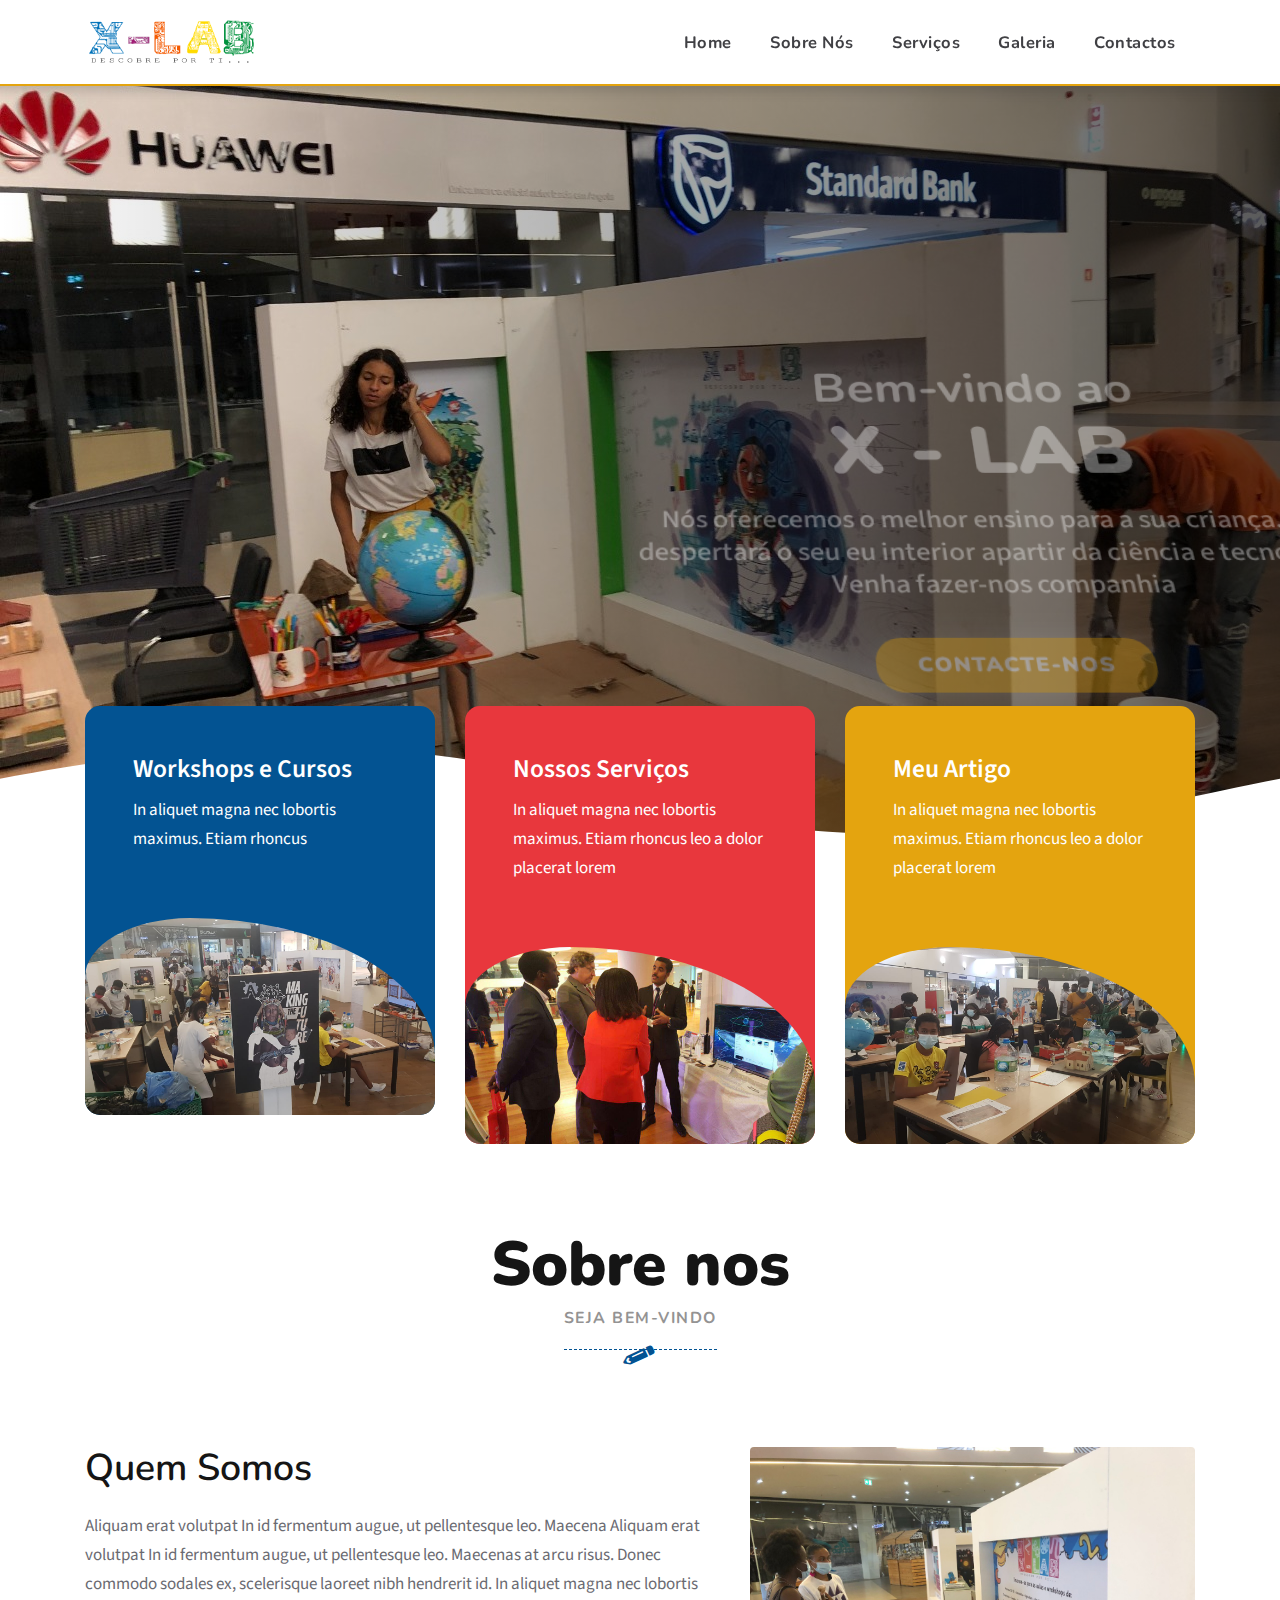
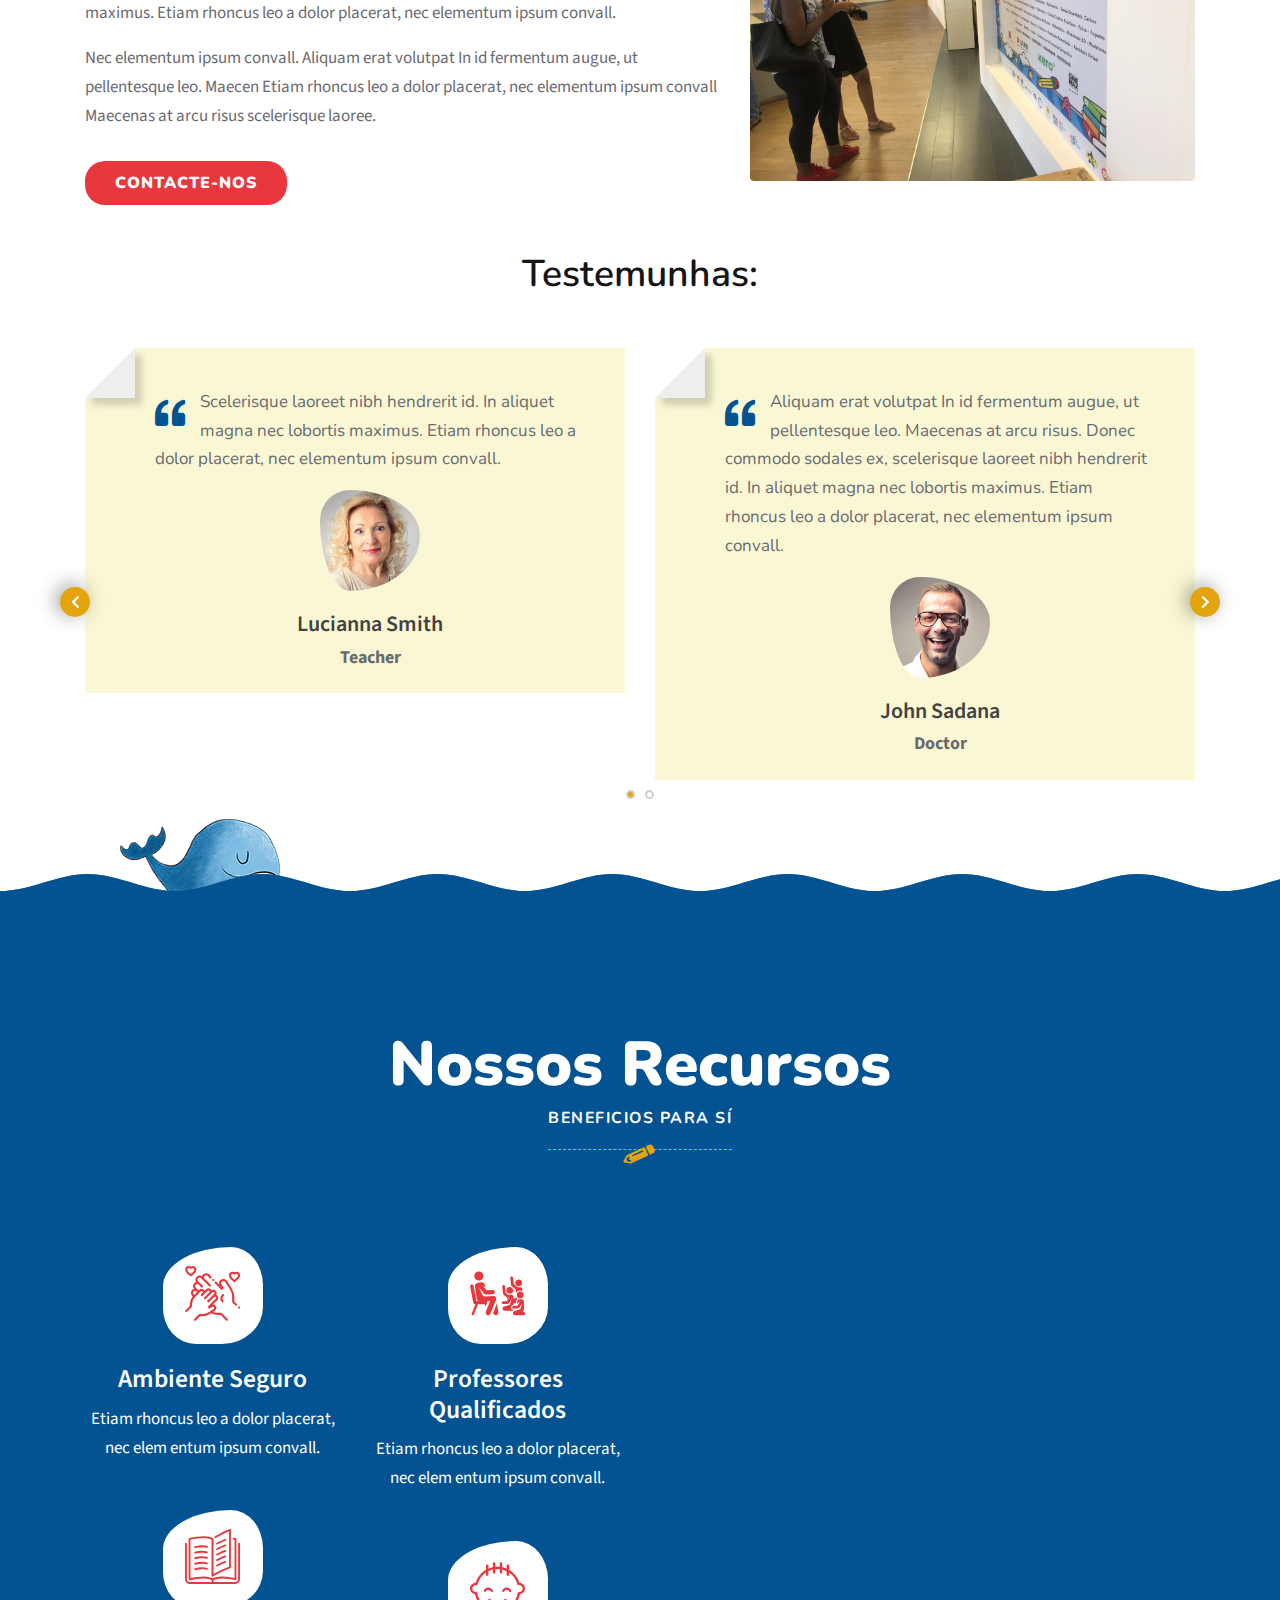
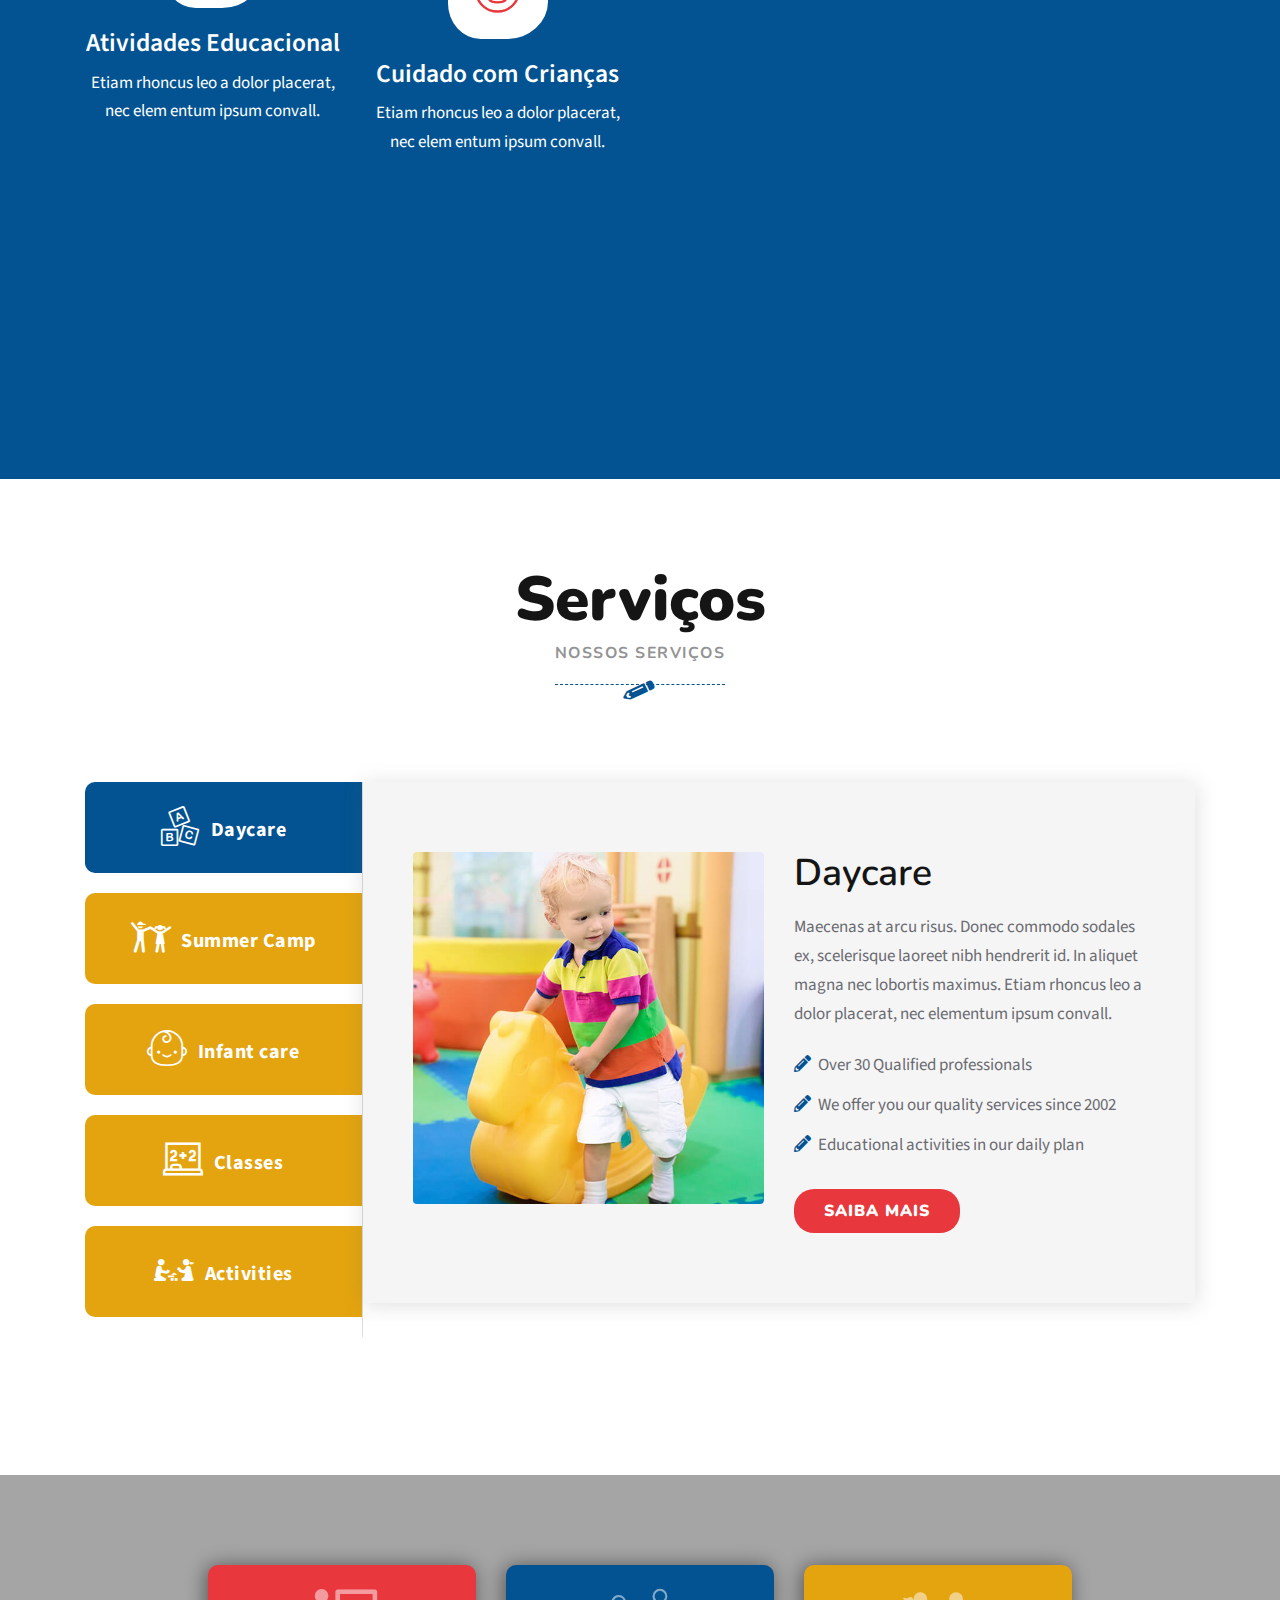
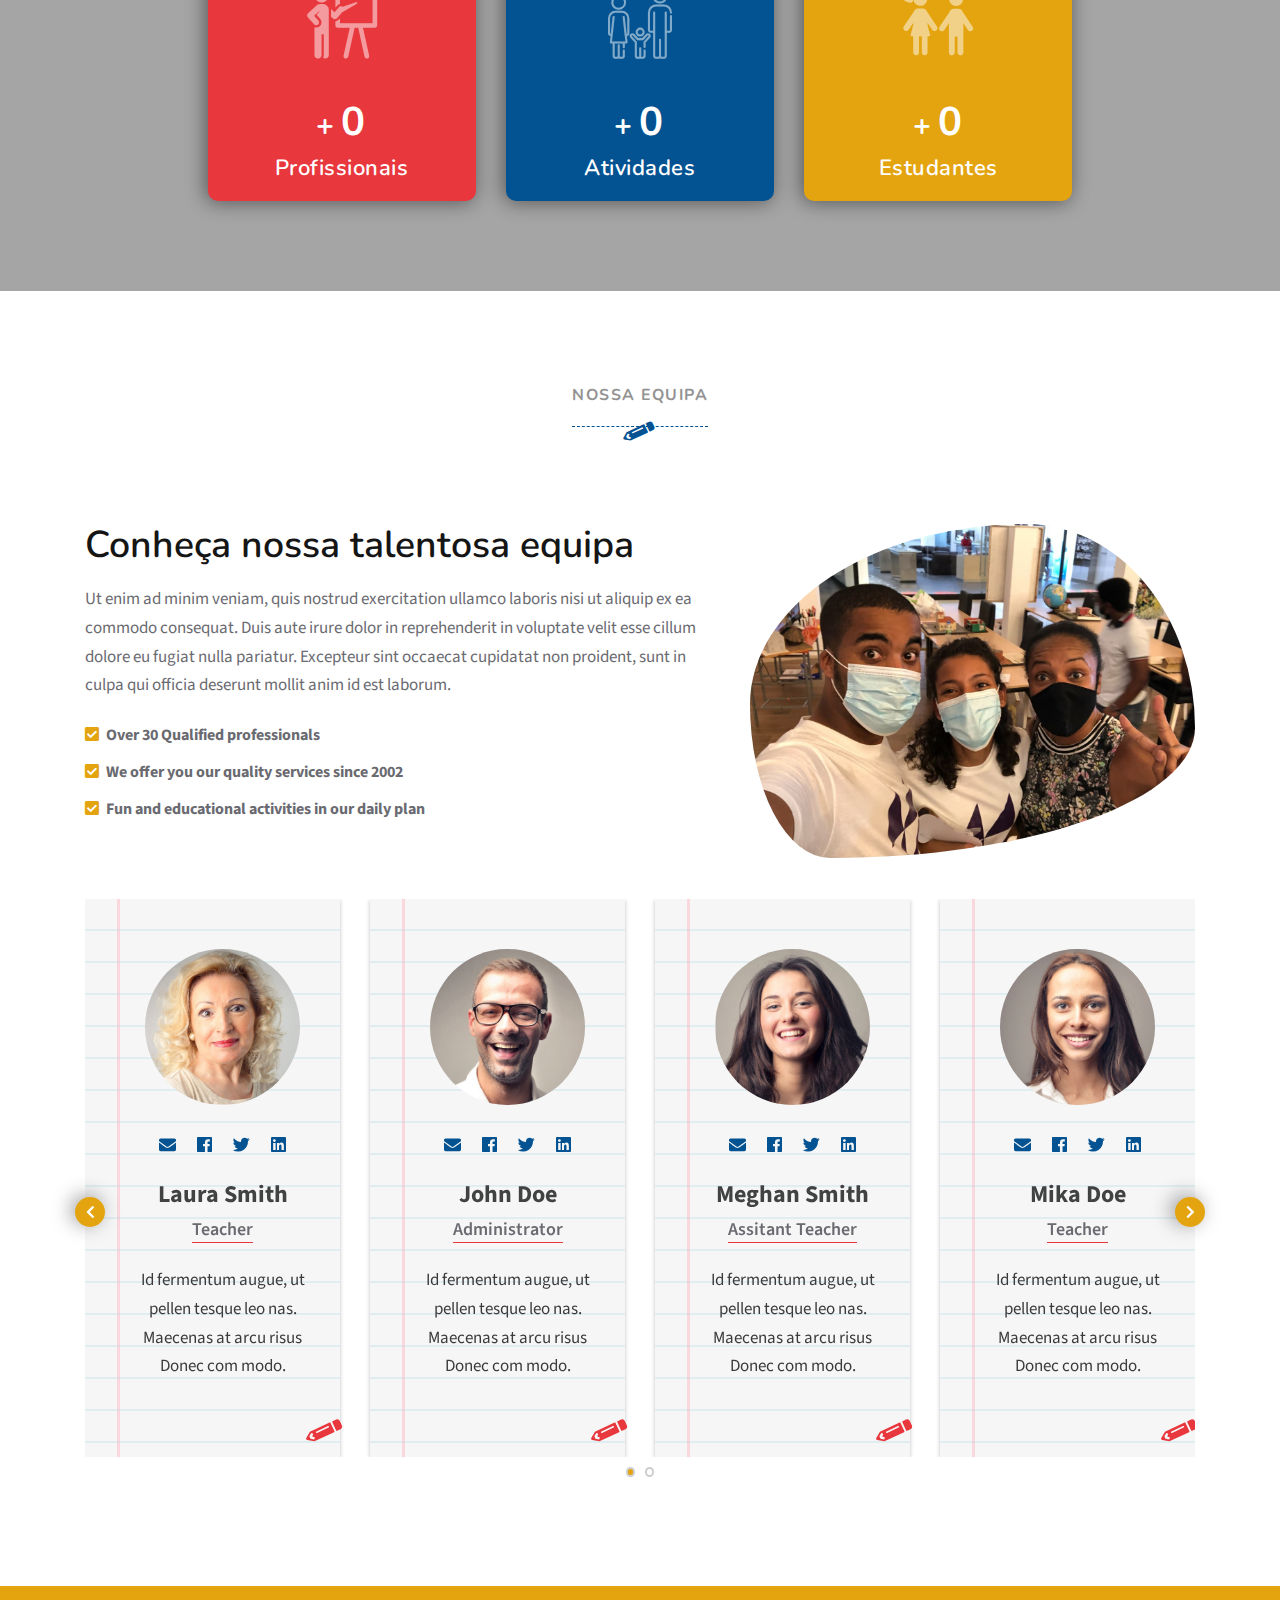
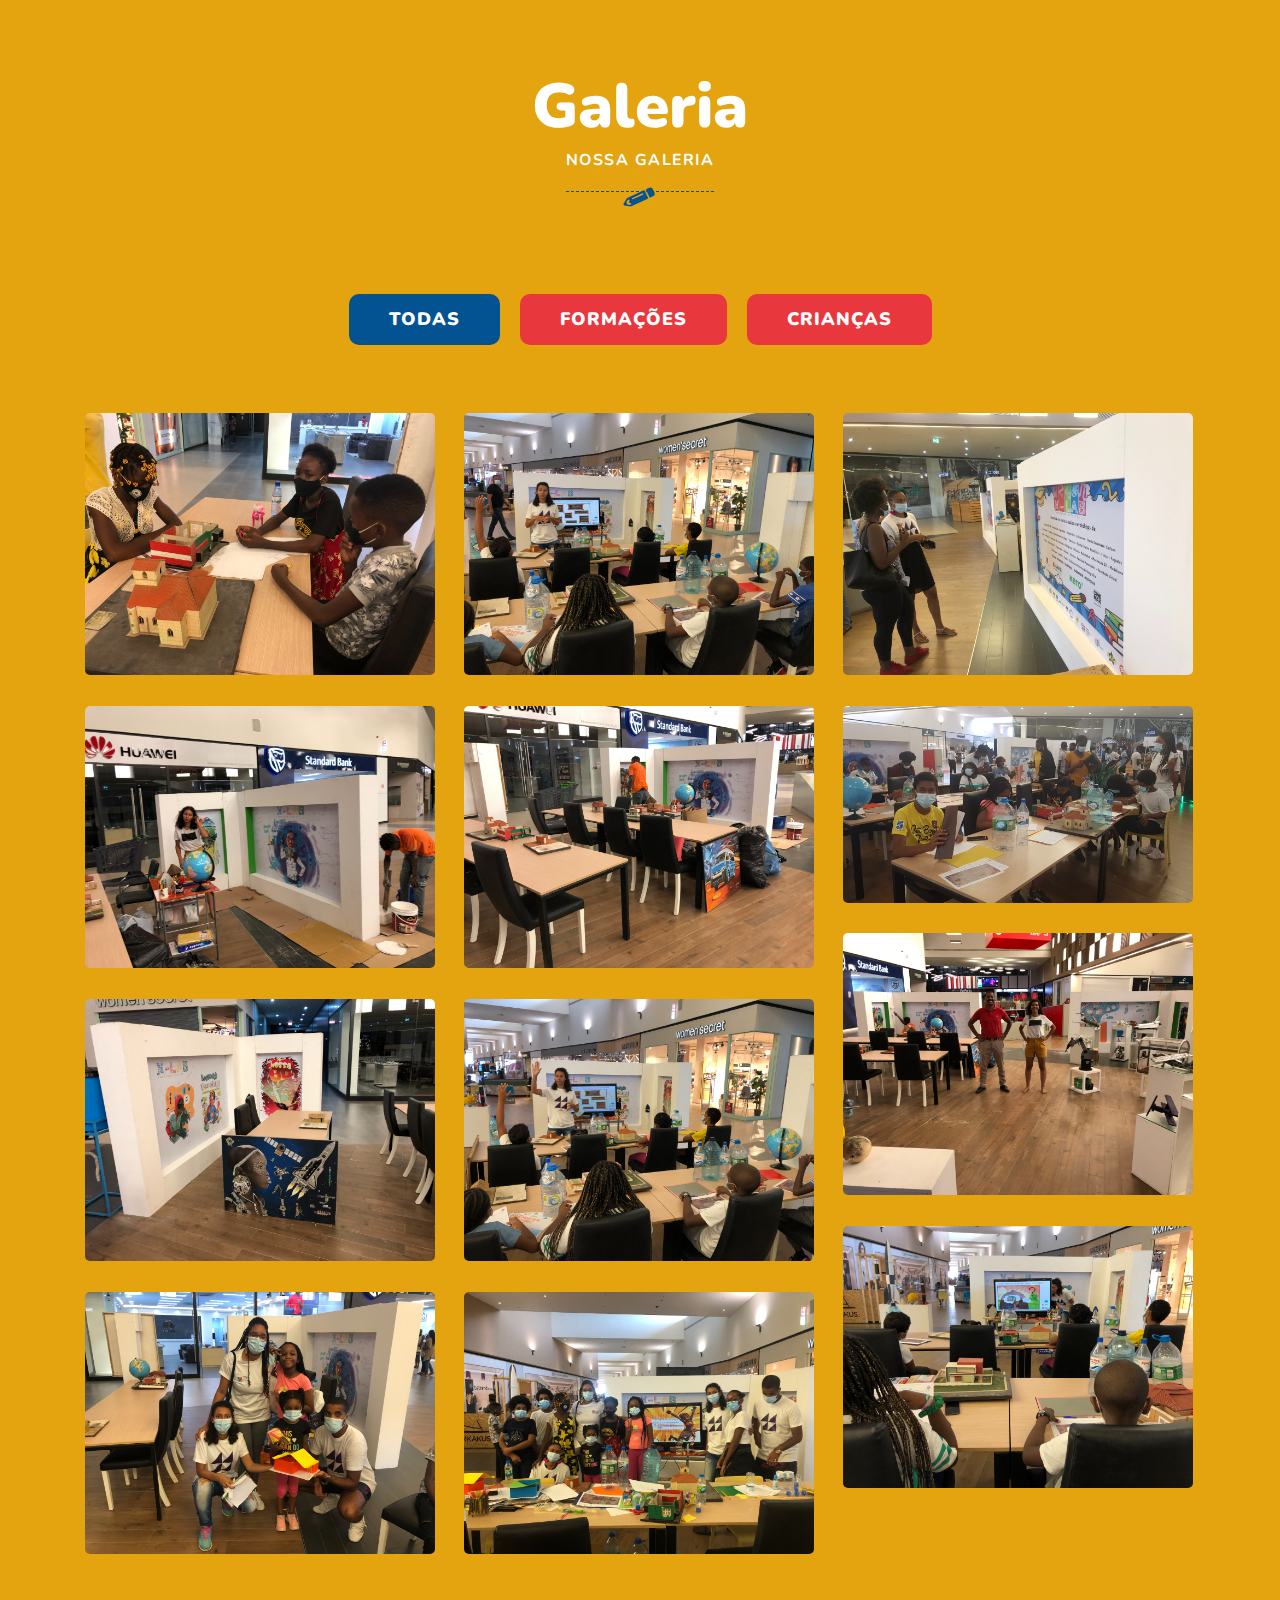
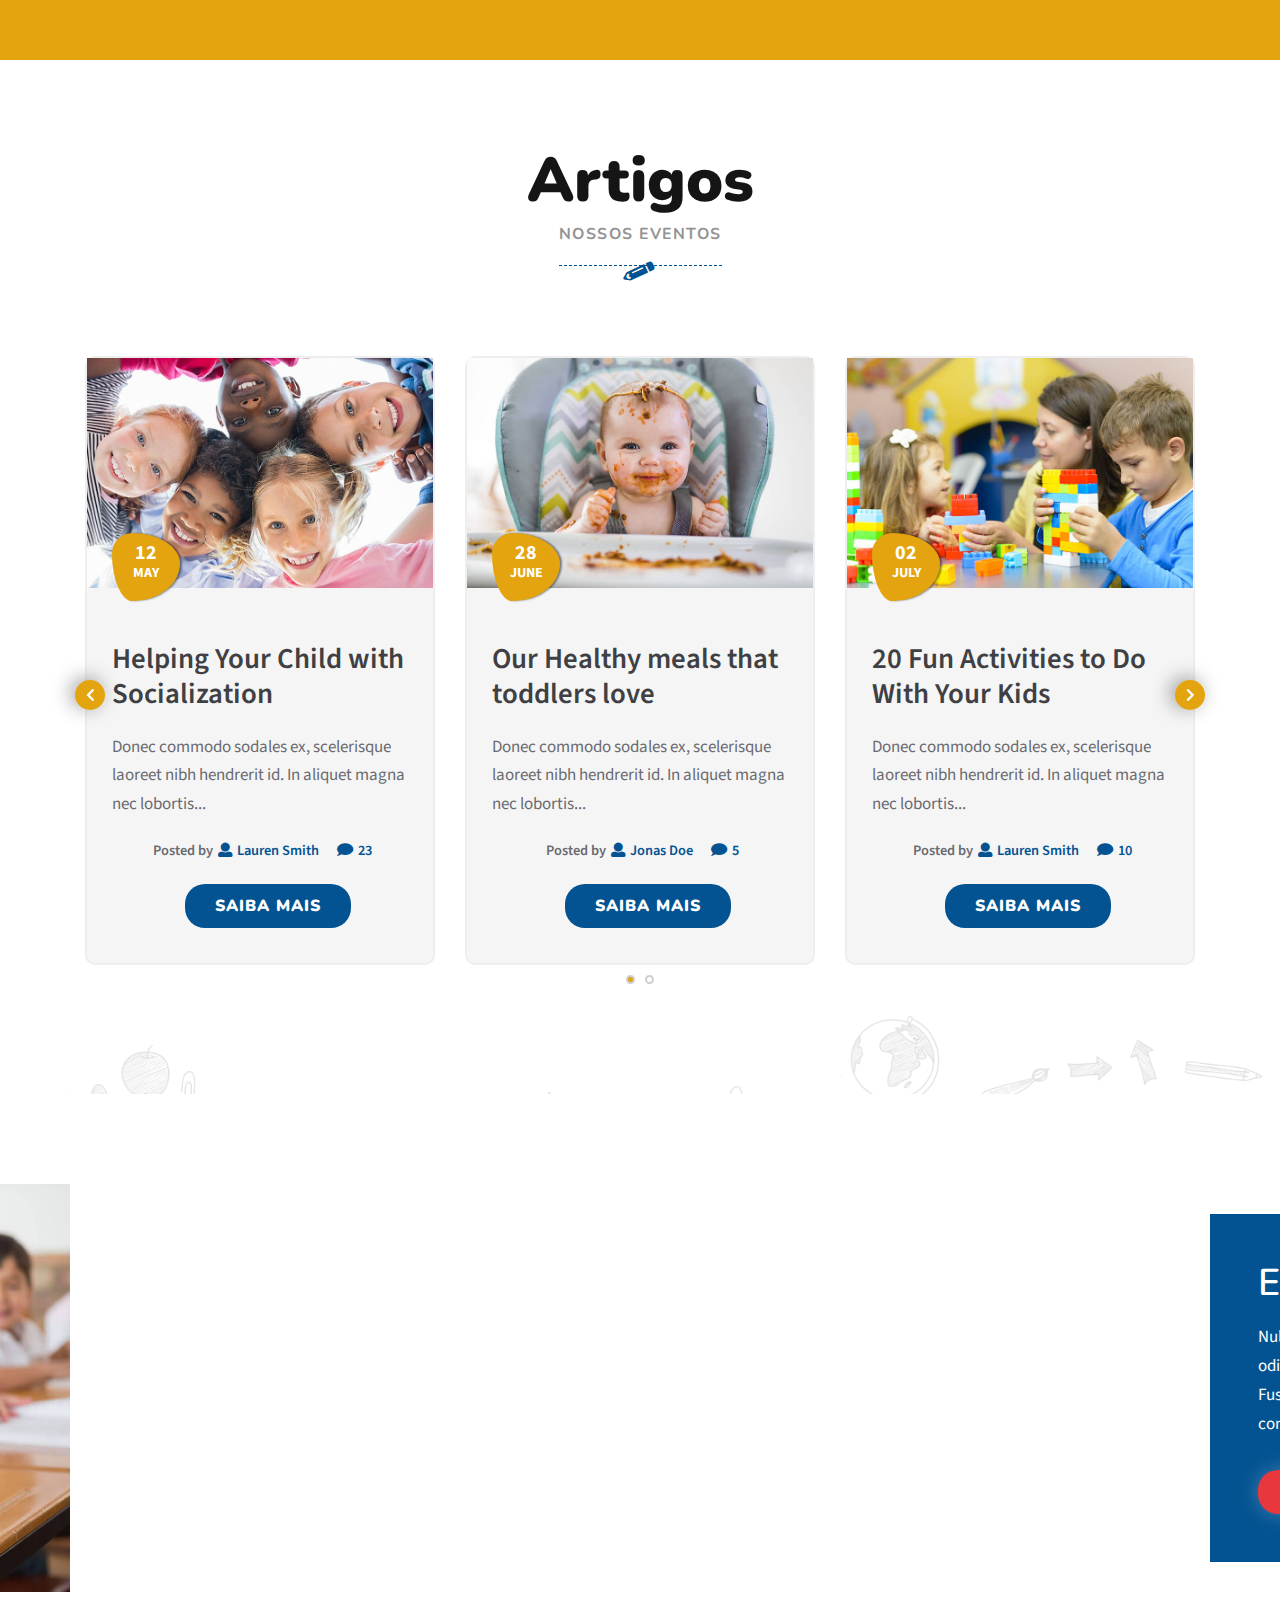
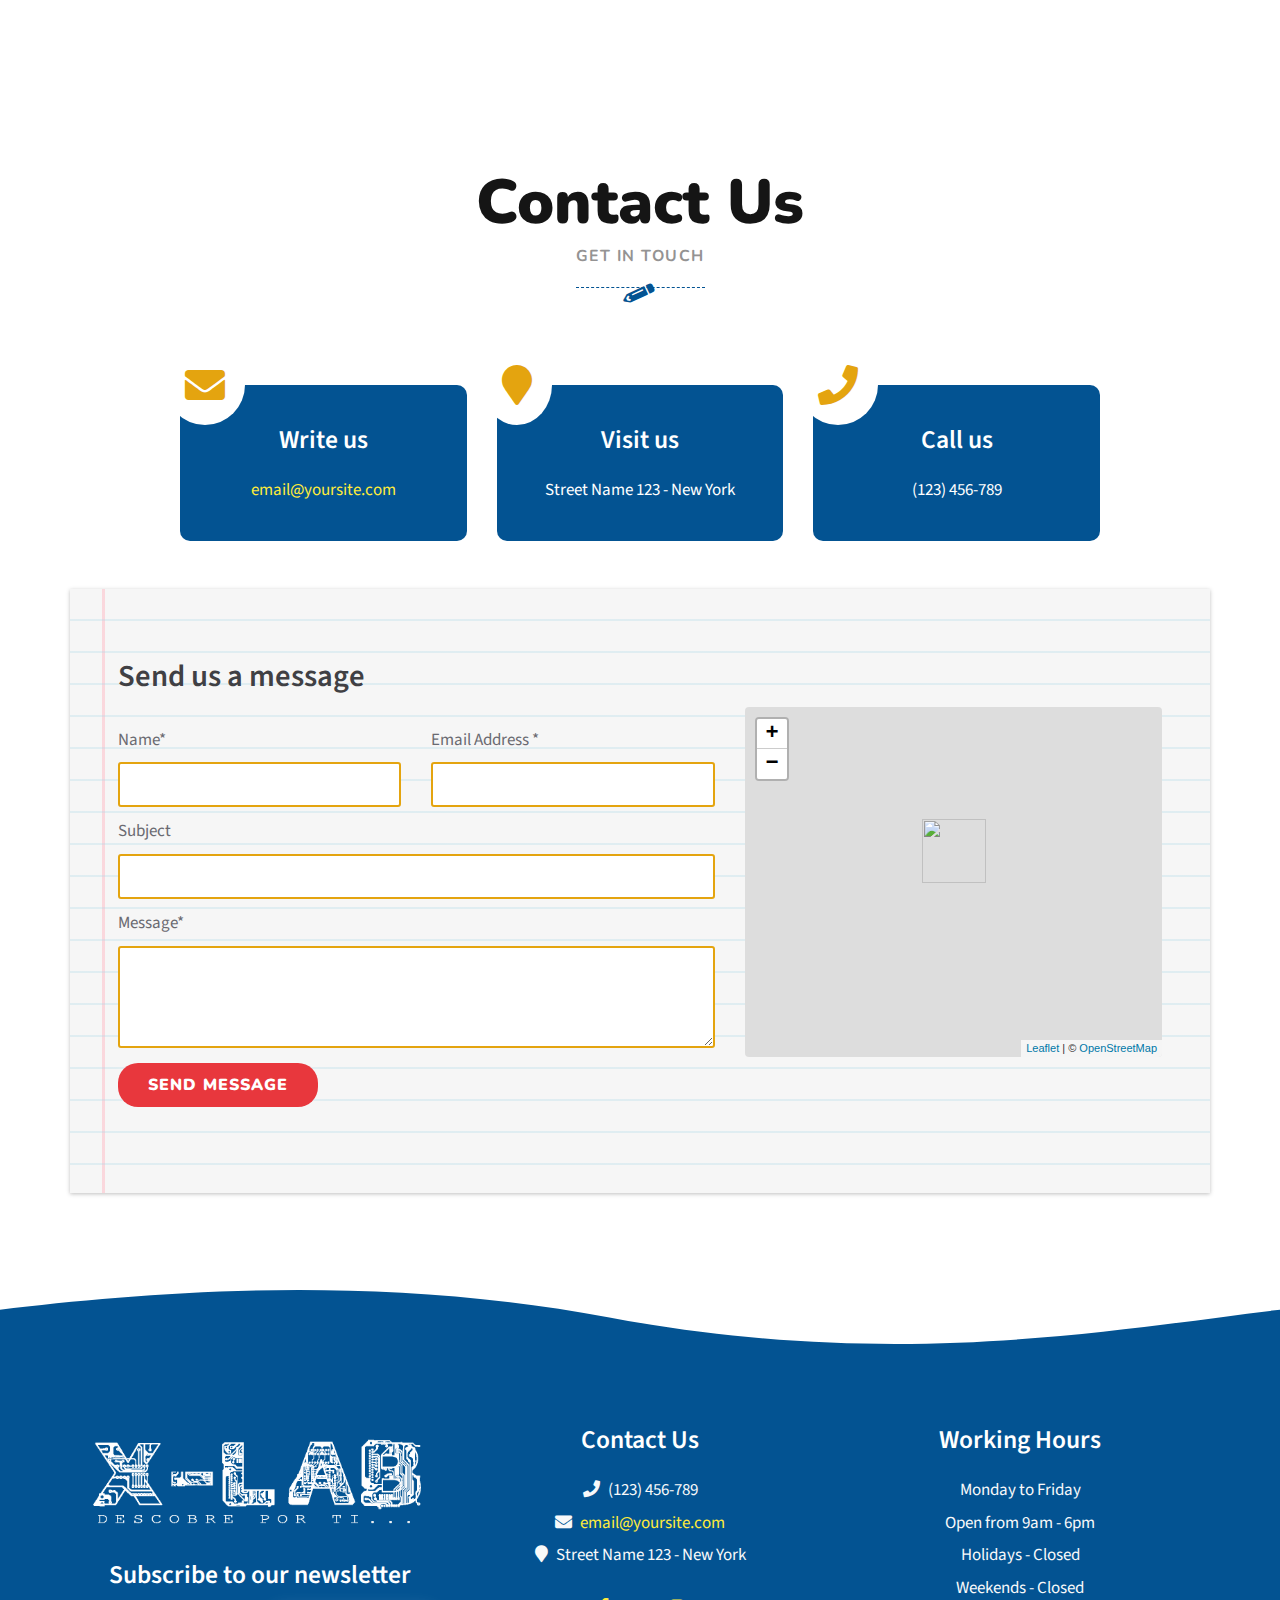
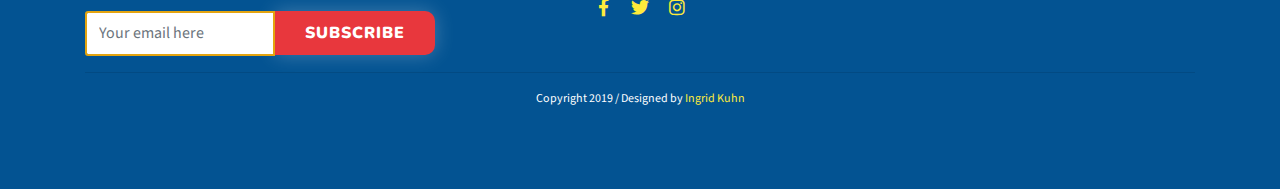
==== index.html @ 2df634f6 "ola" ====
<!DOCTYPE html>
<html lang="pt">

<meta http-equiv="content-type" content="text/html;charset=UTF-8" />

<head>
   <meta charset="utf-8">
   <!--[if IE]>
      <meta http-equiv="X-UA-Compatible" content="IE=edge">
      <![endif]-->
   <meta name="viewport" content="width=device-width, initial-scale=1, maximum-scale=1">
   <meta name="description" content="">
   <meta name="author" content="">
   <!-- page title -->
   <title> - LAB</title>
   <!--[if lt IE 9]>
      <script src="js/respond.js"></script>
      <![endif]-->
   <!-- Font files -->
   <link href="https://fonts.googleapis.com/css?family=Source+Sans+Pro:400,600,700%7CNunito:400,700,900"
      rel="stylesheet">
   <link href="fonts/flaticon/flaticon.css" rel="stylesheet" type="text/css">
   <link href="fonts/fontawesome/fontawesome-all.min.css" rel="stylesheet" type="text/css">
   <!-- Fav icons -->
   <link rel="apple-touch-icon" sizes="57x57" href="apple-icon-57x57.png">
   <link rel="apple-touch-icon" sizes="72x72" href="apple-icon-72x72.png">
   <link rel="apple-touch-icon" sizes="114x114" href="apple-icon-114x114.png">
   <link rel="shortcut icon" type="image/x-icon" href="favicon.png">
   <!-- Bootstrap core CSS -->
   <link href="vendor/bootstrap/css/bootstrap.min.css" rel="stylesheet">
   <!-- style CSS -->
   <link href="css/style.css" rel="stylesheet">
   <!-- plugins CSS -->
   <link href="css/plugins.css" rel="stylesheet">
   <!-- Colors CSS -->
   <link href="styles/maincolors.css" rel="stylesheet">
   <!-- LayerSlider CSS -->
   <link rel="stylesheet" href="vendor/layerslider/css/layerslider.css">


   <!-- Switcher Only -->
   <link rel="stylesheet" id="switcher-css" type="text/css" href="switcher/css/switcher.css" media="all" />
   <!-- END Switcher Styles -->

   <!-- Demo Examples (For Module #3) -->

   <link rel="alternate stylesheet" type="text/css" href="styles/maincolors.css" title="maincolors" media="all" />
   <link rel="alternate stylesheet" type="text/css" href="styles/kindergarten.css" title="kindergarten" media="all" />
   <link rel="alternate stylesheet" type="text/css" href="styles/playtime.css" title="playtime" media="all" />
   <link rel="alternate stylesheet" type="text/css" href="styles/preschool.css" title="preschool" media="all" />
   <!-- Global site tag (gtag.js) - Google Analytics -->
   <script async src="https://www.googletagmanager.com/gtag/js?id=UA-76370337-3"></script>
   <script>
      window.dataLayer = window.dataLayer || [];

      function gtag() {
         dataLayer.push(arguments);
      }
      gtag('js', new Date());

      gtag('config', 'UA-76370337-3');
   </script>
</head>
<!-- ==== body starts ==== -->

<body id="top">
   <!-- Preloader -->
   <div id="preloader">
      <div class="container h-100">
         <div class="row h-100 justify-content-center align-items-center">
            <div class="preloader-logo">
               <!-- spinner -->
               <div class="spinner">
                  <div class="dot1"></div>
                  <div class="dot2"></div>
               </div>
            </div>
            <!--/preloader logo -->
         </div>
         <!--/row -->
      </div>
      <!--/container -->
   </div>
   <!--/Preloader ends -->
   <nav id="main-nav" class="navbar-expand-xl fixed-top">
      <div class="row">
         <!-- Navbar Starts -->
         <div class="navbar container-fluid">
            <div class="container ">
               <!-- logo -->
               <a class="nav-brand" href="index-2.html">
                  <img src="img/logo.png" alt="" class="img-fluid">
               </a>
               <!-- Navbar toggler -->
               <button class="navbar-toggler" type="button" data-toggle="collapse" data-target="#navbarResponsive"
                  aria-controls="navbarResponsive" aria-expanded="false" aria-label="Toggle navigation">
                  <span class="navbar-toggle-icon">
                     <i class="fas fa-bars"></i>
                  </span>
               </button>
               <div class="collapse navbar-collapse" id="navbarResponsive">
                  <ul class="navbar-nav ml-auto">
                     <!-- menu item -->
                     <li class="nav-item home-menu">
                        <a class="nav-link" href="index.html">Home
                        </a>
                     </li>
                     <!-- menu item -->
                     <li class="nav-item home-menu">
                        <a class="nav-link" href="#">Sobre Nós
                        </a>
                     </li>
                     <!-- menu item -->
                     <li class="nav-item home-menu">
                        <a class="nav-link" href="#">Serviços
                        </a>
                     </li>
                     <!-- menu item -->
                     <li class="nav-item home-menu">
                        <a class="nav-link" href="#">Galeria
                        </a>
                     </li>
                     <!-- menu item -->
                     <li class="nav-item home-menu">
                        <a class="nav-link" href="#">Contactos
                        </a>
                     </li>
                  </ul>
                  <!--/ul -->
               </div>
               <!--collapse -->
            </div>
            <!-- /container -->
         </div>
         <!-- /navbar -->
      </div>
      <!--/row -->
   </nav>
   <!-- /nav -->
   <!-- page wrapper starts -->
   <div id="page-wrapper">
      <!-- ==== Slider ==== -->
      <div class="container-fluid p-0">
         <!-- Slider -->
         <div id="slider" class="slider-full" style="width:1200px;height:750px;margin:0 auto;margin-bottom: 0px;">
            <!-- Slide 1 -->
            <div class="ls-slide" data-ls="duration:4000; transition2d:7;">
               <!-- bg image  -->
               <img src="img/slider/slide1.jpg" class="ls-bg" alt="" />
               <!-- text  -->
               <div class="ls-l header-wrapper "
                  data-ls="offsetyin:150; durationin:700; delayin:200; easingin:easeOutQuint; rotatexin:20; scalexin:1.4; durationout:400;">
                  <div class="header-text text-light">
                     <span class="text-light">Bem-vindo ao</span>
                     <h1>X - LAB</h1>
                     <!--the div below is hidden on small screens  -->
                     <div class="hidden-small">
                        <p class="header-p">Nós oferecemos o melhor ensino para a sua criança. Ela despertará o seu eu
                           interior apartir da ciência e tecnologia. Venha fazer-nos companhia</p>
                        <a class="btn btn-quaternary" href="contact.html">Contacte-nos</a>
                     </div>
                     <!--/d-none  -->
                  </div>
                  <!-- header-text  -->
               </div>
               <!-- ls-l  -->
            </div>
            <!-- ls-slide -->
            <!-- Slide 2 -->
            <div class="ls-slide" data-ls="duration:4000; transition2d:7;">
               <!-- bg image  -->
               <img src="img/slider/slide2.jpg" class="ls-bg" alt="" />
               <!-- text  -->
               <div class="ls-l header-wrapper "
                  data-ls="offsetyin:150; durationin:700; delayin:200; easingin:easeOutQuint; rotatexin:20; scalexin:1.4;durationout:400;">
                  <div class="header-text text-light">
                     <span class="text-light">Bem-vindo ao</span>
                     <h1>X - LAB</h1>
                     <!--the div below is hidden on small screens  -->
                     <div class="hidden-small">
                        <p class="header-p">Nós oferecemos o melhor ensino para a sua criança. Ela despertará o seu eu
                           interior apartir da ciência e tecnologia. Venha fazer-nos companhia</p>
                        <a class="btn btn-secondary" href="contact.html">Contacte-nos</a>
                     </div>
                     <!--/d-none  -->
                  </div>
                  <!-- header-text  -->
               </div>
               <!-- ls-l  -->
            </div>
            <!-- ls-slide -->
            <!-- Slide 3 -->
            <div class="ls-slide" data-ls="duration:4000; transition2d:7;">
               <!-- bg image  -->
               <img src="img/slider/slide3.jpg" class="ls-bg" alt="" />
               <!-- text  -->
               <div class="ls-l header-wrapper "
                  data-ls="offsetyin:150; durationin:700; delayin:200; easingin:easeOutQuint; rotatexin:20; scalexin:1.4; durationout:400;">
                  <div class="header-text text-light">
                     <span class="text-light">Bem-vindo ao</span>
                     <h1>X - LAB</h1>
                     <!--the div below is hidden on small screens  -->
                     <div class="hidden-small">
                        <p class="header-p">Nós oferecemos o melhor ensino para a sua criança. Ela despertará o seu eu
                           interior apartir da ciência e tecnologia. Venha fazer-nos companhia</p>
                        <a class="btn btn-primary" href="contact.html">Contacte-nos</a>
                     </div>
                     <!--/d-none  -->
                  </div>
                  <!-- header-text  -->
               </div>
               <!-- ls-l  -->
            </div>
            <!-- ls-slide -->
            <!-- Slide 4 -->
            <div class="ls-slide" data-ls="duration:4000; transition2d:7;">
               <!-- bg image  -->
               <img src="img/slider/slide4.jpg" class="ls-bg" alt="" />
               <!-- text  -->
               <div class="ls-l header-wrapper "
                  data-ls="offsetyin:150; durationin:700; delayin:200; easingin:easeOutQuint; rotatexin:20; scalexin:1.4;durationout:400;">
                  <div class="header-text text-light">
                     <span class="text-light">Bem-vindo ao</span>
                     <h1>X - LAB</h1>
                     <!--the div below is hidden on small screens  -->
                     <div class="hidden-small">
                        <p class="header-p">Nós oferecemos o melhor ensino para a sua criança. Ela despertará o seu eu
                           interior apartir da ciência e tecnologia. Venha fazer-nos companhia</p>
                        <a class="btn btn-secondary" href="contact.html">Contacte-nos</a>
                     </div>
                     <!--/d-none  -->
                  </div>
                  <!-- header-text  -->
               </div>
               <!-- ls-l  -->
            </div>
            <!-- ls-slide -->
         </div>
         <!-- /slider -->
         <svg version="1.1" id="divider" class="slider-divider" xmlns="http://www.w3.org/2000/svg"
            xmlns:xlink="http://www.w3.org/1999/xlink" x="0px" y="0px" viewBox="0 0 1440 126"
            preserveAspectRatio="none slice" xml:space="preserve">
            <path class="st0" d="M685.6,38.8C418.7-11.1,170.2,9.9,0,30v96h1440V30C1252.7,52.2,1010,99.4,685.6,38.8z" />
         </svg> <!-- /Slider ends -->

      </div>
      <!-- /container-fluid -->
      <!-- ==== Page Content ==== -->
      <div class="container">
         <!-- section -->
         <section id="intro-cards" class="row pb-0">
            <!-- card 1 -->
            <div class="col-lg-4" data-aos="zoom-out">
               <div class="card card-flip">
                  <!-- front of card  -->
                  <div class="card bg-secondary text-light ">
                     <div class="p-5">
                        <h5 class="card-title text-light">Workshops e Cursos</h5>
                        <p class="card-text">
                           In aliquet magna nec lobortis maximus. Etiam rhoncus
                        </p>
                        <!-- button show on mobile only,where flip is disabled -->
                        <a href="contact.html" class="btn d-lg-none">Saiba Mais</a>
                     </div>
                     <!-- /p-5 -->
                     <!-- image -->
                     <img class="card-img" src="img/intro1.jpg" alt="">
                  </div>
                  <!-- /card -->
                  <!-- back of card -->
                  <div class="card bg-secondary text-light card-back">
                     <div class="card-body d-flex justify-content-center align-items-center">
                        <div class="p-4">
                           <h5 class="card-title text-light">Workshops e Cursos</h5>
                           <p class="card-text">enas at arcu risus. Donec commodo sodales ex, scelerisque laoreet nibh
                              hendrerit id.</p>
                           <!-- button -->
                           <a href="contact.html" class="btn">Saiba Mais</a>
                        </div>
                        <!-- /p-4 -->
                     </div>
                     <!-- /card-body -->
                  </div>
                  <!-- /card -->
               </div>
               <!--/col-lg -->
            </div>
            <!--/card 1 -->
            <!-- card 2-->
            <div class="col-lg-4" data-aos="zoom-out" data-aos-delay="300">
               <div class="card card-flip ">
                  <!-- front of card  -->
                  <div class="card bg-primary text-light">
                     <div class="p-5">
                        <h5 class="card-title text-light">Nossos Serviços</h5>
                        <p class="card-text">
                           In aliquet magna nec lobortis maximus. Etiam rhoncus leo a dolor placerat lorem
                        </p>
                        <!-- button show on mobile only,where flip is disabled -->
                        <a href="services.html" class="btn d-lg-none">Serviços</a>
                     </div>
                     <!-- /p-5 -->
                     <!-- image -->
                     <img class="card-img" src="img/intro2.jpg" alt="">
                  </div>
                  <!-- /card -->
                  <!-- back of card -->
                  <div class="card bg-primary text-light card-back">
                     <div class="card-body d-flex justify-content-center align-items-center">
                        <div class="p-4">
                           <h5 class="card-title text-light">Nossos Serviços</h5>
                           <p class="card-text">enas at arcu risus. Donec commodo sodales ex, scelerisque laoreet nibh
                              hendrerit id.
                              In aliquet magna nec lobortis maximus. Etiam rhoncus leo a dolor placerat
                           </p>
                           <!-- button -->
                           <a href="services.html" class="btn">Serviços</a>
                        </div>
                        <!-- /p-4 -->
                     </div>
                     <!-- /card-body -->
                  </div>
                  <!-- /card -->
               </div>
               <!--/card 2 -->
            </div>
            <!--/col-lg -->
            <!-- card 3-->
            <div class="col-lg-4" data-aos="zoom-out" data-aos-delay="600">
               <div class="card card-flip ">
                  <!-- front of card  -->
                  <div class="card bg-tertiary text-light">
                     <div class="p-5">
                        <h5 class="card-title text-light">Meu Artigo</h5>
                        <p class="card-text">
                           In aliquet magna nec lobortis maximus. Etiam rhoncus leo a dolor placerat lorem
                        </p>
                        <!-- button show on mobile only,where flip is disabled -->
                        <a href="team.html" class="btn d-lg-none">Our Team</a>
                     </div>
                     <!-- /p-5 -->
                     <!-- image -->
                     <img class="card-img" src="img/intro3.jpg" alt="">
                  </div>
                  <!-- /card -->
                  <!-- back of card -->
                  <div class="card bg-tertiary text-light card-back">
                     <div class="card-body d-flex justify-content-center align-items-center">
                        <div class="p-4">
                           <h5 class="card-title text-light">Meet our Staff</h5>
                           <p class="card-text">enas at arcu risus. Donec commodo sodales ex, scelerisque laoreet nibh
                              hendrerit id.
                              In aliquet magna nec lobortis maximus. Etiam rhoncus leo a dolor placerat
                           </p>
                           <!-- button -->
                           <a href="team.html" class="btn">Artigos</a>
                        </div>
                        <!-- /p-4 -->
                     </div>
                     <!-- /card-body -->
                  </div>
                  <!-- /card -->
               </div>
               <!--/card 3 -->
            </div>
            <!--/col-lg -->
         </section>
         <!-- #intro-cards -->
      </div>
      <!-- /container -->
      <!-- section -->
      <section id="about-home" class="container-fluid pb-0">
         <div class="container">
            <!-- section heading -->
            <div class="section-heading text-center">
               <h2>Sobre nos</h2>
               <p class="subtitle">Seja Bem-vindo</p>
            </div>
            <!-- /section-heading -->
            <div class="row">
               <div class="col-lg-7 ">
                  <h3>Quem Somos</h3>
                  <p class="mt-4 res-margin">Aliquam erat volutpat In id fermentum augue, ut pellentesque leo. Maecena
                     Aliquam erat volutpat In id fermentum augue, ut pellentesque leo. Maecenas at arcu risus. Donec
                     commodo sodales ex, scelerisque laoreet nibh hendrerit id. In aliquet magna nec lobortis maximus.
                     Etiam rhoncus leo a dolor placerat, nec elementum ipsum convall.</p>
                  <p>Nec elementum ipsum convall. Aliquam erat volutpat In id fermentum augue, ut pellentesque leo.
                     Maecen Etiam rhoncus leo a dolor placerat, nec elementum ipsum convall Maecenas at arcu risus
                     scelerisque laoree.</p>
                  <a href="contact.html" class="btn btn-secondary ">Contacte-nos</a>
               </div>
               <!-- /col-lg -->
               <div class="col-lg-5 res-margin">
                  <!-- image -->
                  <img class="img-fluid rounded" src="img/about/about2.jpg" alt="">
                  <!-- ornament starts-->
                  <div class="ornament-rainbow" data-aos="zoom-out"></div>
               </div>
               <!-- /col-lg -->
            </div>
            <!-- /row -->
            <h3 class="mt-5 text-center">Testemunhas:</h3>
            <div class="row">
               <!-- testimonials -->
               <!-- testimonial carousel -->
               <div class="carousel-2items owl-carousel owl-theme col-md-12">
                  <!-- testimonial -->
                  <div class="testimonial">
                     <div class="content">
                        <p class="description">
                           Scelerisque laoreet nibh hendrerit id. In aliquet magna nec lobortis maximus. Etiam rhoncus
                           leo a dolor placerat, nec elementum ipsum convall.
                        </p>
                     </div>
                     <!-- /content -->
                     <div class="testimonial-pic">
                        <img src="img/team/team1.jpg" class="img-fluid" alt="">
                     </div>
                     <!-- /testimonial-pic -->
                     <div class="testimonial-review">
                        <h5 class="testimonial-title">Lucianna Smith</h5>
                        <span class="post">Teacher</span>
                     </div>
                     <!-- /testimonial-review -->
                  </div>
                  <!-- /testimonial -->
                  <!-- testimonial -->
                  <div class="testimonial">
                     <div class="content">
                        <p class="description">
                           Aliquam erat volutpat In id fermentum augue, ut pellentesque leo. Maecenas at arcu risus.
                           Donec commodo sodales ex, scelerisque laoreet nibh hendrerit id. In aliquet magna nec
                           lobortis maximus. Etiam rhoncus leo a dolor placerat, nec elementum ipsum convall.
                        </p>
                     </div>
                     <!-- /content -->
                     <div class="testimonial-pic">
                        <img src="img/team/team2.jpg" class="img-fluid" alt="">
                     </div>
                     <!-- /testimonial-pic -->
                     <div class="testimonial-review">
                        <h5 class="testimonial-title">John Sadana</h5>
                        <span class="post">Doctor</span>
                     </div>
                     <!-- /testimonial-review -->
                  </div>
                  <!-- /testimonial -->
                  <!-- testimonial -->
                  <div class="testimonial">
                     <div class="content">
                        <p class="description">
                           Aliquam erat volutpat In id fermentum augue, ut pellentesque leo. Maecenas at arcu risus.
                           Donec commodo sodales ex, scelerisque laoreet nibh hendrerit id. In aliquet magna nec
                           lobortis maximus. Etiam rhoncus leo a dolor placerat, nec elementum ipsum convall.
                        </p>
                     </div>
                     <!-- /content -->
                     <div class="testimonial-pic">
                        <img src="img/team/team3.jpg" class="img-fluid" alt="">
                     </div>
                     <!-- /testimonial-pic -->
                     <div class="testimonial-review">
                        <h5 class="testimonial-title">Jane Janeth</h5>
                        <span class="post">Librarian</span>
                     </div>
                     <!-- /testimonial-review -->
                  </div>
                  <!-- /testimonial -->
               </div>
               <!-- /owl-testimonial -->
            </div>
            <!-- /row -->
         </div>
         <!-- /container-->
         <!-- whale in water scene -->
         <!-- whale -->
         <img src="img/ornaments/whale.png" class="floating-whale" alt="">
         <!-- waves -->
         <div class="waveHorizontals">
            <div id="waveHorizontal1" class="waveHorizontal"></div>
            <div id="waveHorizontal2" class="waveHorizontal"></div>
            <div id="waveHorizontal3" class="waveHorizontal"></div>
         </div>
         <!-- sea -->
         <div class="sea"></div>
         <!--/ whale in water scene ends -->
      </section>
      <!-- /section ends -->
      <!-- section -->
      <section id="features" class="bg-secondary text-light">
         <div class="container">
            <!-- section heading -->
            <div class="section-heading text-center">
               <h2>Nossos Recursos</h2>
               <p class="subtitle">Beneficios para sí</p>
            </div>
            <!-- /section-heading -->
            <!-- features -->
            <div class="row ">
               <div class="col-lg-6">
                  <div class="row ">
                     <div class="col-md-6 col-lg-6">
                        <!-- feature -->
                        <div class="feature-with-icon">
                           <div class="icon-features">
                              <!-- icon -->
                              <i class="flaticon-maternity text-primary"></i>
                           </div>
                           <h5>Ambiente Seguro</h5>
                           <p>Etiam rhoncus leo a dolor placerat, nec elem entum ipsum convall.</p>
                        </div>
                        <!-- /feature-with-icon-->
                        <!-- feature -->
                        <div class="feature-with-icon mt-5">
                           <div class="icon-features">
                              <!-- icon -->
                              <i class="flaticon-open-book-1 text-primary"></i>
                           </div>
                           <h5>Atividades Educacional</h5>
                           <p>Etiam rhoncus leo a dolor placerat, nec elem entum ipsum convall.</p>
                        </div>
                        <!-- /feature-with-icon-->
                     </div>
                     <div class="col-md-6 col-lg-6">
                        <!-- feature -->
                        <div class="feature-with-icon">
                           <div class="icon-features">
                              <!-- icon -->
                              <i class="flaticon-classroom-1 text-primary"></i>
                           </div>
                           <h5>Professores Qualificados</h5>
                           <p>Etiam rhoncus leo a dolor placerat, nec elem entum ipsum convall.</p>
                        </div>
                        <!-- /feature-with-icon-->
                        <!-- feature -->
                        <div class="feature-with-icon mt-5">
                           <div class="icon-features">
                              <!-- icon -->
                              <i class="flaticon-baby-boy text-primary"></i>
                           </div>
                           <h5>Cuidado com Crianças</h5>
                           <p>Etiam rhoncus leo a dolor placerat, nec elem entum ipsum convall.</p>
                        </div>
                        <!-- /feature-with-icon-->
                     </div>
                     <!-- /col-l -->
                  </div>
                  <!-- /row-->
               </div>
               <!-- /col-l -->
               <div class="col-lg-6 features-bg">
                  <!-- image -->
                  <img src="img/features.png" alt="" class="img-fluid" data-aos="zoom-out" data-aos-delay="200" />
               </div>
               <!-- /col-l -->
            </div>
            <!-- /row -->
         </div>
         <!-- /container -->
      </section>
      <!-- /section ends -->
      <!-- section -->
      <section id="services-home" class="container-fluid">
         <div class="container pb-5">
            <!-- section heading -->
            <div class="section-heading text-center">
               <h2>Serviços</h2>
               <p class="subtitle">Nossos Serviços</p>
            </div>
            <!-- /section heading -->
            <!-- row -->
            <div class="row vertical-tabs">
               <div class="col-lg-12">
                  <!-- navigation -->
                  <div class="tabs-with-icon">
                     <nav>
                        <div class="nav nav-tabs" id="nav-tab" role="tablist">
                           <a class="nav-item nav-link active" id="tab1-tab" data-toggle="tab" href="#tab1"><i
                                 class="flaticon-abc-block"></i>Daycare</a>
                           <a class="nav-item nav-link" id="tab2-tab" data-toggle="tab" href="#tab2"><i
                                 class="flaticon-kids-1"></i>Summer Camp</a>
                           <a class="nav-item nav-link" id="tab3-tab" data-toggle="tab" href="#tab3"><i
                                 class="flaticon-smiling-baby"></i>Infant care</a>
                           <a class="nav-item nav-link" id="tab4-tab" data-toggle="tab" href="#tab4"><i
                                 class="flaticon-blackboard"></i>Classes</a>
                           <a class="nav-item nav-link" id="tab5-tab" data-toggle="tab" href="#tab5"><i
                                 class="flaticon-kids"></i>Activities</a>
                        </div>
                     </nav>
                     <!-- tab-content -->
                     <div class="tab-content block-padding bg-light" id="nav-tabContent">
                        <div class="tab-pane active" id="tab1" role="tabpanel" aria-labelledby="tab1-tab">
                           <!-- row -->
                           <div class="row">
                              <div class="col-lg-6">
                                 <!-- image -->
                                 <img src="img/services/service1.jpg" alt="" class="rounded img-fluid">
                                 <!-- ornament starts-->
                                 <div class="ornament-rainbow" data-aos="fade-right"></div>
                              </div>
                              <!-- col-lg -->
                              <div class="col-lg-6">
                                 <h3>Daycare</h3>
                                 <p>Maecenas at arcu risus. Donec commodo sodales ex, scelerisque laoreet nibh hendrerit
                                    id. In aliquet magna nec lobortis maximus. Etiam rhoncus leo a dolor placerat, nec
                                    elementum ipsum convall.</p>
                                 <ul class="custom pl-0">
                                    <li>Over 30 Qualified professionals</li>
                                    <li>We offer you our quality services since 2002</li>
                                    <li>Educational activities in our daily plan</li>
                                 </ul>
                                 <!-- Button -->
                                 <a href="services-single.html" class="btn btn-secondary mt-4">Saiba Mais</a>
                              </div>
                              <!-- /col-lg -->
                           </div>
                           <!-- row -->
                        </div>
                        <!-- ./Tab-pane -->
                        <div class="tab-pane" id="tab2" role="tabpanel" aria-labelledby="tab2-tab">
                           <div class="row">
                              <div class="col-lg-6">
                                 <h3>Summer Camp</h3>
                                 <p>Maecenas at arcu risus. Donec commodo sodales ex, scelerisque laoreet nibh hendrerit
                                    id. In aliquet magna nec lobortis maximus. Etiam rhoncus leo a dolor placerat, nec
                                    elementum ipsum convall.</p>
                                 <ul class="custom pl-0">
                                    <li>Over 30 Qualified professionals</li>
                                    <li>We offer you our quality services since 2002</li>
                                    <li>Educational activities in our daily plan</li>
                                 </ul>
                                 <!-- Button -->
                                 <a href="services-single.html" class="btn btn-secondary mt-4">Saiba Mais</a>
                              </div>
                              <!-- /col-lg -->
                              <div class="col-lg-6 res-margin">
                                 <!-- image -->
                                 <img src="img/services/service2.jpg" alt="" class="rounded img-fluid">
                                 <!-- ornament starts-->
                                 <div class="ornament-stars" data-aos="fade-right"></div>
                              </div>
                              <!-- col-lg -->
                           </div>
                           <!-- row -->
                        </div>
                        <!-- ./Tab-pane -->
                        <div class="tab-pane" id="tab3" role="tabpanel" aria-labelledby="tab3-tab">
                           <div class="row">
                              <div class="col-lg-6">
                                 <!-- image -->
                                 <img src="img/services/service3.jpg" alt="" class="rounded img-fluid">
                                 <!-- ornament starts-->
                                 <div class="ornament-bubbles" data-aos="fade-right"></div>
                              </div>
                              <!-- col-lg -->
                              <div class="col-lg-6">
                                 <h3>Infant Care</h3>
                                 <p>Maecenas at arcu risus. Donec commodo sodales ex, scelerisque laoreet nibh hendrerit
                                    id. In aliquet magna nec lobortis maximus. Etiam rhoncus leo a dolor placerat, nec
                                    elementum ipsum convall.</p>
                                 <ul class="custom pl-0">
                                    <li>Over 30 Qualified professionals</li>
                                    <li>We offer you our quality services since 2002</li>
                                    <li>Educational activities in our daily plan</li>
                                 </ul>
                                 <!-- Button -->
                                 <a href="services-single.html" class="btn btn-secondary mt-4">Saiba Mais</a>
                              </div>
                              <!-- /col-lg -->
                           </div>
                           <!-- row -->
                        </div>
                        <!-- ./Tab-pane -->
                        <div class="tab-pane" id="tab4" role="tabpanel" aria-labelledby="tab4-tab">
                           <div class="row">
                              <div class="col-lg-6">
                                 <h3>Classes</h3>
                                 <p>Maecenas at arcu risus. Donec commodo sodales ex, scelerisque laoreet nibh hendrerit
                                    id. In aliquet magna nec lobortis maximus. Etiam rhoncus leo a dolor placerat, nec
                                    elementum ipsum convall.</p>
                                 <ul class="custom pl-0">
                                    <li>Over 30 Qualified professionals</li>
                                    <li>We offer you our quality services since 2002</li>
                                    <li>Educational activities in our daily plan</li>
                                 </ul>
                                 <!-- Button -->
                                 <a href="services-single.html" class="btn btn-secondary mt-4">Saiba Mais</a>
                              </div>
                              <!-- /col-lg -->
                              <div class="col-lg-6 res-margin">
                                 <!-- image -->
                                 <img src="img/services/service4.jpg" alt="" class="rounded img-fluid">
                                 <!-- ornament starts-->
                                 <div class="ornament-stars" data-aos="fade-right"></div>
                              </div>
                              <!-- col-lg -->
                           </div>
                           <!-- row -->
                        </div>
                        <!-- ./Tab-pane -->
                        <div class="tab-pane" id="tab5" role="tabpanel" aria-labelledby="tab5-tab">
                           <div class="row">
                              <div class="col-lg-6">
                                 <!-- image -->
                                 <img src="img/services/service5.jpg" alt="" class="rounded img-fluid">
                                 <!-- ornament starts-->
                                 <div class="ornament-rainbow" data-aos="fade-right"></div>
                              </div>
                              <!-- col-lg -->
                              <div class="col-lg-6">
                                 <h3>Activities</h3>
                                 <p>Maecenas at arcu risus. Donec commodo sodales ex, scelerisque laoreet nibh hendrerit
                                    id. In aliquet magna nec lobortis maximus. Etiam rhoncus leo a dolor placerat, nec
                                    elementum ipsum convall.</p>
                                 <ul class="custom pl-0">
                                    <li>Over 30 Qualified professionals</li>
                                    <li>We offer you our quality services since 2002</li>
                                    <li>Educational activities in our daily plan</li>
                                 </ul>
                                 <!-- Button -->
                                 <a href="services-single.html" class="btn btn-secondary mt-4">Saiba Mais</a>
                              </div>
                              <!-- /col-lg -->
                           </div>
                           <!-- row -->
                        </div>
                        <!-- ./Tab-pane -->
                     </div>
                     <!-- ./Tab-content -->
                  </div>
                  <!-- vertical-tabs -->
               </div>
               <!-- /col-lg-6 -->
            </div>
            <!-- /row -->
         </div>
         <!-- /container -->
      </section>
      <!-- /section ends -->
      <!-- Section  -->
      <section id="counter-section" class="container-fluid counter-calltoaction bg-fixed overlay"
         data-100-bottom="background-position: 50% 100px;" data-top-bottom="background-position: 50% -100px;">
         <div id="counter" class="container">
            <div class="row col-lg-10 offset-lg-1">
               <!-- Counter -->
               <div class="col-xl-4 col-md-4">
                  <div class="counter">
                     <div class="counter-wrapper bg-primary">
                        <i class="counter-icon flaticon-teacher"></i>
                        <!-- insert your final value on data-count= -->
                        <div class="counter-value" data-count="10">0</div>
                        <h3 class="title">Profissionais</h3>
                     </div>
                  </div>
                  <!-- /counter -->
               </div>
               <!-- /col-lg -->
               <!-- Counter -->
               <div class="col-xl-4 col-md-4">
                  <div class="counter">
                     <div class="counter-wrapper bg-secondary">
                        <i class="counter-icon  flaticon-family"></i>
                        <!-- insert your final value on data-count= -->
                        <div class="counter-value" data-count="16">0</div>
                        <h3 class="title">Atividades</h3>
                     </div>
                  </div>
                  <!-- /counter -->
               </div>
               <!-- /col-lg -->
               <!-- Counter -->
               <div class="col-xl-4 col-md-4">
                  <div class="counter">
                     <div class="counter-wrapper bg-tertiary">
                        <i class="counter-icon flaticon-children"></i>
                        <!-- insert your final value on data-count= -->
                        <div class="counter-value" data-count="104">0</div>
                        <h3 class="title">Estudantes</h3>
                     </div>
                  </div>
                  <!-- /counter -->
               </div>
               <!-- /col-lg -->
            </div>
            <!-- /row -->
         </div>
         <!-- /container -->
      </section>
      <!-- /section ends-->
      <!-- section-->
      <section id="team-home" class="container">
         <!-- section heading -->
         <div class="section-heading text-center">
            
            <p class="subtitle">Nossa equipa</p>
         </div>
         <!-- /section-heading -->
         <div class="row">
            <div class="col-lg-7">
               <h3>Conheça nossa talentosa equipa</h3>
               <p>Ut enim ad minim veniam, quis nostrud exercitation ullamco laboris nisi ut aliquip ex ea commodo
                  consequat. Duis aute irure dolor in reprehenderit in voluptate velit esse cillum dolore eu fugiat
                  nulla pariatur. Excepteur sint occaecat cupidatat non proident, sunt in culpa qui officia deserunt
                  mollit anim id est laborum.</p>
               <ul class="checkmark pl-0 font-weight-bold">
                  <li>Over 30 Qualified professionals</li>
                  <li>We offer you our quality services since 2002</li>
                  <li>Fun and educational activities in our daily plan</li>
               </ul>
               <!-- /ul-->
            </div>
            <!-- /col-lg-->
            <div class="col-lg-5 res-margin">
               <img src="img/team/team-home.jpg" alt="" class="img-fluid blob2">
               <!-- ornament starts-->
               <div class="ornament-stars" data-aos="fade-down"></div>
            </div>
            <!-- /col-lg-->
            <div class="col-lg-12">
               <!-- team carousel -->
               <div class="carousel-4items owl-carousel owl-theme mt-5">
                  <!-- Team member 1 -->
                  <div class="col-md-12 team-style1 notepad">
                     <div class="team_img">
                        <a href="team-single.html">
                           <img src="img/team/team1.jpg" class="img-fluid" alt="">
                        </a>
                        <!-- social icons -->
                        <ul class="social">
                           <li><a href="#"><i class="fa fa-envelope"></i></a></li>
                           <li><a href="#"><i class="fab fa-facebook"></i></a></li>
                           <li><a href="#"><i class="fab fa-twitter"></i></a></li>
                           <li><a href="#"><i class="fab fa-linkedin"></i></a></li>
                        </ul>
                     </div>
                     <!-- /team_img -->
                     <div class="team-content">
                        <a href="team-single.html">
                           <h5 class="title">Laura Smith</h5>
                        </a>
                        <span class="post">Teacher</span>
                        <p>Id fermentum augue, ut pellen tesque leo nas. Maecenas at arcu risus Donec com modo.</p>
                     </div>
                     <!-- /team-content -->
                  </div>
                  <!-- /team-style1 -->
                  <!-- Team member 2 -->
                  <div class="col-md-12 team-style1 notepad">
                     <div class="team_img">
                        <a href="team-single.html">
                           <img src="img/team/team2.jpg" class="img-fluid" alt="">
                        </a>
                        <!-- social icons -->
                        <ul class="social">
                           <li><a href="#"><i class="fa fa-envelope"></i></a></li>
                           <li><a href="#"><i class="fab fa-facebook"></i></a></li>
                           <li><a href="#"><i class="fab fa-twitter"></i></a></li>
                           <li><a href="#"><i class="fab fa-linkedin"></i></a></li>
                        </ul>
                     </div>
                     <!-- /team_img -->
                     <div class="team-content">
                        <a href="team-single.html">
                           <h5 class="title">John Doe</h5>
                        </a>
                        <span class="post">Administrator</span>
                        <p>Id fermentum augue, ut pellen tesque leo nas. Maecenas at arcu risus Donec com modo.</p>
                     </div>
                     <!-- /team-content -->
                  </div>
                  <!-- /team-style1 -->
                  <!-- Team member 3 -->
                  <div class="col-md-12 team-style1 notepad">
                     <div class="team_img">
                        <a href="team-single.html">
                           <img src="img/team/team3.jpg" class="img-fluid" alt="">
                        </a>
                        <!-- social icons -->
                        <ul class="social">
                           <li><a href="#"><i class="fa fa-envelope"></i></a></li>
                           <li><a href="#"><i class="fab fa-facebook"></i></a></li>
                           <li><a href="#"><i class="fab fa-twitter"></i></a></li>
                           <li><a href="#"><i class="fab fa-linkedin"></i></a></li>
                        </ul>
                     </div>
                     <!-- /team_img -->
                     <div class="team-content">
                        <a href="team-single.html">
                           <h5 class="title">Meghan Smith</h5>
                        </a>
                        <span class="post">Assitant Teacher</span>
                        <p>Id fermentum augue, ut pellen tesque leo nas. Maecenas at arcu risus Donec com modo.</p>
                     </div>
                     <!-- /team-content -->
                  </div>
                  <!-- /team-style1 -->
                  <!-- Team member 4 -->
                  <div class="col-md-12 team-style1 notepad">
                     <div class="team_img">
                        <a href="team-single.html">
                           <img src="img/team/team4.jpg" class="img-fluid" alt="">
                        </a>
                        <!-- social icons -->
                        <ul class="social">
                           <li><a href="#"><i class="fa fa-envelope"></i></a></li>
                           <li><a href="#"><i class="fab fa-facebook"></i></a></li>
                           <li><a href="#"><i class="fab fa-twitter"></i></a></li>
                           <li><a href="#"><i class="fab fa-linkedin"></i></a></li>
                        </ul>
                     </div>
                     <!-- /team_img -->
                     <div class="team-content">
                        <a href="team-single.html">
                           <h5 class="title">Mika Doe</h5>
                        </a>
                        <span class="post">Teacher</span>
                        <p>Id fermentum augue, ut pellen tesque leo nas. Maecenas at arcu risus Donec com modo.</p>
                     </div>
                     <!-- /team-content -->
                  </div>
                  <!-- /team-style1 -->
                  <!-- Team member 5 -->
                  <div class="col-md-12 team-style1 notepad">
                     <div class="team_img">
                        <a href="team-single.html">
                           <img src="img/team/team5.jpg" class="img-fluid" alt="">
                        </a>
                        <!-- social icons -->
                        <ul class="social">
                           <li><a href="#"><i class="fa fa-envelope"></i></a></li>
                           <li><a href="#"><i class="fab fa-facebook"></i></a></li>
                           <li><a href="#"><i class="fab fa-twitter"></i></a></li>
                           <li><a href="#"><i class="fab fa-linkedin"></i></a></li>
                        </ul>
                     </div>
                     <!-- /team_img -->
                     <div class="team-content">
                        <a href="team-single.html">
                           <h5 class="title">Jillian Smith</h5>
                        </a>
                        <span class="post">Asssitant Teacher</span>
                        <p>Id fermentum augue, ut pellen tesque leo nas. Maecenas at arcu risus Donec com modo.</p>
                     </div>
                     <!-- /team-content -->
                  </div>
                  <!-- /team-style1 -->
               </div>
               <!-- /owl-team-->
            </div>
            <!-- /col-lg-->
         </div>
         <!-- /row-->
      </section>
      <!-- /section ends-->
      <!-- section -->
      <section id="gallery-home" class="container-fluid bg-tertiary no-bg-sm">
         <div class="container">
            <!-- section heading -->
            <div class="section-heading text-center text-light">
               <h2>Galeria</h2>
               <p class="subtitle">Nossa Galeria</p>
            </div>
            <!-- /section-heading -->
            <!-- centered Gallery navigation -->
            <ul class="nav nav-pills category-isotope center-nav">
               <li class="nav-item">
                  <a class="nav-link active" href="#" data-toggle="tab" data-filter="*">Todas</a>
               </li>
               <li class="nav-item">
                  <a class="nav-link" href="#" data-toggle="tab" data-filter=".school">Formações</a>
               </li>
               <li class="nav-item">
                  <a class="nav-link" href="#" data-toggle="tab" data-filter=".activities">Crianças</a>
               </li>
            </ul>
            <!-- /ul -->
            <!-- Gallery -->
            <div id="gallery-isotope" class="row mt-5 magnific-popup">
               <!-- Image 1 -->
               <div class="col-sm-6 col-md-6 col-lg-4 activities">
                  <div class="portfolio-item">
                     <div class="gallery-thumb">
                        <img class="img-fluid " src="img/gallery/gallery1.jpg" alt="">
                        <span class="overlay-mask"></span>
                        <a href="img/gallery/gallery1.jpg" class="link centered"
                           title="You can add caption to pictures.">
                           <i class="fa fa-expand"></i></a>
                     </div>
                  </div>
               </div>
               <!-- Image 2 -->
               <div class="col-sm-6 col-md-6 col-lg-4 school">
                  <div class="portfolio-item">
                     <div class="gallery-thumb">
                        <img class="img-fluid " src="img/gallery/gallery2.jpg" alt="">
                        <span class="overlay-mask"></span>
                        <a href="img/gallery/gallery2.jpg" class="link centered"
                           title="You can add caption to pictures.">
                           <i class="fa fa-expand"></i></a>
                     </div>
                  </div>
               </div>
               <!-- Image 3 -->
               <div class="col-sm-6 col-md-6 col-lg-4 school">
                  <div class="portfolio-item">
                     <div class="gallery-thumb">
                        <img class="img-fluid " src="img/gallery/gallery3.jpg" alt="">
                        <span class="overlay-mask"></span>
                        <a href="img/gallery/gallery3.jpg" class="link centered"
                           title="You can add caption to pictures.">
                           <i class="fa fa-expand"></i></a>
                     </div>
                  </div>
               </div>
               <!-- Image 4 -->
               <div class="col-sm-6 col-md-6 col-lg-4 activities">
                  <div class="portfolio-item">
                     <div class="gallery-thumb">
                        <img class="img-fluid " src="img/gallery/gallery4.jpg" alt="">
                        <span class="overlay-mask"></span>
                        <a href="img/gallery/gallery4.jpg" class="link centered"
                           title="You can add caption to pictures.">
                           <i class="fa fa-expand"></i></a>
                     </div>
                  </div>
               </div>
               <!-- Image 5 -->
               <div class="col-sm-6 col-md-6 col-lg-4 school">
                  <div class="portfolio-item">
                     <div class="gallery-thumb">
                        <img class="img-fluid " src="img/gallery/gallery5.jpg" alt="">
                        <span class="overlay-mask"></span>
                        <a href="img/gallery/gallery5.jpg" class="link centered"
                           title="You can add caption to pictures.">
                           <i class="fa fa-expand"></i></a>
                     </div>
                  </div>
               </div>
               <!-- Image 6 -->
               <div class="col-sm-6 col-md-6 col-lg-4 school">
                  <div class="portfolio-item">
                     <div class="gallery-thumb">
                        <img class="img-fluid " src="img/gallery/gallery6.jpg" alt="">
                        <span class="overlay-mask"></span>
                        <a href="img/gallery/gallery6.jpg" class="link centered"
                           title="You can add caption to pictures.">
                           <i class="fa fa-expand"></i></a>
                     </div>
                  </div>
               </div>
               <!-- Image 7 -->
               <div class="col-sm-6 col-md-6 col-lg-4 activities">
                  <div class="portfolio-item">
                     <div class="gallery-thumb">
                        <img class="img-fluid " src="img/gallery/gallery7.jpg" alt="">
                        <span class="overlay-mask"></span>
                        <a href="img/gallery/gallery7.jpg" class="link centered"
                           title="You can add caption to pictures.">
                           <i class="fa fa-expand"></i></a>
                     </div>
                  </div>
               </div>
               <!-- Image 8 -->
               <div class="col-sm-6 col-md-6 col-lg-4 activities">
                  <div class="portfolio-item">
                     <div class="gallery-thumb">
                        <img class="img-fluid " src="img/gallery/gallery8.jpg" alt="">
                        <span class="overlay-mask"></span>
                        <a href="img/gallery/gallery8.jpg" class="link centered"
                           title="You can add caption to pictures.">
                           <i class="fa fa-expand"></i></a>
                     </div>
                  </div>
               </div>
               <!-- Image 9 -->
               <div class="col-sm-6 col-md-6 col-lg-4 school">
                  <div class="portfolio-item">
                     <div class="gallery-thumb">
                        <img class="img-fluid " src="img/gallery/gallery9.jpg" alt="">
                        <span class="overlay-mask"></span>
                        <a href="img/gallery/gallery9.jpg" class="link centered"
                           title="You can add caption to pictures.">
                           <i class="fa fa-expand"></i></a>
                     </div>
                  </div>
               </div>
               <!-- Image 10 -->
               <div class="col-sm-6 col-md-6 col-lg-4 school">
                  <div class="portfolio-item">
                     <div class="gallery-thumb">
                        <img class="img-fluid " src="img/gallery/gallery10.jpg" alt="">
                        <span class="overlay-mask"></span>
                        <a href="img/gallery/gallery10.jpg" class="link centered"
                           title="You can add caption to pictures.">
                           <i class="fa fa-expand"></i></a>
                     </div>
                  </div>
               </div>
               <!-- Image 11 -->
               <div class="col-sm-6 col-md-6 col-lg-4 school">
                  <div class="portfolio-item">
                     <div class="gallery-thumb">
                        <img class="img-fluid " src="img/gallery/gallery11.jpg" alt="">
                        <span class="overlay-mask"></span>
                        <a href="img/gallery/gallery11.jpg" class="link centered"
                           title="You can add caption to pictures.">
                           <i class="fa fa-expand"></i></a>
                     </div>
                  </div>
               </div>
               <!-- Image 12 -->
               <div class="col-sm-6 col-md-6 col-lg-4 school">
                  <div class="portfolio-item">
                     <div class="gallery-thumb">
                        <img class="img-fluid " src="img/gallery/gallery12.jpg" alt="">
                        <span class="overlay-mask"></span>
                        <a href="img/gallery/gallery12.jpg" class="link centered"
                           title="You can add caption to pictures.">
                           <i class="fa fa-expand"></i></a>
                     </div>
                  </div>
               </div>
            </div>
            <!-- /gallery-isotope-->
         </div>
         <!-- /container-->
      </section>
      <!-- /section ends -->
      <!-- section -->
      <section id="blogprev-home" data-100-bottom="background-position: 0% 120%;"
         data-top-bottom="background-position: 0% 100%;">
         <div class="container">
            <!-- section heading -->
            <div class="section-heading text-center">
               <h2>Artigos</h2>
               <p class="subtitle">  Nossos eventos  </p>
            </div>
            <!-- /section-heading -->
            <!-- blog carousel -->
            <div class="carousel-3items owl-carousel owl-theme mt-0">
               <!-- blog-box -->
               <div class="blog-box">
                  <!-- image -->
                  <a href="blog-single.html">
                     <div class="image"><img src="img/blog/blogstyle2-1.jpg" alt="" /></div>
                  </a>
                  <!-- blog-box-caption -->
                  <div class="blog-box-caption">
                     <!-- date -->
                     <div class="date"><span class="day">12</span><span class="month">May</span></div>
                     <a href="blog-single.html">
                        <h4>Helping Your Child with Socialization</h4>
                     </a>
                     <!-- /link -->
                     <p>
                        Donec commodo sodales ex, scelerisque laoreet nibh hendrerit id. In aliquet magna nec
                        lobortis...
                     </p>
                  </div>
                  <!-- blog-box-footer -->
                  <div class="blog-box-footer">
                     <div class="author">Posted by<a href="#"><i class="fas fa-user"></i>Lauren Smith</a></div>
                     <div class="comments"><a href="blog-single.html"><i class="fas fa-comment"></i>23</a></div>
                     <!-- Button -->
                     <div class="text-center col-md-12">
                        <a href="blog-single.html" class="btn btn-primary ">Saiba Mais</a>
                     </div>
                  </div>
                  <!-- /blog-box-footer -->
               </div>
               <!-- /blog-box -->
               <!-- blog-box -->
               <div class="blog-box">
                  <!-- image -->
                  <a href="blog-single.html">
                     <div class="image"><img src="img/blog/blogstyle2-2.jpg" alt="" /></div>
                  </a>
                  <!-- blog-box-caption -->
                  <div class="blog-box-caption">
                     <!-- date -->
                     <div class="date"><span class="day">28</span><span class="month">June</span></div>
                     <a href="blog-single.html">
                        <h4>Our Healthy meals that toddlers love</h4>
                     </a>
                     <!-- /link -->
                     <p>
                        Donec commodo sodales ex, scelerisque laoreet nibh hendrerit id. In aliquet magna nec
                        lobortis...
                     </p>
                  </div>
                  <!-- blog-box-footer -->
                  <div class="blog-box-footer">
                     <div class="author">Posted by<a href="#"><i class="fas fa-user"></i>Jonas Doe</a></div>
                     <div class="comments"><a href="blog-single.html"><i class="fas fa-comment"></i>5</a></div>
                     <!-- Button -->
                     <div class="text-center col-md-12">
                        <a href="blog-single.html" class="btn btn-primary ">Saiba Mais</a>
                     </div>
                  </div>
                  <!-- /blog-box-footer -->
               </div>
               <!-- /blog-box -->
               <!-- blog-box -->
               <div class="blog-box">
                  <!-- image -->
                  <a href="blog-single.html">
                     <div class="image"><img src="img/blog/blogstyle2-3.jpg" alt="" /></div>
                  </a>
                  <!-- blog-box-caption -->
                  <div class="blog-box-caption">
                     <!-- date -->
                     <div class="date"><span class="day">02</span><span class="month">July</span></div>
                     <a href="blog-single.html">
                        <h4>20 Fun Activities to Do With Your Kids</h4>
                     </a>
                     <!-- /link -->
                     <p>
                        Donec commodo sodales ex, scelerisque laoreet nibh hendrerit id. In aliquet magna nec
                        lobortis...
                     </p>
                  </div>
                  <!-- blog-box-footer -->
                  <div class="blog-box-footer">
                     <div class="author">Posted by<a href="#"><i class="fas fa-user"></i>Lauren Smith</a></div>
                     <div class="comments"><a href="blog-single.html"><i class="fas fa-comment"></i>10</a></div>
                     <!-- Button -->
                     <div class="text-center col-md-12">
                        <a href="blog-single.html" class="btn btn-primary ">Saiba Mais</a>
                     </div>
                  </div>
                  <!-- /blog-box-footer -->
               </div>
               <!-- /blog-box -->
               <!-- blog-box -->
               <div class="blog-box">
                  <!-- image -->
                  <a href="blog-single.html">
                     <div class="image"><img src="img/blog/blogstyle2-4.jpg" alt="" /></div>
                  </a>
                  <!-- blog-box-caption -->
                  <div class="blog-box-caption">
                     <!-- date -->
                     <div class="date"><span class="day">18</span><span class="month">June</span></div>
                     <a href="blog-single.html">
                        <h4>Brain-Boosting Activities for Children</h4>
                     </a>
                     <!-- /link -->
                     <p>
                        Donec commodo sodales ex, scelerisque laoreet nibh hendrerit id. In aliquet magna nec
                        lobortis...
                     </p>
                  </div>
                  <!-- blog-box-footer -->
                  <div class="blog-box-footer">
                     <div class="author">Posted by<a href="#"><i class="fas fa-user"></i>Jonas Doe</a></div>
                     <div class="comments"><a href="blog-single.html"><i class="fas fa-comment"></i>11</a></div>
                     <!-- Button -->
                     <div class="text-center col-md-12">
                        <a href="blog-single.html" class="btn btn-primary ">Saiba Mais</a>
                     </div>
                  </div>
                  <!-- /blog-box-footer -->
               </div>
               <!-- /blog-box -->
            </div>
            <!-- /owl-carousel -->
         </div>
         <!-- /container -->
      </section>
      <!-- /section ends-->
      <!-- section -->
      <section id="callout" class=" container-fluid bg-fixed">
         <div class="container">
            <!-- row -->
            <div class="row">
               <div class="col-lg-6 p-0" data-start="right: 50%;" data-center="right:-5%;">
                  <!-- image  -->
                  <img src="img/call-to-action/calltoactionbg.jpg" class="img-fluid img-rounded" alt="">
               </div>
               <!-- text box  -->
               <div class="col-lg-6 bg-secondary p-5 justify-content-center align-self-center" data-start="left: 50%;"
                  data-center="left:-5%;">
                  <div class="text-light justify-content-center align-self-center">
                     <h3>Enroll Today</h3>
                     <p>Nulla vel metus scelerisque ante sollicitudin commodo. Cras purus odio, vestibulum in vulputate
                        at, tempus vi tempus viverra turpis. Fusce condimentum nunc ac nisi vulputate fringilla. Donec
                        lacinia congue felis in faucibus.</p>
                     <a href="contact.html" class="btn btn-tertiary">Contact us</a>
                  </div>
                  <!-- /text-light  -->
               </div>
               <!-- /col-lg  -->
            </div>
            <!-- /row -->
         </div>
         <!-- /container -->
      </section>
      <!-- /section ends -->
      <!-- Section -->
      <section id="contact-home" class="container">
         <div class="row">
            <div class="col-lg-10 offset-lg-1 text-center">
               <!-- section heading -->
               <div class="section-heading text-center">
                  <h2>Contact Us</h2>
                  <p class="subtitle">Get in Touch</p>
               </div>
               <!-- /section-heading -->
               <!-- contact info boxes start-->
               <div class="contact-info res-margin">
                  <div class="row res-margin">
                     <div class="col-lg-4">
                        <div class="contact-icon bg-secondary text-light">
                           <!---icon-->
                           <i class="fa fa-envelope top-icon"></i>
                           <!-- contact-icon info-->
                           <div class="contact-icon-info">
                              <h5>Write us</h5>
                              <p><a href="mailto:email@yoursite.com">email@yoursite.com</a></p>
                           </div>
                        </div>
                        <!-- /contact-icon-->
                     </div>
                     <!-- /col-lg-->
                     <div class="col-lg-4 res-margin">
                        <div class="contact-icon bg-secondary text-light">
                           <!---icon-->
                           <i class="fa fa-map-marker top-icon"></i>
                           <!-- contact-icon info-->
                           <div class="contact-icon-info">
                              <h5>Visit us</h5>
                              <p>Street Name 123 - New York</p>
                           </div>
                        </div>
                        <!-- /contact-icon-->
                     </div>
                     <!-- /col-lg -->
                     <div class="col-lg-4 res-margin">
                        <div class="contact-icon bg-secondary text-light">
                           <!---icon-->
                           <i class="fa fa-phone top-icon"></i>
                           <!-- contact-icon info-->
                           <div class="contact-icon-info">
                              <h5>Call us</h5>
                              <p>(123) 456-789</p>
                           </div>
                        </div>
                        <!-- /contact-icon-->
                     </div>
                     <!-- /col-lg-->
                  </div>
                  <!-- /row -->
               </div>
               <!-- /contact-info-->
            </div>
            <!-- /col-lg-->
            <!--notepad -->
            <div class="col-lg-12 mt-5 block-padding force notepad pl-5 pr-5">
               <div class="row">
                  <div class="col-lg-7">
                     <!-- contact-info-->
                     <h4>Send us a message</h4>
                     <!-- Form Starts -->
                     <div id="contact_form">
                        <div class="form-group">
                           <div class="row">
                              <div class="col-md-6">
                                 <label>Name<span class="required">*</span></label>
                                 <input type="text" name="name" class="form-control input-field" required="">
                              </div>
                              <div class="col-md-6">
                                 <label>Email Address <span class="required">*</span></label>
                                 <input type="email" name="email" class="form-control input-field" required="">
                              </div>
                           </div>
                           <div class="row">
                              <div class="col-md-12">
                                 <label>Subject</label>
                                 <input type="text" name="subject" class="form-control input-field">
                              </div>
                              <div class="col-md-12">
                                 <label>Message<span class="required">*</span></label>
                                 <textarea name="message" id="message" class="textarea-field form-control" rows="3"
                                    required=""></textarea>
                              </div>
                           </div>
                           <button type="submit" id="submit_btn" value="Submit" class="btn btn-tertiary">Send
                              message</button>
                        </div>
                        <!-- /form-group-->
                        <!-- Contact results -->
                        <div id="contact_results"></div>
                     </div>
                     <!-- /contact-form-->
                  </div>
                  <!-- /contact-info-->
                  <div class="col-lg-5">
                     <!-- map-->
                     <div id="map-canvas" class="mt-5 rounded"></div>
                  </div>
                  <!-- ornament starts-->
                  <div class="ornament-stars mt-8" data-aos="zoom-out"></div>
               </div>
               <!-- /row-->
            </div>
            <!-- /col-lg-->
         </div>
         <!-- /.row-->
      </section>
      <!-- /Section -->
   </div>
   <!--/ page-wrapper -->

   <div id="footer" class="footer-1 1-footer">
      <svg version="1.1" id="footer-divider" class="secondary" xmlns="http://www.w3.org/2000/svg"
         xmlns:xlink="http://www.w3.org/1999/xlink" x="0px" y="0px" viewBox="0 0 1440 126" xml:space="preserve"
         preserveAspectRatio="none slice">
         <path class="st0" d="M685.6,38.8C418.7-11.1,170.2,9.9,0,30v96h1440V30C1252.7,52.2,1010,99.4,685.6,38.8z" />
      </svg>
      <!-- ==== footer ==== -->
      <footer class="bg-secondary text-light">
         <div class="container">
            <!-- row -->
            <div class="row">
               <div class="col-lg-4 text-center">
                  <!-- logo -->
                  <img src="img/logo_light.png" class="logo-footer img-fluid" alt="" />
                  <h5 class="mt-3">Subscribe to our newsletter</h5>
                  <!-- Mailist Form -->
                  <div id="mc_embed_signup">
                     <!-- your mailist address in the line bellow -->
                     <form
                        action="http://listname.list-manage.com/subscribe/post?u=04e646927a196552aaee78a7b&amp;id=0dae358e08"
                        method="post" id="mc-embedded-subscribe-form" name="mc-embedded-subscribe-form" class="validate"
                        target="_blank" novalidate>
                        <div id="mc_embed_signup_scroll">
                           <div class="mc-field-group">
                              <div class="input-group">
                                 <input class="form-control input-lg required email" type="email" value="" name="EMAIL"
                                    placeholder="Your email here" id="mce-EMAIL">
                                 <span class="input-group-btn">
                                    <button class="btn btn-tertiary" type="submit" value="Subscribe" name="subscribe"
                                       id="mc-embedded-subscribe">Subscribe</button>
                                 </span>
                              </div>
                              <!-- Subscription results -->
                              <div id="mce-responses" class="mailchimp">
                                 <div class="alert alert-danger response" id="mce-error-response"></div>
                                 <div class="alert alert-success response" id="mce-success-response"></div>
                              </div>
                           </div>
                           <!-- /mc-fiel-group -->
                        </div>
                        <!-- /mc_embed_signup_scroll -->
                     </form>
                     <!-- /form ends -->
                  </div>
                  <!-- /mc_embed_signup -->
               </div>
               <!--/ col-lg -->
               <div class="col-lg-4 text-center res-margin">
                  <h5>Contact Us</h5>
                  <ul class="list-unstyled mt-3">
                     <li class="mb-1"><i class="fas fa-phone margin-icon "></i>(123) 456-789</li>
                     <li class="mb-1"><i class="fas fa-envelope margin-icon"></i><a
                           href="mailto:email@yoursite.com">email@yoursite.com</a></li>
                     <li><i class="fas fa-map-marker margin-icon"></i>Street Name 123 - New York </li>
                  </ul>
                  <!--/ul -->
                  <!-- Start Social Links -->
                  <ul class="social-list text-center list-inline mt-2">
                     <li class="list-inline-item"><a title="Facebook" href="#"><i class="fab fa-facebook-f"></i></a>
                     </li>
                     <li class="list-inline-item"><a title="Twitter" href="#"><i class="fab fa-twitter"></i></a></li>
                     <li class="list-inline-item"><a title="Instagram" href="#"><i class="fab fa-instagram"></i></a>
                     </li>
                  </ul>
                  <!-- /End Social Links -->
               </div>
               <!--/ col-lg -->
               <div class="col-lg-4 text-center">
                  <h5>Working Hours</h5>
                  <ul class="list-unstyled mt-3">
                     <li class="mb-1">Monday to Friday</li>
                     <li class="mb-1">Open from 9am - 6pm</li>
                     <li class="mb-1">Holidays - Closed</li>
                     <li>Weekends - Closed</li>
                  </ul>
                  <!--/ul -->
               </div>
               <!--/ col-lg -->
            </div>
            <!--/ row-->
            <hr />
            <div class="row">
               <div class="credits col-sm-12">
                  <p>Copyright 2019 / Designed by <a href="http://www.ingridkuhn.com/">Ingrid Kuhn</a></p>
               </div>
            </div>
            <!--/row-->
         </div>
         <!--/ container -->
         <!-- Go To Top Link -->
         <div class="page-scroll hidden-sm hidden-xs">
            <a href="#top" class="back-to-top"><i class="fa fa-angle-up"></i></a>
         </div>
         <!--/page-scroll-->
      </footer>
      <!--/ footer-->
   </div>

   <div id="footer" class="footer-1 2-footer">
      <!-- ==== footer ==== -->
      <footer class="footer2 bg-secondary text-light">
         <!-- container -->
         <div class="container">
            <div class="col-lg-12 text-center">
               <!-- logo -->
               <img src="img/logo_light.png" class="logo-footer img-fluid" alt="" />
            </div>
            <!-- row -->
            <div class="row mt-5">
               <div class="col-lg-4 text-center">
                  <h5 class="mt-2">Subscribe to our newsletter</h5>
                  <p>We send emails once a week</p>
                  <!-- Mailist Form -->
                  <div id="mc_embed_signup">
                     <!-- your mailist address in the line bellow -->
                     <form
                        action="http://listname.list-manage.com/subscribe/post?u=04e646927a196552aaee78a7b&amp;id=0dae358e08"
                        method="post" id="mc-embedded-subscribe-form" name="mc-embedded-subscribe-form" class="validate"
                        target="_blank" novalidate>
                        <div id="mc_embed_signup_scroll">
                           <div class="mc-field-group">
                              <div class="input-group">
                                 <input class="form-control input-lg required email" type="email" value="" name="EMAIL"
                                    placeholder="Your email here" id="mce-EMAIL">
                                 <span class="input-group-btn">
                                    <button class="btn btn-tertiary" type="submit" value="Subscribe" name="subscribe"
                                       id="mc-embedded-subscribe">Subscribe</button>
                                 </span>
                              </div>
                              <!-- Subscription results -->
                              <div id="mce-responses" class="mailchimp">
                                 <div class="alert alert-danger response" id="mce-error-response"></div>
                                 <div class="alert alert-success response" id="mce-success-response"></div>
                              </div>
                           </div>
                           <!-- /mc-fiel-group -->
                        </div>
                        <!-- /mc_embed_signup_scroll -->
                     </form>
                     <!-- /form ends -->
                  </div>
                  <!-- /mc_embed_signup -->
               </div>
               <!--/ col-lg -->
               <div class="col-lg-4 text-center res-margin">
                  <h5>Contact Us</h5>
                  <ul class="list-unstyled mt-3">
                     <li class="mb-1"><i class="fas fa-phone margin-icon "></i>(123) 456-789</li>
                     <li class="mb-1"><i class="fas fa-envelope margin-icon"></i><a
                           href="mailto:email@yoursite.com">email@yoursite.com</a></li>
                     <li><i class="fas fa-map-marker margin-icon"></i>Street Name 123 - New York </li>
                  </ul>
                  <!--/ul -->
               </div>
               <!--/ col-lg -->
               <div class="col-lg-4 text-center">
                  <h5>Working Hours</h5>
                  <ul class="list-unstyled mt-3">
                     <li class="mb-1">Monday to Friday</li>
                     <li class="mb-1">Open from 9am - 6pm</li>
                     <li class="mb-1">Holidays / Weekends - Closed</li>
                  </ul>
                  <!--/ul -->
               </div>
               <!--/ col-lg -->
            </div>
            <!--/ row-->
            <hr />
            <!-- col-md-12 -->
            <div class="col-md-12">
               <div class="credits row">
                  <div class="col-md-6">
                     <p class="float-left mt-3">Copyright 2019 / Designed by <a href="http://www.ingridkuhn.com/">Ingrid
                           Kuhn</a></p>
                  </div>
                  <!--/col-md-6 -->
                  <div class="col-md-6">
                     <!-- Start Social Links -->
                     <ul class="social-list float-right list-inline mb-0">
                        <li class="list-inline-item"><a title="Facebook" href="#"><i class="fab fa-facebook-f"></i></a>
                        </li>
                        <li class="list-inline-item"><a title="Twitter" href="#"><i class="fab fa-twitter"></i></a></li>
                        <li class="list-inline-item"><a title="Instagram" href="#"><i class="fab fa-instagram"></i></a>
                        </li>
                     </ul>
                     <!-- /End Social Links -->
                  </div>
                  <!--/col-md-6 -->
               </div>
               <!--/credits -->
            </div>
            <!--/col-md-12-->
         </div>
         <!--/ container -->
         <!-- Go To Top Link -->
         <div class="page-scroll hidden-sm hidden-xs">
            <a href="#top" class="back-to-top"><i class="fa fa-angle-up"></i></a>
         </div>
         <!--/page-scroll-->
      </footer>
      <!--/ footer-->
   </div>


   <div id="footer" class="footer-1 3-footer">
      <!-- ==== footer ==== -->
      <footer class="footer3 bg-secondary text-light">
         <div class="container">
            <!-- row -->
            <div class="row mt-3">
               <div class="col-lg-4 text-center">
                  <h5>Working Hours</h5>
                  <ul class="list-unstyled mt-3">
                     <li class="mb-1">Monday to Friday</li>
                     <li class="mb-1">Open from 9am - 6pm</li>
                     <li class="mb-1">Holidays/Weekends - Closed</li>
                  </ul>
                  <!--/ul -->
               </div>
               <!--/ col-lg -->
               <div class="col-lg-4 text-center">
                  <!-- logo -->
                  <img src="img/logo_light.png" class="logo-footer img-fluid" alt="" />
                  <p class="mt-4">Aliquam erat volutpat Aliquam erat volutpat In id fermentum augue, lorem ut
                     pellentesque leo. Maecenas at arcu risus.</p>
               </div>
               <!--/ col-lg -->
               <div class="col-lg-4 text-center res-margin">
                  <h5>Contact Us</h5>
                  <ul class="list-unstyled mt-3">
                     <li class="mb-1">(123) 456-789</li>
                     <li class="mb-1"><a href="mailto:email@yoursite.com">email@yoursite.com</a></li>
                     <li>Street Name 123 - New York </li>
                  </ul>
                  <!--/ul -->
               </div>
               <!--/ col-lg -->
               <div class="col-md-12">
                  <!-- Start Social Links -->
                  <ul class="social-list big-icons text-center list-inline mt-2">
                     <li class="list-inline-item"><a title="Facebook" href="#"><i class="fab fa-facebook-f"></i></a>
                     </li>
                     <li class="list-inline-item"><a title="Twitter" href="#"><i class="fab fa-twitter"></i></a></li>
                     <li class="list-inline-item"><a title="Instagram" href="#"><i class="fab fa-instagram"></i></a>
                     </li>
                  </ul>
                  <!-- /End Social Links -->
               </div>
               <!--/col-md-12 -->
            </div>
            <!--/ row-->
            <hr />
            <div class="row">
               <div class="credits col-sm-12">
                  <p>Copyright 2019 / Designed by <a href="http://www.ingridkuhn.com/">Ingrid Kuhn</a></p>
               </div>
               <!--/credits -->
            </div>
            <!--/row-->
         </div>
         <!--/ container -->
         <!-- Go To Top Link -->
         <div class="page-scroll hidden-sm hidden-xs">
            <a href="#top" class="back-to-top"><i class="fa fa-angle-up"></i></a>
         </div>
         <!--/page-scroll-->
      </footer>
      <!--/ footer-->
   </div>


   <!-- Bootstrap core & Jquery -->
   <script src="vendor/jquery/jquery.min.js"></script>
   <script src="vendor/bootstrap/js/bootstrap.min.js"></script>

   <!-- Custom Js -->
   <script src="js/custom.js"></script>
   <script src="js/plugins.js"></script>
   <!-- Prefix free -->
   <script src="js/prefixfree.min.js"></script>
   <!-- Bootstrap Select Tool (For Module #4) -->
   <script src="switcher/js/bootstrap-select.js"></script>
   <!-- All Scripts & Plugins -->
   <script src="switcher/js/dmss.js"></script>
   <script src="switcher/js/extrastyles.js"></script>
   <script src="../../../cdnjs.cloudflare.com/ajax/libs/js-cookie/2.1.4/js.cookie.min.js"></script>

   <!-- Google Tag Manager (noscript) -->
   <noscript><iframe src="https://www.googletagmanager.com/ns.html?id=GTM-T7ZJPV8" height="0" width="0"
         style="display:none;visibility:hidden"></iframe></noscript>
   <!-- End Google Tag Manager (noscript) -->



   <!-- number counter script -->
   <script src="js/counter.js"></script>
   <!-- maps -->
   <script src="js/map.js"></script>
   <!-- GreenSock -->
   <script src="vendor/layerslider/js/greensock.js"></script>
   <!-- LayerSlider script files -->
   <script src="vendor/layerslider/js/layerslider.transitions.js"></script>
   <script src="vendor/layerslider/js/layerslider.kreaturamedia.jquery.js"></script>
   <script src="vendor/layerslider/js/layerslider.load.js"></script>
</body>

</html>
---- fonts/flaticon/flaticon.css ----
/*
  	Flaticon icon font: Flaticon
  	*/

@font-face {
  font-family: "Flaticon";
  src: url("Flaticon.eot");
  src: url("Flaticond41d.eot?#iefix") format("embedded-opentype"),
       url("Flaticon.woff") format("woff"),
       url("Flaticon.ttf") format("truetype");
  font-weight: normal;
  font-style: normal;
}


[class^="flaticon-"]:before, [class*=" flaticon-"]:before,
[class^="flaticon-"]:after, [class*=" flaticon-"]:after {   
  font-family: Flaticon;
font-style: normal;
}

.flaticon-teddy-bear:before { content: "\f100"; }
.flaticon-pencils:before { content: "\f101"; }
.flaticon-classroom:before { content: "\f102"; }
.flaticon-classroom-1:before { content: "\f103"; }
.flaticon-block-with-letters:before { content: "\f104"; }
.flaticon-kindergarten:before { content: "\f105"; }
.flaticon-boy:before { content: "\f106"; }
.flaticon-puzzle:before { content: "\f107"; }
.flaticon-girl:before { content: "\f108"; }
.flaticon-balloon-playing:before { content: "\f109"; }
.flaticon-children:before { content: "\f10a"; }
.flaticon-kids:before { content: "\f10b"; }
.flaticon-jumping-rope:before { content: "\f10c"; }
.flaticon-football:before { content: "\f10d"; }
.flaticon-flowers:before { content: "\f10e"; }
.flaticon-swing:before { content: "\f10f"; }
.flaticon-clamber:before { content: "\f110"; }
.flaticon-sand-box:before { content: "\f111"; }
.flaticon-bicycle:before { content: "\f112"; }
.flaticon-skipping-rope:before { content: "\f113"; }
.flaticon-playing:before { content: "\f114"; }
.flaticon-kids-1:before { content: "\f115"; }
.flaticon-learning:before { content: "\f116"; }
.flaticon-playing-1:before { content: "\f117"; }
.flaticon-football-1:before { content: "\f118"; }
.flaticon-studying:before { content: "\f119"; }
.flaticon-kids-2:before { content: "\f11a"; }
.flaticon-learning-1:before { content: "\f11b"; }
.flaticon-baby-girl:before { content: "\f11c"; }
.flaticon-baby-boy:before { content: "\f11d"; }
.flaticon-block:before { content: "\f11e"; }
.flaticon-baby:before { content: "\f11f"; }
.flaticon-feeding-bottle:before { content: "\f120"; }
.flaticon-block-1:before { content: "\f121"; }
.flaticon-graduation-hat:before { content: "\f122"; }
.flaticon-school:before { content: "\f123"; }
.flaticon-calculator:before { content: "\f124"; }
.flaticon-pen:before { content: "\f125"; }
.flaticon-blackboard:before { content: "\f126"; }
.flaticon-teacher:before { content: "\f127"; }
.flaticon-walking-to-school:before { content: "\f128"; }
.flaticon-books-stack-of-three:before { content: "\f129"; }
.flaticon-open-book:before { content: "\f12a"; }
.flaticon-open-book-1:before { content: "\f12b"; }
.flaticon-kids-couple:before { content: "\f12c"; }
.flaticon-children-1:before { content: "\f12d"; }
.flaticon-maternity:before { content: "\f12e"; }
.flaticon-baby-boy-1:before { content: "\f12f"; }
.flaticon-smiling-baby:before { content: "\f130"; }
.flaticon-abc-block:before { content: "\f131"; }
.flaticon-baby-face:before { content: "\f132"; }
.flaticon-feeding-bottle-1:before { content: "\f133"; }
.flaticon-baby-food:before { content: "\f134"; }
.flaticon-baby-food-1:before { content: "\f135"; }
.flaticon-feeding:before { content: "\f136"; }
.flaticon-food:before { content: "\f137"; }
.flaticon-friendship:before { content: "\f138"; }
.flaticon-family:before { content: "\f139"; }
.flaticon-calendar-with-a-clock-time-tools:before { content: "\f13a"; }
.flaticon-alarm-clock:before { content: "\f13b"; }
.flaticon-help:before { content: "\f13c"; }
.flaticon-conversation:before { content: "\f13d"; }
.flaticon-conversation-1:before { content: "\f13e"; }
.flaticon-cubes:before { content: "\f13f"; }
.flaticon-cubes-1:before { content: "\f140"; }
.flaticon-teddy-bear-1:before { content: "\f141"; }
.flaticon-crayon:before { content: "\f142"; }
.flaticon-notebook:before { content: "\f143"; }
.flaticon-jigsaw:before { content: "\f144"; }
.flaticon-bib:before { content: "\f145"; }
.flaticon-watercolor:before { content: "\f146"; }
---- css/style.css ----
/*
Template Name: ABC Tots
Author: Ingrid Kuhn
Author URI: themeforest/user/ingridk
Version: 1.1
Last change:26th April 2019 

	Table of Contents

	#General and Typography
	#Preloader
	#Navigation
	#Slider
	#Home page
    #Services pages 	
	#About Pages
	#Team pages
	#Image galleries
	#Contact Pages
	#Blog pages
	#404 page
	#Call to action
    #Footer
	#Miscellaneous
	#Media Queries

/*=========================== General and Typography ============================ */

body {
	font-family: 'Source Sans pro', sans-serif;
	color: #6A6A71;
	font-size: 17px;
	line-height: 1.7;
	overflow-x: hidden;
}

::-webkit-scrollbar-track {
    background-color: #e9edf0;
    border-left: 1px solid #ededed;
}

::-webkit-scrollbar {
    width: 7px;
    background-color: #e4a40f;
}

::-webkit-scrollbar-thumb {
    background: #e4a40f;
}


p {
	font-size: 17px;
	line-height: 1.7;
	font-weight: 400;
}

h1 {
	font-size: 3.2em;
	line-height: 1.1em;
	color: #151515;
	font-family: 'Nunito', sans-serif;
	font-weight: 900;
	text-transform: uppercase;
}

h2 {
	color: #151515;
	font-size: 2.8em;
	font-weight: 800;
	font-family: Nunito;
	line-height: 1.0;
}

h3 {
	font-family: 'Nunito', sans-serif;
	font-size: 2.2em;
	color: #151515;
	font-weight: 600;
	margin-bottom: 20px;
	line-height: 1.1;
}

h4 {
	color: #404044;
	font-size: 1.8em;
	margin-bottom: 20px;
	font-weight: 600;
}

h5 {
	color: #414242;
	font-size: 1.5em;
	font-weight: 600;
	margin-bottom: 20px;
}

h6 {
	color: #0E1B23;
	font-family: 'Nunito', sans-serif;
	font-size: 1.3em;
	font-weight: 500;
	margin-bottom: 20px;
}

.h7 {
	color: #949393;
	font-family: 'Nunito', sans-serif;
	font-size: 0.95em;
	font-weight: 900;
	margin-bottom: 20px;
	line-height: 1.3;
	letter-spacing: 1px;
	text-transform: uppercase;
	display: block;
}

.lead {
	font-family: 'Nunito', sans-serif;
	line-height: 1.3em;
}


/* subtitle */

.subtitle:after {
	z-index: 0;
	content: "\f303";
	font-family: "Font Awesome 5 Free";
	font-weight: 900;
	font-size: 26px;
	transform: rotate(20deg);
	display: block;
}

.subtitle,
p.subtitle {
	display: inline;
	font-size: .93em;
	letter-spacing: 1.5px;
	font-weight: 700;
	text-transform: uppercase;
	margin-bottom: 0px;
	border-bottom: 1px dashed;
	padding-bottom: 20px;
	font-family: Nunito;
	color: #949393;
}


/* Links */

a {
	transition: color .2s ease-in-out;
}

a:hover,
a:focus {
	text-decoration: none;
}

*:focus {
	outline-style: none;
	box-shadow: none;
	border-color: transparent;
}


/* Custom Link */

.custom-link {
	font-family: 'Nunito', sans-serif;
	margin-top: 0px;
	display: inline-block;
	margin: 10px;
	padding: 5px 20px;
	border-radius: 0px;
	font-weight: 700;
	font-size: 16px;
	border: 3px solid;
	letter-spacing: 0.5px;
	transition: all .2s ease-in-out;
	border-radius: 20px;
}

.custom-link:hover {
	background: #f5f5f5;
}

.custom-link:before {
	transition: all .2s ease-in-out;
	display: inline-block;
	font-size: 18px;
	font-family: "Font Awesome 5 Free";
	font-weight: 900;
	content: "\f0a5";
	margin-right: 10px;
}

.custom-link a {
	color: #0E1B23;
}


/*=========================== Preloader ============================ */

#preloader {
	position: fixed;
	top: 0;
	background: #fff;
	left: 0;
	width: 100%;
	height: 100%;
	z-index: 99999;
}

.preloader-logo {
	text-align: center;
	width: 200px;
	animation: rotate 2.0s infinite linear;
}

.spinner {
	margin: 100px auto;
	width: 40px;
	height: 40px;
	position: relative;
	text-align: center;
	-webkit-animation: sk-rotate 2.0s infinite linear;
	animation: sk-rotate 2.0s infinite linear;
}

.dot1,
.dot2 {
	width: 60%;
	height: 60%;
	display: inline-block;
	position: absolute;
	top: 0;
	border-radius: 100%;
	-webkit-animation: sk-bounce 2.0s infinite ease-in-out;
	animation: sk-bounce 2.0s infinite ease-in-out;
}

.dot2 {
	top: auto;
	bottom: 0;
	-webkit-animation-delay: -1.0s;
	animation-delay: -1.0s;
}

@-webkit-keyframes sk-rotate {
	100% {
		-webkit-transform: rotate(360deg)
	}
}

@keyframes sk-rotate {
	100% {
		transform: rotate(360deg);
		-webkit-transform: rotate(360deg)
	}
}

@-webkit-keyframes sk-bounce {
	0%,
	100% {
		-webkit-transform: scale(0.0)
	}
	50% {
		-webkit-transform: scale(1.0)
	}
}

@keyframes sk-bounce {
	0%,
	100% {
		transform: scale(0.0);
		-webkit-transform: scale(0.0);
	}
	50% {
		transform: scale(1.0);
		-webkit-transform: scale(1.0);
	}
}


/*=========================== Navigation ============================ */

.navbar {
	background-color: #fff;
	border-bottom: 2px solid #e4a40f;
	box-shadow: 1px 5px 10px rgba(49, 49, 49, 0.21);
}

.navbar-nav a {
	font-family: 'Nunito', sans-serif;
	font-weight: 700;
	font-size: 16.5px;
	letter-spacing: 0.5px;
	line-height: 25px;
}

.navbar-nav a {
	color: #404044;
}

.navbar-nav .nav-link {
	padding-right: 1.2rem!important;
	padding-left: 1.2rem!important;
}

.nav-item {
	border-radius: 0px;
	transition: all .2s ease-in-out;
}

.navbar .nav-item:focus .dropdown.show {
	background: transparent!important;
}

.navbar .nav-item.active,
.navbar .nav-item:hover {
	transition: all .4s ease-in-out;
}

.navbar .nav-item.active {
	border-bottom: 6px solid;
}

.navbar .nav-item.active a .dropdown-item {
	border: 0px!important;
}

.navbar .nav-item:hover a {
	color: #fff;
}


/* dropdown style */

.nav-link.dropdown-toggle:focus {
	background: transparent!important;
}

.dropdown-item {
	color: #fff!important;
	transition: all .2s ease-in-out;
	line-height: 45px!important;
}

.dropdown-menu {
	box-shadow: 1px -1px 10px 4px rgba(49, 49, 49, 0.21);
	border: 0px;
	border-radius: 0;
}

.navbar .dropdown-menu a:before {
	display: none;
}


/* navbar brand */

.nav-brand {
	line-height: 20px;
	margin-top: 0px;
}

.nav-brand img {
	max-height: 60px;
}

.navbar-brand i {
	vertical-align: sub;
	margin-right: 10px;
	font-size: 45px;
}

.navbar-toggler {
	transition: all 0.5s ease 0s;
	background: #fff;
	margin-right: 10px;
}
/* colored navbar */

.colored-nav .top-bar {
	background: #fff;
}
.colored-nav .top-bar .contact-details li{color:#222;}

.colored-nav .navbar .nav-item a {
    color: #fff;
}

/* top-bar */

.top-bar {
	transition: all 0.8s;
	top: 0;
	width: 100%;
	position: relative;
}

.top-bar ul,
ol {
	margin-bottom: 0px;
	padding: 0px;
}

.top-bar a {
	color: #fff;
}

.top-bar .contact-details li:first-child {
	padding-left: 0px;
}

.top-bar .contact-details i {
	margin-right: 8px;
	width: 22px;
	height: 22px;
	border-radius: 50%;
	line-height: 22px;
	text-align: center;
	color: #fff;
	font-size: 12px;
}

.top-bar .contact-details li {
	font-size: 13px;
	display: inline-block;
	line-height: 42px;
	font-weight: 700;
	color: #fff;
	padding: 0px 20px;
	font-family: Nunito;
}


/* top-bar Social icons */

ul.social-list {
	list-style-type: none;
}

ul.social-list li a {
	display: inline-block;
	transition: all 0.2s ease-in-out;
}

ul.social-list li a:hover {
	transform: scale(1.2);
}

ul.social-list li a i {
	display: block;
	width: 34px;
	transition: all 0.2s ease-in-out;
	line-height: 42px;
	text-align: center;
	font-size: 18px;
}
ul.social-list.big-icons li a i {
	width: 44px;
	font-size: 25px;
}

ul.social-list li.list-inline-item:not(:last-child) {
	margin: 0px;
}


/* =========================== Slider ============================ */

#slider {
	width: 100% !important;
	height: 800px;
}

.header-wrapper {
	width: 100%!important;
	margin-left: 0%!important;
}

.header-wrapper .header-text {
	margin-top: 15%;
	white-space: normal;
}

.ls-outline .ls-nav-prev,
.ls-outline .ls-nav-next {
	z-index: 99!important;
}


/* dark overlay in slider */

.slider-full .ls-bg-wrap:after,
.ls-slide-transition-wrapper:before {
	transition: 0.8s ease-in-out;
	content: "";
	width: 100%;
	height: 100%;
	z-index: 999;
	top: 0;
	left: 0;
	position: absolute;
	background: -moz-linear-gradient(right, rgba(0, 0, 0, 0.65) 0%, rgba(0, 0, 0, 0) 100%);
	/* FF3.6-15 */
	background: -webkit-linear-gradient(right, rgba(0, 0, 0, 0.65) 0%, rgba(0, 0, 0, 0) 100%);
	/* Chrome10-25,Safari5.1-6 */
	background: linear-gradient(to left, rgba(0, 0, 0, 0.65) 0%, rgba(0, 0, 0, 0) 100%);
	/* W3C, IE10+, FF16+, Chrome26+, Opera12+, Safari7+ */
}

/* header text wrapper */

.header-text {
	margin-left: 50%;
	text-align: center;
	width: 50%;
}

.parallax-slider .header-text {
	margin-left: 5%;
	width: 40%!important;
	margin-top: 15%;
}

.header-text h1 {
	text-transform: none;
	font-size: 63px;
	font-weight: 900;
	letter-spacing: 0.5px;
	line-height: 1.1;
	margin-bottom: 15px;
	color: #222;
}

.header-text span {
	color: #222;
	font-weight: 700;
	font-size: 40px;
	font-family: Nunito;
}

.header-p {
	font-weight: 500;
	font-size: 22px;
	line-height: 1.3;
	margin-bottom: 15px;
}
/* ===========================
 Drag Slider
============================ */

.slider-container {
    overflow: hidden;
    position: relative;
    cursor: all-scroll;
}
.slider {
    z-index: 1;
    position: relative;
    height: 700px;
}
/*Controls */

.slider-control {
    z-index: 2;
    position: absolute;
    top: 0;
    width: 12%;
    height: 100%;
    transition: opacity 0.3s;
    opacity: 0;
}
.slider-control.inactive:hover {
    cursor: auto;
}
.slider-control:not(.inactive):hover {
    opacity: 1;
    cursor: pointer;
}
.slider-control.left {
    left: 0;
    background: linear-gradient(to right, rgba(0, 0, 0, 0.18) 0%, rgba(0, 0, 0, 0) 100%);
}
.slider-control.right {
    right: 0;
    background: linear-gradient(to right, rgba(0, 0, 0, 0) 0%, rgba(0, 0, 0, 0.18) 100%);
}
/* Pagination */

ul.slider-pagi {
    padding-left: 0px;
}
.slider-pagi {
    position: absolute;
    z-index: 999;
    left: 50%;
    bottom: 1rem;
    transform: translateX(-50%);
    font-size: 0;
    list-style-type: none;
    bottom: -10px;
}
.slider-pagi__elem {
    border: 2px solid #fff;
    position: relative;
    display: inline-block;
    vertical-align: top;
    width: 1rem;
    height: 1rem;
    margin: 0 0.5rem;
    border-radius: 50%;
    cursor: pointer;
}
.slider-pagi__elem:before {
    content: "";
    position: absolute;
    left: 50%;
    top: 50%;
    background: #cecece;
    width: 1.2rem;
    height: 1.2rem;
    border-radius: 50%;
    transition: transform 0.3s;
    transform: translate(-50%, -50%) scale(0);
}
.slider-pagi__elem.active:before,
.slider-pagi__elem:hover:before {
    transform: translate(-50%, -50%) scale(1);
}
/* Slider Animation */

.slider.animating {
    transition: transform 0.5s;
}
.slider.animating .slide__bg {
    transition: transform 0.5s;
}
.slide {
    position: absolute;
    top: 0;
    width: 100%;
    height: 100%;
    overflow: hidden;
    background-size: cover;
    background-position: center;
}
.slide.active .slide__overlay,
.slide.active .slide__text {
    opacity: 1;
    transform: translateX(0);
}
.slide__bg {
    position: absolute;
    top: 0;
    left: -50%;
    width: 100%;
    height: 100%;
    background-size: cover;
    background-position: top right;
}
.slide__content {
    position: absolute;
    top: 0;
    left: 0;
    width: 100%;
    height: 100%;
}
/* Slider Overlay */

.slide__overlay {
  position: absolute;
  bottom: 0;
  left: 0;
  height: 100%;
  min-height: 610px;
  -webkit-transition: -webkit-transform 0.5s 0.5s, opacity 0.2s 0.5s;
          transition: transform 0.5s 0.5s, opacity 0.2s 0.5s;
  -webkit-transform: translate3d(-20%, 0, 0);
          transform: translate3d(-20%, 0, 0);
  opacity: 0;
}

.slide__overlay path {opacity: 0.4;}
/* Slider Typography */

.slide__text {
    text-align: center;
    position: absolute;
    max-width: 450px;
    bottom: 24%;
    left: 20px;
    color: #fff;
    transition: transform 0.5s 0.5s, opacity 0.2s 0.5s;
    transform: translate3d(-20%, 0, 0);
    opacity: 0;
}
.slide__text h1 {
    color: #fff;
    text-transform: uppercase;
}
.slide__text-heading {
    margin-top: 0;
}
.lead {
    font-size: 1.4rem;
    font-weight: normal;
    margin: 1.1rem 0;
}
/* slide1 */

.slide:nth-child(1) {
    left: 0;
}
/* slide2 */

.slide:nth-child(2) {
    left: 100%;
}
/* slide3 */

.slide:nth-child(3) {
    left: 200%;
}
/* slide4 */

.slide:nth-child(4) {
    left: 300%;
}
/* slide5 */

.slide:nth-child(5) {
    left: 400%;
}
/* slide6 */

.slide:nth-child(6) {
    left: 500%;
}
/* slide7 */

.slide:nth-child(7) {
    left: 600%;
}
/* slide8 */

.slide:nth-child(8) {
    left: 700%;
}
/*=========================== Home page ============================ */


/* Flip cards */

#intro-cards .card {
	padding: 0;
}

#intro-cards .card-flip .card {
	-webkit-backface-visibility: hidden;
	backface-visibility: hidden;
	transition: -webkit-transform 300ms;
	transition: transform 300ms;
	transition: transform 300ms, -webkit-transform 300ms;
	transition-timing-function: linear;
	width: 100%;
	height: 100%;
	margin: 0;
}

#intro-cards .card-img {
	width: 100%;
	border-radius: 30% 70% 15px 15px;
}

#intro-cards .card-flip.card {
	background: none;
}

#intro-cards .card-flip .card .btn {
	background-color: 0;
	border: 2px solid #fff;
}

#intro-cards .card-flip .card:first-of-type {
	transform: rotateY(0deg);
}


/* Whale in the sea animation */

.floating-whale {
	left: 50%;
	z-index: 0;
	-webkit-animation: float 6s ease-in-out infinite;
	animation: float 6s ease-in-out infinite;
	margin-bottom: -45px;
	margin-left: 120px;
}

.sea {
	height: 50px;
	position: relative;
	z-index: 99;
}


/* Waves animation */

.waveHorizontals {
	width: 100%;
	height: 20px;
	position: relative;
	bottom: 0;
	z-index: 9;
}

.waveHorizontal {
	width: 100%;
	height: 100%;
	display: block;
	position: absolute;
	background-repeat: repeat-x;
	-webkit-animation: move 12s linear infinite;
	animation: move 12s linear infinite;
}

@keyframes float {
	0% {
		-webkit-transform: translatey(0px);
		transform: translatey(0px);
	}
	50% {
		-webkit-transform: translatey(-10px);
		transform: translatey(-10px);
	}
	100% {
		-webkit-transform: translatey(0px);
		transform: translatey(0px);
	}
}

#waveHorizontal1 {
	background-size: 100px 100px;
	opacity: 0.3;
}

#waveHorizontal2 {
	-webkit-animation-delay: -2s;
	animation-delay: -2s;
	-webkit-animation-duration: 12s;
	animation-duration: 12s;
	opacity: 0.5;
}

#waveHorizontal3 {
	-webkit-animation-delay: -4s;
	animation-delay: -4s;
	-webkit-animation-duration: 8s;
	animation-duration: 8s;
}

@keyframes move {
	0% {
		background-position: left 0px bottom 0;
	}
	100% {
		background-position: left 350px bottom 0;
	}
}


/*=========================== Services pages ============================ */


/* Services style2 */

.serviceBox2 {
	text-align: center;
	padding: 20px;
	background: #f5f5f5;
	border-radius: 20px;
	transition: all .4s ease-in-out;
}

.serviceBox2 .service-content {
	padding: 20px;
}

.serviceBox2 .service-icon img {
	margin-bottom: 20px;
	border: 15px solid transparent;
}

.serviceBox2:hover .service-icon img {
	border: 15px solid;
}

.serviceBox2 .service-head {
	transition: all .4s ease-in-out;
}


/*=========================== About pages ============================ */


/* testimonials */

.testimonial {
	background-color: #faf8d4;
	padding: 40px 40px 20px 70px;
	position: relative;
}

.testimonial:before {
	content: "";
	width: 0;
	height: 0;
	border-bottom: 50px solid #eee;
	border-left: 50px solid #fff;
	box-shadow: 7px 7px 7px rgba(0, 0, 0, 0.17);
	position: absolute;
	top: 0;
	left: 0;
}

.testimonial .description:before {
	content: "\f10d";
	font-family: "Font Awesome 5 Free";
	font-weight: 900;
	display: inline-block;
	float: left;
	padding: 0 15px 5px 0;
	font-size: 30px;
	text-align: center;
	position: relative;
	left: 0;
}

.testimonial .testimonial-title {
	font-size: 22px;
	margin-bottom: 5px;
	text-align: center;
}

.testimonial .post {
	display: block;
	font-size: 18px;
	font-weight: 700;
	text-align: center;
}

.testimonial .description {
	font-family: Nunito;
}

.testimonial .testimonial-review {
	padding-top: 20px;
}

.testimonial .testimonial-pic {
	width: 100px;
	overflow: hidden;
	margin: 0 auto;
	border-radius: 30% 70% 70% 30% / 30% 45% 55% 70%;
}


/* number counter */

.counter {
	text-align: center;
}

.counter-wrapper {
	border-radius: 10px;
	box-shadow: -2px 1px 20px rgba(0, 0, 0, 0.49);
}

.counter .counter-icon {
	display: block;
	font-size: 70px;
	transition: all ease-in-out 0.2s;
	color: #fff;
	border-radius: 50%;
	opacity: 0.5;
}

.counter:hover .counter-icon {
	transform: scale(1.2);
}

.counter .counter-value {
	display: block;
	font-family: 'Nunito', sans-serif;
	font-weight: 700;
	font-size: 40px;
	color: #fff;
	letter-spacing: 2px;
}

.counter .counter-value:before {
	content: "+";
	display: inline-block;
	font-family: 'Nunito', sans-serif;
	font-weight: 700;
	font-size: 30px;
	color: #fff;
	margin-right: 5px;
}

.counter .title {
	color: #fff;
	font-size: 22px;
	letter-spacing: 0.5px;
	width: 100%;
	display: inline-block;
}


/* Features with icon */

.icon-features i {
	font-size: 55px;
	display: inline-block;
}

.icon-features {
	border-radius: 73% 34% 44% 35% / 43% 42% 41% 39%;
	background: #ffffff;
	transition: all 0.4s ease-in-out;
	margin-bottom: 20px;
	display: inline-block;
}

.feature-with-icon:hover .icon-features {
	transform: rotate(20deg);
	border-radius: 50%;
}

.feature-with-icon i {
	transition: all 0.4s ease-in-out;
	text-align: center;
	width: 100px;
}

.feature-with-icon {
	text-align: center;
}

.feature-with-icon h5 {
	margin-bottom: 10px;
}


/*=========================== Team pages ============================ */


/* team style 1 */

.team-style1 {
	text-align: center;
}

.team-style1 .team_img {
	position: relative;
	overflow: hidden;
}

.team-style1 img {
	border-radius: 50%;
	padding: 20px;
}

.team-style1 ul.social {
	margin: 0;
	padding: 0;
}

.team-style1 .social li {
	width: 30px;
	height: 30px;
	text-align: center;
	margin: 2px;
	padding: 5px;
	display: inline-block;
}

.team-style1 .team-content {
	padding: 10px 0;
}

.team-style1 .team-content p {
	padding: 20px 0px;
}

.team-style1 .title {
	margin: 10px 0 5px;
	position: relative;
	font-size: 24px;
	font-weight: 700;
	transition: all ease-in-out 0.2s;
}

.team-style1 .post {
	font-size: 18px;
	font-weight: 600;
	border-bottom: 1px solid;
}

.team-style1:before {
	content: "\f303";
	transition: all ease-in-out 0.2s;
	position: absolute;
	font-family: "Font Awesome 5 Free";
	font-weight: 900;
	font-size: 30px;
	right: 0px;
	transform: rotate(20deg);
	z-index: 0;
	bottom: 0px;
}

.team-style1:hover:before {
	font-size: 40px;
	transform: rotate(0deg);
}


/* team style 2 */

.team-style2 {
	background: #fff;
	border-radius: 10px;
	padding: 20px;
	transition: all ease-in-out 0.2s;
}

.team-style2 h5 {
	transition: all ease-in-out 0.2s;
}

@keyframes animatedBackground {
	from {
		background-position: 0 100%;
	}
	to {
		background-position: 100% 100%;
	}
}

.team-style2 .img-box img {
	transition: all ease-in-out 0.4s;
}

.team-style2:hover .img-box img {
	transform: rotate(8deg);
}

.team-style2 .social-icons {
	border-radius: 20px;
	display: inline-grid;
	padding: 5px;
	height: auto;
}

.team-style2 .social-icons i {
	font-size: 20px;
	transition: all 0.3s ease-in-out 0s;
	color: #fff;
	letter-spacing: 10px;
}

.team-style2 .social-icons li {
	width: 30px;
	height: 30px;
	text-align: center;
	margin: 2px;
	padding: 5px;
	display: inline-block;
	transition: all 0.3s ease-in-out 0s;
}


/* team style 3 */

.team-style3 {
	margin-top:25px;
	padding: 15px;
	border-radius: 20px;
	color: #fff;
	transition: all 0.3s ease-in-out;
	border: 5px solid transparent;
}

.team-style3:hover {
	border: 5px solid #cecece;
}

.team-style3 .team-caption {
	position: relative;
	margin-top: 20px;
	color: #fff;
	margin-bottom: 40px;
}

.team-style3 h4 {
	margin-bottom: 10px;
	color: #fff;
	font-size: 1.3em;
}

.team-style3:hover img {
	transition: all 0.3s ease-in-out;
}

.team-style3 h6 {
	color: #fff;
	margin-bottom: 20px;
	font-size: 18px;
}

.team-style3 .icons i {
	color: #fff;
	margin: 10px;
}

.team-style3 .icons a i:hover {
	transform: scale(1.1);
}

.team-style3:hover .icons {
	top: 0px;
}

.team-style3 .icons {
	transition: all 0.3s ease-in-out;
	display: inline-block;
	border-radius: 0px 30px 0px 20px;
	left: -5px;
	position: absolute;
	padding: 10px;
	top: -30px;
}


/* =========================== Image galleries ============================ */


/* Home gallery background */

#gallery-home {
	background-image: url("../img/ornaments/numbers1.png"), url("../img/ornaments/numbers2.png");
	background-repeat: no-repeat;
	background-position: left 25%, right 55%;
	background-attachment: fixed;
}


/* gallery 1 */

.container.gallery-container {
	background-color: #fff;
	color: #35373a;
	min-height: 100vh;
	padding: 30px 50px;
}

.gallery-container h1 {
	text-align: center;
	margin-top: 50px;
	font-weight: bold;
}

.gallery-container p.page-description {
	text-align: center;
	margin: 25px auto;
	font-size: 18px;
	color: #999;
}


/* isotope gallery */

.portfolio-item {
	position: relative;
}


/* Isotope */

.isotope-item {
	z-index: 2
}

.isotope-hidden.isotope-item {
	z-index: 1
}

.isotope,
.isotope .isotope-item {
	transition-duration: 0.8s;
}

.isotope-item {
	margin-right: -1px;
	backface-visibility: hidden;
	padding: 0px;
}

.isotope {
	transition-property: height, width;
}

.isotope .isotope-item {
	transition-property: transform, opacity;
}

.gallery-item.selected img {
	transition: opacity 1s ease-in-out;
}

.gallery-thumb {
	display: block;
	position: relative;
	border-radius: 10px;
	margin: 10px;
}

.gallery-thumb img {
	border: 5px solid;
	border-radius: 10px;
}

.scrollimation .gallery-thumb {
	transform: translateY(100px);
	opacity: 0;
	transition: opacity .4s ease-out, transform .4s ease-out;
}

.touch .scrollimation .gallery-thumb,
.scrollimation .gallery-thumb.in {
	transform: translateY(0px);
	opacity: 1;
}


/* thumbnail Overlay */

.gallery-thumb .overlay-mask {
	position: absolute;
	top: 0;
	left: 0;
	width: 100%;
	height: 100%;
	opacity: 0;
	z-index: 1;
	border-radius: 10px;
	transition: opacity .3s ease-out;
	background: rgba(0, 0, 0, 0.45);
}

.gallery-thumb:hover .overlay-mask {
	opacity: 1;
}

.gallery-thumb .link {
	display: inline-block;
	margin: 0;
	font-size: 40px;
	line-height: 40px;
	color: #fff;
	opacity: 0;
	position: absolute;
	height: 80px;
	width: 80px;
	bottom: 0%;
	vertical-align: middle;
	left: 50%;
	text-align: center;
	z-index: 3;
	margin-left: 20px;
	transform: translateX(-200px);
	transition: all .3s ease-out;
}

.gallery-thumb:hover .link {
	transform: translate(0);
	opacity: 1;
	transition: all .3s ease-out .3s;
}

.gallery-thumb .link.centered {
	margin-left: -105px;
	transform: translateY(200px);
	transition-delay: 0s;
}

.gallery-thumb i {
	transition: all 0.2s ease-in-out;
	color: #fff;
	position: absolute;
	float: left;
	width: 100%!important;
	border-radius: 50%;
	height: 80px;
	top: -20px;
	line-height: 80px;
	left: 65px;
}

.gallery-thumb:hover .link.centered {
	transform: translateY(0);
	transition-delay: 0.1s;
	line-height: 70px;
}


/*=========================== Contact pages ============================ */


/* contact icons */

.contact-icon {
	text-align: center;
	border-radius: 10px;
	padding: 40px 10px 20px 10px;
}

.contact-icon .top-icon {
	transition: all .3s ease-out;
	font-size: 40px;
	top: -40px;
	color: #fff;
	position: absolute;
	right: 0;
	left: 0;
	background: #fff;
	border-radius: 50%;
	padding: 20px;
	display: inline-table;
	width: 60px;
}

.contact-icon:hover .top-icon {
	transform: rotate(14deg);
	transition: -webkit-transform 0.8s ease;
}

.margin-icon {
	margin-right: 8px;
}

.list-contact li {
	line-height: 32px;
}


/* contact form 3 */

.contact-form3 {
	border-radius: 10px;
	padding: 0px 20px 20px 20px;
}

.contact-form3.bg-secondary .form-control {
	color: #f5f5f5;
	border-color: #fff;
}

.contact-form3 .form-control {
	border-radius: 0px;
	border-top: 0px;
	border-left: 0px;
	border-right: 0px;
	background: transparent;
}

.contact-image {
	text-align: center;
}

.contact-image i {
	font-size: 70px;
	margin-top: -35px;
}


/*=========================== Blog Pages ============================ */


/* blog on home page */

#blogprev-home {
	background-image: url("../img/ornaments/doodlesbg.png");
	background-repeat: no-repeat;
	background-position: center bottom;
	background-size: contain;
}


/* blog home */

#blog-home .card.blog-card {
	border-bottom: 2px dashed #eeee;
	margin-top: 20px;
	background: #fff;
}


/*blog style1 - boxes */

.blog-box {
	background-color: #f5f5f5;
	border-radius: 10px;
	text-align: left;
	font-size: 16px;
	border: 2px solid #eee;
}

.blog-box * {
	-webkit-transition: all 0.3s ease;
}

.blog-box .image {
	overflow: hidden;
}

.blog-box img {
	max-width: 100%;
	vertical-align: top;
	position: relative;
}

.blog-box .blog-box-caption {
	padding: 35px 25px 0px 25px;
}

.blog-box .date {
	margin-top: -90px;
	color: #fff;
	margin-left: 0px;
	min-height: 68px;
	min-width: 68px;
	position: absolute;
	text-align: center;
	font-size: 20px;
	font-weight: 700;
	text-transform: uppercase;
	border-radius: 30% 70% 70% 30% / 30% 45% 55% 70%;
	box-shadow: 2px 0px 2px rgba(0, 0, 0, 0.46);
}

.blog-box .date span {
	display: block;
}

.blog-box .date .day {
	line-height: 40px;
}

.blog-box .date .month {
	font-size: 14px;
	line-height: 0px;
}

.blog-box .btn {
	margin-top: 20px;
}

.blog-box h3,
.blog-box p {
	margin: 0;
	padding: 0;
}

.blog-box h4 {
	margin-top: 20px;
	display: inline-block;
}

.blog-box p {
	margin-bottom: 20px;
}

.blog-box .blog-box-footer {
	padding: 0px 25px 35px 20px;
	font-size: 0.9em;
	text-align: center;
}

.blog-box .blog-box-footer>div {
	display: inline-block;
	margin-left: 10px;
	font-weight: 600;
}

.blog-box .blog-box-footer i {
	margin: 0 5px;
}

.blog-box:hover img {
	-webkit-transform: scale(1.15) rotate(2deg);
	transform: scale(1.15) rotate(2deg);
}


/*blog style2 - cards */

.blog-card:after {
	font-family: "Flaticon";
	content: "\f131";
	font-weight: normal;
	position: absolute;
	float: right;
	right: 10px;
	bottom: -10px;
	font-size: 50px;
	transform: rotate(10deg);
	opacity: 0.2;
	z-index: 0;
}

.blog-card .post-info {
	font-weight: 400;
	font-size: 16px;
	border-radius: 10px 10px 0px 0px;
	margin-bottom: 30px;
}

.blog-card .post-info a {
	margin: 0px 5px;
}

.card.blog-card:first-child {
	margin-top: 0px!important;
}

.blog-card .card-img-top {
	transition: all .3s ease-out;
}

.blog-card .blog-img {
	overflow: hidden;
}

.blog-card .card-img-top:hover {
	transform: scale(1.1);
}


/* blog sidebar and comments */

.blog-sidebar .card {
	background: none;
	padding: 20px;
}

.comment {
	padding: 30px 0px;
	border-bottom: 1px dotted;
}

.comment-img {
	max-width: 150px;
	max-height: 150px;
}

.comment:last-child {
	border-bottom: 0px;
}


/*=========================== 404 page ============================ */

#not-found h1 {
	font-size: 80px;
}

#not-found span {
	font-size: 25px;
	color: #0E1B23;
	font-family: Nunito;
	font-weight: 600;
}


/*=========================== Call to Action ============================ */


/* background on counter section */

.counter-calltoaction {
	background-image: url("../img/call-to-action/counterbg.jpg");
	background-repeat: no-repeat;
	background-size: cover;
	height: 100%;
	width: 100%;
}


/* background on features section */

.features-bg {
	/* background-image: url("../img/features.png");
	background-repeat: no-repeat; */
}


/* background on callout section */

#callout {
	background-image: url("../img/call-to-action/callout.jpg");
	background-repeat: no-repeat;
	background-size: cover;
	height: 100%;
	width: 100%;
}


/* background on enroll section */

.enroll-calltoaction {
	background-image: url("../img/call-to-action/enroll.png")!important;
	background-repeat: no-repeat!important;
	background-position: left bottom!important;
}


/*=========================== Footer ============================ */

footer {
	padding-bottom: 80px;
	padding-top: 30px;
}

.logo-footer {
	max-width: 230px;
}

.credits p {
	font-weight: 400;
	font-size: 12px;
	margin-bottom: 0px;
	text-align: center;
}
footer.footer2,footer.footer3{
	padding:50px 0;
}
footer.footer3{

border-radius: 20px 20px 0% 0%;
}

/*=========================== Miscellaneous ============================ */


/* SVG divider */

#divider,
#footer-divider {
	margin-bottom: -10px;
	z-index: 29;
	padding: 0px;
	width: 100%;
	height: 100%;
}

#divider path {
	fill: #fff;
}

.slider-divider {
	height: 180px!important;
	position: relative;
	margin-top: -100px;
	z-index: 30!important;
}

/* light text */

.text-light p,
.text-light h1,
.text-light h2,
.text-light h3,
.text-light h4,
.text-light h5,
.text-light h6 {
	color: #fff!important;
}


/* progress bar */

.progress {
	margin: 5px;
}


/* elements page */

.element-heading {
	text-align: center;
	border-bottom: 1px dotted;
	padding: 20px;
}

.elements-subheader {
	border-radius: 10px;
	background-color: #f5f5f5;
	padding: 20px;
	margin: 40px 0px;
	font-size: 24px;
	color: #808080;
	text-align: center;
	text-transform: uppercase;
}

.element-block {
	padding: 30px;
}

.element-section {
	padding: 150px 100px;
}

#glyphs {
	border-bottom: 1px solid #ccc;
	padding: 2em 0;
	text-align: center;
	padding: 0px;
}

.glyph {
	display: inline-block;
	width: 9em;
	margin: 1em;
	text-align: center;
	vertical-align: top;
	background: #FFF;
}

.glyph .glyph-icon {
	padding: 10px;
	display: block;
	font-family: "Flaticon";
	font-size: 64px;
	line-height: 1;
}

.glyph .glyph-icon:before {
	font-size: 64px;
	color: #0E1B23;
	margin-left: 0;
}

.class-name {
	font-size: 0.65em;
	background-color: #0E1B23;
	color: #fff;
	border-radius: 4px 4px 0 0;
	padding: 0.5em;
	color: #FFFF99;
	font-family: Consolas, Monaco, Lucida Console;
}

.author-name {
	font-size: 0.6em;
	background-color: #fcfcfd;
	border: 1px solid #DEDEE4;
	border-top: 0;
	border-radius: 0 0 4px 4px;
	padding: 0.5em;
}

.overlay-background-image {
	background-image: url("../img/example.jpg");
	background-position: center;
	background-size: cover;
}


/* buttons */

.btn {
	transition: all .2s ease-in-out;
	color: #fff!important;
	border: 0px;
	font-size: 1.rem;
	padding: 10px 30px;
	outline: none;
	letter-spacing: 1px;
	font-family: 'Nunito', sans-serif;
	border-radius: 20px;
	text-transform: uppercase;
	margin-top: 15px;
	white-space: normal;
	font-weight: 900;
	box-shadow: 0px 0px 20px rgba(255, 255, 255, 0.25);
}

.btn:hover {
	transform: scale(1.1);
	box-shadow: 1px 9px 10px rgba(53, 52, 52, 0.45);
}

.input-group-btn .btn:hover {
	transform: none;
	box-shadow: 1px 9px 10px rgba(53, 52, 52, 0.45);
}

.btn-lg {
	padding: 1.2rem 5.4rem!important;
	font-size: 1.35rem!important;
	line-height: 1.5;
}

.btn-sm {
	padding: 0.6rem 0.9rem!important;
	font-size: 0.9rem!important;
}

.btn-light {
	color: #212529!important;
}

.btn-group-vertical>.btn,
.btn-group>.btn {
	margin: 0px;
}

.btn-primary:hover,
.btn-primary:focus,
.btn-primary:not(:disabled):not(.disabled):active,
.btn-secondary:hover,
.btn-secondary:focus,
.btn-secondary:not(:disabled):not(.disabled).active,
.btn-secondary:not(:disabled):not(.disabled):active {
	outline: none;
}

button:focus {
	outline: 0px;
}


/* Pricing table */

.pricingTable {
	transition: all 0.7s ease-in-out;
	text-align: center;
	overflow: hidden;
}

.pricingTable:hover {
	transform: scale(1.1);
}

.pricingTable .pricingTable-header {
	color: #fff;
	padding: 20px 10px;
	position: relative;
	z-index: 1;
	box-shadow: 0px 3px 20px #00000082;
}

.pricingTable .pricingTable-header:before,
.pricingTable .pricingTable-header:after {
	content: '';
	background: linear-gradient(225deg, #231f1f 49%, transparent 50%);
	height: 20px;
	width: 20px;
	position: absolute;
	left: 0;
	bottom: -20px;
}

.pricingTable .pricingTable-header:after {
	transform: rotateY(180deg);
	left: auto;
	right: 0;
}

.pricingTable .title {
	font-size: 25px;
	margin: 0;
	color: #fff;
}

.pricingTable .pricing-content {
	padding: 30px 0 40px;
	margin: 0 20px;
	position: relative;
}

.pricingTable .price-value {
	color: #fff;
	margin: 0 40px 20px;
}

.pricingTable .amount {
	font-size: 50px;
	font-weight: 800;
	line-height: 50px;
	padding-bottom: 25px;
	margin: 0 0 10px;
	border-bottom: 1px dashed #ffffff73;
	display: block;
}

.pricingTable .month {
	font-size: 20px;
	line-height: 30px;
}

.pricingTable .pricing-content ul {
	color: #fff;
	line-height: 40px;
	padding: 0;
	margin: 0;
	list-style: none;
	font-weight: 700;
}

.pricingTable.pricingTable-header:before,
.pricingTable .pricingTable-header:after {
	background: linear-gradient(225deg, #231f1f 49%, transparent 50%);
}

.pricing-content .btn {
	border: 2px solid #fff;
}


/* social media */

ul.social-media {
	list-style: none;
	font-size: 30px;
	padding: 0px;
	margin: 0px;
}

ul.social-media li {
	margin: 0px 5px;
	line-height: 55px;
	transition: all 0.2s ease-in-out;
	display: inline-block;
}

ul.social-media li:hover {
	transform: scale(1.2);
	transition: all .3s ease-out;
}

ul.social-media i {
	transition: all .3s ease-out;
}


/* forms */

.form-control {
	transition: all 0.3s ease-in-out;
	border: 0;
	border: 2px solid;
	transition: border-color .15s ease-in-out, box-shadow .15s ease-in-out;
	border-radius: 3px;
	line-height: 1.8;
}

.form-control input {
	height: 50px;
}

.form-control:focus {
	outline: none;
	box-shadow: none;
}

.input-group>.custom-select:not(:last-child),
.input-group>.form-control:not(:last-child) {
	border-top-right-radius: 0;
	border-bottom-right-radius: 0;
}

.form-control.border2 {
	border-color: #fff;
}

.input-group-btn .btn {
	margin-top: 0px;
	height: 44px;
	margin-left: 0px;
	border-radius: 0px 10px 10px 0px;
}


/* Blockquote */

blockquote {
	padding: 50px 30px;
	font-family: 'Nunito', sans-serif;
	margin-top: 50px;
	border-radius: 20px;
	border-top: 5px dashed #f5f5f5;
	border-bottom: 5px dashed #f5f5f5;
}

blockquote footer {
	padding: 0px;
	font-size: 14px;
	font-weight: 400;
	background: transparent!important;
	color: inherit;
}

blockquote p {
	font-size: 22px;
	line-height: 1.4;
	font-weight: 600;
}

cite:before {
	content: '― ';
}

cite {
	font-style: normal;
	font-size: 14px;
	letter-spacing: 1px;
	text-transform: uppercase;
	float: right;
}

blockquote:before {
	margin-top: -120px;
	left: 20px;
	color: #fff;
	content: "\f10d";
	font-family: "Font Awesome 5 Free";
	font-weight: 900;
	font-size: 4em;
	position: absolute;
	opacity: 0.5;
}


/* form label */

label {
	margin-top: 10px;
}


/* Map */

#map-canvas {
	max-width: 100%;
	height: 350px;
	border-radius: 0px;
}

#map-canvas.map-small-height {
	border-radius: 10px;
	height: 250px;
}


/* bg-secondary label */

.bg-secondary label {
	color: #fff;
}


/*ornaments */

.ornament-stars:after {
	background: url("../img/ornaments/ornament1.png");
	content: "";
	position: absolute;
	margin-top: -115px;
	height: 168px;
	width: 117px;
	right: -100x;
	float: left;
}

.ornament-bubbles:after {
	background: url("../img/ornaments/ornament2.png");
	content: "";
	position: absolute;
	margin-top: -165px;
	height: 200px;
	width: 80px;
	right: -100x;
	float: right;
}

.ornament-rainbow:after {
	background: url("../img/ornaments/ornament3.png");
	content: "";
	position: absolute;
	margin-top: -65px;
	z-index: 1;
	height: 113px;
	width: 250px;
	right: -100x;
	float: right;
	right: 0;
}


/* Patterns */

.pattern1 {
	background-image: repeating-linear-gradient(-45deg, rgba(255, 255, 255, 0.25), rgba(255, 255, 255, 0.25) 1px, transparent 1px, transparent 6px);
	background-size: 8px 8px;
}

.pattern2 {
	background-image: url("../img/ornaments/pattern2.png");
	background-position: center bottom;
	background-repeat: repeat-x;
}


/* Sidebar */

.sidebar-header {
	text-align: center;
	margin-top: 30px;
	font-size: 22px;
	font-weight: 600;
	padding: 5px 10px;
	color: #fff;
}

.sidebar-header:first-child {
	margin-top: 0px;
}

#sidebar.bg-primary p {
	color: #fff;
}

#sidebar.bg-primary .sidebar-header {
	color: #fff;
}


/* Go to top icon */

.back-to-top {
	display: none;
	position: fixed;
	bottom: 40px;
	right: 42px;
	transition: all 0.2s ease-in-out;
	z-index: 99999;
}

.back-to-top i {
	display: block;
	width: 44px;
	height: 44px;
	line-height: 40px;
	font-size: 22px;
	color: #fff;
	border-radius: 30% 70% 70% 30% / 30% 45% 55% 70%;
	text-align: center;
	box-shadow: 0px 1px 20px rgba(255, 255, 255, 0.19);
}

.back-to-top:hover {
	transform: scale(1.3);
}


/*Nav-tabs */

.nav-tabs .nav-link {
	font-size: 20px;
	margin-bottom: 0px;
	padding: 20px 30px;
	font-weight: 700;
	margin-right: 20px;
	letter-spacing: 0.5px;
	text-align: center;
}

.tabs-with-icon .nav-tabs .nav-link {
	padding: 10px 15px;
	margin-right: 10px;
}

.nav-tabs .nav-item i {
	font-weight: normal;
	font-size: 40px;
	display: inline-block;
	transition: all .42s ease-in-out;
	text-align: center;
	margin-right: 10px;
	vertical-align: sub;
}

.nav-tabs .nav-item:hover i {
	text-shadow: 0px 2px 30px #f3ebeb;
	color: #fff;
	-moz-transform: translate(0px, 0);
	-moz-transition: -moz-transform 0.8s ease;
	transform: rotate(14deg) scale(1.3);
	transition: -webkit-transform 0.8s ease;
}

.nav-tabs .nav-item,
.nav-tabs,
.nav-tabs .nav-item.show .nav-link,
.nav-tabs .nav-link.active {
	border: 0px;
}

.nav-tabs .nav-link:focus,
.nav-tabs .nav-link,
.nav-tabs .nav-link.active,
.nav-tabs .nav-link:hover {
	color: #fff;
}

.tab-content {
	background: #fff;
	padding: 50px;
	border: 0px;
	box-shadow: 1px 2px 20px rgba(105, 105, 105, 0.21);
}

.tab-content.block-padding:last-child {
	padding-bottom: 70px;
}


/* tab animation on active */

.tab-pane.active {
	animation: slide-down 0.5s ease-out;
}

@keyframes slide-down {
	0% {
		opacity: 0;
		transform: translatey(-20px);
	}
	100% {
		opacity: 1;
		transform: translatey(0);
	}
}


/* centered navs */

.center-nav {
	display: flex;
	justify-content: center;
}


/* cards */

.card {
	background: #f5f5f5;
	display: block;
	border: 0px;
	border-radius: 15px;
	padding: 30px;
}

.card-header {
	background: none;
}

.card-title {
	transition: all 0.2s ease-in-out;
}

a .card-title:hover {
	color: inherit;
}


/* widgets */

.widget-area {
	margin: 40px 0px;
}

.widget-area:first-child {
	margin-top: 0px;
}

.widget1 a,
.widget2 a {
	transition: all 0.2s ease-in-out;
}

.widget1 img {
	max-width: 60px;
	vertical-align: middle;
}

.widget1 span {
	font-size: 20px;
	font-weight: 600;
	margin-left: 20px;
}

.widget-1-info {
	margin-top: 10px;
	background: #fff;
	border-radius: 10px;
}

.widget2 .card {
	padding: 0px;
	background: transparent;
}

.widget2 .card img {
	transition: all 0.4s ease-in-out;
}

.widget2 .card .card-img {
	overflow: hidden;
}

.widget2 .card:hover img {
	transform: scale(1.2);
}


/* tables */

.table thead th {
	vertical-align: bottom;
	font-size: 18px;
}

.table thead {
	color: #fff;
}


/* accordions */

.accordion-cards .card {
	border: 0px;
	display: block;
	padding: 0px;
	border-radius: 0px;
	background: #fff;
}

.accordion .card-link {
	display: block;
	padding: 5px 20px;
	border-radius: 5px;
	border-bottom: 0;
	transition: all 0.8s;
	margin: 5px;
	cursor: pointer;
}

.accordion .card-link,
.accordion .card-link.collapsed,
.accordion .card-link:focus {
	color: #ffffff!important;
	transition: all 0.8s;
}

.accordion-cards .card-body {
	margin: 0 20px;
	padding: 40px;
	border-radius: 5px;
}

.accordion .card {
	padding: 0px;
	background: transparent;
}

.accordion .card-header {
	font-weight: 700;
	font-size: 17px;
	padding: 0px;
	line-height: 1.3;
	color: #fff;
	border-radius: 5px;
	margin-bottom: px;
	letter-spacing: 0.7px;
	font-family: Nunito;
	border: 0;
}

.accordion {
	overflow: hidden;
	position: relative;
	z-index: 1;
}

.accordion a:before {
	content: "\f068";
	font-family: "Font Awesome 5 Free";
	font-weight: 900;
	width: 40px;
	height: 40px;
	color: #fff;
	line-height: 40px;
	border-radius: 50%;
	text-align: center;
	font-size: 14px;
	top: 0;
	left: -75px;
	background: transparent;
	margin-right: 10px;
}

.accordion .card-header a.collapsed:before {
	content: "\f067";
}


/* img-fluid */

.img-fluid {
	max-width: 100%;
}


/* light background */

.bg-light {
	background-color: #f5f5f5!important;
}


/* full-container */

.container-fluid {
	padding-right: 0px;
	padding-left: 0px;
}


/* section */

section {
	padding-top: 90px;
	padding-bottom: 90px;
}


/* no-padding */

.no-padding {
	padding-top: 0px;
	padding-bottom: 0px;
}


/* section-heading */

.section-heading {
	margin-bottom: 70px;
}

.section-heading h2 {
	font-size: 62px;
	font-weight: 900;
}


/* custom ul */

ul.custom {
	list-style: none;
	margin-bottom: 0;
}

ul.custom li {
	padding: 5px 0px;
}

ul.custom li:before {
	content: "\f303";
	font-family: "Font Awesome 5 Free";
	font-weight: 900;
	padding-right: 7px;
}


/* checkmark ul */

ul.checkmark {
	list-style: none;
	margin-bottom: 0;
}

ul.checkmark li {
	padding: 5px 0px;
	font-size: 16px;
	line-height: 26px;
}

ul.checkmark li:before {
	font-family: "Font Awesome 5 Free";
	content: "\f14a";
	padding-right: 7px;
}


/* white border if bg same color as form border */

.bg-primary .form-control {
	border-color: #fff;
}


/* notepad */

.notepad {
	background: #f6f6f6;
	box-shadow: 0 1px 4px hsla(0, 0%, 0%, .25);
	position: relative;
	background-image: repeating-linear-gradient(to bottom, transparent 0, transparent 30px, rgba(173, 216, 230, 0.31) 30px, rgba(173, 216, 230, 0.31) 32px), linear-gradient(to right, transparent 0, transparent 2rem, rgba(255, 182, 193, 0.48) 2rem, rgba(255, 182, 193, 0.48) 2.2rem, transparent 2.2rem);
	padding: 30px 20px 30px 40px;
}

.notepad p {
	color: #3c3b3b;
}


/* img zoom on hover */

.img-zoom-hover {
	overflow: hidden;
}

.img-zoom-hover img {
	transition: all 0.2s ease-in-out;
}

.img-zoom-hover:hover img {
	transform: scale(1.1);
}


/* rotate image */

.rotate1 {
	transform: rotate(-2deg);
}


/* block padding */

.block-padding {
	padding-top: 70px;
	padding-bottom: 70px;
}

.block-padding:first-child {
	padding-top: 0px;
}

.block-padding:last-child {
	padding-bottom: 0px;
}

.block-padding:first-child.force {
	padding-top: 70px;
}

.block-padding:last-child.force {
	padding-bottom: 70px;
}

.block-padding-top {
	padding-top: 70px;
}


/* blob shape 1 */

.blob {
	border-radius: 30% 70% 70% 30% / 30% 45% 55% 70%;
	transition: all 0.7s ease-in-out;
}

.blob:hover {
	border-radius: 57% 43% 31% 69% / 54% 61% 39% 46%;
}


/* blob shape 2 */

.blob2 {
	border-radius: 62% 38% 82% 18% / 54% 61% 39% 46%;
	transition: all 0.7s ease-in-out;
}

.blob2:hover {
	border-radius: 30% 70% 70% 30% / 30% 45% 55% 70%;
}


/* moving blob */

.moving-blob {
	animation: morph 4s ease-in-out infinite both alternate;
}

@keyframes morph {
	0% {
		border-radius: 30% 70% 70% 30% / 30% 45% 55% 70%;
	}
	100% {
		border-radius: 57% 43% 31% 69% / 54% 61% 39% 46%;
	}
}


/* overlay background */

.overlay {
	box-shadow: inset 0 0 0 1222px rgba(41, 41, 41, 0.42);
}

.overlay-light {
	box-shadow: inset 0 0 0 1222px rgba(255, 255, 255, 0.82);
}

.overlay-dark {
	box-shadow: inset 0 0 0 1222px rgba(41, 41, 41, 0.87);
}


/* extra paddings and margins */

.p-10 {
	padding: 100px;
}

.p-20 {
	padding: 200px 0;
}

.pb-8 {
	padding-bottom: 80px;
}

.mt-8 {
	padding-top: 80px;
}


/* sticky top */

.sticky-top {
	top: 100px;
}


/* list group */

.list-group {
	font-weight: 700;
	font-size: 18px;
}

.list-group-item {
	font-family: 'Nunito', sans-serif;
	transition: all 0.2s ease-in-out;
	margin-bottom: 4px;
	border: 0;
	background: none;
	border-radius: 5px!important;
	font-size: 18px;
	border-bottom: 2px solid transparent;
}

.list-group-item.active,
.list-group-item-action:focus,
.list-group-item-action:hover {
	background: none;
	border-bottom: 2px solid;
}

.list-group-item.active:hover,
.list-group-item-action:hover {
	color: #fff;
}


/* Pagination*/

.pagination {
	margin-bottom: 0px;
}


/* Jumbotron */

.jumbotron {
	background: url("../img/jumbotron.jpg");
	background-repeat: no-repeat;
	background-attachment: fixed;
	background-size: contain;
	margin-bottom: 0px;
	background-position:center top;
}

.jumbotron .breadcrumb {
	max-width: 400px;
	border-radius: 0px;
}

.jumbo-heading {
	margin-bottom: 0px;
	text-align: left;
	text-align: center;
	border-radius: 10px;
	padding: 20px 40px;
	margin-top: 70px;
	display: table;
	margin-left: auto;
	margin-right: auto;
}

.jumbo-heading h1 {
	color: #fff;
	font-size: 2.5em;
}


/* Owl-carousel */
 .owl-height {
     transition: height 500ms ease-in-out;
}
.owl-prev,
.owl-next {
	position: absolute;
	top: 50%;
	text-align: center;
}

.owl-nav {
	margin: 0 auto;
	top: 0px;
	left: 50%;
}
.owl-theme .owl-controls .owl-page {
     display: inline-block;
}
.owl-prev {
	left: -10px;
}

.owl-next {
	right: -10px;
}

.owl-prev i,
.owl-next i {
	transition: all .3s ease-in-out;
	font-size: 14px;
	border-radius: 50%;
	width: 30px;
	height: 30px;
	line-height: 30px;
	color: #fff;
	box-shadow: -4px -2px 20px rgba(0, 0, 0, 0.39);
}

.owl-prev i:hover,
.owl-next i:hover {
	transform: scale(1.2);
}

.owl-carousel.owl-loaded {
	display: block;
	clear: both;
}

.owl-dots {
	text-align: center;
	margin-top: 10px;
}

.owl-carousel .owl-stage-outer {
	margin-top: -7px;
}

.owl-theme .owl-dots .owl-dot {
	display: inline-block;
}

.owl-theme .owl-dots .owl-dot span {
	border: 2px solid #cecece;
	position: relative;
	display: inline-block;
	vertical-align: top;
	width: 0.6rem;
	height: 0.6rem;
	margin: 0 0.3rem;
	border-radius: 50%;
	cursor: pointer;
	color: #333;
	transition: all 0.3s ease-in-out;
}

.owl-carousel  {
	margin-top: 40px;
}

.owl-carousel.mt-0 .owl-stage {
	margin-top: 0px!important;
}

/* Owl-carousel */
 .owl-theme .owl-controls .owl-page {
     display: inline-block;
}

 .owl-carousel .owl-item {
     perspective: 1000px;
}



/* owl carousel with navigation on top */

.top-centered-nav .owl-nav {
	position: absolute;
}

.top-centered-nav .owl-prev,
.top-centered-nav .owl-next {
	top: 0%;
}

.top-centered-nav .owl-prev {
	left: -35px;
}

.top-centered-nav .owl-next {
	right: -35px;
}


/* Mailchimp message */

#mce-error-response,
#mce-success-response {
	display: none;
	margin-top: 20px;
}


/* Page margin*/

.page {
	background-color: #fff;
	padding-top: 120px;
	padding-bottom: 70px;
}


/* opacity on hover */

.hover-opacity {
	transition: all 0.4s ease-in-out;
}

.hover-opacity:hover {
	opacity: 0.6;
}


/* border hover */

.hover-border img {
	transition: all 0.4s ease-in-out;
}

.hover-border:hover img {
	border: 15px solid;
}


/* alerts */

.alert {
	padding: 20px;
	border-radius: 15px;
}

.alert.alert-primary:before,
.alert.alert-secondary:before {
	color: #fff;
}

.alert:before {
	font-family: "Flaticon";
	content: "\f131";
	font-weight: normal;
	position: absolute;
	float: right;
	right: 10px;
	top: -10px;
	font-size: 50px;
	transform: rotate(10deg);
	opacity: 0.2;
	z-index: 0;
}

.alert-primary,
.alert-secondary {
	color: #fff;
}


/* nav pills */

.nav-pills .nav-link {
	font-size: 18px;
	color: #fff;
	border-radius: 10px;
	padding: 10px 40px;
	margin: 5px 10px;
	transition: all 0.2s ease-in-out;
	font-family: 'Nunito', sans-serif;
	font-weight: 900;
	text-transform: uppercase;
	letter-spacing: 1px;
}

.nav-link.disabled {
	color: #6c757d!important;
}


/* pills /badges */

.badge-pill {
	padding: 10px;
	margin: 3px;
}

.badge-default {
	color: #fff;
}


/* breadcrumbs */

.breadcrumb {
	margin-bottom: 0;
	color: #fff;
	background: transparent;
	font-size: 14px;
	display: block;
	padding: 0px;
	text-align: center;
	overflow: hidden;
	text-overflow: ellipsis;
	white-space: no-wrap;
	font-weight: 600;
	letter-spacing: 1px;
}

.breadcrumb .breadcrumb-item {
	display: inline;
}

.breadcrumb a,
.breadcrumb li a {
	color: #fff;
}

.breadcrumb-item.active {
	color: #b1b5b9;
}

.breadcrumb-item+.breadcrumb-item::before {
	color: #fff;
	font-size: 7px;
	font-family: "Font Awesome 5 Free";
	font-weight: 900;
	content: "\f054";
}


/* pagination */

.page-link:hover,
.page-link:focus,
.page-link.active {
	color: #fff;
	border: 1px solid #fff;
	outline: 0;
}

.page-link {
	transition: all 0.2s ease-in-out;
	font-family: 'Nunito', sans-serif;
	color: #fff;
	font-weight: 700;
	border: 1px solid #fff;
}


/*=========================== Media queries ============================ */


/* Very Small devices (phones, 380px) */

@media (max-width: 380px) {
	/* responsive tables */
	.table td,
	.table th {
		width: 100%;
		display: inline-block;
	}
		
}


/* Small devices (landscape phones, 544px) */

@media (max-width: 544px) {
	/* price tables */
	.pricingTable .pricing-content {
		margin: 0 0px;
	}
	.pricingTable .pricingTable-header:before,
	.pricingTable .pricingTable-header:after {
		display: none;
	}
	/* slider */
	.header-text span {
		font-size: 22px;
	}
	.header-text h1 {
		margin-bottom: 0px!important;
	}
	.ls-bottom-nav-wrapper {
		bottom: -10px;
	}
	 /* Drag Slider */
    
    .slider {
        height: 250px!important;
    }
	 .slide__text-heading {
        margin:0px;
    }
	.slider-pagi {
		display:none;
	}
	/* testimonials */
	.testimonial {
		margin: 0px;
		padding: 30px 20px;
	}
	.testimonial .content {
		padding: 10px;
	}
	
	/* jumbotron */
	.jumbotron h1 {
		font-size: 1.7em!important;
	}
	/* others */
	.nav-pills .nav-link {
		font-size: 15px;
	}
	.btn.ml-1 {
		margin-left: 0px!important;
	}
	.breadcrumb {
		padding: 0px 10px;
	}
	.btn {
		padding: 10px 30px
	}
	.serviceBox1 .title a {
		font-size: 20px;
	}
	.section-heading h2,
	h2 {
		font-size: 2.2em!important;
	}
	.owl-prev i,
	.owl-next i {
		font-size: 20px;
	}
	.nav-tabs .nav-link {
		width: 100%;
		margin-top: 10px;
		border-radius: 10px;
		margin-right: 0px;
		text-align: center;
	}
	.navbar-brand span {
		font-size: 30px;
	}
	.navbar-brand i {
		font-size: 40px;
	}
	.navbar-collapse.show,
	.navbar-collapse {
		max-height: 300px !important;
	}
	.input-group .form-control,
	.input-group-btn {
		display: inline-table;
		width: 100%;
		margin-top: 10px;
	}
	.input-group>.custom-select:not(:last-child),
	.input-group>.form-control:not(:last-child),
	.input-group-btn .btn {
		border-radius: 10px;
	}
	.card {
		padding: 20px;
	}
	.testimonial-pic,
	.testimonial .testimonial-review {
		float: none;
		text-align: center;
	}
	.testimonial-pic>img,
	.testimonial .testimonial-review {
		margin: 0 auto;
	}
	.btn-lg {
		padding: 20px!important;
	}
	.back-to-top {
		right: 12px;
	}
	.card.blog-card {
		padding: 30px 0px;
	}
	.card-header {
		padding: .75rem 0rem;
	}
	.blog-sidebar .card {
		padding: 0px;
	}
	.text-xs-center {
		text-align: center;
	}
	#footer-divider {
	  margin-bottom: -20px;
	}
	#waveHorizontal1,
	#waveHorizontal2,
	#waveHorizontal3{
		margin-top: 5px;
    }
}


/* Medium/small devices (767px) */

@media (max-width: 767px) {
	
	footer .float-left,
	.contact-details.float-left{float:none!important}
	.no-bg-sm {
		background-image: none!important;
	}
	ul.social-list,
	.top-bar .contact-details li {
		width: 100%;
		text-align: center;
	}
	.top-bar .contact-details li {
		font-size: 11px!important;
		line-height: 22px;
	}
	.team-style2 .social-icons {
		display: block;
	}
	.team-style2 .img-box {
		margin-bottom: 20px!important;
	}
	.adoption-header {
		margin-top: 0px;
	}
	.btn.float-left {
		float: none!important;
	}
	.feature-with-icon {
		text-align: center;
	}
	.owl-prev {
		left: -0px;
	}
	.owl-next {
		right: -0px;
	}
	.hidden-small {
		display: none;
	}
	.accordion a:before {
		width: 20px;
		height: 20px;
		line-height: 20px;
		left: -25px;
		top: 10px;
	}
	.accordion:before {
		left: 12px;
	}
	.accordion .card-header {
		padding: 5px;
	}
	.bg-collumn {
		min-height: 200px!important;
	}
	section {
		padding-top: 40px;
		padding-bottom: 40px;
	}
	.section-heading {
		margin-bottom: 40px;
	}
	.section-heading:before {
		font-size: 40px;
	}
	h1 {
		font-size: 2.4em;
	}
	.section-heading h2,
	h2 {
		font-size: 2.0em;
	}
	h3 {
		font-size: 1.7em;
	}
	h4 {
		font-size: 1.5em;
	}
	.h7 {
		font-size: 14px;
	}
	.header-p {
		font-size: 18px;
		line-height: 23px;
		margin-bottom: 10px;
	}
	.header-text h1 {
		margin-bottom: 20px;
		font-size: 7em;
	}
	.page {
		padding-top: 40px;
		padding-bottom: 40px;
	}
	footer {
		padding: 30px;
	}
	.mt-5,
	.my-5 {
		margin-top: 2rem!important;
	}
	.mb-5 {
		margin-bottom: 2rem!important;
	}
	.ls-outline .ls-nav-prev,
	.ls-outline .ls-nav-next {
		display: none!important;
	}
	.jumbotron {
		min-height: 150px!important;
	}
	.full-slider .header-wrapper .header-text {
		width: 100%!important;
		padding: 0px!important;
		margin-left: 10px;
		display: block;
		margin-top: 20%;
	}

	/* block padding */
	.block-padding {
		padding-top: 40px;
		padding-bottom: 40px;
	}
	.block-padding:last-child,
	.block-padding:last-child.pb-block {
		padding-bottom: 40px;
	}
	.bottom-block-padding {
		padding-top: 40px;
		padding-bottom: 0px;
	}
}


/* Medium devices (991px)  */

@media (min-width: 991px) {
	.ls-outline .ls-bottom-slidebuttons {
	   display: none!important;
    }
	.breadcrumb {
		white-space: nowrap;
	}
	/* no fixed backgrounds, important fix for IOS */
	.bg-fixed {
		background-attachment: fixed!important;
	}
	/* page with sidebar */
	.page-with-sidebar {
		padding-right: 30px;
	}
	.page-with-sidebar-left {
		padding-left: 30px;
	}
	/* flip cards */
	#intro-cards .card-flip .card:last-of-type {
		-webkit-transform: rotateY(180deg);
		transform: rotateY(180deg);
		position: absolute;
		top: 0;
		display: flex;
	}
	#intro-cards .card-flip:hover .card:first-of-type {
		-webkit-transform: rotateY(-180deg);
		transform: rotateY(-180deg);
	}
	#intro-cards .card-flip:hover .card:last-of-type {
		-webkit-transform: rotateY(0deg);
		transform: rotateY(0deg);
	}
}

@media (max-width: 991px) {
	.contact-icon .top-icon {
		font-size: 25px;
		top: -10px;
	}

	.parallax-slider .header-wrapper .header-text {
		background: rgba(255, 255, 255, 0.73);
		width: 70%!important;
		padding: 20px;
		border-radius: 20px;
		margin-top: 10%;
	}
	.ornament-stars:after,
	.ornament-bubbles:after,
	.ornament-rainbow:after {
		position: relative;
	}
	#intro-cards .card-flip {
		margin-top: 20px;
	}
	.card-back {
		display: none;
	}
	.nav-tabs .nav-link {
		width: 100%;
		margin-right: 0px;
		text-align: center;
	}
	#divider {
		display: none;
	}
	.contact-form3 {
		margin-top: 55px;
	}
	.bg-collumn {
		min-height: 300px;
	}
	.nav-tabs .nav-link {
		padding: 15px 30px;
		border-radius: 0px;
	}
	#sidebar {
		margin-top: 50px;
	}
	/* no background or hidden on small devices */
	.no-bg-small {
		background-image: none!important;
	}
	.hidden-medium-small {
		display: none;
	}
	 /* Drag Slider */
    
    .slider {
        height: 400px;
    }
    .slide .slide__text {
        background-color: rgba(0, 0, 0, 0.4);
    }
    .slide__text {
        left: 0;
		max-width: 100%;
        bottom: 0px;
        width: 100%;
		word-break:break-word;
        text-align: center;
        transform: translateY(50%);
        transition: transform 0.5s 0.5s, opacity 0.5s 0.5s;
        padding: 40px;
    }
    .slide__overlay {
        display: none;
    }
    .slide__text-heading {
        font-size: 1.5rem;
    }
    .slider-pagi__elem,.slider-pagi__elem:before {
		width: 0.5rem;
		height: 0.5rem;	
    }
	/* widget */
	.widget2 {
		margin-top: 30px;
	}
	.widget2:first-child {
		margin-top: 0px;
	}
	/* slider */
	.header-text:before {
		font-size: 50px!important;
		margin-top: 30px;
	}
	/*top bar */
	.top-bar .contact-details li {
		font-size: 13px;
	}
	.top-bar .contact-details li {
		margin: 0px!important;
	}
	.top-bar .contact-details i {
		margin-right: 8px;
		margin-left: 8px;
	}
	/* others */
	.res-margin {
		margin-top: 30px;
	}
	.img-rotate-outline {
		padding: 30px;
		border: 0px;
	}
	.navbar-collapse.show {
		max-height: 400px;
	}
	.navbar-collapse {
		max-height: 400px;
	}
	.navbar-collapse::-webkit-scrollbar {
		width: 10px;
	}
	.navbar-collapse::-webkit-scrollbar-track {
		background-color: lightgray;
	}
	.navbar-collapse::-webkit-scrollbar-thumb {
		background-color: darkgray;
	}
	.navbar-collapse.show {
		overflow-y: scroll!important;
		overflow-x: hidden!important;
	}
}


/* Large devices (large desktops, min 1200px ) The navbar toggle appears at this breakpoint*/

@media (min-width: 1200px) {
	.navbar-expand-xl .navbar-nav .dropdown-menu {
		position: absolute;
		margin-top: 0px;
		padding: 0px;
	}
	#intro-cards {
		margin-top: -300px;
		position: relative;
		z-index: 99;
	}
	#intro-cards.cards-no-margin{
		margin-top: 0px;
	}
	/* vertical-tabs */
	.vertical-tabs .nav.nav-tabs {
		float: left;
		display: inline-block;
		margin-right: 0;
		border-bottom: 0;
		border-right: 1px solid #ddd;
	}
	.vertical-tabs nav .nav-tabs {
		display: inline-block;
		width: 25%;
	}
	.vertical-tabs .tab-content {
		float: right;
		width: 75%;
		display: inline-block;
	}
	.vertical-tabs .nav-tabs .nav-link {
		margin-right: 0px;
		border-top-left-radius: 0;
		border-top-right-radius: 0;
		padding: 10px 20px;
		margin-bottom: 20px;
		border-radius: 10px 0px 0px 10px;
		text-align: center;
	}
	/* jumbotron */
	.jumbotron {
		height: 200px;
	}
	/* navigation */
	.navbar-nav .nav-link {
		line-height: 70px;
	}
	.navbar-nav .nav-item.active .nav-link {
		line-height: 65px;
	}
	.navbar {
		height: 86px;
		padding: 0px;
	}
	.dropdown-menu {
		margin-top: 30px;
	}
}

@media (max-width: 1200px) {
	.top-bar .contact-details li {
		padding: 0px 0px;
	}
	#not-found {
		margin-top: 5rem;
		margin-bottom: 3rem;
	}
	.counter {
		margin-bottom: 20px;
	}
	/* Jumbotron */
	.jumbotron {
		min-height: 250px;
		background-size: cover!important;
		background-attachment: scroll;
	}
	/* navigation */
	.dropdown-menu:before {
		display: none;
	}
	.navbar .nav-item {
		margin-top: 20px;
	}
	.navbar-nav .dropdown-menu {
		float: left;
		width: 100%;
	}
	.navbar-toggler:hover i {
		color: #fff;
	}
	.navbar {
		min-height: 50px;
		padding: 0px;
	}
	.nav-brand img {
		max-height: 50px;
		padding: 5px;
	}
	.dropdown-item,
	.navbar-nav .nav-link {
		text-align: center;
	}
	.dropdown-item {
		padding: 0.8rem;
	}
	.navbar-collapse.show {
		display: block;
		padding-bottom: 40px;
	}
	.header-text {
		width: 50%!important;
		position: absolute;
		margin-left: 40%;
	}
	.header-text.full-width {
		width: 100%!important;
		margin-left: 2%;
		padding: 0px!important;
		margin-top: 10%!important;
	}
}


/* Very Large devices ( min 1500px ) */

@media (min-width: 1500px) {
	.jumbotron {
		height: 280px;
	}
	.jumbo-heading {
		margin-top: 140px;
	}
	.slider-divider {
		margin-top: -100px;
	}
}
---- css/plugins.css ----
/**
 * Owl Carousel v2.2.1
 * Copyright 2013-2017 David Deutsch
 * Licensed under  ()
 */
.owl-carousel,.owl-carousel .owl-item{-webkit-tap-highlight-color:transparent;position:relative}.owl-carousel{display:none;width:100%;z-index:1}.owl-carousel .owl-stage{position:relative;-ms-touch-action:pan-Y;-moz-backface-visibility:hidden}.owl-carousel .owl-stage:after{content:".";display:block;clear:both;visibility:hidden;line-height:0;height:0}.owl-carousel .owl-stage-outer{position:relative;overflow:hidden;-webkit-transform:translate3d(0,0,0)}.owl-carousel .owl-item,.owl-carousel .owl-wrapper{-webkit-backface-visibility:hidden;-moz-backface-visibility:hidden;-ms-backface-visibility:hidden;-webkit-transform:translate3d(0,0,0);-moz-transform:translate3d(0,0,0);-ms-transform:translate3d(0,0,0)}.owl-carousel .owl-item{min-height:1px;float:left;-webkit-backface-visibility:hidden;-webkit-touch-callout:none}.owl-carousel .owl-item img{display:block;width:100%}.owl-carousel .owl-dots.disabled,.owl-carousel .owl-nav.disabled{display:none}.no-js .owl-carousel,.owl-carousel.owl-loaded{display:block}.owl-carousel .owl-dot,.owl-carousel .owl-nav .owl-next,.owl-carousel .owl-nav .owl-prev{cursor:pointer;cursor:hand;-webkit-user-select:none;-khtml-user-select:none;-moz-user-select:none;-ms-user-select:none;user-select:none}.owl-carousel.owl-loading{opacity:0;display:block}.owl-carousel.owl-hidden{opacity:0}.owl-carousel.owl-refresh .owl-item{visibility:hidden}.owl-carousel.owl-drag .owl-item{-webkit-user-select:none;-moz-user-select:none;-ms-user-select:none;user-select:none}.owl-carousel.owl-grab{cursor:move;cursor:grab}.owl-carousel.owl-rtl{direction:rtl}.owl-carousel.owl-rtl .owl-item{float:right}.owl-carousel .animated{animation-duration:1s;animation-fill-mode:both}.owl-carousel .owl-animated-in{z-index:0}.owl-carousel .owl-animated-out{z-index:1}.owl-carousel .fadeOut{animation-name:fadeOut}@keyframes fadeOut{0%{opacity:1}100%{opacity:0}}.owl-height{transition:height .5s ease-in-out}.owl-carousel .owl-item .owl-lazy{opacity:0;transition:opacity .4s ease}.owl-carousel .owl-item img.owl-lazy{transform-style:preserve-3d}.owl-carousel .owl-video-wrapper{position:relative;height:100%;background:#000}.owl-carousel .owl-video-play-icon{position:absolute;height:80px;width:80px;left:50%;top:50%;margin-left:-40px;margin-top:-40px;background:url("../../../../localhost_8095/css/owl.video.play.png") no-repeat;cursor:pointer;z-index:1;-webkit-backface-visibility:hidden;transition:transform .1s ease}.owl-carousel .owl-video-play-icon:hover{-ms-transform:scale(1.3,1.3);transform:scale(1.3,1.3)}.owl-carousel .owl-video-playing .owl-video-play-icon,.owl-carousel .owl-video-playing .owl-video-tn{display:none}.owl-carousel .owl-video-tn{opacity:0;height:100%;background-position:center center;background-repeat:no-repeat;background-size:contain;transition:opacity .4s ease}.owl-carousel .owl-video-frame{position:relative;z-index:1;height:100%;width:100%}

/* AOS */

[data-aos][data-aos][data-aos-duration="50"],body[data-aos-duration="50"] [data-aos]{transition-duration:50ms}[data-aos][data-aos][data-aos-delay="50"],body[data-aos-delay="50"] [data-aos]{transition-delay:0}[data-aos][data-aos][data-aos-delay="50"].aos-animate,body[data-aos-delay="50"] [data-aos].aos-animate{transition-delay:50ms}[data-aos][data-aos][data-aos-duration="100"],body[data-aos-duration="100"] [data-aos]{transition-duration:.1s}[data-aos][data-aos][data-aos-delay="100"],body[data-aos-delay="100"] [data-aos]{transition-delay:0}[data-aos][data-aos][data-aos-delay="100"].aos-animate,body[data-aos-delay="100"] [data-aos].aos-animate{transition-delay:.1s}[data-aos][data-aos][data-aos-duration="150"],body[data-aos-duration="150"] [data-aos]{transition-duration:.15s}[data-aos][data-aos][data-aos-delay="150"],body[data-aos-delay="150"] [data-aos]{transition-delay:0}[data-aos][data-aos][data-aos-delay="150"].aos-animate,body[data-aos-delay="150"] [data-aos].aos-animate{transition-delay:.15s}[data-aos][data-aos][data-aos-duration="200"],body[data-aos-duration="200"] [data-aos]{transition-duration:.2s}[data-aos][data-aos][data-aos-delay="200"],body[data-aos-delay="200"] [data-aos]{transition-delay:0}[data-aos][data-aos][data-aos-delay="200"].aos-animate,body[data-aos-delay="200"] [data-aos].aos-animate{transition-delay:.2s}[data-aos][data-aos][data-aos-duration="250"],body[data-aos-duration="250"] [data-aos]{transition-duration:.25s}[data-aos][data-aos][data-aos-delay="250"],body[data-aos-delay="250"] [data-aos]{transition-delay:0}[data-aos][data-aos][data-aos-delay="250"].aos-animate,body[data-aos-delay="250"] [data-aos].aos-animate{transition-delay:.25s}[data-aos][data-aos][data-aos-duration="300"],body[data-aos-duration="300"] [data-aos]{transition-duration:.3s}[data-aos][data-aos][data-aos-delay="300"],body[data-aos-delay="300"] [data-aos]{transition-delay:0}[data-aos][data-aos][data-aos-delay="300"].aos-animate,body[data-aos-delay="300"] [data-aos].aos-animate{transition-delay:.3s}[data-aos][data-aos][data-aos-duration="350"],body[data-aos-duration="350"] [data-aos]{transition-duration:.35s}[data-aos][data-aos][data-aos-delay="350"],body[data-aos-delay="350"] [data-aos]{transition-delay:0}[data-aos][data-aos][data-aos-delay="350"].aos-animate,body[data-aos-delay="350"] [data-aos].aos-animate{transition-delay:.35s}[data-aos][data-aos][data-aos-duration="400"],body[data-aos-duration="400"] [data-aos]{transition-duration:.4s}[data-aos][data-aos][data-aos-delay="400"],body[data-aos-delay="400"] [data-aos]{transition-delay:0}[data-aos][data-aos][data-aos-delay="400"].aos-animate,body[data-aos-delay="400"] [data-aos].aos-animate{transition-delay:.4s}[data-aos][data-aos][data-aos-duration="450"],body[data-aos-duration="450"] [data-aos]{transition-duration:.45s}[data-aos][data-aos][data-aos-delay="450"],body[data-aos-delay="450"] [data-aos]{transition-delay:0}[data-aos][data-aos][data-aos-delay="450"].aos-animate,body[data-aos-delay="450"] [data-aos].aos-animate{transition-delay:.45s}[data-aos][data-aos][data-aos-duration="500"],body[data-aos-duration="500"] [data-aos]{transition-duration:.5s}[data-aos][data-aos][data-aos-delay="500"],body[data-aos-delay="500"] [data-aos]{transition-delay:0}[data-aos][data-aos][data-aos-delay="500"].aos-animate,body[data-aos-delay="500"] [data-aos].aos-animate{transition-delay:.5s}[data-aos][data-aos][data-aos-duration="550"],body[data-aos-duration="550"] [data-aos]{transition-duration:.55s}[data-aos][data-aos][data-aos-delay="550"],body[data-aos-delay="550"] [data-aos]{transition-delay:0}[data-aos][data-aos][data-aos-delay="550"].aos-animate,body[data-aos-delay="550"] [data-aos].aos-animate{transition-delay:.55s}[data-aos][data-aos][data-aos-duration="600"],body[data-aos-duration="600"] [data-aos]{transition-duration:.6s}[data-aos][data-aos][data-aos-delay="600"],body[data-aos-delay="600"] [data-aos]{transition-delay:0}[data-aos][data-aos][data-aos-delay="600"].aos-animate,body[data-aos-delay="600"] [data-aos].aos-animate{transition-delay:.6s}[data-aos][data-aos][data-aos-duration="650"],body[data-aos-duration="650"] [data-aos]{transition-duration:.65s}[data-aos][data-aos][data-aos-delay="650"],body[data-aos-delay="650"] [data-aos]{transition-delay:0}[data-aos][data-aos][data-aos-delay="650"].aos-animate,body[data-aos-delay="650"] [data-aos].aos-animate{transition-delay:.65s}[data-aos][data-aos][data-aos-duration="700"],body[data-aos-duration="700"] [data-aos]{transition-duration:.7s}[data-aos][data-aos][data-aos-delay="700"],body[data-aos-delay="700"] [data-aos]{transition-delay:0}[data-aos][data-aos][data-aos-delay="700"].aos-animate,body[data-aos-delay="700"] [data-aos].aos-animate{transition-delay:.7s}[data-aos][data-aos][data-aos-duration="750"],body[data-aos-duration="750"] [data-aos]{transition-duration:.75s}[data-aos][data-aos][data-aos-delay="750"],body[data-aos-delay="750"] [data-aos]{transition-delay:0}[data-aos][data-aos][data-aos-delay="750"].aos-animate,body[data-aos-delay="750"] [data-aos].aos-animate{transition-delay:.75s}[data-aos][data-aos][data-aos-duration="800"],body[data-aos-duration="800"] [data-aos]{transition-duration:.8s}[data-aos][data-aos][data-aos-delay="800"],body[data-aos-delay="800"] [data-aos]{transition-delay:0}[data-aos][data-aos][data-aos-delay="800"].aos-animate,body[data-aos-delay="800"] [data-aos].aos-animate{transition-delay:.8s}[data-aos][data-aos][data-aos-duration="850"],body[data-aos-duration="850"] [data-aos]{transition-duration:.85s}[data-aos][data-aos][data-aos-delay="850"],body[data-aos-delay="850"] [data-aos]{transition-delay:0}[data-aos][data-aos][data-aos-delay="850"].aos-animate,body[data-aos-delay="850"] [data-aos].aos-animate{transition-delay:.85s}[data-aos][data-aos][data-aos-duration="900"],body[data-aos-duration="900"] [data-aos]{transition-duration:.9s}[data-aos][data-aos][data-aos-delay="900"],body[data-aos-delay="900"] [data-aos]{transition-delay:0}[data-aos][data-aos][data-aos-delay="900"].aos-animate,body[data-aos-delay="900"] [data-aos].aos-animate{transition-delay:.9s}[data-aos][data-aos][data-aos-duration="950"],body[data-aos-duration="950"] [data-aos]{transition-duration:.95s}[data-aos][data-aos][data-aos-delay="950"],body[data-aos-delay="950"] [data-aos]{transition-delay:0}[data-aos][data-aos][data-aos-delay="950"].aos-animate,body[data-aos-delay="950"] [data-aos].aos-animate{transition-delay:.95s}[data-aos][data-aos][data-aos-duration="1000"],body[data-aos-duration="1000"] [data-aos]{transition-duration:1s}[data-aos][data-aos][data-aos-delay="1000"],body[data-aos-delay="1000"] [data-aos]{transition-delay:0}[data-aos][data-aos][data-aos-delay="1000"].aos-animate,body[data-aos-delay="1000"] [data-aos].aos-animate{transition-delay:1s}[data-aos][data-aos][data-aos-duration="1050"],body[data-aos-duration="1050"] [data-aos]{transition-duration:1.05s}[data-aos][data-aos][data-aos-delay="1050"],body[data-aos-delay="1050"] [data-aos]{transition-delay:0}[data-aos][data-aos][data-aos-delay="1050"].aos-animate,body[data-aos-delay="1050"] [data-aos].aos-animate{transition-delay:1.05s}[data-aos][data-aos][data-aos-duration="1100"],body[data-aos-duration="1100"] [data-aos]{transition-duration:1.1s}[data-aos][data-aos][data-aos-delay="1100"],body[data-aos-delay="1100"] [data-aos]{transition-delay:0}[data-aos][data-aos][data-aos-delay="1100"].aos-animate,body[data-aos-delay="1100"] [data-aos].aos-animate{transition-delay:1.1s}[data-aos][data-aos][data-aos-duration="1150"],body[data-aos-duration="1150"] [data-aos]{transition-duration:1.15s}[data-aos][data-aos][data-aos-delay="1150"],body[data-aos-delay="1150"] [data-aos]{transition-delay:0}[data-aos][data-aos][data-aos-delay="1150"].aos-animate,body[data-aos-delay="1150"] [data-aos].aos-animate{transition-delay:1.15s}[data-aos][data-aos][data-aos-duration="1200"],body[data-aos-duration="1200"] [data-aos]{transition-duration:1.2s}[data-aos][data-aos][data-aos-delay="1200"],body[data-aos-delay="1200"] [data-aos]{transition-delay:0}[data-aos][data-aos][data-aos-delay="1200"].aos-animate,body[data-aos-delay="1200"] [data-aos].aos-animate{transition-delay:1.2s}[data-aos][data-aos][data-aos-duration="1250"],body[data-aos-duration="1250"] [data-aos]{transition-duration:1.25s}[data-aos][data-aos][data-aos-delay="1250"],body[data-aos-delay="1250"] [data-aos]{transition-delay:0}[data-aos][data-aos][data-aos-delay="1250"].aos-animate,body[data-aos-delay="1250"] [data-aos].aos-animate{transition-delay:1.25s}[data-aos][data-aos][data-aos-duration="1300"],body[data-aos-duration="1300"] [data-aos]{transition-duration:1.3s}[data-aos][data-aos][data-aos-delay="1300"],body[data-aos-delay="1300"] [data-aos]{transition-delay:0}[data-aos][data-aos][data-aos-delay="1300"].aos-animate,body[data-aos-delay="1300"] [data-aos].aos-animate{transition-delay:1.3s}[data-aos][data-aos][data-aos-duration="1350"],body[data-aos-duration="1350"] [data-aos]{transition-duration:1.35s}[data-aos][data-aos][data-aos-delay="1350"],body[data-aos-delay="1350"] [data-aos]{transition-delay:0}[data-aos][data-aos][data-aos-delay="1350"].aos-animate,body[data-aos-delay="1350"] [data-aos].aos-animate{transition-delay:1.35s}[data-aos][data-aos][data-aos-duration="1400"],body[data-aos-duration="1400"] [data-aos]{transition-duration:1.4s}[data-aos][data-aos][data-aos-delay="1400"],body[data-aos-delay="1400"] [data-aos]{transition-delay:0}[data-aos][data-aos][data-aos-delay="1400"].aos-animate,body[data-aos-delay="1400"] [data-aos].aos-animate{transition-delay:1.4s}[data-aos][data-aos][data-aos-duration="1450"],body[data-aos-duration="1450"] [data-aos]{transition-duration:1.45s}[data-aos][data-aos][data-aos-delay="1450"],body[data-aos-delay="1450"] [data-aos]{transition-delay:0}[data-aos][data-aos][data-aos-delay="1450"].aos-animate,body[data-aos-delay="1450"] [data-aos].aos-animate{transition-delay:1.45s}[data-aos][data-aos][data-aos-duration="1500"],body[data-aos-duration="1500"] [data-aos]{transition-duration:1.5s}[data-aos][data-aos][data-aos-delay="1500"],body[data-aos-delay="1500"] [data-aos]{transition-delay:0}[data-aos][data-aos][data-aos-delay="1500"].aos-animate,body[data-aos-delay="1500"] [data-aos].aos-animate{transition-delay:1.5s}[data-aos][data-aos][data-aos-duration="1550"],body[data-aos-duration="1550"] [data-aos]{transition-duration:1.55s}[data-aos][data-aos][data-aos-delay="1550"],body[data-aos-delay="1550"] [data-aos]{transition-delay:0}[data-aos][data-aos][data-aos-delay="1550"].aos-animate,body[data-aos-delay="1550"] [data-aos].aos-animate{transition-delay:1.55s}[data-aos][data-aos][data-aos-duration="1600"],body[data-aos-duration="1600"] [data-aos]{transition-duration:1.6s}[data-aos][data-aos][data-aos-delay="1600"],body[data-aos-delay="1600"] [data-aos]{transition-delay:0}[data-aos][data-aos][data-aos-delay="1600"].aos-animate,body[data-aos-delay="1600"] [data-aos].aos-animate{transition-delay:1.6s}[data-aos][data-aos][data-aos-duration="1650"],body[data-aos-duration="1650"] [data-aos]{transition-duration:1.65s}[data-aos][data-aos][data-aos-delay="1650"],body[data-aos-delay="1650"] [data-aos]{transition-delay:0}[data-aos][data-aos][data-aos-delay="1650"].aos-animate,body[data-aos-delay="1650"] [data-aos].aos-animate{transition-delay:1.65s}[data-aos][data-aos][data-aos-duration="1700"],body[data-aos-duration="1700"] [data-aos]{transition-duration:1.7s}[data-aos][data-aos][data-aos-delay="1700"],body[data-aos-delay="1700"] [data-aos]{transition-delay:0}[data-aos][data-aos][data-aos-delay="1700"].aos-animate,body[data-aos-delay="1700"] [data-aos].aos-animate{transition-delay:1.7s}[data-aos][data-aos][data-aos-duration="1750"],body[data-aos-duration="1750"] [data-aos]{transition-duration:1.75s}[data-aos][data-aos][data-aos-delay="1750"],body[data-aos-delay="1750"] [data-aos]{transition-delay:0}[data-aos][data-aos][data-aos-delay="1750"].aos-animate,body[data-aos-delay="1750"] [data-aos].aos-animate{transition-delay:1.75s}[data-aos][data-aos][data-aos-duration="1800"],body[data-aos-duration="1800"] [data-aos]{transition-duration:1.8s}[data-aos][data-aos][data-aos-delay="1800"],body[data-aos-delay="1800"] [data-aos]{transition-delay:0}[data-aos][data-aos][data-aos-delay="1800"].aos-animate,body[data-aos-delay="1800"] [data-aos].aos-animate{transition-delay:1.8s}[data-aos][data-aos][data-aos-duration="1850"],body[data-aos-duration="1850"] [data-aos]{transition-duration:1.85s}[data-aos][data-aos][data-aos-delay="1850"],body[data-aos-delay="1850"] [data-aos]{transition-delay:0}[data-aos][data-aos][data-aos-delay="1850"].aos-animate,body[data-aos-delay="1850"] [data-aos].aos-animate{transition-delay:1.85s}[data-aos][data-aos][data-aos-duration="1900"],body[data-aos-duration="1900"] [data-aos]{transition-duration:1.9s}[data-aos][data-aos][data-aos-delay="1900"],body[data-aos-delay="1900"] [data-aos]{transition-delay:0}[data-aos][data-aos][data-aos-delay="1900"].aos-animate,body[data-aos-delay="1900"] [data-aos].aos-animate{transition-delay:1.9s}[data-aos][data-aos][data-aos-duration="1950"],body[data-aos-duration="1950"] [data-aos]{transition-duration:1.95s}[data-aos][data-aos][data-aos-delay="1950"],body[data-aos-delay="1950"] [data-aos]{transition-delay:0}[data-aos][data-aos][data-aos-delay="1950"].aos-animate,body[data-aos-delay="1950"] [data-aos].aos-animate{transition-delay:1.95s}[data-aos][data-aos][data-aos-duration="2000"],body[data-aos-duration="2000"] [data-aos]{transition-duration:2s}[data-aos][data-aos][data-aos-delay="2000"],body[data-aos-delay="2000"] [data-aos]{transition-delay:0}[data-aos][data-aos][data-aos-delay="2000"].aos-animate,body[data-aos-delay="2000"] [data-aos].aos-animate{transition-delay:2s}[data-aos][data-aos][data-aos-duration="2050"],body[data-aos-duration="2050"] [data-aos]{transition-duration:2.05s}[data-aos][data-aos][data-aos-delay="2050"],body[data-aos-delay="2050"] [data-aos]{transition-delay:0}[data-aos][data-aos][data-aos-delay="2050"].aos-animate,body[data-aos-delay="2050"] [data-aos].aos-animate{transition-delay:2.05s}[data-aos][data-aos][data-aos-duration="2100"],body[data-aos-duration="2100"] [data-aos]{transition-duration:2.1s}[data-aos][data-aos][data-aos-delay="2100"],body[data-aos-delay="2100"] [data-aos]{transition-delay:0}[data-aos][data-aos][data-aos-delay="2100"].aos-animate,body[data-aos-delay="2100"] [data-aos].aos-animate{transition-delay:2.1s}[data-aos][data-aos][data-aos-duration="2150"],body[data-aos-duration="2150"] [data-aos]{transition-duration:2.15s}[data-aos][data-aos][data-aos-delay="2150"],body[data-aos-delay="2150"] [data-aos]{transition-delay:0}[data-aos][data-aos][data-aos-delay="2150"].aos-animate,body[data-aos-delay="2150"] [data-aos].aos-animate{transition-delay:2.15s}[data-aos][data-aos][data-aos-duration="2200"],body[data-aos-duration="2200"] [data-aos]{transition-duration:2.2s}[data-aos][data-aos][data-aos-delay="2200"],body[data-aos-delay="2200"] [data-aos]{transition-delay:0}[data-aos][data-aos][data-aos-delay="2200"].aos-animate,body[data-aos-delay="2200"] [data-aos].aos-animate{transition-delay:2.2s}[data-aos][data-aos][data-aos-duration="2250"],body[data-aos-duration="2250"] [data-aos]{transition-duration:2.25s}[data-aos][data-aos][data-aos-delay="2250"],body[data-aos-delay="2250"] [data-aos]{transition-delay:0}[data-aos][data-aos][data-aos-delay="2250"].aos-animate,body[data-aos-delay="2250"] [data-aos].aos-animate{transition-delay:2.25s}[data-aos][data-aos][data-aos-duration="2300"],body[data-aos-duration="2300"] [data-aos]{transition-duration:2.3s}[data-aos][data-aos][data-aos-delay="2300"],body[data-aos-delay="2300"] [data-aos]{transition-delay:0}[data-aos][data-aos][data-aos-delay="2300"].aos-animate,body[data-aos-delay="2300"] [data-aos].aos-animate{transition-delay:2.3s}[data-aos][data-aos][data-aos-duration="2350"],body[data-aos-duration="2350"] [data-aos]{transition-duration:2.35s}[data-aos][data-aos][data-aos-delay="2350"],body[data-aos-delay="2350"] [data-aos]{transition-delay:0}[data-aos][data-aos][data-aos-delay="2350"].aos-animate,body[data-aos-delay="2350"] [data-aos].aos-animate{transition-delay:2.35s}[data-aos][data-aos][data-aos-duration="2400"],body[data-aos-duration="2400"] [data-aos]{transition-duration:2.4s}[data-aos][data-aos][data-aos-delay="2400"],body[data-aos-delay="2400"] [data-aos]{transition-delay:0}[data-aos][data-aos][data-aos-delay="2400"].aos-animate,body[data-aos-delay="2400"] [data-aos].aos-animate{transition-delay:2.4s}[data-aos][data-aos][data-aos-duration="2450"],body[data-aos-duration="2450"] [data-aos]{transition-duration:2.45s}[data-aos][data-aos][data-aos-delay="2450"],body[data-aos-delay="2450"] [data-aos]{transition-delay:0}[data-aos][data-aos][data-aos-delay="2450"].aos-animate,body[data-aos-delay="2450"] [data-aos].aos-animate{transition-delay:2.45s}[data-aos][data-aos][data-aos-duration="2500"],body[data-aos-duration="2500"] [data-aos]{transition-duration:2.5s}[data-aos][data-aos][data-aos-delay="2500"],body[data-aos-delay="2500"] [data-aos]{transition-delay:0}[data-aos][data-aos][data-aos-delay="2500"].aos-animate,body[data-aos-delay="2500"] [data-aos].aos-animate{transition-delay:2.5s}[data-aos][data-aos][data-aos-duration="2550"],body[data-aos-duration="2550"] [data-aos]{transition-duration:2.55s}[data-aos][data-aos][data-aos-delay="2550"],body[data-aos-delay="2550"] [data-aos]{transition-delay:0}[data-aos][data-aos][data-aos-delay="2550"].aos-animate,body[data-aos-delay="2550"] [data-aos].aos-animate{transition-delay:2.55s}[data-aos][data-aos][data-aos-duration="2600"],body[data-aos-duration="2600"] [data-aos]{transition-duration:2.6s}[data-aos][data-aos][data-aos-delay="2600"],body[data-aos-delay="2600"] [data-aos]{transition-delay:0}[data-aos][data-aos][data-aos-delay="2600"].aos-animate,body[data-aos-delay="2600"] [data-aos].aos-animate{transition-delay:2.6s}[data-aos][data-aos][data-aos-duration="2650"],body[data-aos-duration="2650"] [data-aos]{transition-duration:2.65s}[data-aos][data-aos][data-aos-delay="2650"],body[data-aos-delay="2650"] [data-aos]{transition-delay:0}[data-aos][data-aos][data-aos-delay="2650"].aos-animate,body[data-aos-delay="2650"] [data-aos].aos-animate{transition-delay:2.65s}[data-aos][data-aos][data-aos-duration="2700"],body[data-aos-duration="2700"] [data-aos]{transition-duration:2.7s}[data-aos][data-aos][data-aos-delay="2700"],body[data-aos-delay="2700"] [data-aos]{transition-delay:0}[data-aos][data-aos][data-aos-delay="2700"].aos-animate,body[data-aos-delay="2700"] [data-aos].aos-animate{transition-delay:2.7s}[data-aos][data-aos][data-aos-duration="2750"],body[data-aos-duration="2750"] [data-aos]{transition-duration:2.75s}[data-aos][data-aos][data-aos-delay="2750"],body[data-aos-delay="2750"] [data-aos]{transition-delay:0}[data-aos][data-aos][data-aos-delay="2750"].aos-animate,body[data-aos-delay="2750"] [data-aos].aos-animate{transition-delay:2.75s}[data-aos][data-aos][data-aos-duration="2800"],body[data-aos-duration="2800"] [data-aos]{transition-duration:2.8s}[data-aos][data-aos][data-aos-delay="2800"],body[data-aos-delay="2800"] [data-aos]{transition-delay:0}[data-aos][data-aos][data-aos-delay="2800"].aos-animate,body[data-aos-delay="2800"] [data-aos].aos-animate{transition-delay:2.8s}[data-aos][data-aos][data-aos-duration="2850"],body[data-aos-duration="2850"] [data-aos]{transition-duration:2.85s}[data-aos][data-aos][data-aos-delay="2850"],body[data-aos-delay="2850"] [data-aos]{transition-delay:0}[data-aos][data-aos][data-aos-delay="2850"].aos-animate,body[data-aos-delay="2850"] [data-aos].aos-animate{transition-delay:2.85s}[data-aos][data-aos][data-aos-duration="2900"],body[data-aos-duration="2900"] [data-aos]{transition-duration:2.9s}[data-aos][data-aos][data-aos-delay="2900"],body[data-aos-delay="2900"] [data-aos]{transition-delay:0}[data-aos][data-aos][data-aos-delay="2900"].aos-animate,body[data-aos-delay="2900"] [data-aos].aos-animate{transition-delay:2.9s}[data-aos][data-aos][data-aos-duration="2950"],body[data-aos-duration="2950"] [data-aos]{transition-duration:2.95s}[data-aos][data-aos][data-aos-delay="2950"],body[data-aos-delay="2950"] [data-aos]{transition-delay:0}[data-aos][data-aos][data-aos-delay="2950"].aos-animate,body[data-aos-delay="2950"] [data-aos].aos-animate{transition-delay:2.95s}[data-aos][data-aos][data-aos-duration="3000"],body[data-aos-duration="3000"] [data-aos]{transition-duration:3s}[data-aos][data-aos][data-aos-delay="3000"],body[data-aos-delay="3000"] [data-aos]{transition-delay:0}[data-aos][data-aos][data-aos-delay="3000"].aos-animate,body[data-aos-delay="3000"] [data-aos].aos-animate{transition-delay:3s}[data-aos][data-aos][data-aos-easing=linear],body[data-aos-easing=linear] [data-aos]{transition-timing-function:cubic-bezier(.25,.25,.75,.75)}[data-aos][data-aos][data-aos-easing=ease],body[data-aos-easing=ease] [data-aos]{transition-timing-function:ease}[data-aos][data-aos][data-aos-easing=ease-in],body[data-aos-easing=ease-in] [data-aos]{transition-timing-function:ease-in}[data-aos][data-aos][data-aos-easing=ease-out],body[data-aos-easing=ease-out] [data-aos]{transition-timing-function:ease-out}[data-aos][data-aos][data-aos-easing=ease-in-out],body[data-aos-easing=ease-in-out] [data-aos]{transition-timing-function:ease-in-out}[data-aos][data-aos][data-aos-easing=ease-in-back],body[data-aos-easing=ease-in-back] [data-aos]{transition-timing-function:cubic-bezier(.6,-.28,.735,.045)}[data-aos][data-aos][data-aos-easing=ease-out-back],body[data-aos-easing=ease-out-back] [data-aos]{transition-timing-function:cubic-bezier(.175,.885,.32,1.275)}[data-aos][data-aos][data-aos-easing=ease-in-out-back],body[data-aos-easing=ease-in-out-back] [data-aos]{transition-timing-function:cubic-bezier(.68,-.55,.265,1.55)}[data-aos][data-aos][data-aos-easing=ease-in-sine],body[data-aos-easing=ease-in-sine] [data-aos]{transition-timing-function:cubic-bezier(.47,0,.745,.715)}[data-aos][data-aos][data-aos-easing=ease-out-sine],body[data-aos-easing=ease-out-sine] [data-aos]{transition-timing-function:cubic-bezier(.39,.575,.565,1)}[data-aos][data-aos][data-aos-easing=ease-in-out-sine],body[data-aos-easing=ease-in-out-sine] [data-aos]{transition-timing-function:cubic-bezier(.445,.05,.55,.95)}[data-aos][data-aos][data-aos-easing=ease-in-quad],body[data-aos-easing=ease-in-quad] [data-aos]{transition-timing-function:cubic-bezier(.55,.085,.68,.53)}[data-aos][data-aos][data-aos-easing=ease-out-quad],body[data-aos-easing=ease-out-quad] [data-aos]{transition-timing-function:cubic-bezier(.25,.46,.45,.94)}[data-aos][data-aos][data-aos-easing=ease-in-out-quad],body[data-aos-easing=ease-in-out-quad] [data-aos]{transition-timing-function:cubic-bezier(.455,.03,.515,.955)}[data-aos][data-aos][data-aos-easing=ease-in-cubic],body[data-aos-easing=ease-in-cubic] [data-aos]{transition-timing-function:cubic-bezier(.55,.085,.68,.53)}[data-aos][data-aos][data-aos-easing=ease-out-cubic],body[data-aos-easing=ease-out-cubic] [data-aos]{transition-timing-function:cubic-bezier(.25,.46,.45,.94)}[data-aos][data-aos][data-aos-easing=ease-in-out-cubic],body[data-aos-easing=ease-in-out-cubic] [data-aos]{transition-timing-function:cubic-bezier(.455,.03,.515,.955)}[data-aos][data-aos][data-aos-easing=ease-in-quart],body[data-aos-easing=ease-in-quart] [data-aos]{transition-timing-function:cubic-bezier(.55,.085,.68,.53)}[data-aos][data-aos][data-aos-easing=ease-out-quart],body[data-aos-easing=ease-out-quart] [data-aos]{transition-timing-function:cubic-bezier(.25,.46,.45,.94)}[data-aos][data-aos][data-aos-easing=ease-in-out-quart],body[data-aos-easing=ease-in-out-quart] [data-aos]{transition-timing-function:cubic-bezier(.455,.03,.515,.955)}[data-aos^=fade][data-aos^=fade]{opacity:0;transition-property:opacity,transform}[data-aos^=fade][data-aos^=fade].aos-animate{opacity:1;transform:translate(0)}[data-aos=fade-up]{transform:translateY(100px)}[data-aos=fade-down]{transform:translateY(-100px)}[data-aos=fade-right]{transform:translate(-100px)}[data-aos=fade-left]{transform:translate(100px)}[data-aos=fade-up-right]{transform:translate(-100px,100px)}[data-aos=fade-up-left]{transform:translate(100px,100px)}[data-aos=fade-down-right]{transform:translate(-100px,-100px)}[data-aos=fade-down-left]{transform:translate(100px,-100px)}[data-aos^=zoom][data-aos^=zoom]{opacity:0;transition-property:opacity,transform}[data-aos^=zoom][data-aos^=zoom].aos-animate{opacity:1;transform:translate(0) scale(1)}[data-aos=zoom-in]{transform:scale(.6)}[data-aos=zoom-in-up]{transform:translateY(100px) scale(.6)}[data-aos=zoom-in-down]{transform:translateY(-100px) scale(.6)}[data-aos=zoom-in-right]{transform:translate(-100px) scale(.6)}[data-aos=zoom-in-left]{transform:translate(100px) scale(.6)}[data-aos=zoom-out]{transform:scale(1.2)}[data-aos=zoom-out-up]{transform:translateY(100px) scale(1.2)}[data-aos=zoom-out-down]{transform:translateY(-100px) scale(1.2)}[data-aos=zoom-out-right]{transform:translate(-100px) scale(1.2)}[data-aos=zoom-out-left]{transform:translate(100px) scale(1.2)}[data-aos^=slide][data-aos^=slide]{transition-property:transform}[data-aos^=slide][data-aos^=slide].aos-animate{transform:translate(0)}[data-aos=slide-up]{transform:translateY(100%)}[data-aos=slide-down]{transform:translateY(-100%)}[data-aos=slide-right]{transform:translateX(-100%)}[data-aos=slide-left]{transform:translateX(100%)}[data-aos^=flip][data-aos^=flip]{backface-visibility:hidden;transition-property:transform}[data-aos=flip-left]{transform:perspective(2500px) rotateY(-100deg)}[data-aos=flip-left].aos-animate{transform:perspective(2500px) rotateY(0)}[data-aos=flip-right]{transform:perspective(2500px) rotateY(100deg)}[data-aos=flip-right].aos-animate{transform:perspective(2500px) rotateY(0)}[data-aos=flip-up]{transform:perspective(2500px) rotateX(-100deg)}[data-aos=flip-up].aos-animate{transform:perspective(2500px) rotateX(0)}[data-aos=flip-down]{transform:perspective(2500px) rotateX(100deg)}[data-aos=flip-down].aos-animate{transform:perspective(2500px) rotateX(0)}
/*# sourceMappingURL=aos.css.map*/

/* Magnific Popup CSS */
.mfp-bg {
  top: 0;
  left: 0;
  width: 100%;
  height: 100%;
  z-index: 1042;
  overflow: hidden;
  position: fixed;
  background: #0b0b0b;
  opacity: 0.8; }

.mfp-wrap {
  top: 0;
  left: 0;
  width: 100%;
  height: 100%;
  z-index: 1043;
  position: fixed;
  outline: none !important;
  -webkit-backface-visibility: hidden; }

.mfp-container {
  text-align: center;
  position: absolute;
  width: 100%;
  height: 100%;
  left: 0;
  top: 0;
  padding: 0 8px;
  box-sizing: border-box; }

.mfp-container:before {
  content: '';
  display: inline-block;
  height: 100%;
  vertical-align: middle; }

.mfp-align-top .mfp-container:before {
  display: none; }

.mfp-content {
  position: relative;
  display: inline-block;
  vertical-align: middle;
  margin: 0 auto;
  text-align: left;
  z-index: 1045; }

.mfp-inline-holder .mfp-content,
.mfp-ajax-holder .mfp-content {
  width: 100%;
  cursor: auto; }

.mfp-ajax-cur {
  cursor: progress; }

.mfp-zoom-out-cur, .mfp-zoom-out-cur .mfp-image-holder .mfp-close {
  cursor: -moz-zoom-out;
  cursor: -webkit-zoom-out;
  cursor: zoom-out; }

.mfp-zoom {
  cursor: pointer;
  cursor: -webkit-zoom-in;
  cursor: -moz-zoom-in;
  cursor: zoom-in; }

.mfp-auto-cursor .mfp-content {
  cursor: auto; }

.mfp-close,
.mfp-arrow,
.mfp-preloader,
.mfp-counter {
  -webkit-user-select: none;
  -moz-user-select: none;
  user-select: none; }

.mfp-loading.mfp-figure {
  display: none; }

.mfp-hide {
  display: none !important; }

.mfp-preloader {
  color: #CCC;
  position: absolute;
  top: 50%;
  width: auto;
  text-align: center;
  margin-top: -0.8em;
  left: 8px;
  right: 8px;
  z-index: 1044; }
  .mfp-preloader a {
    color: #CCC; }
    .mfp-preloader a:hover {
      color: #FFF; }

.mfp-s-ready .mfp-preloader {
  display: none; }

.mfp-s-error .mfp-content {
  display: none; }

button.mfp-close,
button.mfp-arrow {
  overflow: visible;
  cursor: pointer;
  background: transparent;
  border: 0;
  -webkit-appearance: none;
  display: block;
  outline: none;
  padding: 0;
  z-index: 1046;
  box-shadow: none;
  touch-action: manipulation; }

button::-moz-focus-inner {
  padding: 0;
  border: 0; }

.mfp-close {
  width: 44px;
  height: 44px;
  line-height: 44px;
  position: absolute;
  right: 0;
  top: 0;
  text-decoration: none;
  text-align: center;
  opacity: 0.65;
  padding: 0 0 18px 10px;
  color: #FFF;
  font-style: normal;
  font-size: 28px;
  font-family: Arial, Baskerville, monospace; }
  .mfp-close:hover,
  .mfp-close:focus {
    opacity: 1; }
  .mfp-close:active {
    top: 1px; }

.mfp-close-btn-in .mfp-close {
  color: #333; }

.mfp-image-holder .mfp-close,
.mfp-iframe-holder .mfp-close {
  color: #FFF;
  right: -6px;
  text-align: right;
  padding-right: 6px;
  width: 100%; }

.mfp-counter {
  position: absolute;
  top: 0;
  right: 0;
  color: #CCC;
  font-size: 12px;
  line-height: 18px;
  white-space: nowrap; }

.mfp-arrow {
  position: absolute;
  opacity: 0.65;
  margin: 0;
  top: 50%;
  margin-top: -55px;
  padding: 0;
  width: 90px;
  height: 110px;
  -webkit-tap-highlight-color: transparent; }
  .mfp-arrow:active {
    margin-top: -54px; }
  .mfp-arrow:hover,
  .mfp-arrow:focus {
    opacity: 1; }
  .mfp-arrow:before,
  .mfp-arrow:after {
    content: '';
    display: block;
    width: 0;
    height: 0;
    position: absolute;
    left: 0;
    top: 0;
    margin-top: 35px;
    margin-left: 35px;
    border: medium inset transparent; }
  .mfp-arrow:after {
    border-top-width: 13px;
    border-bottom-width: 13px;
    top: 8px; }
  .mfp-arrow:before {
    border-top-width: 21px;
    border-bottom-width: 21px;
    opacity: 0.7; }

.mfp-arrow-left {
  left: 0; }
  .mfp-arrow-left:after {
    border-right: 17px solid #FFF;
    margin-left: 31px; }
  .mfp-arrow-left:before {
    margin-left: 25px;
    border-right: 27px solid #3F3F3F; }

.mfp-arrow-right {
  right: 0; }
  .mfp-arrow-right:after {
    border-left: 17px solid #FFF;
    margin-left: 39px; }
  .mfp-arrow-right:before {
    border-left: 27px solid #3F3F3F; }

.mfp-iframe-holder {
  padding-top: 40px;
  padding-bottom: 40px; }
  .mfp-iframe-holder .mfp-content {
    line-height: 0;
    width: 100%;
    max-width: 900px; }
  .mfp-iframe-holder .mfp-close {
    top: -40px; }

.mfp-iframe-scaler {
  width: 100%;
  height: 0;
  overflow: hidden;
  padding-top: 56.25%; }
  .mfp-iframe-scaler iframe {
    position: absolute;
    display: block;
    top: 0;
    left: 0;
    width: 100%;
    height: 100%;
    box-shadow: 0 0 8px rgba(0, 0, 0, 0.6);
    background: #000; }

/* Main image in popup */
img.mfp-img {
  width: auto;
  max-width: 100%;
  height: auto;
  display: block;
  line-height: 0;
  box-sizing: border-box;
  padding: 40px 0 40px;
  margin: 0 auto; }

/* The shadow behind the image */
.mfp-figure {
  line-height: 0; }
  .mfp-figure:after {
    content: '';
    position: absolute;
    left: 0;
    top: 40px;
    bottom: 40px;
    display: block;
    right: 0;
    width: auto;
    height: auto;
    z-index: -1;
    box-shadow: 0 0 8px rgba(0, 0, 0, 0.6);
    background: #444; }
  .mfp-figure small {
    color: #BDBDBD;
    display: block;
    font-size: 12px;
    line-height: 14px; }
  .mfp-figure figure {
    margin: 0; }

.mfp-bottom-bar {
  margin-top: -36px;
  position: absolute;
  top: 100%;
  left: 0;
  width: 100%;
  cursor: auto; }

.mfp-title {
  text-align: left;
  line-height: 18px;
  color: #F3F3F3;
  word-wrap: break-word;
  padding-right: 36px; }

.mfp-image-holder .mfp-content {
  max-width: 100%; }

.mfp-gallery .mfp-image-holder .mfp-figure {
  cursor: pointer; }

@media screen and (max-width: 800px) and (orientation: landscape), screen and (max-height: 300px) {
  /**
       * Remove all paddings around the image on small screen
       */
  .mfp-img-mobile .mfp-image-holder {
    padding-left: 0;
    padding-right: 0; }
  .mfp-img-mobile img.mfp-img {
    padding: 0; }
  .mfp-img-mobile .mfp-figure:after {
    top: 0;
    bottom: 0; }
  .mfp-img-mobile .mfp-figure small {
    display: inline;
    margin-left: 5px; }
  .mfp-img-mobile .mfp-bottom-bar {
    background: rgba(0, 0, 0, 0.6);
    bottom: 0;
    margin: 0;
    top: auto;
    padding: 3px 5px;
    position: fixed;
    box-sizing: border-box; }
    .mfp-img-mobile .mfp-bottom-bar:empty {
      padding: 0; }
  .mfp-img-mobile .mfp-counter {
    right: 5px;
    top: 3px; }
  .mfp-img-mobile .mfp-close {
    top: 0;
    right: 0;
    width: 35px;
    height: 35px;
    line-height: 35px;
    background: rgba(0, 0, 0, 0.6);
    position: fixed;
    text-align: center;
    padding: 0; } }

@media all and (max-width: 900px) {
  .mfp-arrow {
    -webkit-transform: scale(0.75);
    transform: scale(0.75); }
  .mfp-arrow-left {
    -webkit-transform-origin: 0;
    transform-origin: 0; }
  .mfp-arrow-right {
    -webkit-transform-origin: 100%;
    transform-origin: 100%; }
  .mfp-container {
    padding-left: 6px;
    padding-right: 6px; } }
	
	/* Leaflet styles */

.leaflet-pane,
.leaflet-tile,
.leaflet-marker-icon,
.leaflet-marker-shadow,
.leaflet-tile-container,
.leaflet-pane > svg,
.leaflet-pane > canvas,
.leaflet-zoom-box,
.leaflet-image-layer,
.leaflet-layer {
	position: absolute;
	left: 0;
	top: 0;
	}
.leaflet-container {
	overflow: hidden;
	}
.leaflet-tile,
.leaflet-marker-icon,
.leaflet-marker-shadow {
	-webkit-user-select: none;
	   -moz-user-select: none;
	        user-select: none;
	  -webkit-user-drag: none;
	}
/* Safari renders non-retina tile on retina better with this, but Chrome is worse */
.leaflet-safari .leaflet-tile {
	image-rendering: -webkit-optimize-contrast;
	}
/* hack that prevents hw layers "stretching" when loading new tiles */
.leaflet-safari .leaflet-tile-container {
	width: 1600px;
	height: 1600px;
	-webkit-transform-origin: 0 0;
	}
.leaflet-marker-icon,
.leaflet-marker-shadow {
	display: block;
	}
/* .leaflet-container svg: reset svg max-width decleration shipped in Joomla! (joomla.org) 3.x */
/* .leaflet-container img: map is broken in FF if you have max-width: 100% on tiles */
.leaflet-container .leaflet-overlay-pane svg,
.leaflet-container .leaflet-marker-pane img,
.leaflet-container .leaflet-shadow-pane img,
.leaflet-container .leaflet-tile-pane img,
.leaflet-container img.leaflet-image-layer {
	max-width: none !important;
	max-height: none !important;
	}

.leaflet-container.leaflet-touch-zoom {
	-ms-touch-action: pan-x pan-y;
	touch-action: pan-x pan-y;
	}
.leaflet-container.leaflet-touch-drag {
	-ms-touch-action: pinch-zoom;
	/* Fallback for FF which doesn't support pinch-zoom */
	touch-action: none;
	touch-action: pinch-zoom;
}
.leaflet-container.leaflet-touch-drag.leaflet-touch-zoom {
	-ms-touch-action: none;
	touch-action: none;
}
.leaflet-container {
	-webkit-tap-highlight-color: transparent;
}
.leaflet-container a {
	-webkit-tap-highlight-color: rgba(51, 181, 229, 0.4);
}
.leaflet-tile {
	filter: inherit;
	visibility: hidden;
	}
.leaflet-tile-loaded {
	visibility: inherit;
	}
.leaflet-zoom-box {
	width: 0;
	height: 0;
	-moz-box-sizing: border-box;
	     box-sizing: border-box;
	z-index: 800;
	}
/* workaround for https://bugzilla.mozilla.org/show_bug.cgi?id=888319 */
.leaflet-overlay-pane svg {
	-moz-user-select: none;
	}

.leaflet-pane         { z-index: 400; }

.leaflet-tile-pane    { z-index: 200; }
.leaflet-overlay-pane { z-index: 400; }
.leaflet-shadow-pane  { z-index: 500; }
.leaflet-marker-pane  { z-index: 600; }
.leaflet-tooltip-pane   { z-index: 650; }
.leaflet-popup-pane   { z-index: 700; }

.leaflet-map-pane canvas { z-index: 100; }
.leaflet-map-pane svg    { z-index: 200; }

.leaflet-vml-shape {
	width: 1px;
	height: 1px;
	}
.lvml {
	behavior: url(#default#VML);
	display: inline-block;
	position: absolute;
	}


/* control positioning */

.leaflet-control {
	position: relative;
	z-index: 800;
	pointer-events: visiblePainted; /* IE 9-10 doesn't have auto */
	pointer-events: auto;
	}
.leaflet-top,
.leaflet-bottom {
	position: absolute;
	z-index: 1000;
	pointer-events: none;
	}
.leaflet-top {
	top: 0;
	}
.leaflet-right {
	right: 0;
	}
.leaflet-bottom {
	bottom: 0;
	}
.leaflet-left {
	left: 0;
	}
.leaflet-control {
	float: left;
	clear: both;
	}
.leaflet-right .leaflet-control {
	float: right;
	}
.leaflet-top .leaflet-control {
	margin-top: 10px;
	}
.leaflet-bottom .leaflet-control {
	margin-bottom: 10px;
	}
.leaflet-left .leaflet-control {
	margin-left: 10px;
	}
.leaflet-right .leaflet-control {
	margin-right: 10px;
	}


/* zoom and fade animations */

.leaflet-fade-anim .leaflet-tile {
	will-change: opacity;
	}
.leaflet-fade-anim .leaflet-popup {
	opacity: 0;
	-webkit-transition: opacity 0.2s linear;
	   -moz-transition: opacity 0.2s linear;
	     -o-transition: opacity 0.2s linear;
	        transition: opacity 0.2s linear;
	}
.leaflet-fade-anim .leaflet-map-pane .leaflet-popup {
	opacity: 1;
	}
.leaflet-zoom-animated {
	-webkit-transform-origin: 0 0;
	    -ms-transform-origin: 0 0;
	        transform-origin: 0 0;
	}
.leaflet-zoom-anim .leaflet-zoom-animated {
	will-change: transform;
	}
.leaflet-zoom-anim .leaflet-zoom-animated {
	-webkit-transition: -webkit-transform 0.25s cubic-bezier(0,0,0.25,1);
	   -moz-transition:    -moz-transform 0.25s cubic-bezier(0,0,0.25,1);
	     -o-transition:      -o-transform 0.25s cubic-bezier(0,0,0.25,1);
	        transition:         transform 0.25s cubic-bezier(0,0,0.25,1);
	}
.leaflet-zoom-anim .leaflet-tile,
.leaflet-pan-anim .leaflet-tile {
	-webkit-transition: none;
	   -moz-transition: none;
	     -o-transition: none;
	        transition: none;
	}

.leaflet-zoom-anim .leaflet-zoom-hide {
	visibility: hidden;
	}


/* cursors */

.leaflet-interactive {
	cursor: pointer;
	}
.leaflet-grab {
	cursor: -webkit-grab;
	cursor:    -moz-grab;
	}
.leaflet-crosshair,
.leaflet-crosshair .leaflet-interactive {
	cursor: crosshair;
	}
.leaflet-popup-pane,
.leaflet-control {
	cursor: auto;
	}
.leaflet-dragging .leaflet-grab,
.leaflet-dragging .leaflet-grab .leaflet-interactive,
.leaflet-dragging .leaflet-marker-draggable {
	cursor: move;
	cursor: -webkit-grabbing;
	cursor:    -moz-grabbing;
	}

/* marker & overlays interactivity */
.leaflet-marker-icon,
.leaflet-marker-shadow,
.leaflet-image-layer,
.leaflet-pane > svg path,
.leaflet-tile-container {
	pointer-events: none;
	}

.leaflet-marker-icon.leaflet-interactive,
.leaflet-image-layer.leaflet-interactive,
.leaflet-pane > svg path.leaflet-interactive {
	pointer-events: visiblePainted; /* IE 9-10 doesn't have auto */
	pointer-events: auto;
	}

/* visual tweaks */

.leaflet-container {
	background: #ddd;
	outline: 0;
	}
.leaflet-container a {
	color: #0078A8;
	}
.leaflet-container a.leaflet-active {
	outline: 2px solid orange;
	}
.leaflet-zoom-box {
	border: 2px dotted #38f;
	background: rgba(255,255,255,0.5);
	}


/* general typography */
.leaflet-container {
	font: 12px/1.5 "Helvetica Neue", Arial, Helvetica, sans-serif;
	}


/* general toolbar styles */

.leaflet-bar {
	box-shadow: 0 1px 5px rgba(0,0,0,0.65);
	border-radius: 4px;
	}
.leaflet-bar a,
.leaflet-bar a:hover {
	background-color: #fff;
	border-bottom: 1px solid #ccc;
	width: 26px;
	height: 26px;
	line-height: 26px;
	display: block;
	text-align: center;
	text-decoration: none;
	color: black;
	}
.leaflet-bar a,
.leaflet-control-layers-toggle {
	background-position: 50% 50%;
	background-repeat: no-repeat;
	display: block;
	}
.leaflet-bar a:hover {
	background-color: #f4f4f4;
	}
.leaflet-bar a:first-child {
	border-top-left-radius: 4px;
	border-top-right-radius: 4px;
	}
.leaflet-bar a:last-child {
	border-bottom-left-radius: 4px;
	border-bottom-right-radius: 4px;
	border-bottom: none;
	}
.leaflet-bar a.leaflet-disabled {
	cursor: default;
	background-color: #f4f4f4;
	color: #bbb;
	}

.leaflet-touch .leaflet-bar a {
	width: 30px;
	height: 30px;
	line-height: 30px;
	}
.leaflet-touch .leaflet-bar a:first-child {
	border-top-left-radius: 2px;
	border-top-right-radius: 2px;
	}
.leaflet-touch .leaflet-bar a:last-child {
	border-bottom-left-radius: 2px;
	border-bottom-right-radius: 2px;
	}

/* zoom control */

.leaflet-control-zoom-in,
.leaflet-control-zoom-out {
	font: bold 18px 'Lucida Console', Monaco, monospace;
	text-indent: 1px;
	}

.leaflet-touch .leaflet-control-zoom-in, .leaflet-touch .leaflet-control-zoom-out  {
	font-size: 22px;
	}


/* layers control */

.leaflet-control-layers {
	box-shadow: 0 1px 5px rgba(0,0,0,0.4);
	background: #fff;
	border-radius: 5px;
	}
.leaflet-control-layers-toggle {
	background-image: url("../../../../localhost_8095/css/images/layers.png");
	width: 36px;
	height: 36px;
	}
.leaflet-retina .leaflet-control-layers-toggle {
	background-image: url("../../../../localhost_8095/css/images/layers-2x.png");
	background-size: 26px 26px;
	}
.leaflet-touch .leaflet-control-layers-toggle {
	width: 44px;
	height: 44px;
	}
.leaflet-control-layers .leaflet-control-layers-list,
.leaflet-control-layers-expanded .leaflet-control-layers-toggle {
	display: none;
	}
.leaflet-control-layers-expanded .leaflet-control-layers-list {
	display: block;
	position: relative;
	}
.leaflet-control-layers-expanded {
	padding: 6px 10px 6px 6px;
	color: #333;
	background: #fff;
	}
.leaflet-control-layers-scrollbar {
	overflow-y: scroll;
	overflow-x: hidden;
	padding-right: 5px;
	}
.leaflet-control-layers-selector {
	margin-top: 2px;
	position: relative;
	top: 1px;
	}
.leaflet-control-layers label {
	display: block;
	}
.leaflet-control-layers-separator {
	height: 0;
	border-top: 1px solid #ddd;
	margin: 5px -10px 5px -6px;
	}

/* Default icon URLs */
.leaflet-default-icon-path {
	background-image: url("../../../../localhost_8095/css/images/marker-icon.png");
	}


/* attribution and scale controls */

.leaflet-container .leaflet-control-attribution {
	background: #fff;
	background: rgba(255, 255, 255, 0.7);
	margin: 0;
	}
.leaflet-control-attribution,
.leaflet-control-scale-line {
	padding: 0 5px;
	color: #333;
	}
.leaflet-control-attribution a {
	text-decoration: none;
	}
.leaflet-control-attribution a:hover {
	text-decoration: underline;
	}
.leaflet-container .leaflet-control-attribution,
.leaflet-container .leaflet-control-scale {
	font-size: 11px;
	}
.leaflet-left .leaflet-control-scale {
	margin-left: 5px;
	}
.leaflet-bottom .leaflet-control-scale {
	margin-bottom: 5px;
	}
.leaflet-control-scale-line {
	border: 2px solid #777;
	border-top: none;
	line-height: 1.1;
	padding: 2px 5px 1px;
	font-size: 11px;
	white-space: nowrap;
	overflow: hidden;
	-moz-box-sizing: border-box;
	     box-sizing: border-box;

	background: #fff;
	background: rgba(255, 255, 255, 0.5);
	}
.leaflet-control-scale-line:not(:first-child) {
	border-top: 2px solid #777;
	border-bottom: none;
	margin-top: -2px;
	}
.leaflet-control-scale-line:not(:first-child):not(:last-child) {
	border-bottom: 2px solid #777;
	}

.leaflet-touch .leaflet-control-attribution,
.leaflet-touch .leaflet-control-layers,
.leaflet-touch .leaflet-bar {
	box-shadow: none;
	}
.leaflet-touch .leaflet-control-layers,
.leaflet-touch .leaflet-bar {
	border: 2px solid rgba(0,0,0,0.2);
	background-clip: padding-box;
	}


/* popup */

.leaflet-popup {
	position: absolute;
	text-align: center;
	margin-bottom: 20px;
	}
.leaflet-popup-content-wrapper {
	padding: 1px;
	text-align: left;
	border-radius: 12px;
	}
.leaflet-popup-content {
	margin: 13px 19px;
	line-height: 1.4;
	}
.leaflet-popup-content p {
	margin: 18px 0;
	}
.leaflet-popup-tip-container {
	width: 40px;
	height: 20px;
	position: absolute;
	left: 50%;
	margin-left: -20px;
	overflow: hidden;
	pointer-events: none;
	}
.leaflet-popup-tip {
	width: 17px;
	height: 17px;
	padding: 1px;

	margin: -10px auto 0;

	-webkit-transform: rotate(45deg);
	   -moz-transform: rotate(45deg);
	    -ms-transform: rotate(45deg);
	     -o-transform: rotate(45deg);
	        transform: rotate(45deg);
	}
.leaflet-popup-content-wrapper,
.leaflet-popup-tip {
	background: white;
	color: #333;
	box-shadow: 0 3px 14px rgba(0,0,0,0.4);
	}
.leaflet-container a.leaflet-popup-close-button {
	position: absolute;
	top: 0;
	right: 0;
	padding: 4px 4px 0 0;
	border: none;
	text-align: center;
	width: 18px;
	height: 14px;
	font: 16px/14px Tahoma, Verdana, sans-serif;
	color: #c3c3c3;
	text-decoration: none;
	font-weight: bold;
	background: transparent;
	}
.leaflet-container a.leaflet-popup-close-button:hover {
	color: #999;
	}
.leaflet-popup-scrolled {
	overflow: auto;
	border-bottom: 1px solid #ddd;
	border-top: 1px solid #ddd;
	}

.leaflet-oldie .leaflet-popup-content-wrapper {
	zoom: 1;
	}
.leaflet-oldie .leaflet-popup-tip {
	width: 24px;
	margin: 0 auto;

	-ms-filter: "progid:DXImageTransform.Microsoft.Matrix(M11=0.70710678, M12=0.70710678, M21=-0.70710678, M22=0.70710678)";
	filter: progid:DXImageTransform.Microsoft.Matrix(M11=0.70710678, M12=0.70710678, M21=-0.70710678, M22=0.70710678);
	}
.leaflet-oldie .leaflet-popup-tip-container {
	margin-top: -1px;
	}

.leaflet-oldie .leaflet-control-zoom,
.leaflet-oldie .leaflet-control-layers,
.leaflet-oldie .leaflet-popup-content-wrapper,
.leaflet-oldie .leaflet-popup-tip {
	border: 1px solid #999;
	}


/* div icon */

.leaflet-div-icon {
	background: #fff;
	border: 1px solid #666;
	}


/* Tooltip */
/* Base styles for the element that has a tooltip */
.leaflet-tooltip {
	position: absolute;
	padding: 6px;
	background-color: #fff;
	border: 1px solid #fff;
	border-radius: 3px;
	color: #222;
	white-space: nowrap;
	-webkit-user-select: none;
	-moz-user-select: none;
	-ms-user-select: none;
	user-select: none;
	pointer-events: none;
	box-shadow: 0 1px 3px rgba(0,0,0,0.4);
	}
.leaflet-tooltip.leaflet-clickable {
	cursor: pointer;
	pointer-events: auto;
	}
.leaflet-tooltip-top:before,
.leaflet-tooltip-bottom:before,
.leaflet-tooltip-left:before,
.leaflet-tooltip-right:before {
	position: absolute;
	pointer-events: none;
	border: 6px solid transparent;
	background: transparent;
	content: "";
	}

/* Directions */

.leaflet-tooltip-bottom {
	margin-top: 6px;
}
.leaflet-tooltip-top {
	margin-top: -6px;
}
.leaflet-tooltip-bottom:before,
.leaflet-tooltip-top:before {
	left: 50%;
	margin-left: -6px;
	}
.leaflet-tooltip-top:before {
	bottom: 0;
	margin-bottom: -12px;
	border-top-color: #fff;
	}
.leaflet-tooltip-bottom:before {
	top: 0;
	margin-top: -12px;
	margin-left: -6px;
	border-bottom-color: #fff;
	}
.leaflet-tooltip-left {
	margin-left: -6px;
}
.leaflet-tooltip-right {
	margin-left: 6px;
}
.leaflet-tooltip-left:before,
.leaflet-tooltip-right:before {
	top: 50%;
	margin-top: -6px;
	}
.leaflet-tooltip-left:before {
	right: 0;
	margin-right: -12px;
	border-left-color: #fff;
	}
.leaflet-tooltip-right:before {
	left: 0;
	margin-left: -12px;
	border-right-color: #fff;
	}
---- styles/maincolors.css ----
/* 
Template Name: ABC Tots
Main Color scheme 
/*

/* Blue */

.sea,
.jumbo-heading,
.dot1,
.dot2,
.nav-tabs .nav-link.active,
.nav-tabs .nav-link:hover,
.owl-prev i:hover,
.owl-next i:hover,
.jumbotron .breadcrumb,
.accordion .card-link.collapsed,
.btn-quaternary,
.badge-default,
.bg-secondary,
.dropdown-menu,
.btn-primary,
.back-to-top i:hover,
.alert-secondary,
.badge-secondary,
.nav-pills .nav-link.active,
.nav-pills .nav-link:hover,
.nav-pills .nav-link:focus,
.nav-pills .show>.nav-link,
.page-link:hover,
.page-link.active,
.btn-secondary:hover,
.btn-secondary:focus{
	background-color: #035392;
}

.bg-secondary {
	background-color: #035392!important;
}

.list-group-item.active,
.subtitle:after,
ul.social-media i,
.widget1 .colored-icons i,
.navbar .dropdown-item:hover,
.navbar .dropdown-item:focus,
.navbar .nav-link:focus,
.navbar .nav-item:hover,
.navbar .nav-item .active,
.team-style2 .img-box a:hover li,
.section-heading h2:before,
.navbar-brand i,
.serviceBox:hover .service-icon i,
a,
blockquote:after,
blockquote:before,
.testimonial .description:before,
ul.custom li:before,
.testimonial .content:before,
.owl-theme .owl-nav [class*='owl-']:hover,
.team-style2 span,
.colored-nav .top-bar .contact-details i,
.colored-nav .top-bar a{
	color: #035392;
}

.testimonial-pic>img,
.text-secondary {
	color: #035392!important;
}

.subtitle,
p.subtitle,
.custom-link,
.form-control:focus,
.btn-primary,
.list-group-item.active,
.alert-secondary,
.team-style2 .img-box .social-icons li {
	border-color: #035392;
}

#footer-divider.secondary path,
#divider.secondary path {
	fill: #035392;
}

#waveHorizontal1,
#waveHorizontal2,
#waveHorizontal3 {
	background: url("data:image/svg+xml,%3Csvg version='1.1' id='waveHorizontal1' class='wave1' xmlns='http://www.w3.org/2000/svg' xmlns:xlink='http://www.w3.org/1999/xlink' x='0px' y='0px' width='350px' height='20px' viewBox='0 0 350 20' enable-background='new 0 0 350 20' xml:space='preserve'%3E%3Cpath fill=' %23035392' d='M0,17.1C29.9,17.1,57.8,0,87.5,0c30.2,0,58.1,17.1,87.1,17.1c29.9,0,57.8-17.1,87.7-17.1 s57.8,17.1,87.7,17.1V20H0V17.1z'/%3E%3C/svg%3E%0A");	-webkit-animation-delay: -4s;
}

/* Red */

#divider.primary path {
	fill: #E8373D;
}

.accordion .card-link:hover,
.accordion .card-link,
.btn-secondary,
.btn-secondary:not(:disabled):not(.disabled):active:focus,
.top-bar,
.sidebar-header,
.btn-quaternary:hover,
.btn-quaternary:focus,
.btn-tertiary,
.accordion-cards .card-body,
.navbar-toggler:hover,
.btn-primary:hover,
.btn-primary:focus,
.btn-primary:not(:disabled):not(.disabled):active,
.back-to-top i,
.accordion-cards .card-header,
.page-item.active .page-link,
.progress-bar,
.service-hover-box .service-hover-caption,
.page-link,
footer,
.nav-pills .nav-link {
	background-color: #E8373D;
}

.bg-primary {
	background-color: #E8373D!important;
}

.colored-nav .navbar{
	background-color: #E8373D!important;
}
.team-style2 .social-icons i:hover,
.team-style1:before,
.bg-tertiary .owl-prev i,
.bg-tertiary .owl-next i,
.bg-secondary a:hover,
.bg-secondary a:focus,
.serviceBox1 .title a:hover,
.text-tertiary,
.icon-box i,
.blog-card .post-info:before,
.color1,
.header-text:before,
ul.social-media li:hover i,
.navbar-brand span,
.colored-nav .top-bar .contact-details i,
.colored-nav .top-bar a:hover{
	color: #E8373D;
}

.text-primary {
	color: #E8373D!important;
}

.team-style1 .post,
.blog-card .card-img-top:hover,
.btn-primary:hover,
.btn-primary:focus,
.btn-primary:not(:disabled):not(.disabled):active,
.page-item.active .page-link {
	border-color: #E8373D;
}

/* Orange */

.nav-tabs .nav-link,
.owl-prev i,
.owl-next i,
.table thead,
.gallery-thumb i,
.navbar .nav-item:hover,
.blog-box .date,
.btn-quaternary,
.btn-tertiary:hover,
.bg-tertiary,
.dropdown-item:focus,
.dropdown-item:hover,
.dropdown-item.active,
.accordion-cards .card-header:hover,
.accordion-cards .card-header:focus,
.badge-primary,
.owl-theme .owl-dots .owl-dot.active span,
.owl-theme .owl-dots .owl-dot:hover span,
.alert-primary,
.list-group-item-action:focus,
.list-group-item-action:hover {
	background-color: #e4a40f;
}

.bg-secondary .subtitle:after,
.contact-icon .top-icon,
.serviceBox2 .service-icon a,
.text-tertiary,
.contact-image i,
.team-style1 .social li a:hover,
.serviceBox .service-icon i,
ul.checkmark li:before,
.colored-icons i,
a:hover,
a:focus,
.team-style1:hover .social li a:hover,
a h5:hover,
a h4:hover
 {
	color: #e4a40f;
}

.bg-secondary .subtitle,
.gallery-thumb img,
.contact-form3.bg-secondary .form-control:focus,
.custom-link:hover,
.custom-link:focus,
.form-control,
.alert-primary,
.navbar .nav-item.active,
.list-group-item-action:focus,
.list-group-item-action:hover {
	border-color: #e4a40f;
}

#divider.tertiary path {
	fill: #e4a40f;
}

/* Light links */

.top-bar .contact-details i,
.top-bar a:hover,
.bg-secondary a,
footer .social-list li i {
	color: #FFEB3B;
}
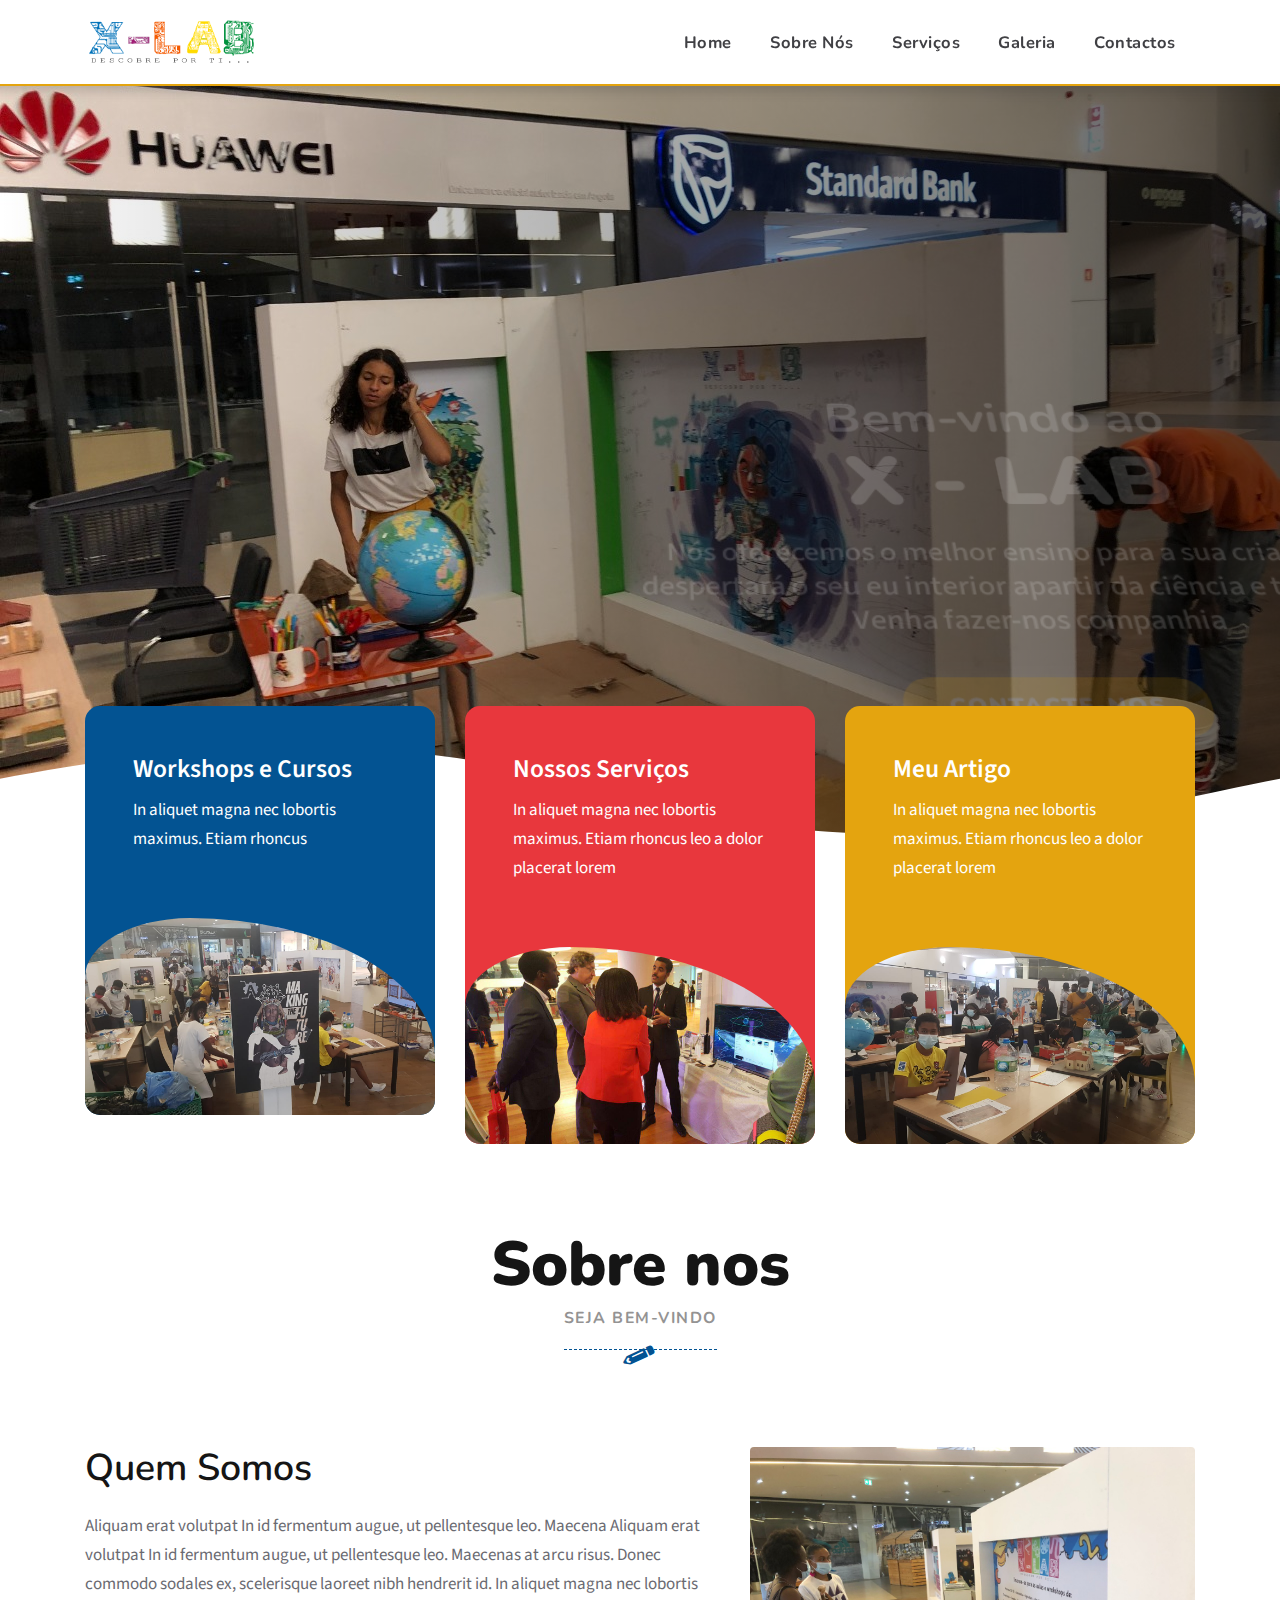
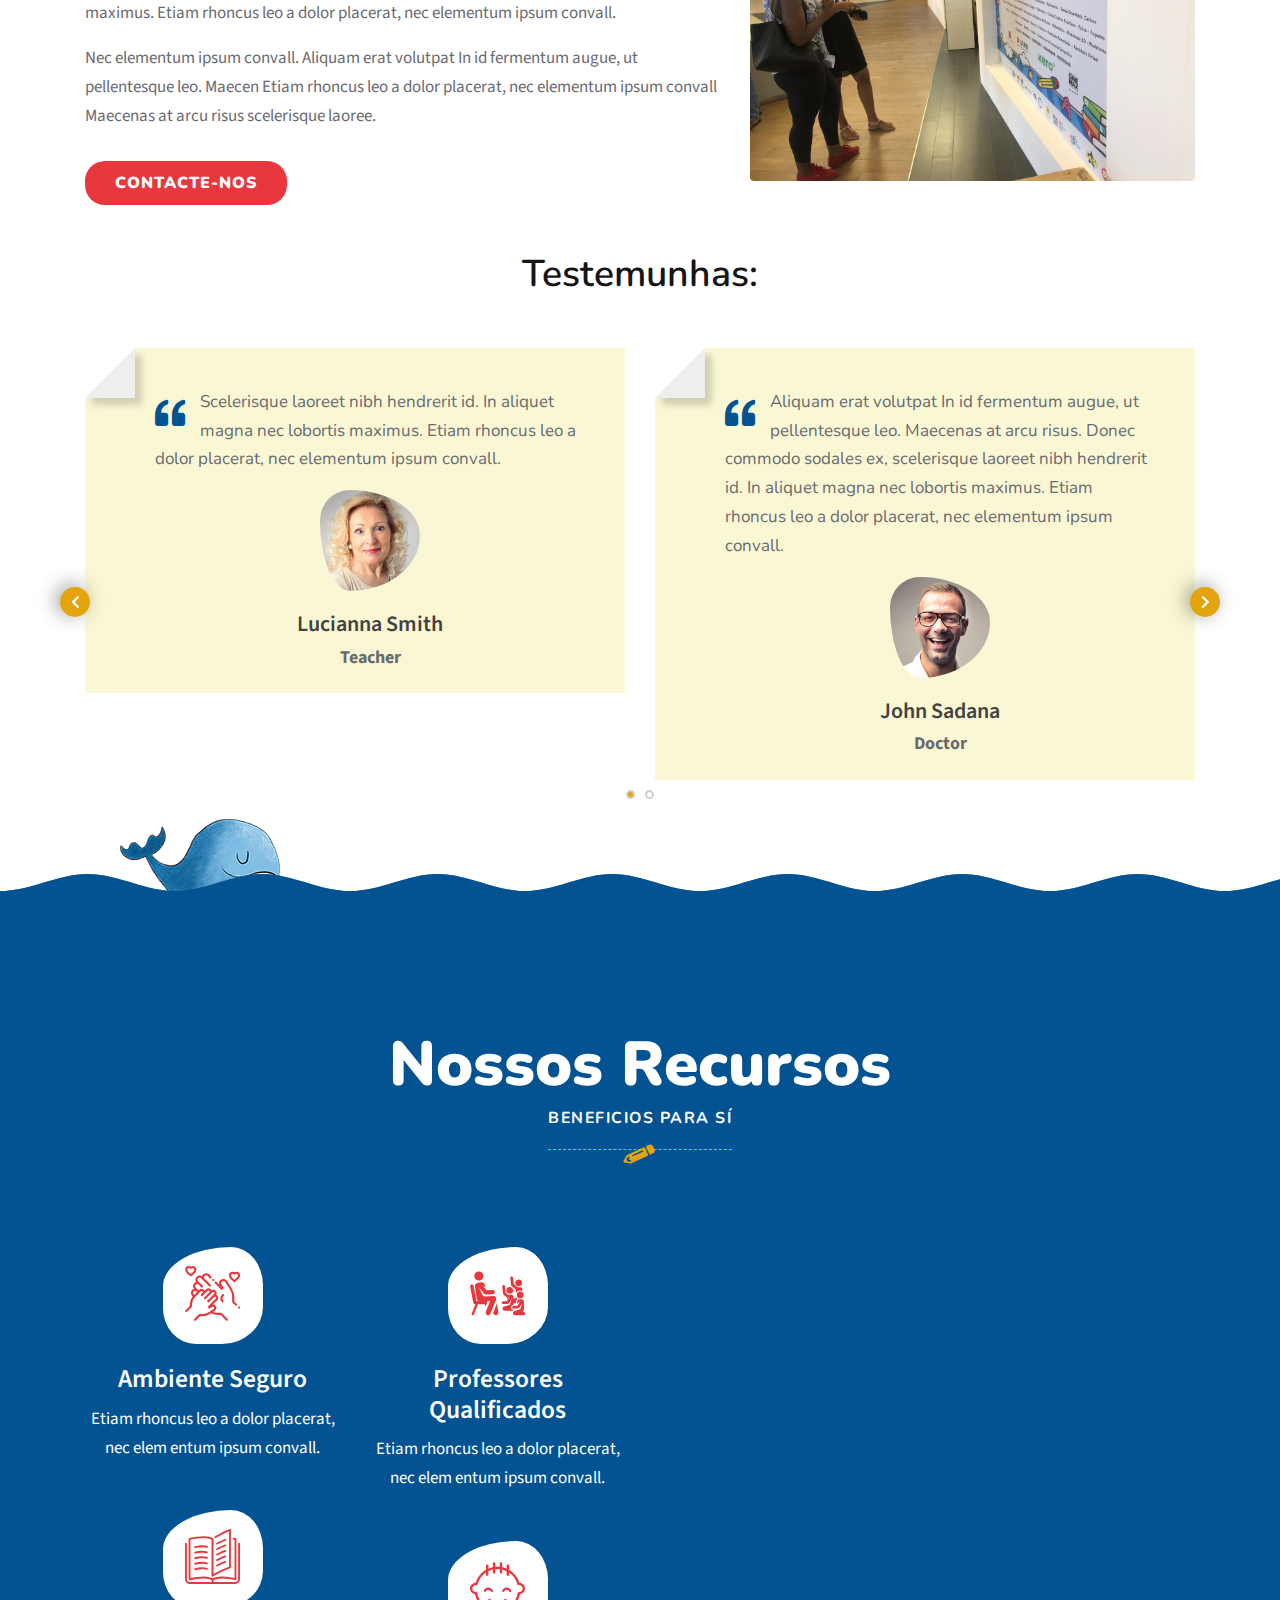
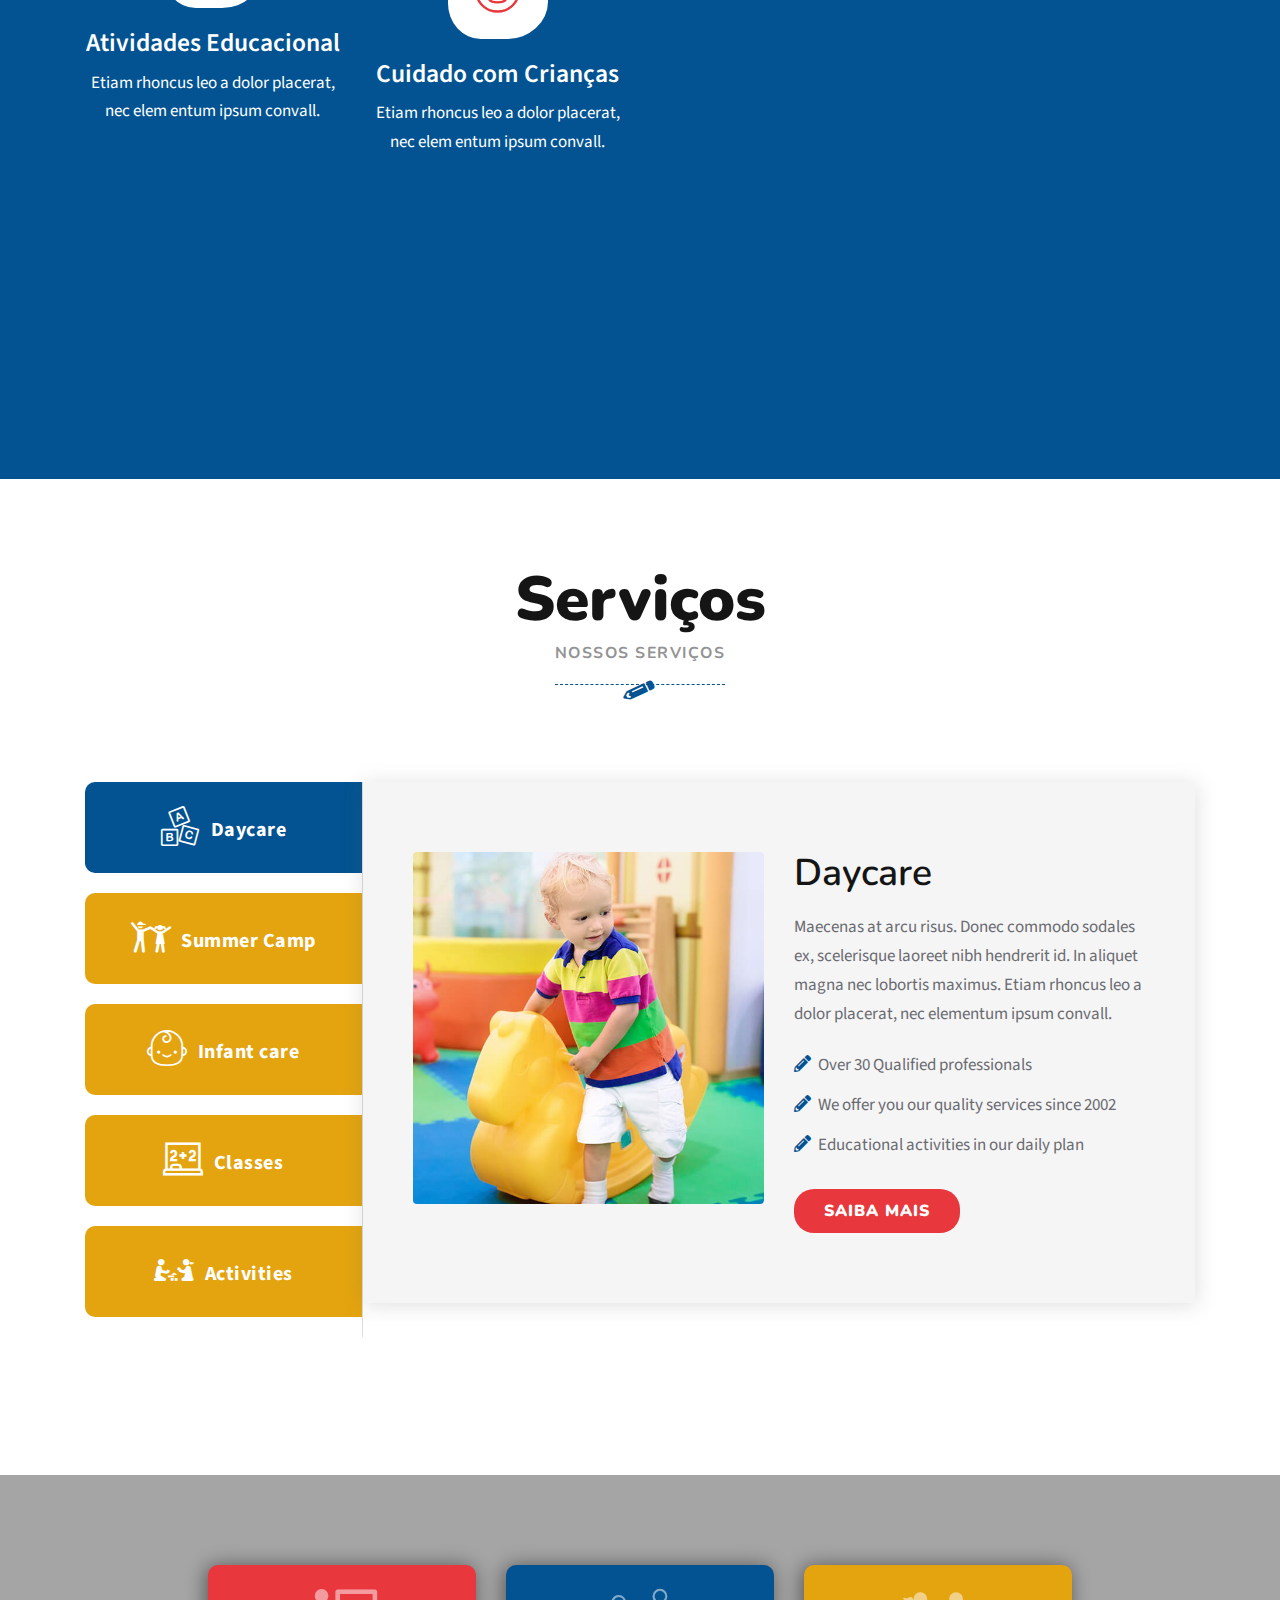
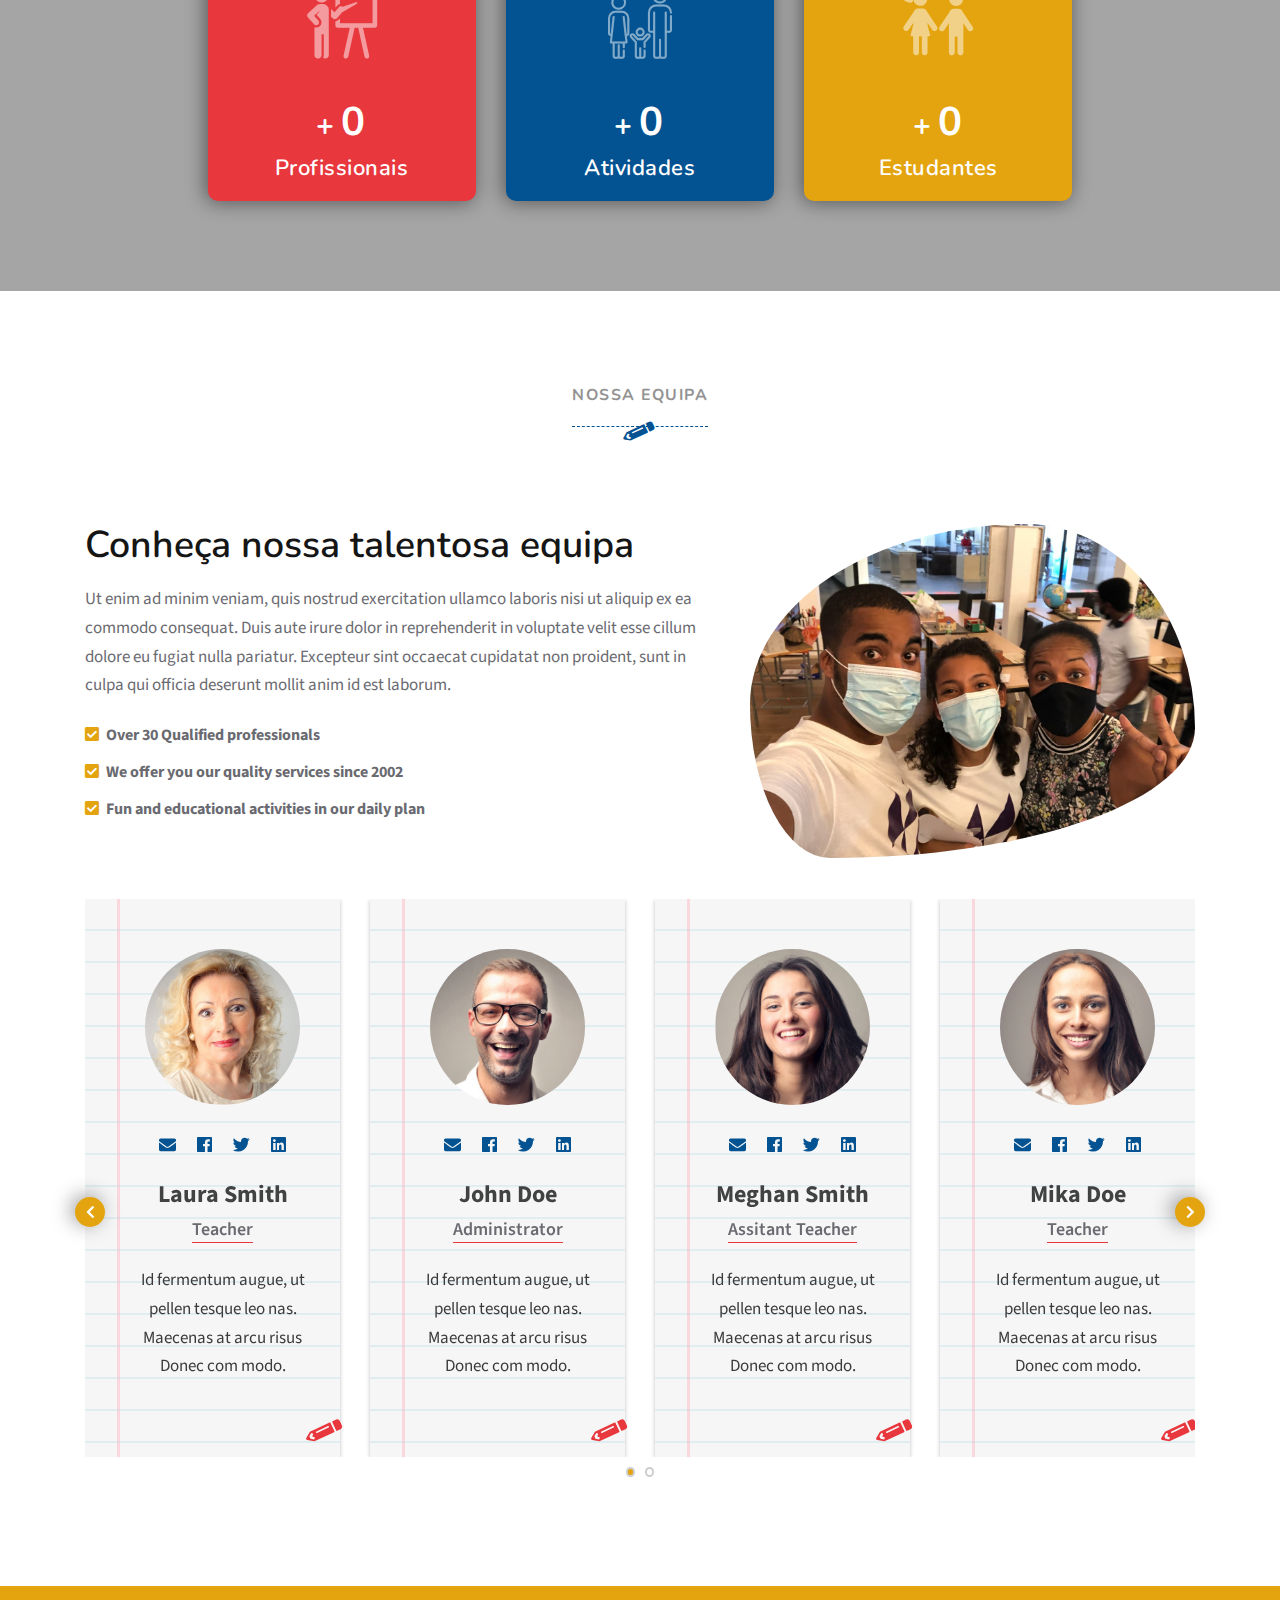
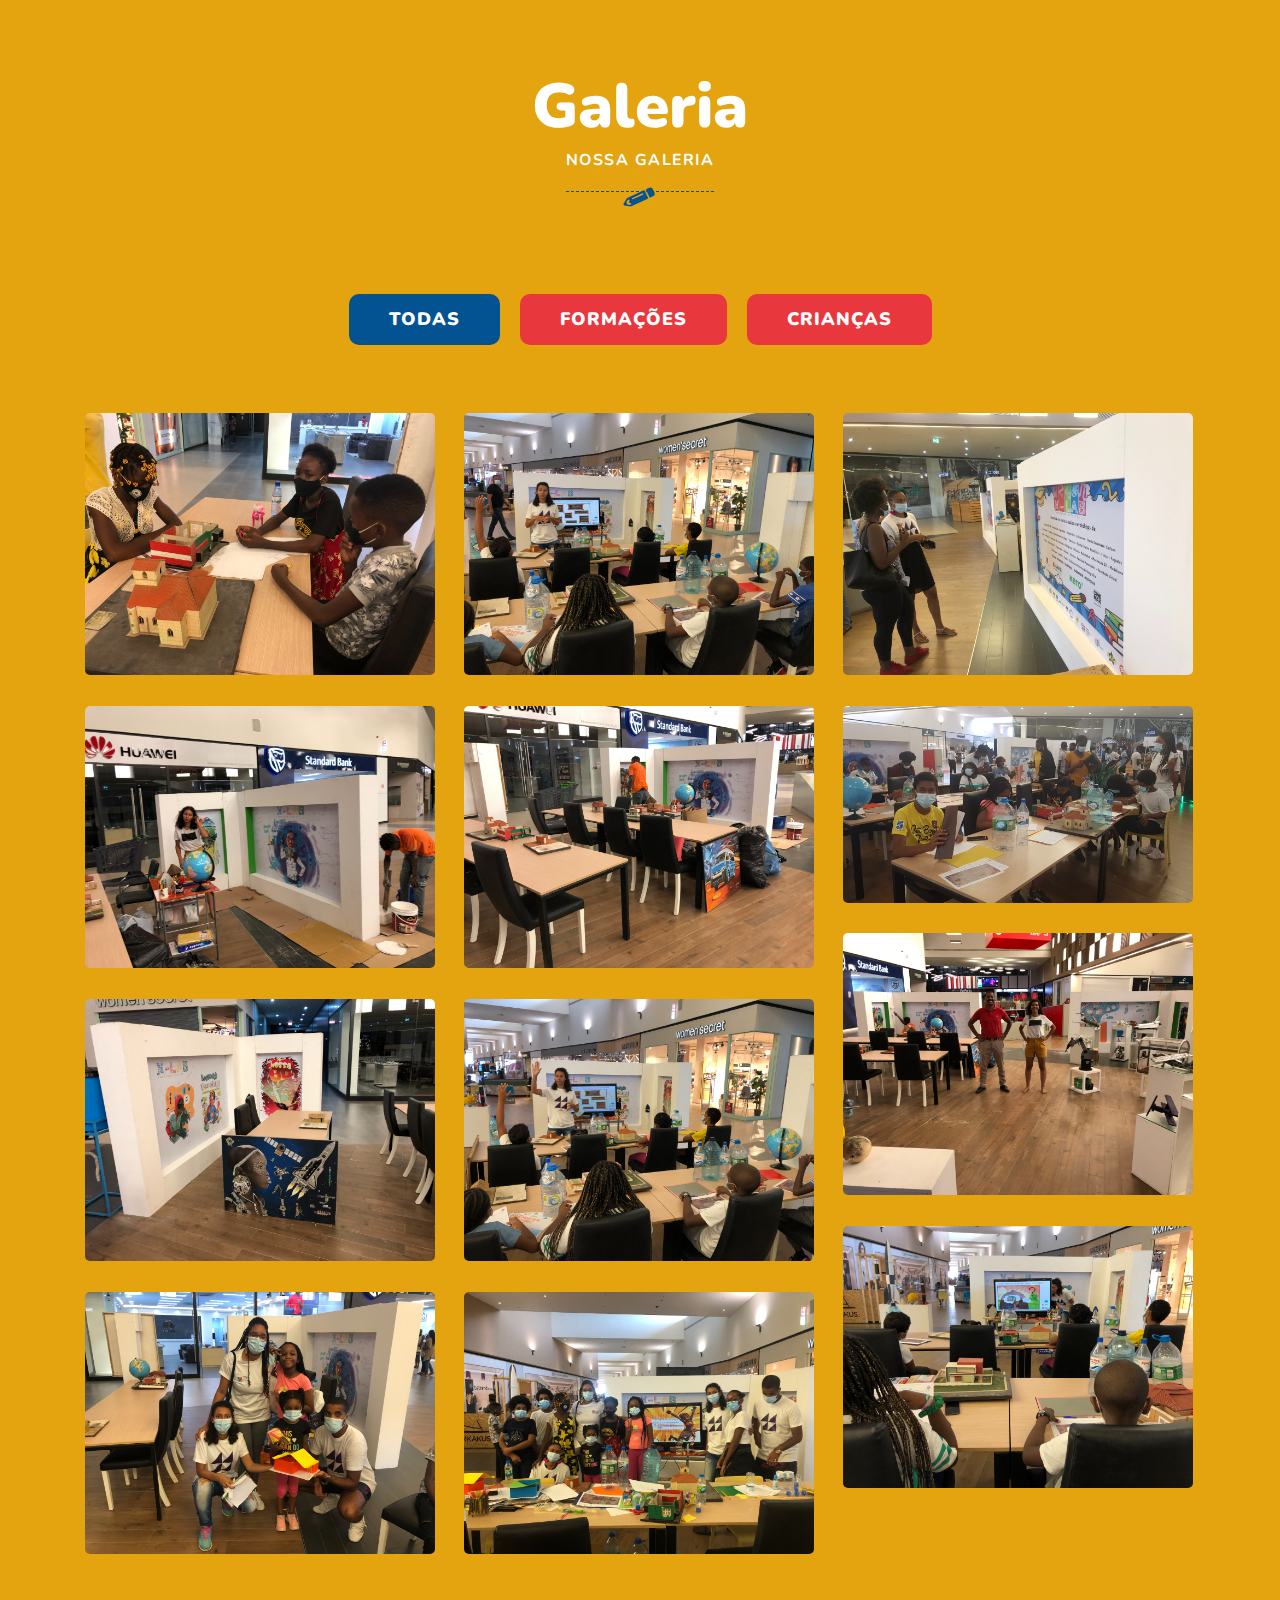
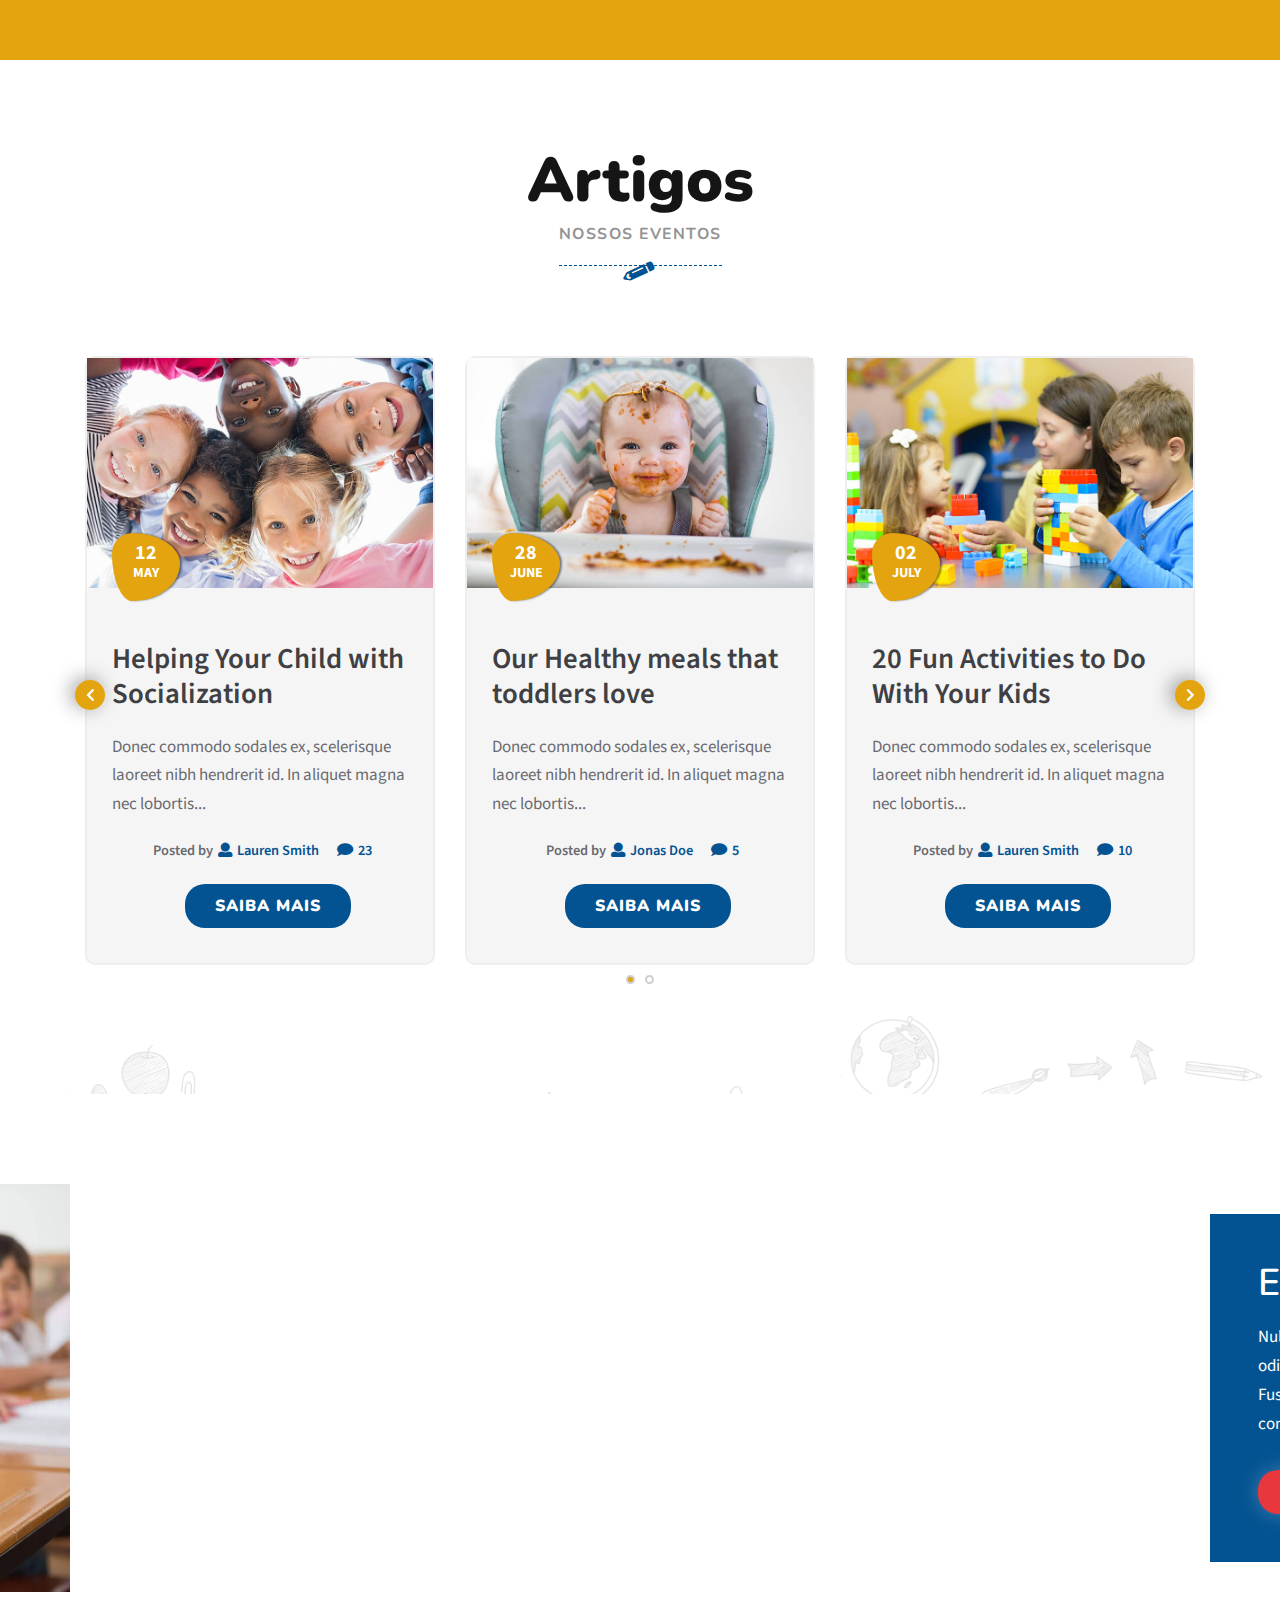
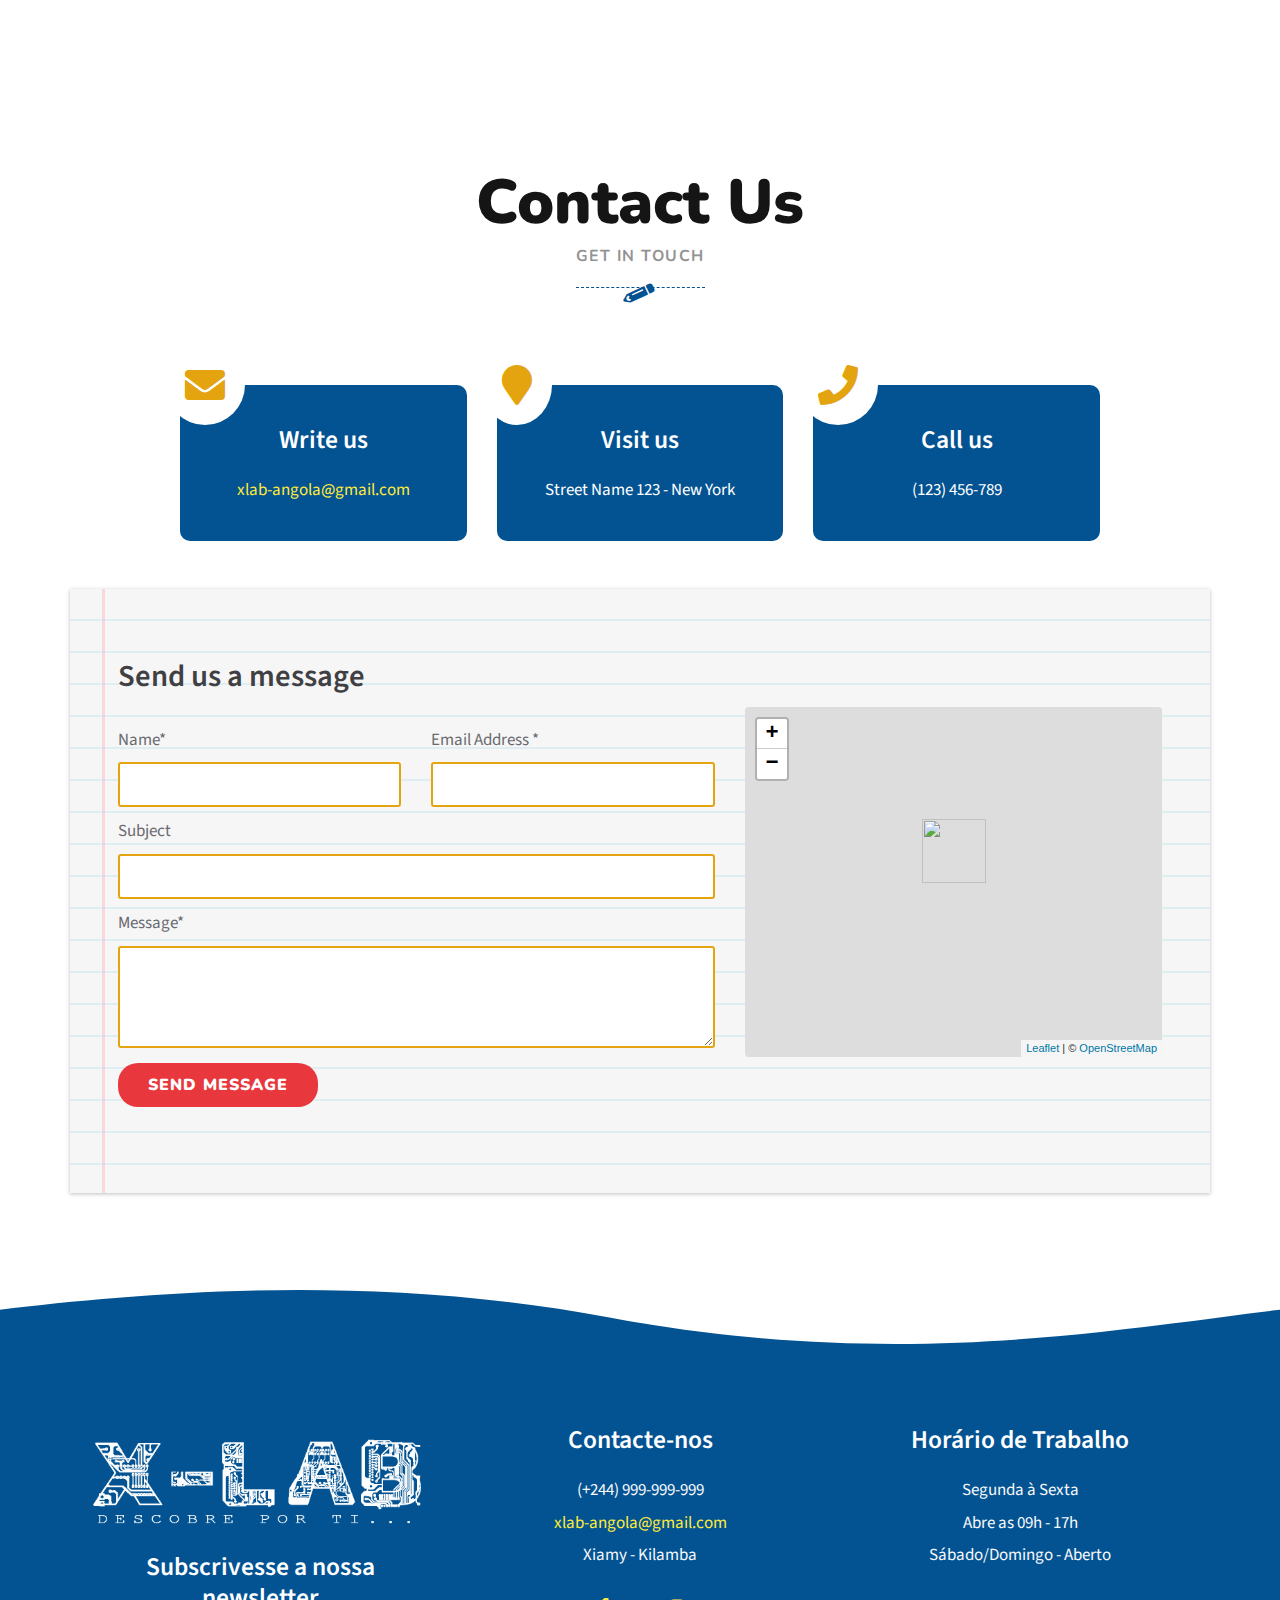
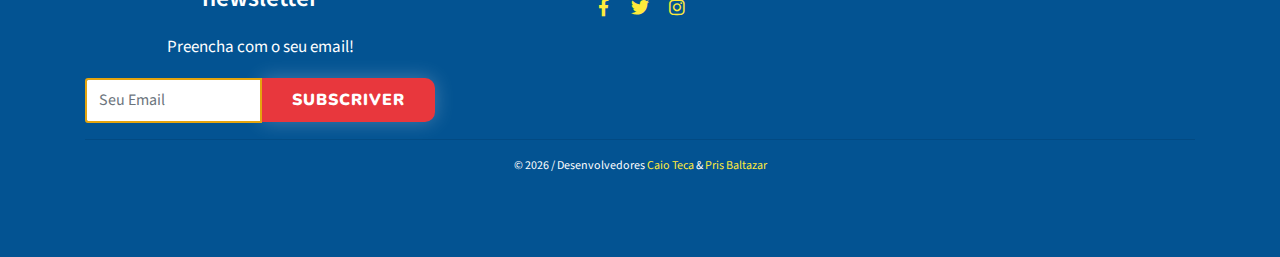
==== commit 4ca2757e: "Footer1" ====
--- a/index.html
+++ b/index.html
@@ -1316,7 +1316,7 @@
                            <!-- contact-icon info-->
                            <div class="contact-icon-info">
                               <h5>Write us</h5>
-                              <p><a href="mailto:email@yoursite.com">email@yoursite.com</a></p>
+                              <p><a href="mailto:xlab-angola@gmail.com">xlab-angola@gmail.com</a></p>
                            </div>
                         </div>
                         <!-- /contact-icon-->
@@ -1425,7 +1425,105 @@
                <div class="col-lg-4 text-center">
                   <!-- logo -->
                   <img src="img/logo_light.png" class="logo-footer img-fluid" alt="" />
-                  <h5 class="mt-3">Subscribe to our newsletter</h5>
+                  <h5 class="mt-2">Subscrivesse a nossa newsletter</h5>
+                  <p>Preencha com o seu email!</p>
+                  <!-- Mailist Form -->
+                  <div id="mc_embed_signup">
+                     <!-- your mailist address in the line bellow -->
+                     <form
+                        action="http://listname.list-manage.com/subscribe/post?u=04e646927a196552aaee78a7b&amp;id=0dae358e08"
+                        method="post" id="mc-embedded-subscribe-form" name="mc-embedded-subscribe-form" class="validate"
+                        target="_blank" novalidate>
+                        <div id="mc_embed_signup_scroll">
+                           <div class="mc-field-group">
+                              <div class="input-group">
+                                 <input class="form-control input-lg required email" type="email" value="" name="EMAIL"
+                                    placeholder="Seu Email" id="mce-EMAIL">
+                                 <span class="input-group-btn">
+                                    <button class="btn btn-tertiary" type="submit" value="Subscribe" name="subscribe"
+                                       id="mc-embedded-subscribe">Subscriver</button>
+                                 </span>
+                              </div>
+                              <!-- Subscription results -->
+                              <div id="mce-responses" class="mailchimp">
+                                 <div class="alert alert-danger response" id="mce-error-response"></div>
+                                 <div class="alert alert-success response" id="mce-success-response"></div>
+                              </div>
+                           </div>
+                           <!-- /mc-fiel-group -->
+                        </div>
+                        <!-- /mc_embed_signup_scroll -->
+                     </form>
+                     <!-- /form ends -->
+                  </div>
+                  <!-- /mc_embed_signup -->
+               </div>
+               <!--/ col-lg -->
+               <div class="col-lg-4 text-center res-margin">
+                  <h5>Contacte-nos</h5>
+                  <ul class="list-unstyled mt-3">
+                     <li class="mb-1">(+244) 999-999-999</li>
+                     <li class="mb-1"><a href="mailto:xlab-angola@gmail.com">xlab-angola@gmail.com</a></li>
+                     <li>Xiamy - Kilamba </li>
+                  </ul>
+                  <!--/ul -->
+                  <!-- Start Social Links -->
+                  <ul class="social-list text-center list-inline mt-2">
+                     <li class="list-inline-item"><a title="Facebook" href="#"><i class="fab fa-facebook-f"></i></a>
+                     </li>
+                     <li class="list-inline-item"><a title="Twitter" href="#"><i class="fab fa-twitter"></i></a></li>
+                     <li class="list-inline-item"><a title="Instagram" href="#"><i class="fab fa-instagram"></i></a>
+                     </li>
+                  </ul>
+                  <!-- /End Social Links -->
+               </div>
+               <!--/ col-lg -->
+               <div class="col-lg-4 text-center">
+                  <h5>Horário de Trabalho</h5>
+                  <ul class="list-unstyled mt-3">
+                     <li class="mb-1">Segunda à Sexta</li>
+                     <li class="mb-1">Abre as 09h - 17h</li>
+                     <li class="mb-1">Sábado/Domingo - Aberto</li>
+                  </ul>
+                  <!--/ul -->
+               </div>
+               <!--/ col-lg -->
+            </div>
+            <!--/ row-->
+            <hr />
+            <div class="row">
+               <div class="credits col-sm-12">
+                  <p>© <script>
+                     document.write(new Date().getFullYear())
+                 </script> / Desenvolvedores <a href="https://web.facebook.com/caio.teca.2018/" target="_blank">Caio Teca</a> & <a href="https://web.facebook.com/pris.baltazar.5" target="_blank">Pris Baltazar</a></p>
+               </div>
+            </div>
+            <!--/row-->
+         </div>
+         <!--/ container -->
+         <!-- Go To Top Link -->
+         <div class="page-scroll hidden-sm hidden-xs">
+            <a href="#top" class="back-to-top"><i class="fa fa-angle-up"></i></a>
+         </div>
+         <!--/page-scroll-->
+      </footer>
+      <!--/ footer-->
+   </div>
+
+   <div id="footer" class="footer-1 2-footer">
+      <!-- ==== footer ==== -->
+      <footer class="footer2 bg-secondary text-light">
+         <!-- container -->
+         <div class="container">
+            <div class="col-lg-12 text-center">
+               <!-- logo -->
+               <img src="img/logo_light.png" class="logo-footer img-fluid" alt="" />
+            </div>
+            <!-- row -->
+            <div class="row mt-5">
+               <div class="col-lg-4 text-center">
+                  <h5 class="mt-2">Subscrivesse a nossa newsletter</h5>
+                  <p>Preencha com o seu email!</p>
                   <!-- Mailist Form -->
                   <div id="mc_embed_signup">
                      <!-- your mailist address in the line bellow -->
@@ -1459,119 +1557,21 @@
                </div>
                <!--/ col-lg -->
                <div class="col-lg-4 text-center res-margin">
-                  <h5>Contact Us</h5>
+                  <h5>Contacte-nos</h5>
                   <ul class="list-unstyled mt-3">
-                     <li class="mb-1"><i class="fas fa-phone margin-icon "></i>(123) 456-789</li>
-                     <li class="mb-1"><i class="fas fa-envelope margin-icon"></i><a
-                           href="mailto:email@yoursite.com">email@yoursite.com</a></li>
-                     <li><i class="fas fa-map-marker margin-icon"></i>Street Name 123 - New York </li>
+                     <li class="mb-1">(+244) 999-999-999</li>
+                     <li class="mb-1"><a href="mailto:xlab-angola@gmail.com">xlab-angola@gmail.com</a></li>
+                     <li>Xiamy - Kilamba </li>
                   </ul>
                   <!--/ul -->
-                  <!-- Start Social Links -->
-                  <ul class="social-list text-center list-inline mt-2">
-                     <li class="list-inline-item"><a title="Facebook" href="#"><i class="fab fa-facebook-f"></i></a>
-                     </li>
-                     <li class="list-inline-item"><a title="Twitter" href="#"><i class="fab fa-twitter"></i></a></li>
-                     <li class="list-inline-item"><a title="Instagram" href="#"><i class="fab fa-instagram"></i></a>
-                     </li>
-                  </ul>
-                  <!-- /End Social Links -->
                </div>
                <!--/ col-lg -->
                <div class="col-lg-4 text-center">
-                  <h5>Working Hours</h5>
+                  <h5>Horário de Trabalho</h5>
                   <ul class="list-unstyled mt-3">
-                     <li class="mb-1">Monday to Friday</li>
-                     <li class="mb-1">Open from 9am - 6pm</li>
-                     <li class="mb-1">Holidays - Closed</li>
-                     <li>Weekends - Closed</li>
-                  </ul>
-                  <!--/ul -->
-               </div>
-               <!--/ col-lg -->
-            </div>
-            <!--/ row-->
-            <hr />
-            <div class="row">
-               <div class="credits col-sm-12">
-                  <p>Copyright 2019 / Designed by <a href="http://www.ingridkuhn.com/">Ingrid Kuhn</a></p>
-               </div>
-            </div>
-            <!--/row-->
-         </div>
-         <!--/ container -->
-         <!-- Go To Top Link -->
-         <div class="page-scroll hidden-sm hidden-xs">
-            <a href="#top" class="back-to-top"><i class="fa fa-angle-up"></i></a>
-         </div>
-         <!--/page-scroll-->
-      </footer>
-      <!--/ footer-->
-   </div>
-
-   <div id="footer" class="footer-1 2-footer">
-      <!-- ==== footer ==== -->
-      <footer class="footer2 bg-secondary text-light">
-         <!-- container -->
-         <div class="container">
-            <div class="col-lg-12 text-center">
-               <!-- logo -->
-               <img src="img/logo_light.png" class="logo-footer img-fluid" alt="" />
-            </div>
-            <!-- row -->
-            <div class="row mt-5">
-               <div class="col-lg-4 text-center">
-                  <h5 class="mt-2">Subscribe to our newsletter</h5>
-                  <p>We send emails once a week</p>
-                  <!-- Mailist Form -->
-                  <div id="mc_embed_signup">
-                     <!-- your mailist address in the line bellow -->
-                     <form
-                        action="http://listname.list-manage.com/subscribe/post?u=04e646927a196552aaee78a7b&amp;id=0dae358e08"
-                        method="post" id="mc-embedded-subscribe-form" name="mc-embedded-subscribe-form" class="validate"
-                        target="_blank" novalidate>
-                        <div id="mc_embed_signup_scroll">
-                           <div class="mc-field-group">
-                              <div class="input-group">
-                                 <input class="form-control input-lg required email" type="email" value="" name="EMAIL"
-                                    placeholder="Your email here" id="mce-EMAIL">
-                                 <span class="input-group-btn">
-                                    <button class="btn btn-tertiary" type="submit" value="Subscribe" name="subscribe"
-                                       id="mc-embedded-subscribe">Subscribe</button>
-                                 </span>
-                              </div>
-                              <!-- Subscription results -->
-                              <div id="mce-responses" class="mailchimp">
-                                 <div class="alert alert-danger response" id="mce-error-response"></div>
-                                 <div class="alert alert-success response" id="mce-success-response"></div>
-                              </div>
-                           </div>
-                           <!-- /mc-fiel-group -->
-                        </div>
-                        <!-- /mc_embed_signup_scroll -->
-                     </form>
-                     <!-- /form ends -->
-                  </div>
-                  <!-- /mc_embed_signup -->
-               </div>
-               <!--/ col-lg -->
-               <div class="col-lg-4 text-center res-margin">
-                  <h5>Contact Us</h5>
-                  <ul class="list-unstyled mt-3">
-                     <li class="mb-1"><i class="fas fa-phone margin-icon "></i>(123) 456-789</li>
-                     <li class="mb-1"><i class="fas fa-envelope margin-icon"></i><a
-                           href="mailto:email@yoursite.com">email@yoursite.com</a></li>
-                     <li><i class="fas fa-map-marker margin-icon"></i>Street Name 123 - New York </li>
-                  </ul>
-                  <!--/ul -->
-               </div>
-               <!--/ col-lg -->
-               <div class="col-lg-4 text-center">
-                  <h5>Working Hours</h5>
-                  <ul class="list-unstyled mt-3">
-                     <li class="mb-1">Monday to Friday</li>
-                     <li class="mb-1">Open from 9am - 6pm</li>
-                     <li class="mb-1">Holidays / Weekends - Closed</li>
+                     <li class="mb-1">Segunda à Sexta</li>
+                     <li class="mb-1">Abre as 09h - 17h</li>
+                     <li class="mb-1">Sábado/Domingo - Aberto</li>
                   </ul>
                   <!--/ul -->
                </div>
@@ -1582,9 +1582,11 @@
             <!-- col-md-12 -->
             <div class="col-md-12">
                <div class="credits row">
+                  
                   <div class="col-md-6">
-                     <p class="float-left mt-3">Copyright 2019 / Designed by <a href="http://www.ingridkuhn.com/">Ingrid
-                           Kuhn</a></p>
+                     <p>© <script>
+                        document.write(new Date().getFullYear())
+                    </script> / Desenvolvedores <a href="https://web.facebook.com/caio.teca.2018/" target="_blank">Caio Teca</a> & <a href="https://web.facebook.com/pris.baltazar.5" target="_blank">Pris Baltazar</a></p>
                   </div>
                   <!--/col-md-6 -->
                   <div class="col-md-6">
@@ -1622,11 +1624,11 @@
             <!-- row -->
             <div class="row mt-3">
                <div class="col-lg-4 text-center">
-                  <h5>Working Hours</h5>
+                  <h5>Horário de Trabalho</h5>
                   <ul class="list-unstyled mt-3">
-                     <li class="mb-1">Monday to Friday</li>
-                     <li class="mb-1">Open from 9am - 6pm</li>
-                     <li class="mb-1">Holidays/Weekends - Closed</li>
+                     <li class="mb-1">Segunda à Sexta</li>
+                     <li class="mb-1">Abre as 09h - 17h</li>
+                     <li class="mb-1">Sábado/Domingo - Aberto</li>
                   </ul>
                   <!--/ul -->
                </div>
@@ -1639,11 +1641,11 @@
                </div>
                <!--/ col-lg -->
                <div class="col-lg-4 text-center res-margin">
-                  <h5>Contact Us</h5>
+                  <h5>Contacte-nos</h5>
                   <ul class="list-unstyled mt-3">
-                     <li class="mb-1">(123) 456-789</li>
-                     <li class="mb-1"><a href="mailto:email@yoursite.com">email@yoursite.com</a></li>
-                     <li>Street Name 123 - New York </li>
+                     <li class="mb-1">(+244) 999-999-999</li>
+                     <li class="mb-1"><a href="mailto:xlab-angola@gmail.com">xlab-angola@gmail.com</a></li>
+                     <li>Xiamy - Kilamba </li>
                   </ul>
                   <!--/ul -->
                </div>
@@ -1665,7 +1667,9 @@
             <hr />
             <div class="row">
                <div class="credits col-sm-12">
-                  <p>Copyright 2019 / Designed by <a href="http://www.ingridkuhn.com/">Ingrid Kuhn</a></p>
+                  <p>© <script>
+                     document.write(new Date().getFullYear())
+                 </script> / Desenvolvedores <a href="https://web.facebook.com/caio.teca.2018/" target="_blank">Caio Teca</a> & <a href="https://web.facebook.com/pris.baltazar.5" target="_blank">Pris Baltazar</a></p>
                </div>
                <!--/credits -->
             </div>
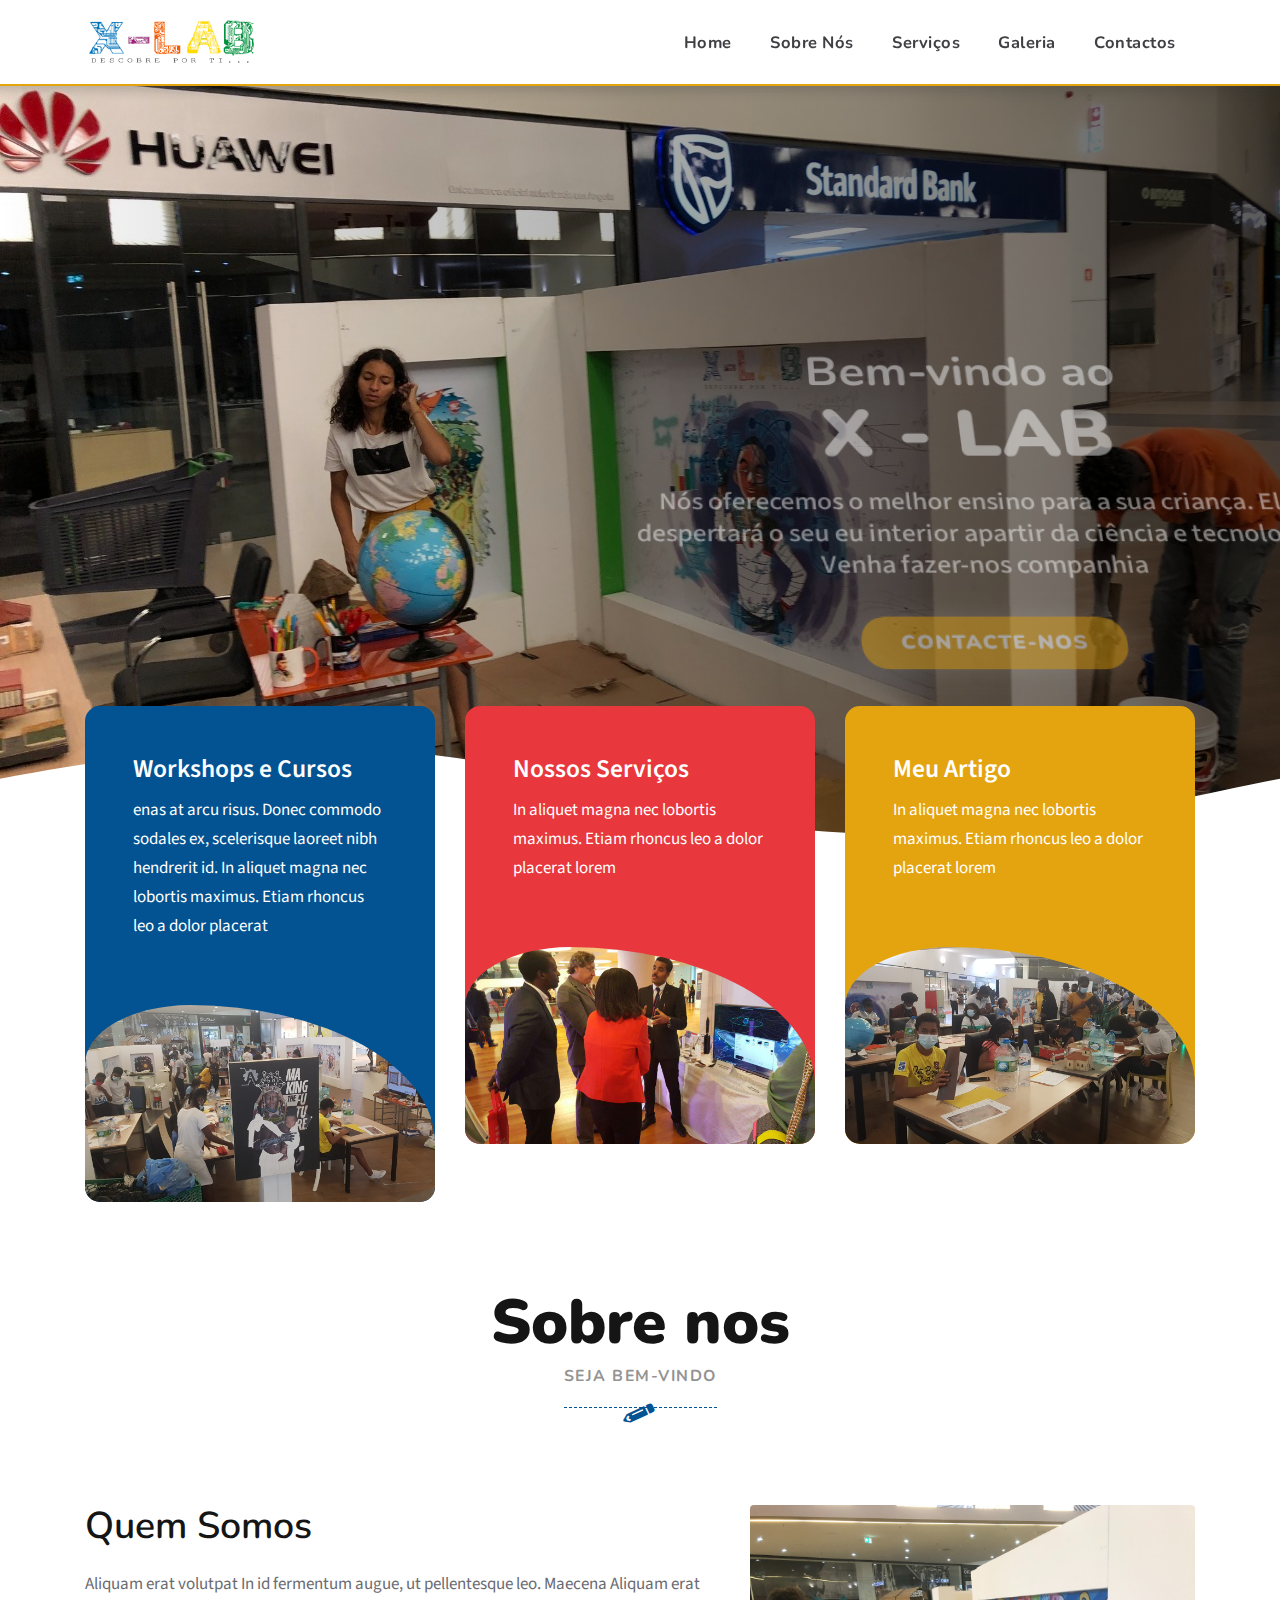
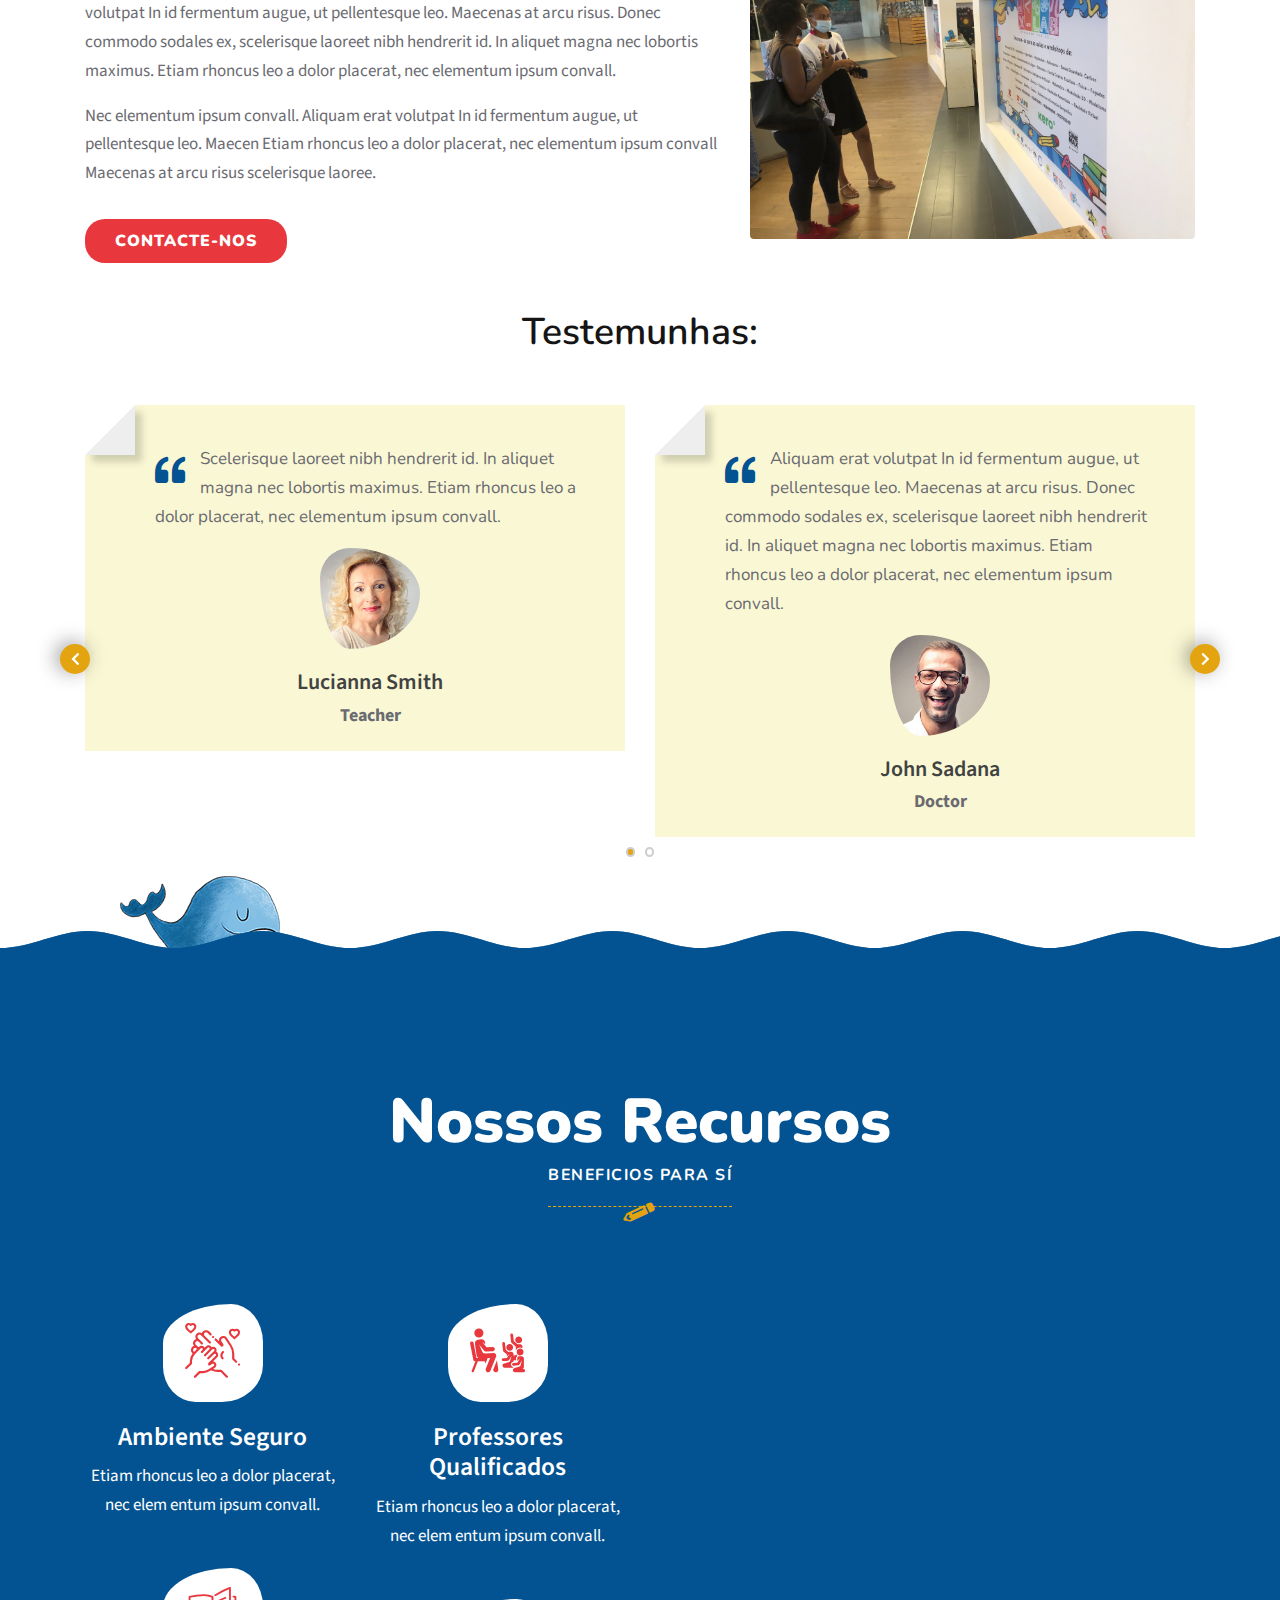
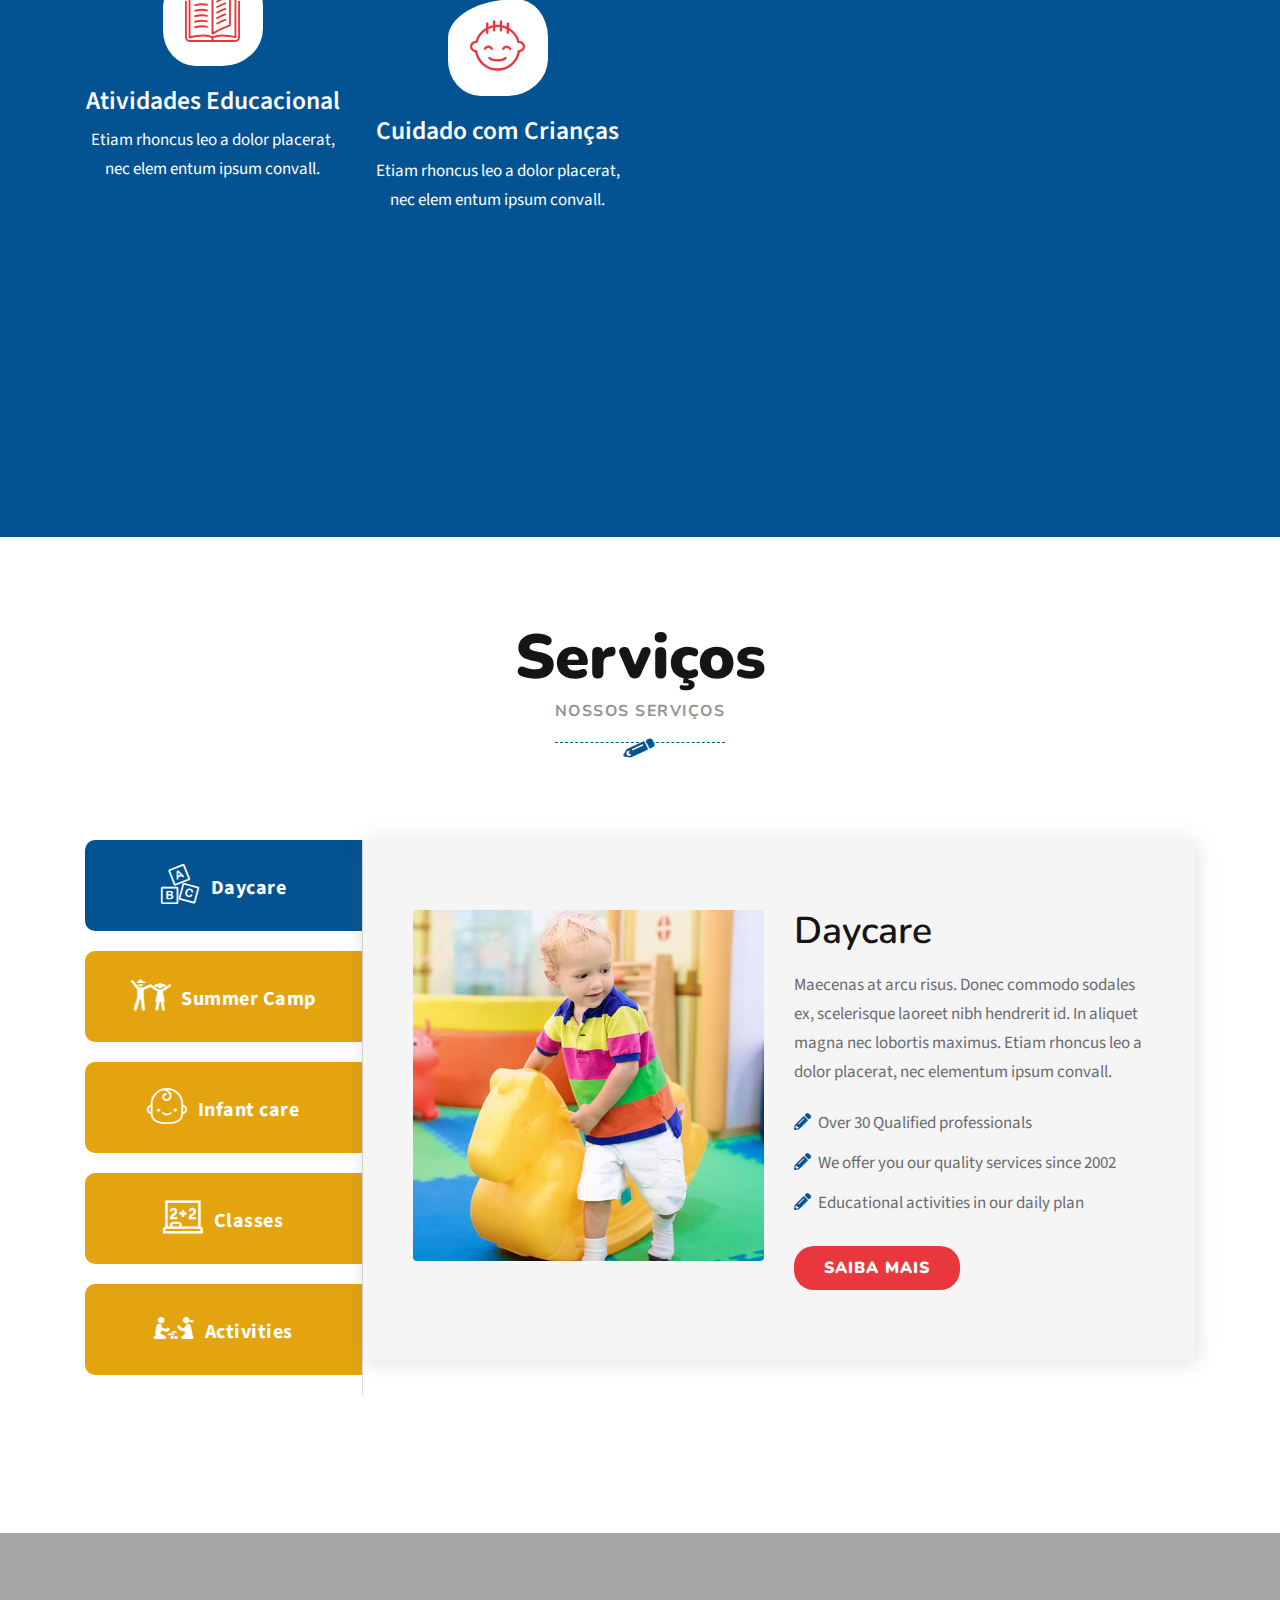
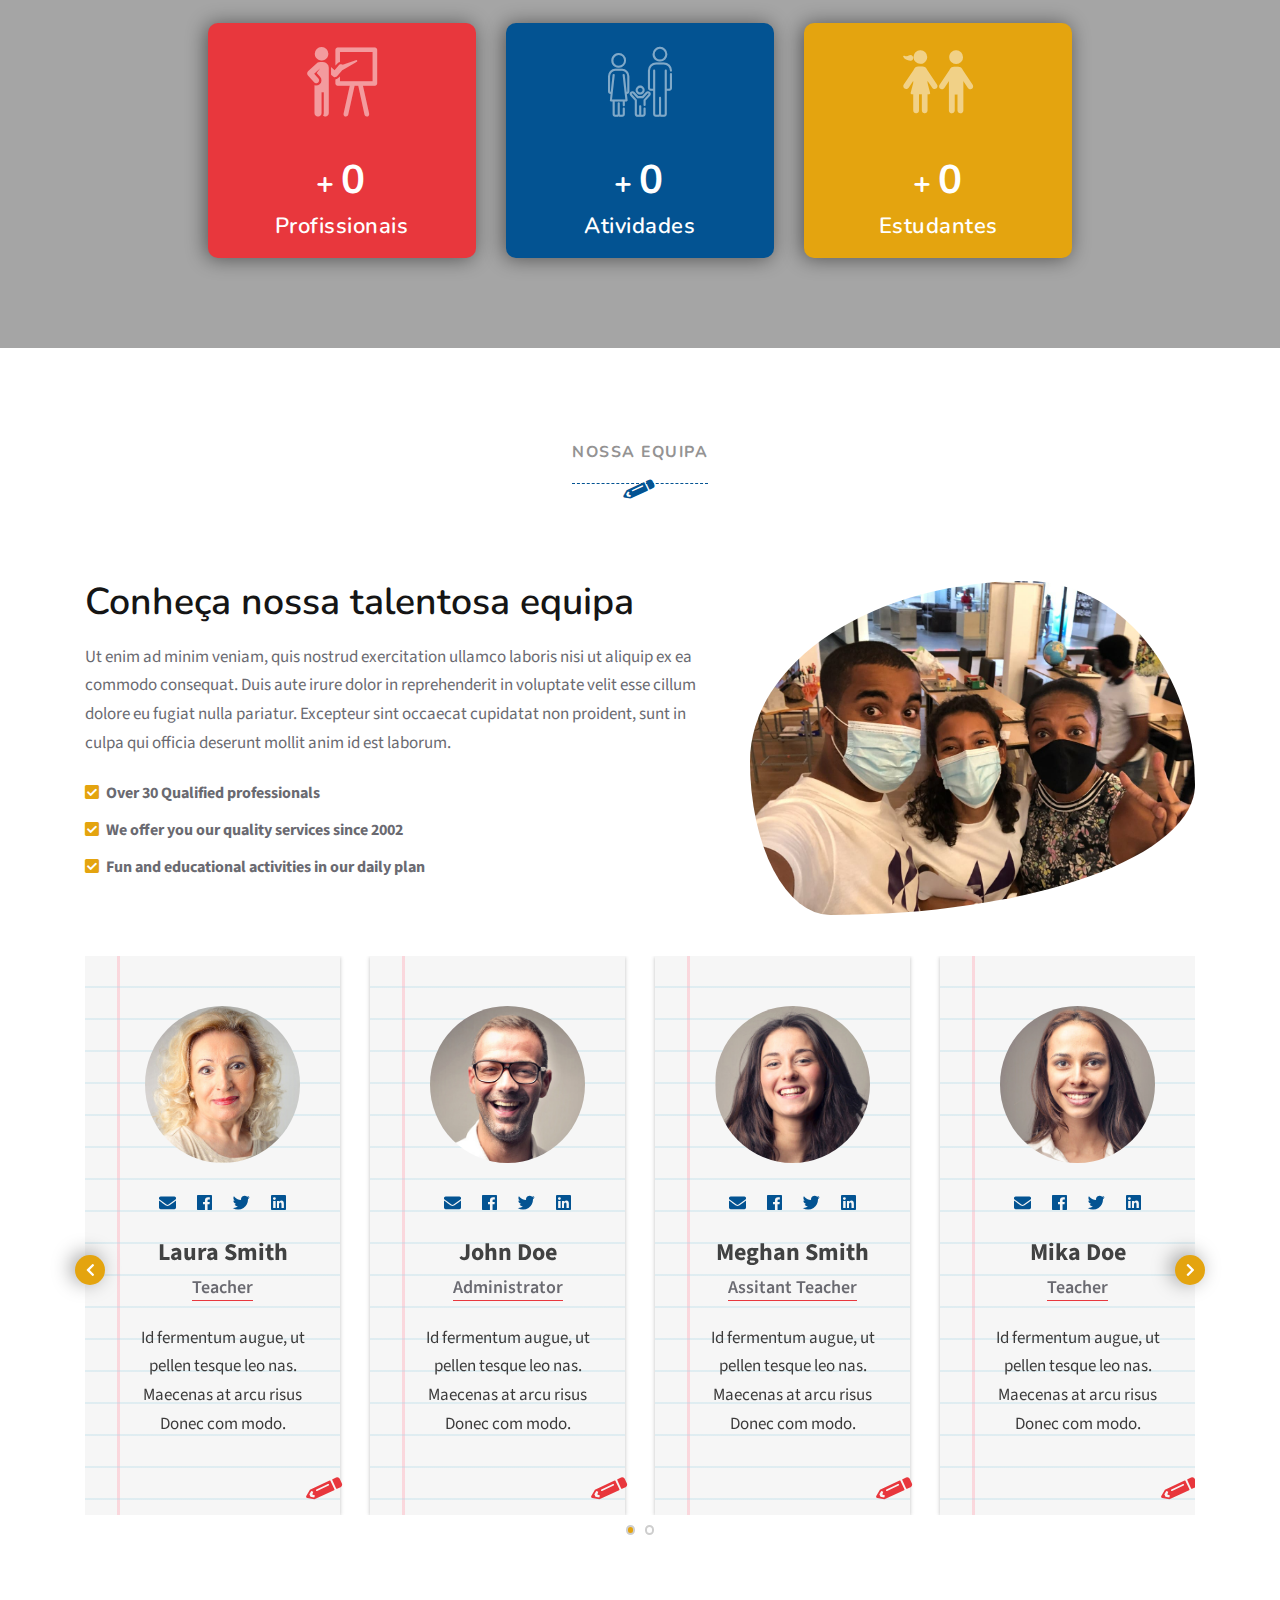
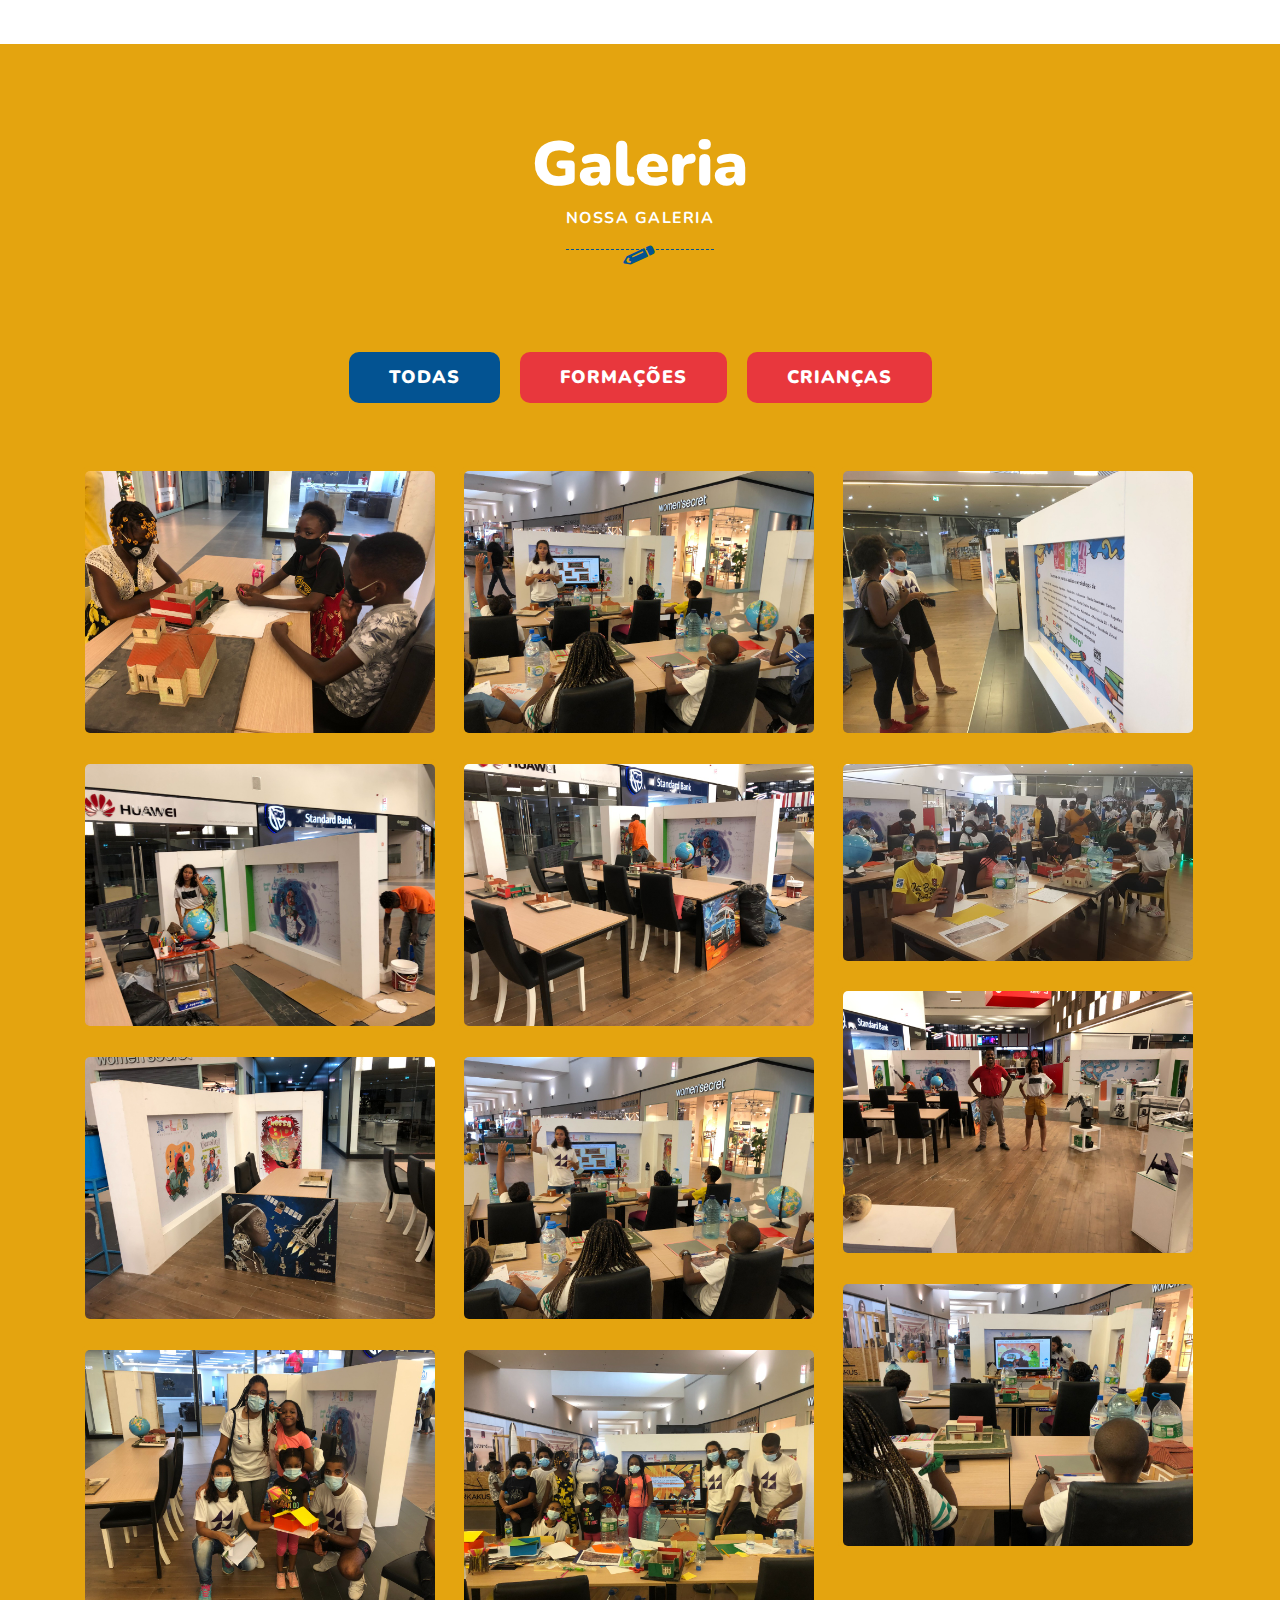
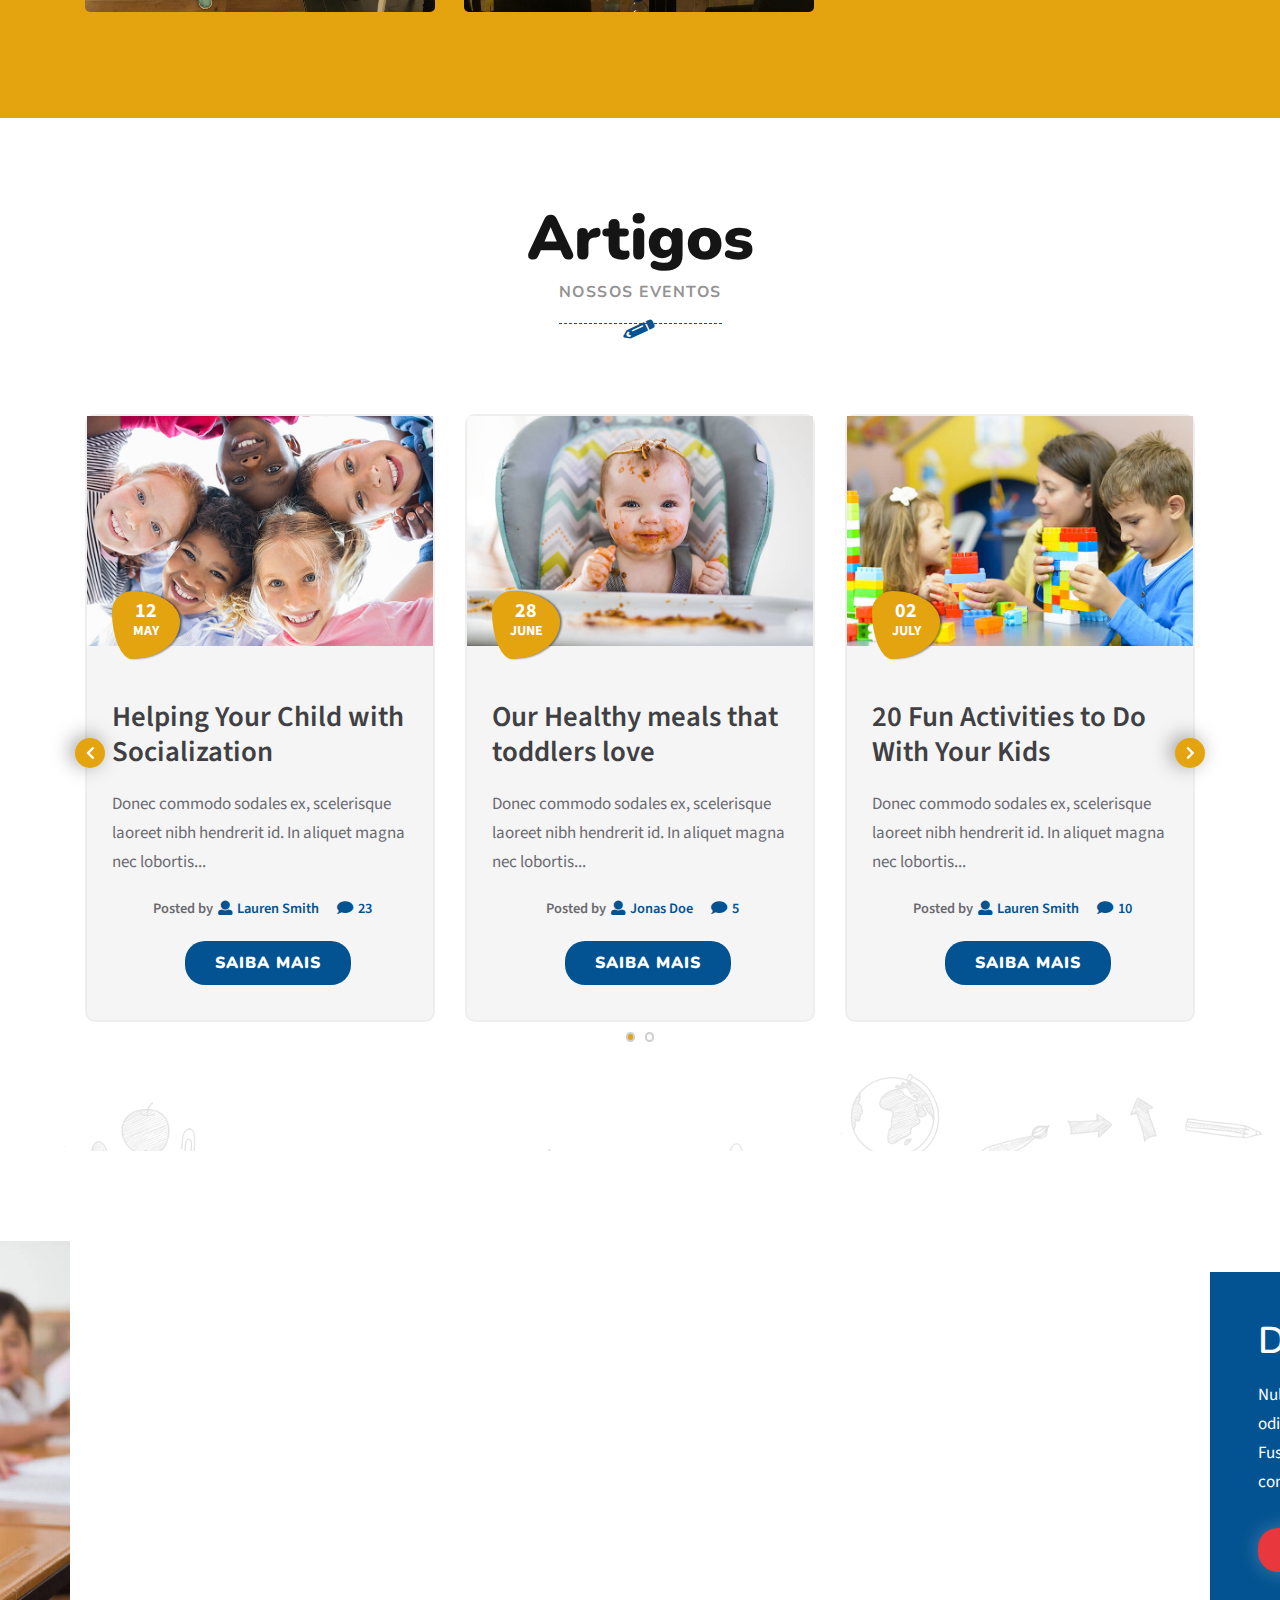
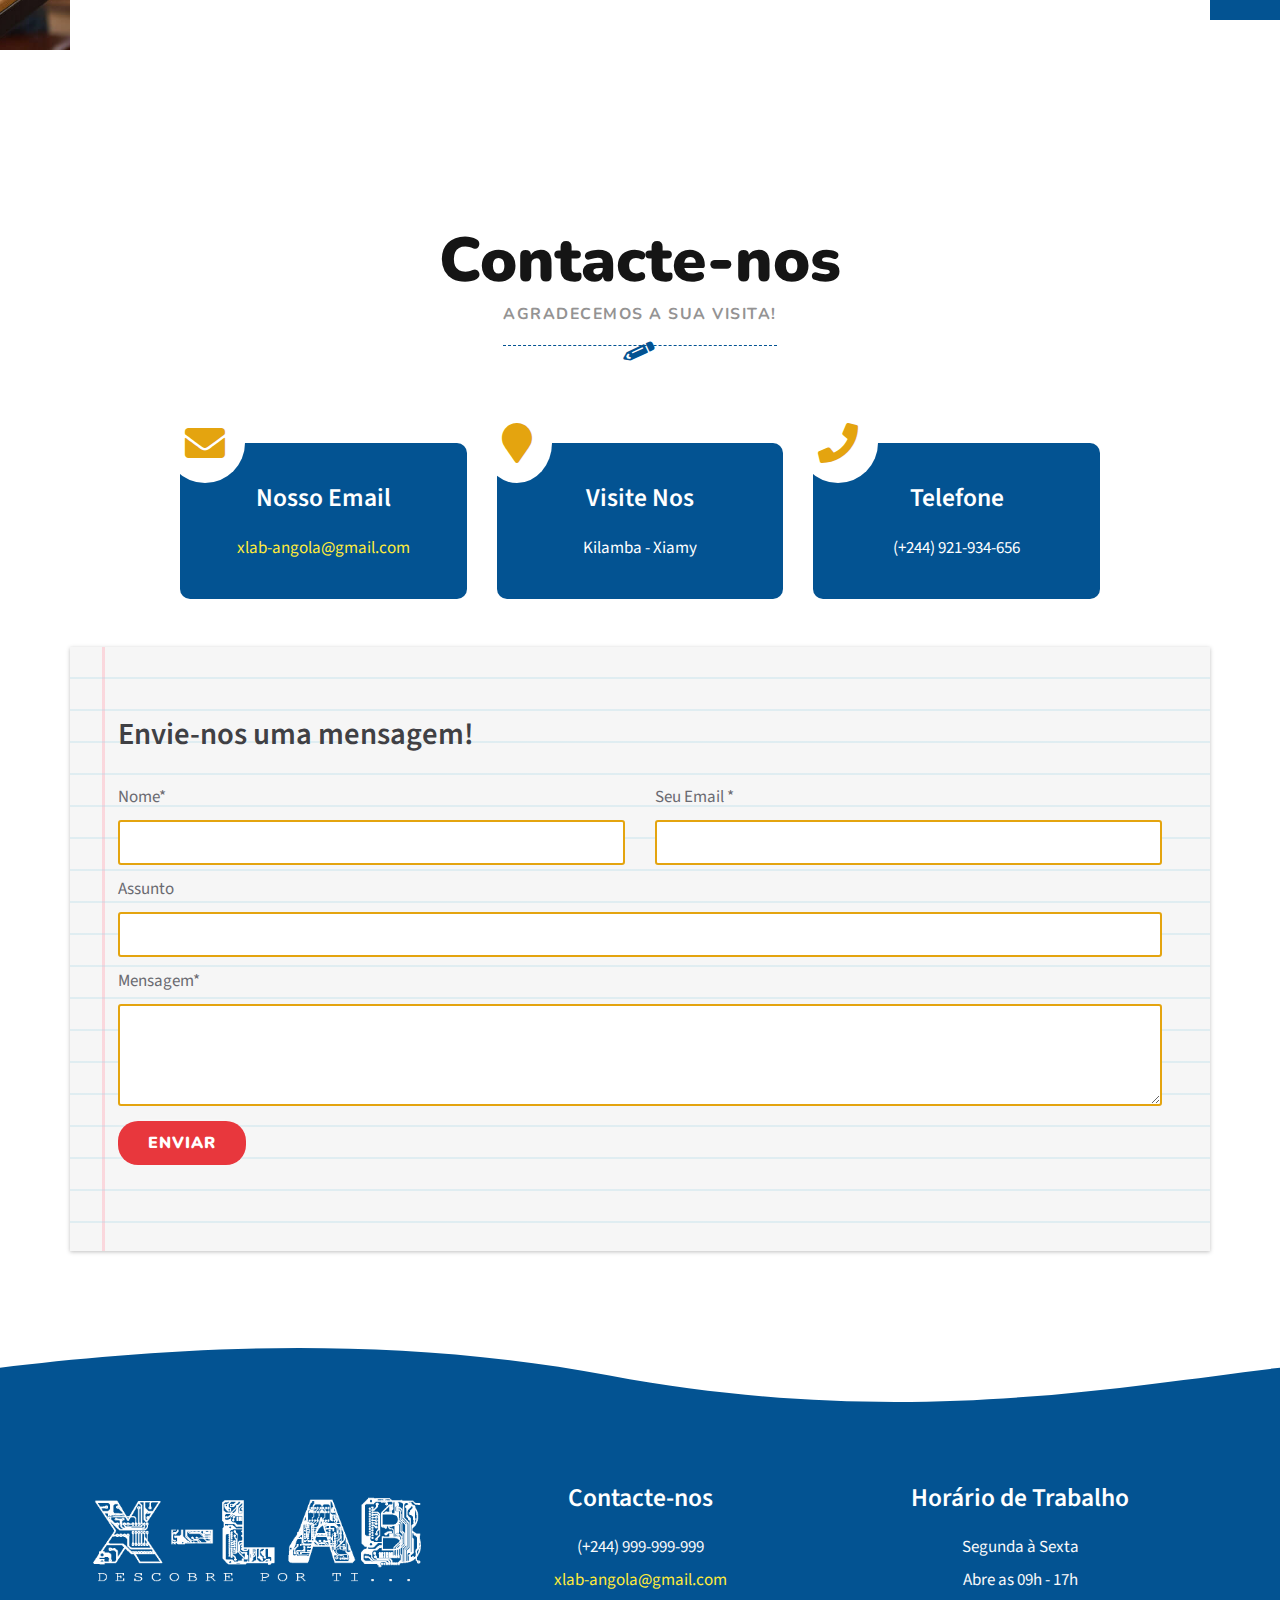
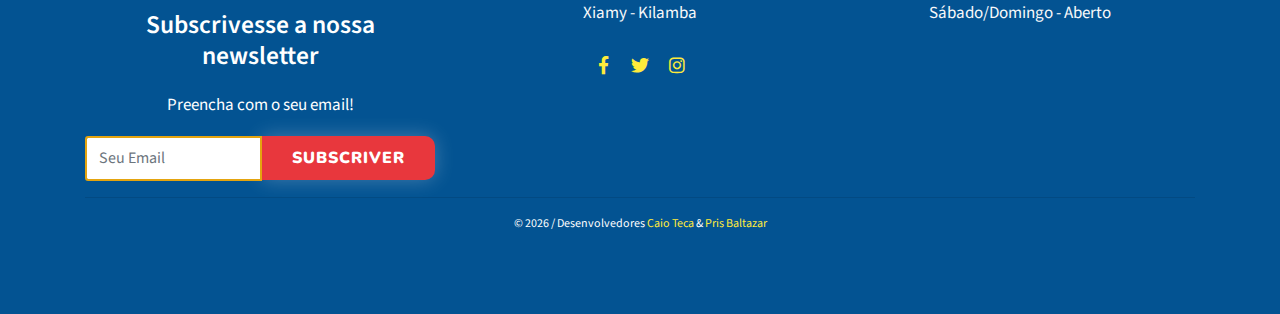
==== commit 954a9b73: "Footer Completo2" ====
--- a/index.html
+++ b/index.html
@@ -256,8 +256,9 @@
                   <div class="card bg-secondary text-light ">
                      <div class="p-5">
                         <h5 class="card-title text-light">Workshops e Cursos</h5>
-                        <p class="card-text">
-                           In aliquet magna nec lobortis maximus. Etiam rhoncus
+                        <p class="card-text">enas at arcu risus. Donec commodo sodales ex, scelerisque laoreet nibh
+                           hendrerit id.
+                           In aliquet magna nec lobortis maximus. Etiam rhoncus leo a dolor placerat
                         </p>
                         <!-- button show on mobile only,where flip is disabled -->
                         <a href="contact.html" class="btn d-lg-none">Saiba Mais</a>
@@ -1281,11 +1282,11 @@
                <div class="col-lg-6 bg-secondary p-5 justify-content-center align-self-center" data-start="left: 50%;"
                   data-center="left:-5%;">
                   <div class="text-light justify-content-center align-self-center">
-                     <h3>Enroll Today</h3>
+                     <h3>Deseja aprender Robotica?</h3>
                      <p>Nulla vel metus scelerisque ante sollicitudin commodo. Cras purus odio, vestibulum in vulputate
                         at, tempus vi tempus viverra turpis. Fusce condimentum nunc ac nisi vulputate fringilla. Donec
                         lacinia congue felis in faucibus.</p>
-                     <a href="contact.html" class="btn btn-tertiary">Contact us</a>
+                     <a href="contact.html" class="btn btn-tertiary">Contacte-nos</a>
                   </div>
                   <!-- /text-light  -->
                </div>
@@ -1302,8 +1303,8 @@
             <div class="col-lg-10 offset-lg-1 text-center">
                <!-- section heading -->
                <div class="section-heading text-center">
-                  <h2>Contact Us</h2>
-                  <p class="subtitle">Get in Touch</p>
+                  <h2>Contacte-nos</h2>
+                  <p class="subtitle">Agradecemos a sua visita!</p>
                </div>
                <!-- /section-heading -->
                <!-- contact info boxes start-->
@@ -1315,7 +1316,7 @@
                            <i class="fa fa-envelope top-icon"></i>
                            <!-- contact-icon info-->
                            <div class="contact-icon-info">
-                              <h5>Write us</h5>
+                              <h5>Nosso Email</h5>
                               <p><a href="mailto:xlab-angola@gmail.com">xlab-angola@gmail.com</a></p>
                            </div>
                         </div>
@@ -1328,8 +1329,8 @@
                            <i class="fa fa-map-marker top-icon"></i>
                            <!-- contact-icon info-->
                            <div class="contact-icon-info">
-                              <h5>Visit us</h5>
-                              <p>Street Name 123 - New York</p>
+                              <h5>Visite Nos</h5>
+                              <p>Kilamba - Xiamy</p>
                            </div>
                         </div>
                         <!-- /contact-icon-->
@@ -1341,8 +1342,8 @@
                            <i class="fa fa-phone top-icon"></i>
                            <!-- contact-icon info-->
                            <div class="contact-icon-info">
-                              <h5>Call us</h5>
-                              <p>(123) 456-789</p>
+                              <h5>Telefone</h5>
+                              <p>(+244) 921-934-656</p>
                            </div>
                         </div>
                         <!-- /contact-icon-->
@@ -1357,35 +1358,34 @@
             <!--notepad -->
             <div class="col-lg-12 mt-5 block-padding force notepad pl-5 pr-5">
                <div class="row">
-                  <div class="col-lg-7">
+                  <div class="col-lg-12">
                      <!-- contact-info-->
-                     <h4>Send us a message</h4>
+                     <h4>Envie-nos uma mensagem!</h4>
                      <!-- Form Starts -->
                      <div id="contact_form">
                         <div class="form-group">
                            <div class="row">
                               <div class="col-md-6">
-                                 <label>Name<span class="required">*</span></label>
+                                 <label>Nome<span class="required">*</span></label>
                                  <input type="text" name="name" class="form-control input-field" required="">
                               </div>
                               <div class="col-md-6">
-                                 <label>Email Address <span class="required">*</span></label>
+                                 <label>Seu Email <span class="required">*</span></label>
                                  <input type="email" name="email" class="form-control input-field" required="">
                               </div>
                            </div>
                            <div class="row">
                               <div class="col-md-12">
-                                 <label>Subject</label>
+                                 <label>Assunto</label>
                                  <input type="text" name="subject" class="form-control input-field">
                               </div>
                               <div class="col-md-12">
-                                 <label>Message<span class="required">*</span></label>
+                                 <label>Mensagem<span class="required">*</span></label>
                                  <textarea name="message" id="message" class="textarea-field form-control" rows="3"
                                     required=""></textarea>
                               </div>
                            </div>
-                           <button type="submit" id="submit_btn" value="Submit" class="btn btn-tertiary">Send
-                              message</button>
+                           <button type="submit" id="submit_btn" value="Submit" class="btn btn-tertiary">Enviar</button>
                         </div>
                         <!-- /form-group-->
                         <!-- Contact results -->
@@ -1394,12 +1394,9 @@
                      <!-- /contact-form-->
                   </div>
                   <!-- /contact-info-->
-                  <div class="col-lg-5">
-                     <!-- map-->
-                     <div id="map-canvas" class="mt-5 rounded"></div>
-                  </div>
+                 
                   <!-- ornament starts-->
-                  <div class="ornament-stars mt-8" data-aos="zoom-out"></div>
+                 
                </div>
                <!-- /row-->
             </div>
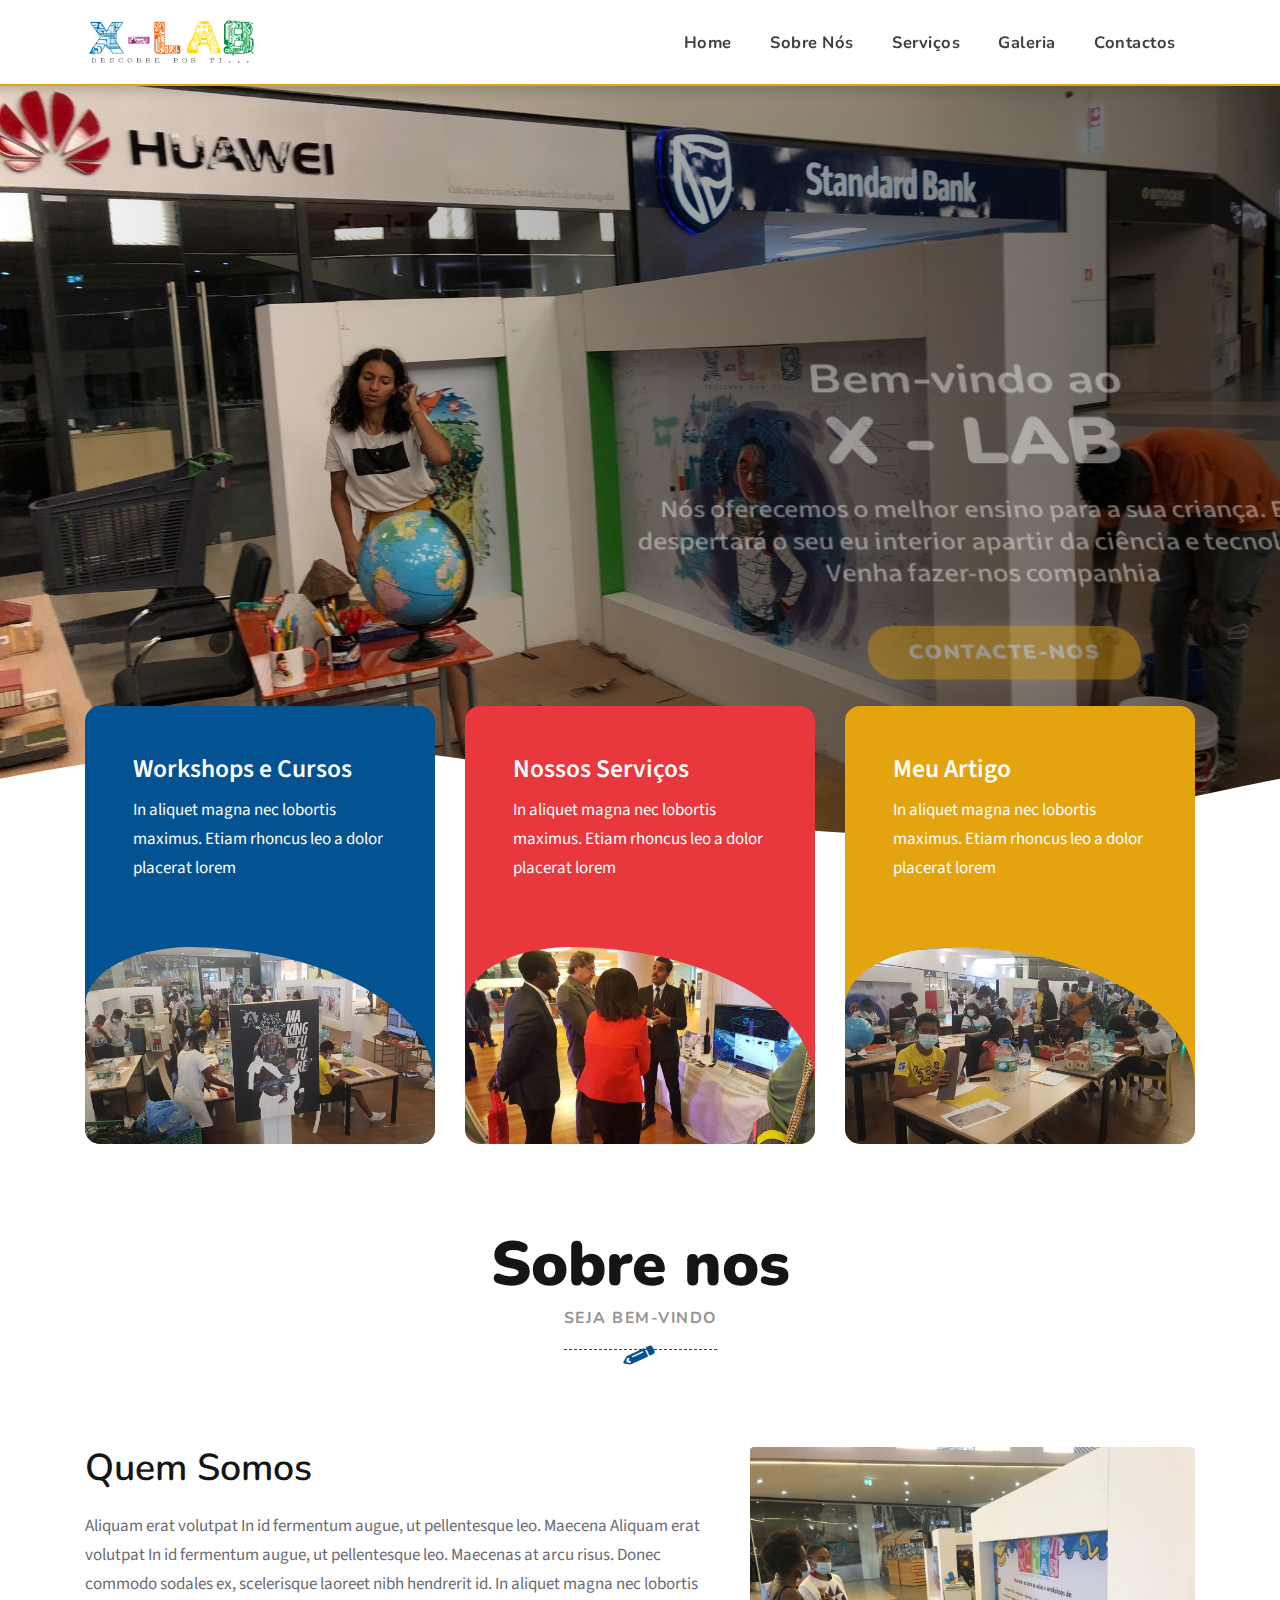
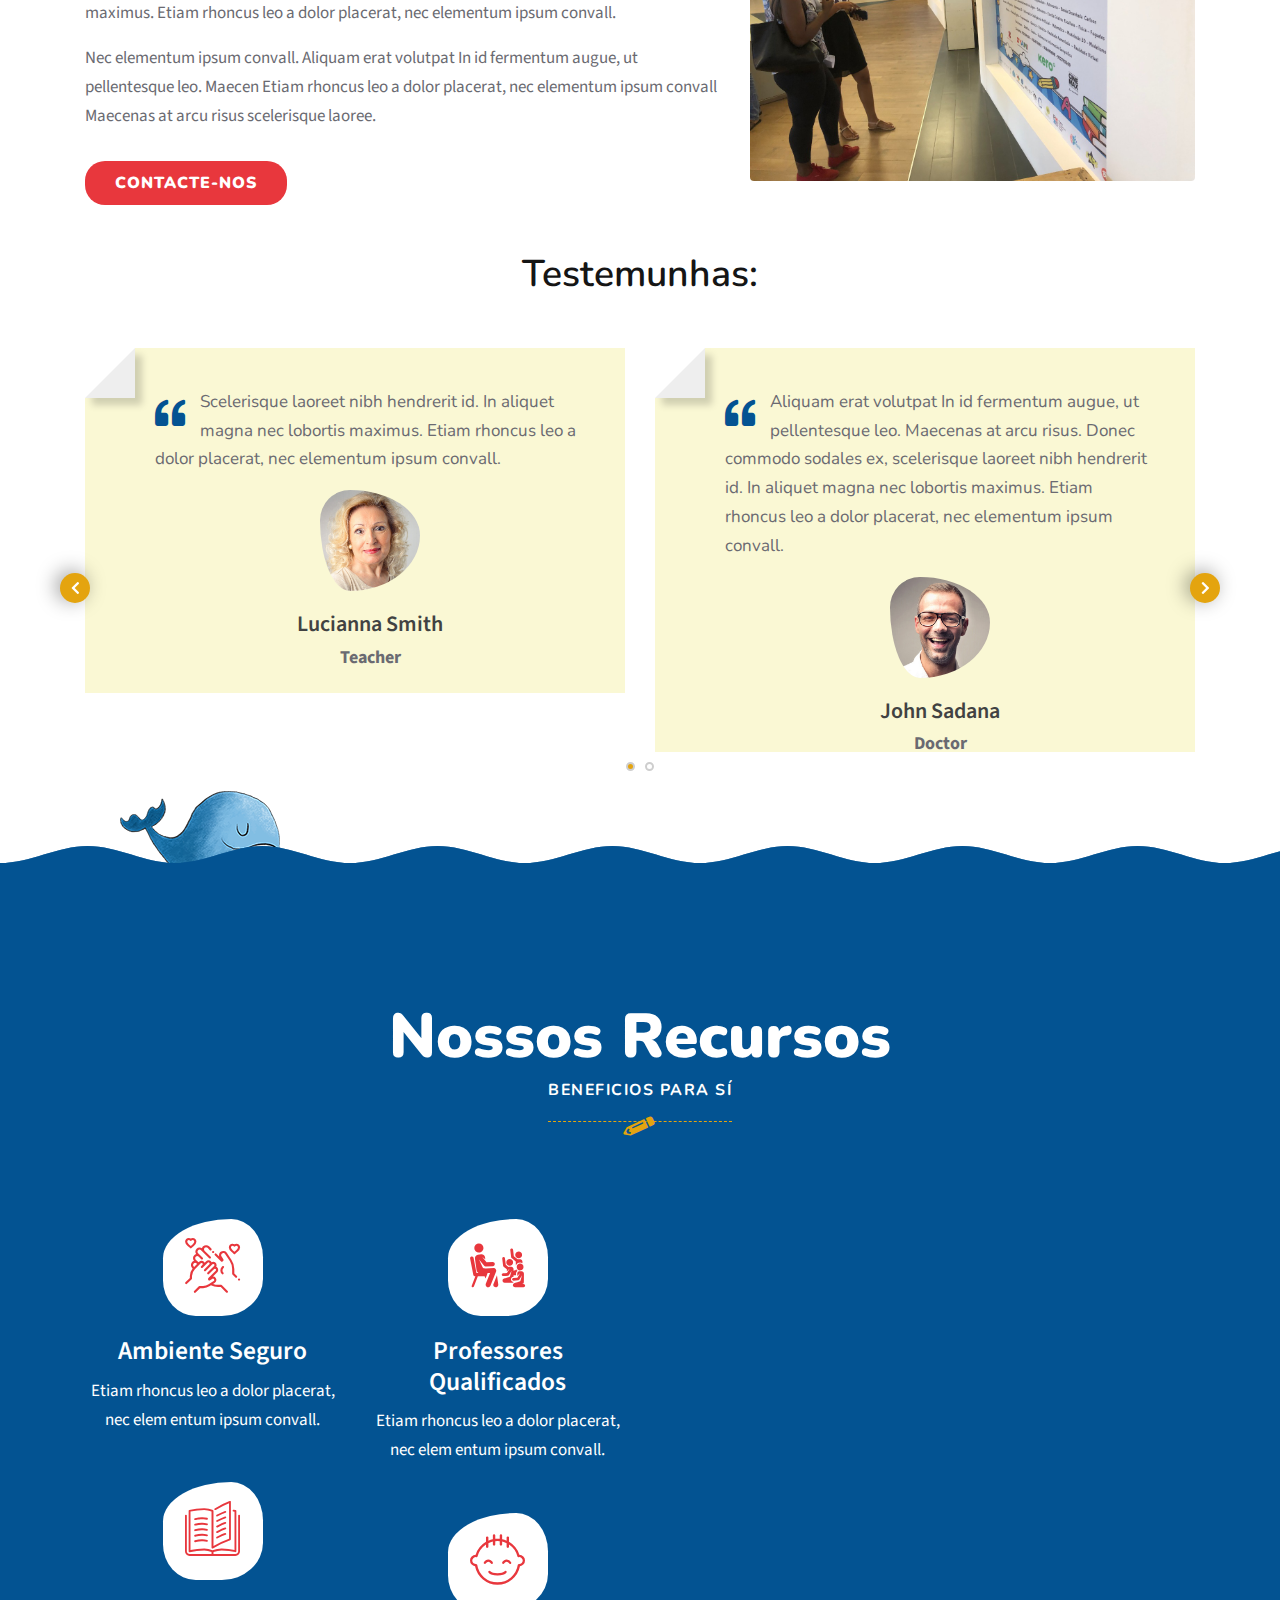
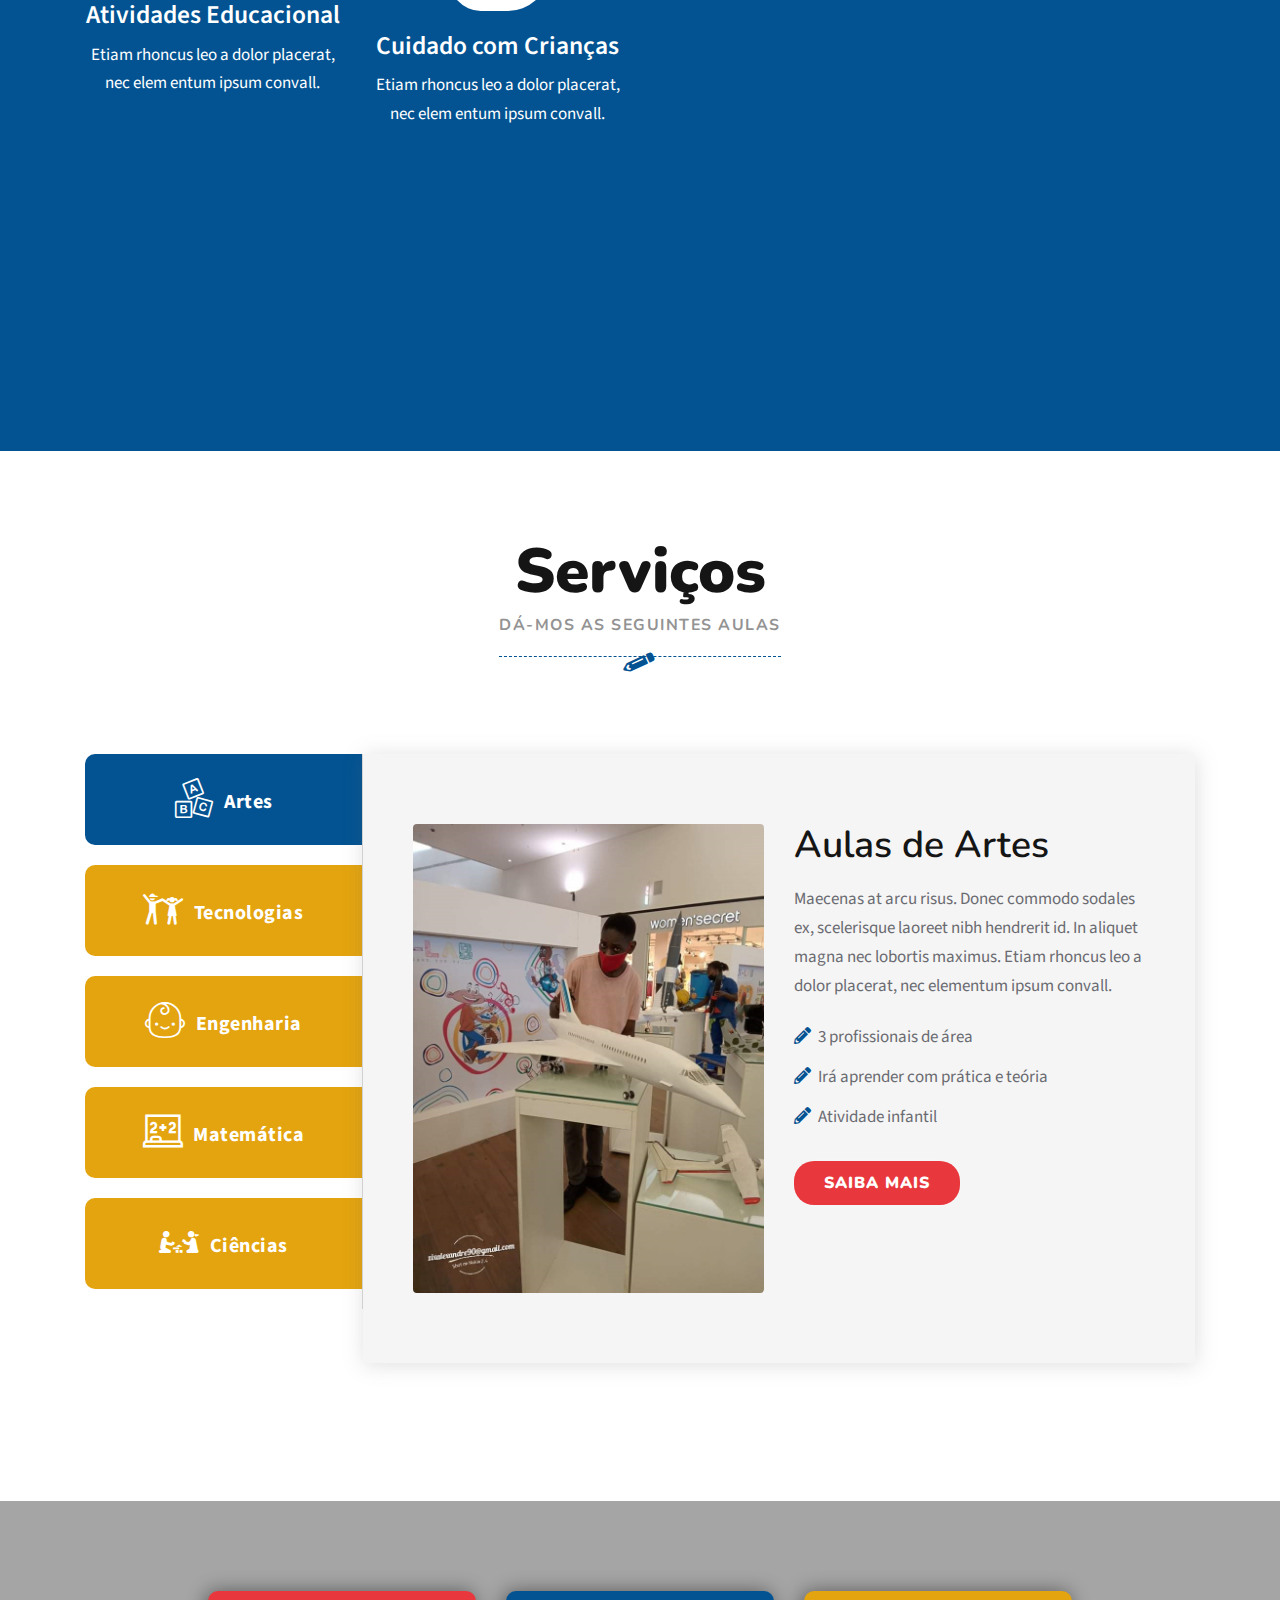
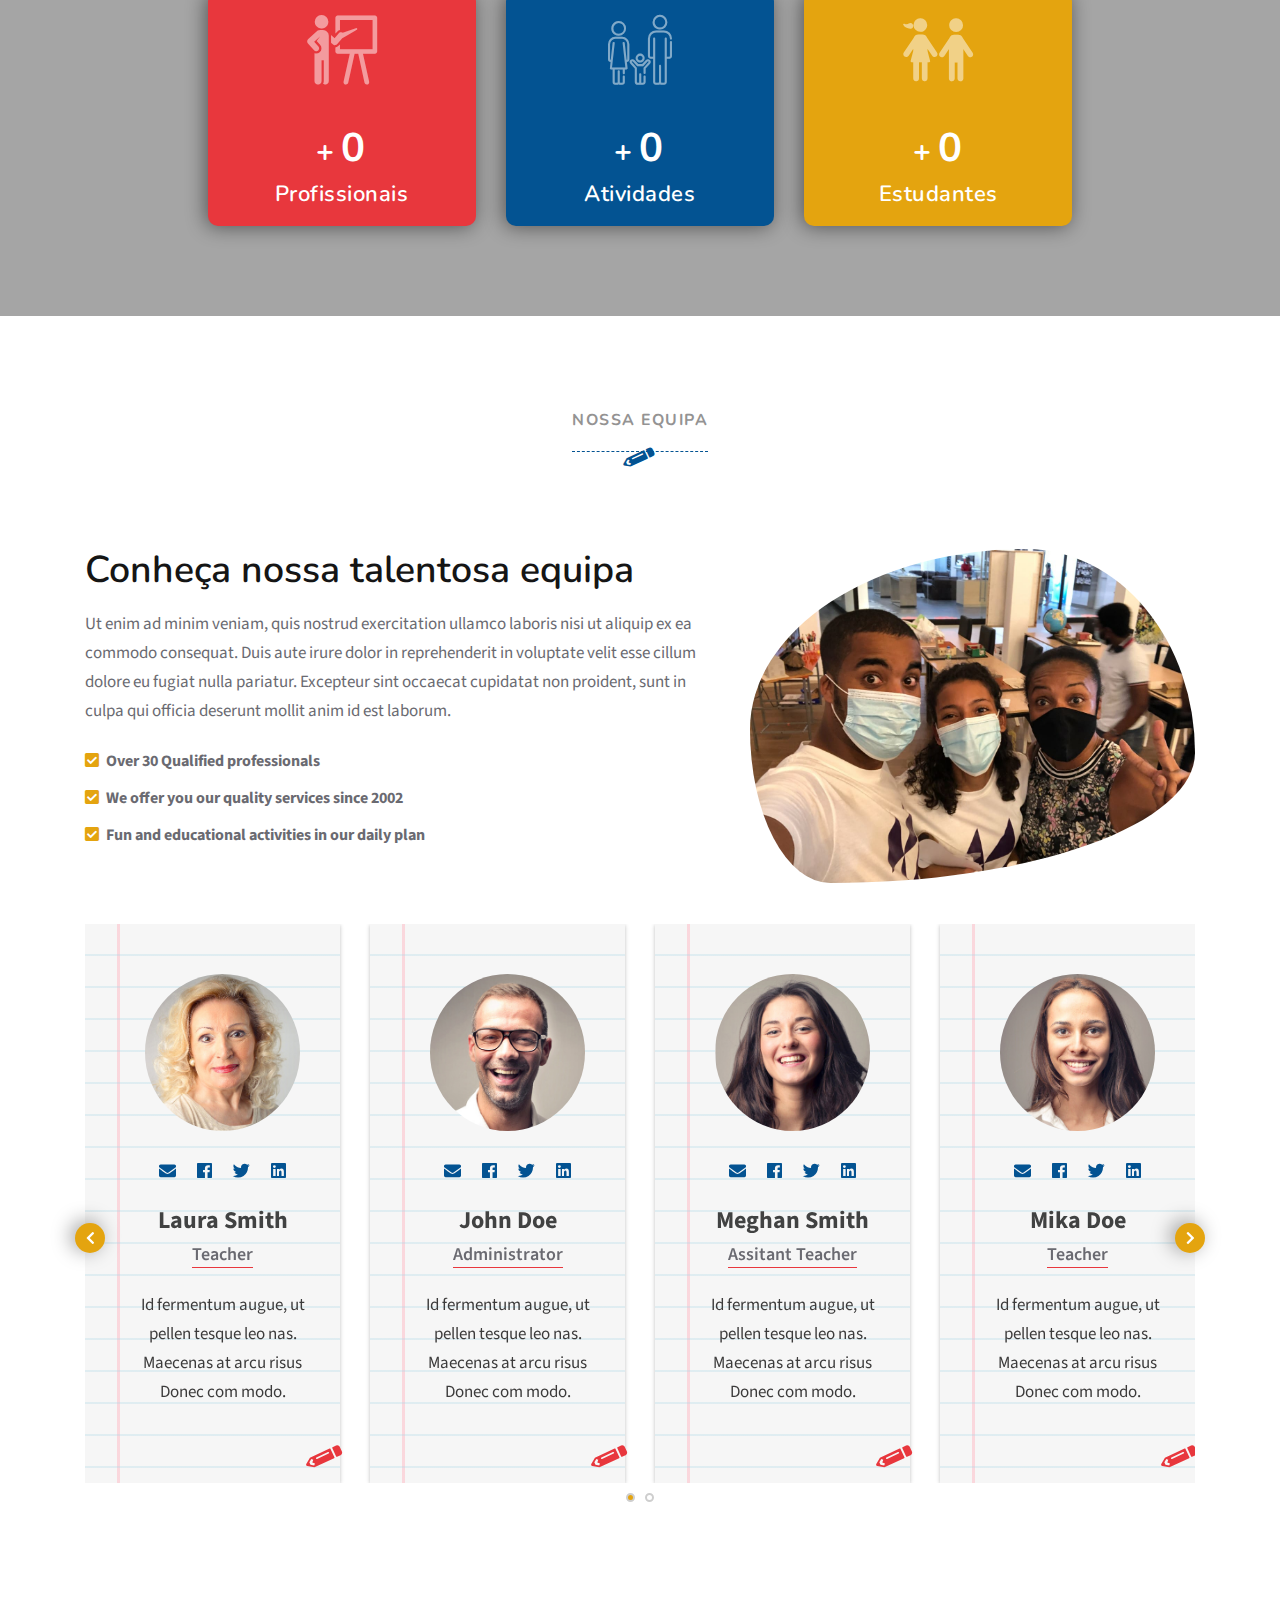
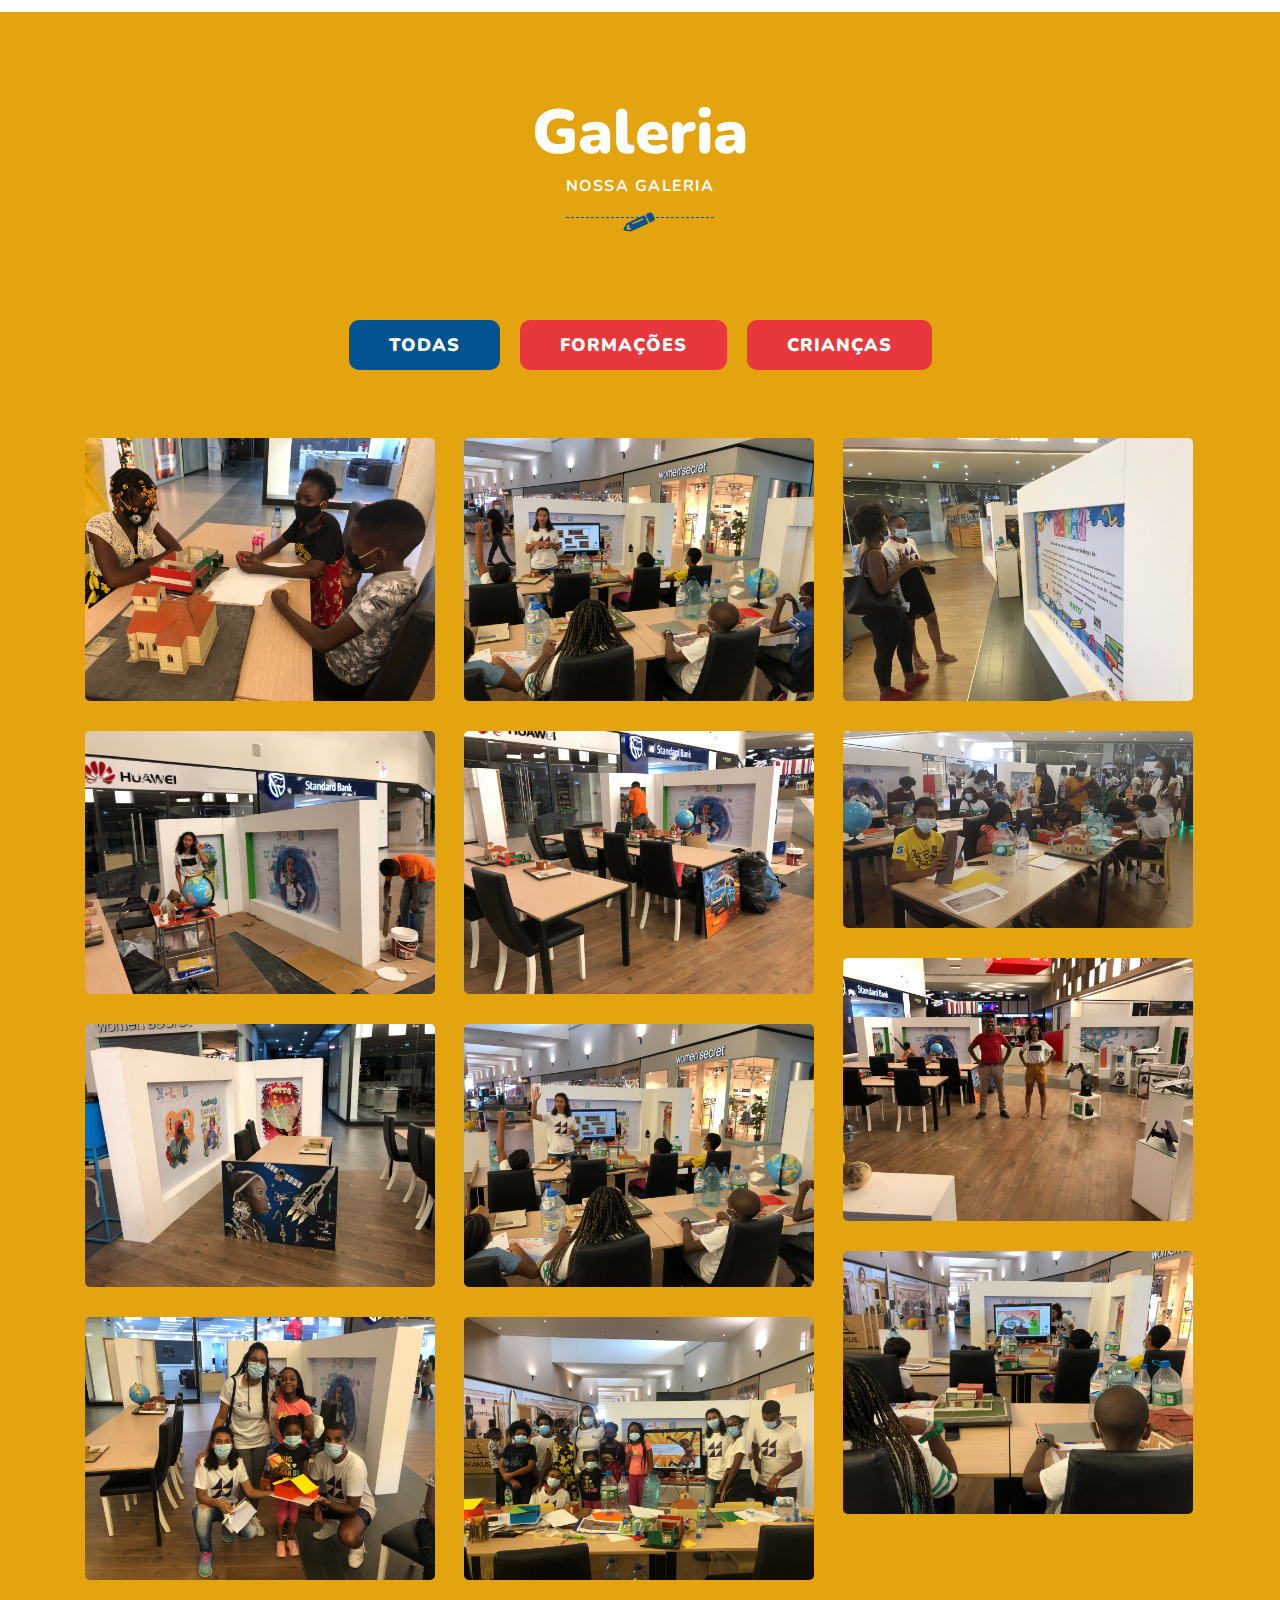
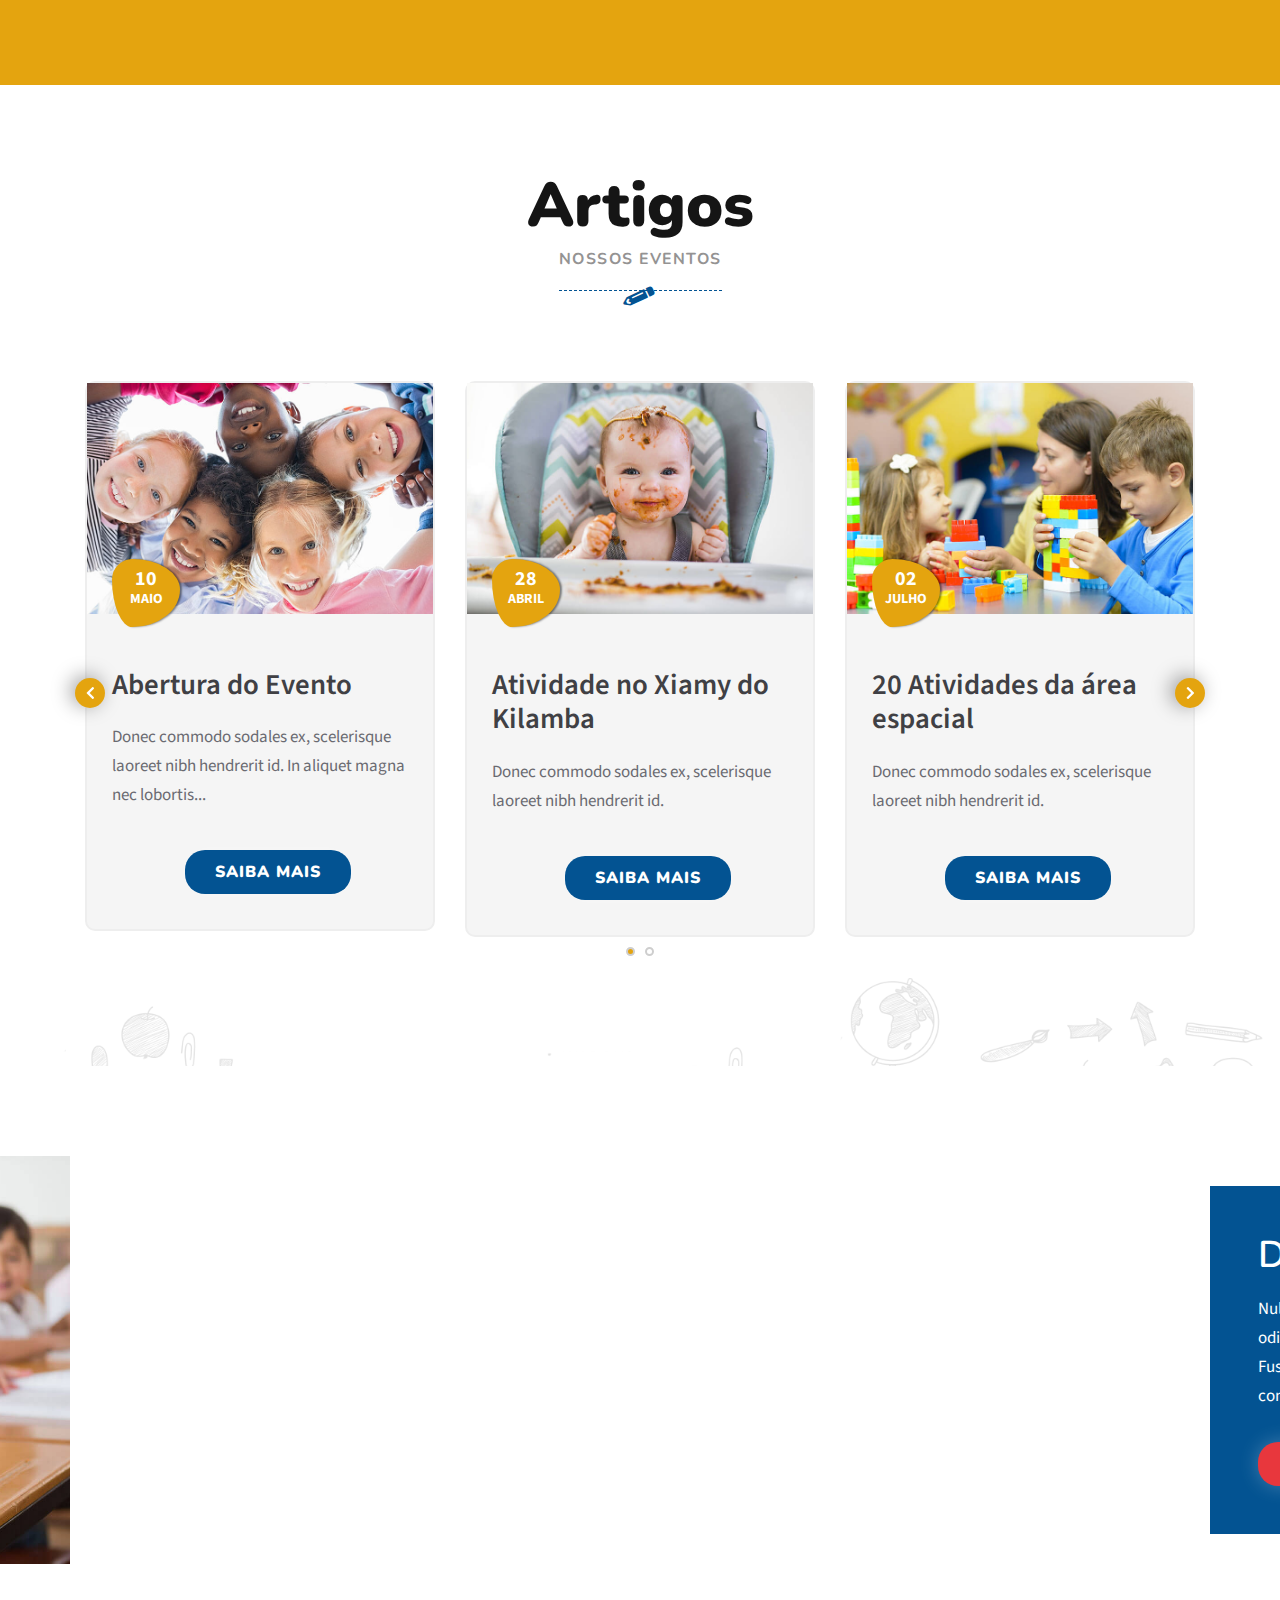
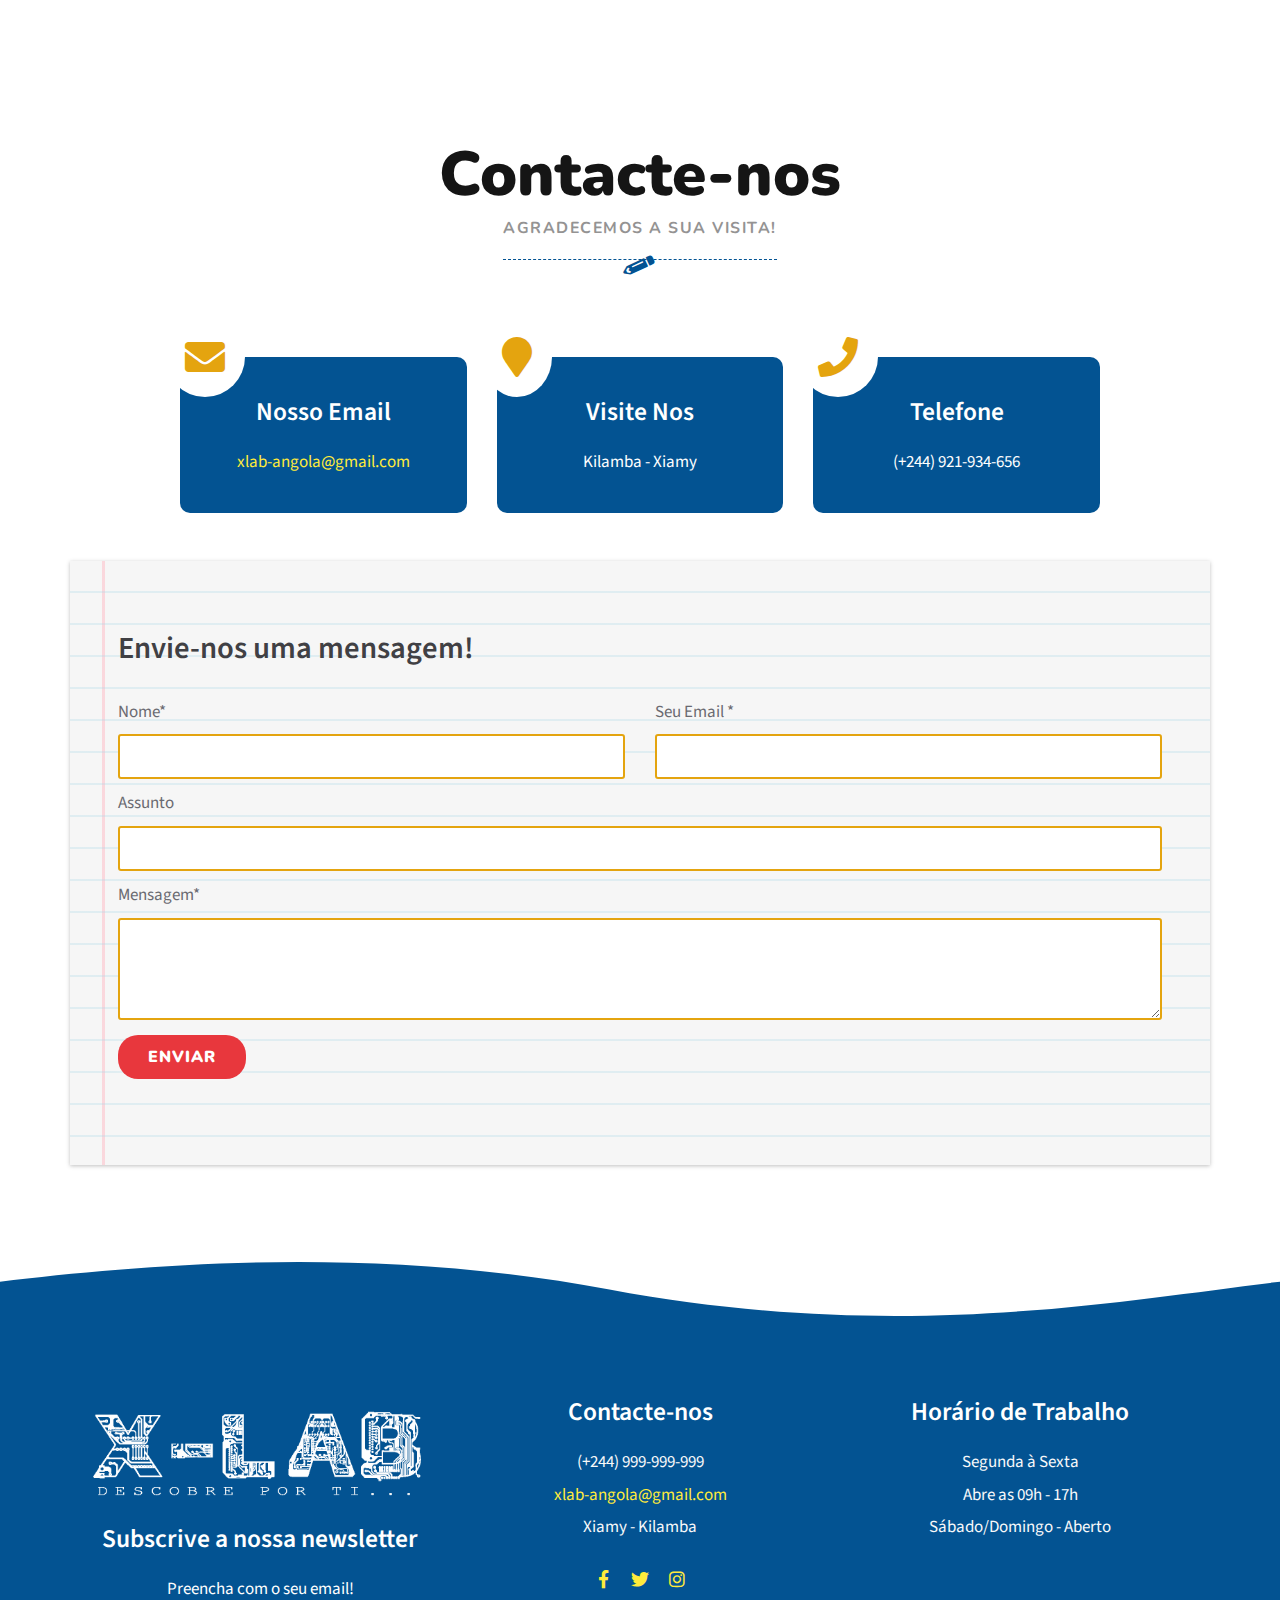
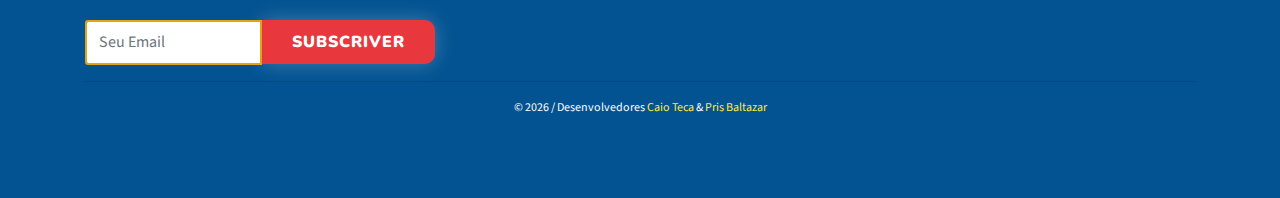
==== commit 865d0985: "services" ====
--- a/index.html
+++ b/index.html
@@ -1,21 +1,43 @@
 <!DOCTYPE html>
-<html lang="pt">
+<html lang="pt-pt">
 
 <meta http-equiv="content-type" content="text/html;charset=UTF-8" />
 
 <head>
    <meta charset="utf-8">
-   <!--[if IE]>
-      <meta http-equiv="X-UA-Compatible" content="IE=edge">
-      <![endif]-->
+   <meta http-equiv="X-UA-Compatible" content="IE=edge">
    <meta name="viewport" content="width=device-width, initial-scale=1, maximum-scale=1">
-   <meta name="description" content="">
-   <meta name="author" content="">
+   <meta name="description"
+         content="X-LAB é um mix de educação e diversão, aqui os mais pequeninos tornam-se cientistas com as aulas de Artes, Tecnologias, Engenharias, Ciências e Matemática!">
+     <meta property="og:description"
+         content="X-LAB é um mix de educação e diversão, aqui os mais pequeninos tornam-se cientistas com as aulas de Artes, Tecnologias, Engenharias, Ciências e Matemática!">
+     <meta name="keywords"
+         content="Feira no Xiamy, Xiamy Kilamba, Kandengues Ciêntistas, Marco Romero, X-lab">
+     <meta name="googlebot" content="index, follow">
+     <meta name="robots" content="index, all">
+     <meta name="msnbot" content="index, follow">
+     <meta name="language" content="Portuguese">
+     <meta name="classification"
+         content="Eventos Anola, Crianças em Angola, Feira da Criança, Kilamba, Xiamy Kilamba">
+     <meta name="allow-search" content="yes">
+     <meta name="geo.placename" content="Kilamba, Xiamy">
+     <meta name="author" content="Caio Teca">
+     <meta property="og:locale" content="pt_PT">
+     <meta property="og:type" content="website">
+     <meta property="og:title" content="X-LAB">
+     <meta property="og:description" content="Os mais pequeninos tornam-se Cientistas.">
+     <meta property="og:url" content="index.html">
+     <meta property="og:image" content="img/slider/slide3.jpg"> <!-- Essential META Tags -->
+     <meta name="twitter:card" content="summary_large_image"> <!-- Non-Essential, But Recommended -->
+     <meta property="og:site_name" content="X-LAB, Gov.">
+     <meta name="twitter:image:alt" content="Ministerio da Educação">
+     <!-- Non-Essential, But Required for Analytics -->
+     <meta property="fb:app_id" content="your_app_id" />
+     <meta name="twitter:site" content="@website-username">
+     <!--lazy load-->
    <!-- page title -->
-   <title> - LAB</title>
-   <!--[if lt IE 9]>
-      <script src="js/respond.js"></script>
-      <![endif]-->
+   <title>X-LAB</title>
+
    <!-- Font files -->
    <link href="https://fonts.googleapis.com/css?family=Source+Sans+Pro:400,600,700%7CNunito:400,700,900"
       rel="stylesheet">
@@ -41,8 +63,6 @@
    <!-- Switcher Only -->
    <link rel="stylesheet" id="switcher-css" type="text/css" href="switcher/css/switcher.css" media="all" />
    <!-- END Switcher Styles -->
-
-   <!-- Demo Examples (For Module #3) -->
 
    <link rel="alternate stylesheet" type="text/css" href="styles/maincolors.css" title="maincolors" media="all" />
    <link rel="alternate stylesheet" type="text/css" href="styles/kindergarten.css" title="kindergarten" media="all" />
@@ -101,7 +121,7 @@
                <div class="collapse navbar-collapse" id="navbarResponsive">
                   <ul class="navbar-nav ml-auto">
                      <!-- menu item -->
-                     <li class="nav-item home-menu">
+                     <li class="nav-item home-menu ">
                         <a class="nav-link" href="index.html">Home
                         </a>
                      </li>
@@ -176,7 +196,7 @@
                   <div class="header-text text-light">
                      <span class="text-light">Bem-vindo ao</span>
                      <h1>X - LAB</h1>
-                     <!--the div below is hidden on small screens  -->
+                     
                      <div class="hidden-small">
                         <p class="header-p">Nós oferecemos o melhor ensino para a sua criança. Ela despertará o seu eu
                            interior apartir da ciência e tecnologia. Venha fazer-nos companhia</p>
@@ -256,9 +276,7 @@
                   <div class="card bg-secondary text-light ">
                      <div class="p-5">
                         <h5 class="card-title text-light">Workshops e Cursos</h5>
-                        <p class="card-text">enas at arcu risus. Donec commodo sodales ex, scelerisque laoreet nibh
-                           hendrerit id.
-                           In aliquet magna nec lobortis maximus. Etiam rhoncus leo a dolor placerat
+                        <p class="card-text">In aliquet magna nec lobortis maximus. Etiam rhoncus leo a dolor placerat lorem
                         </p>
                         <!-- button show on mobile only,where flip is disabled -->
                         <a href="contact.html" class="btn d-lg-none">Saiba Mais</a>
@@ -273,8 +291,7 @@
                      <div class="card-body d-flex justify-content-center align-items-center">
                         <div class="p-4">
                            <h5 class="card-title text-light">Workshops e Cursos</h5>
-                           <p class="card-text">enas at arcu risus. Donec commodo sodales ex, scelerisque laoreet nibh
-                              hendrerit id.</p>
+                           <p class="card-text">In aliquet magna nec lobortis maximus. Etiam rhoncus leo a dolor placerat lorem</p>
                            <!-- button -->
                            <a href="contact.html" class="btn">Saiba Mais</a>
                         </div>
@@ -337,7 +354,7 @@
                            In aliquet magna nec lobortis maximus. Etiam rhoncus leo a dolor placerat lorem
                         </p>
                         <!-- button show on mobile only,where flip is disabled -->
-                        <a href="team.html" class="btn d-lg-none">Our Team</a>
+                        <a href="team.html" class="btn d-lg-none">Nossa Equipa</a>
                      </div>
                      <!-- /p-5 -->
                      <!-- image -->
@@ -566,7 +583,7 @@
             <!-- section heading -->
             <div class="section-heading text-center">
                <h2>Serviços</h2>
-               <p class="subtitle">Nossos Serviços</p>
+               <p class="subtitle">Dá-mos as seguintes aulas</p>
             </div>
             <!-- /section heading -->
             <!-- row -->
@@ -577,15 +594,15 @@
                      <nav>
                         <div class="nav nav-tabs" id="nav-tab" role="tablist">
                            <a class="nav-item nav-link active" id="tab1-tab" data-toggle="tab" href="#tab1"><i
-                                 class="flaticon-abc-block"></i>Daycare</a>
+                                 class="flaticon-abc-block"></i>Artes</a>
                            <a class="nav-item nav-link" id="tab2-tab" data-toggle="tab" href="#tab2"><i
-                                 class="flaticon-kids-1"></i>Summer Camp</a>
+                                 class="flaticon-kids-1"></i>Tecnologias</a>
                            <a class="nav-item nav-link" id="tab3-tab" data-toggle="tab" href="#tab3"><i
-                                 class="flaticon-smiling-baby"></i>Infant care</a>
+                                 class="flaticon-smiling-baby"></i>Engenharia</a>
                            <a class="nav-item nav-link" id="tab4-tab" data-toggle="tab" href="#tab4"><i
-                                 class="flaticon-blackboard"></i>Classes</a>
+                                 class="flaticon-blackboard"></i>Matemática</a>
                            <a class="nav-item nav-link" id="tab5-tab" data-toggle="tab" href="#tab5"><i
-                                 class="flaticon-kids"></i>Activities</a>
+                                 class="flaticon-kids"></i>Ciências</a>
                         </div>
                      </nav>
                      <!-- tab-content -->
@@ -601,14 +618,14 @@
                               </div>
                               <!-- col-lg -->
                               <div class="col-lg-6">
-                                 <h3>Daycare</h3>
+                                 <h3>Aulas de Artes</h3>
                                  <p>Maecenas at arcu risus. Donec commodo sodales ex, scelerisque laoreet nibh hendrerit
                                     id. In aliquet magna nec lobortis maximus. Etiam rhoncus leo a dolor placerat, nec
                                     elementum ipsum convall.</p>
                                  <ul class="custom pl-0">
-                                    <li>Over 30 Qualified professionals</li>
-                                    <li>We offer you our quality services since 2002</li>
-                                    <li>Educational activities in our daily plan</li>
+                                    <li>3 profissionais de área</li>
+                                    <li>Irá aprender com prática e teória</li>
+                                    <li>Atividade infantil</li>
                                  </ul>
                                  <!-- Button -->
                                  <a href="services-single.html" class="btn btn-secondary mt-4">Saiba Mais</a>
@@ -621,14 +638,14 @@
                         <div class="tab-pane" id="tab2" role="tabpanel" aria-labelledby="tab2-tab">
                            <div class="row">
                               <div class="col-lg-6">
-                                 <h3>Summer Camp</h3>
+                                 <h3>Aulas de Tecnologias</h3>
                                  <p>Maecenas at arcu risus. Donec commodo sodales ex, scelerisque laoreet nibh hendrerit
                                     id. In aliquet magna nec lobortis maximus. Etiam rhoncus leo a dolor placerat, nec
                                     elementum ipsum convall.</p>
                                  <ul class="custom pl-0">
-                                    <li>Over 30 Qualified professionals</li>
-                                    <li>We offer you our quality services since 2002</li>
-                                    <li>Educational activities in our daily plan</li>
+                                    <li>3 profissionais de área</li>
+                                    <li>Irá aprender com prática e teória</li>
+                                    <li>Atividade infantil</li>
                                  </ul>
                                  <!-- Button -->
                                  <a href="services-single.html" class="btn btn-secondary mt-4">Saiba Mais</a>
@@ -655,14 +672,14 @@
                               </div>
                               <!-- col-lg -->
                               <div class="col-lg-6">
-                                 <h3>Infant Care</h3>
+                                 <h3>Aulas de Engenharia</h3>
                                  <p>Maecenas at arcu risus. Donec commodo sodales ex, scelerisque laoreet nibh hendrerit
                                     id. In aliquet magna nec lobortis maximus. Etiam rhoncus leo a dolor placerat, nec
                                     elementum ipsum convall.</p>
                                  <ul class="custom pl-0">
-                                    <li>Over 30 Qualified professionals</li>
-                                    <li>We offer you our quality services since 2002</li>
-                                    <li>Educational activities in our daily plan</li>
+                                    <li>3 profissionais de área</li>
+                                    <li>Irá aprender com prática e teória</li>
+                                    <li>Atividade infantil</li>
                                  </ul>
                                  <!-- Button -->
                                  <a href="services-single.html" class="btn btn-secondary mt-4">Saiba Mais</a>
@@ -675,14 +692,14 @@
                         <div class="tab-pane" id="tab4" role="tabpanel" aria-labelledby="tab4-tab">
                            <div class="row">
                               <div class="col-lg-6">
-                                 <h3>Classes</h3>
+                                 <h3>Aulas de Matemática</h3>
                                  <p>Maecenas at arcu risus. Donec commodo sodales ex, scelerisque laoreet nibh hendrerit
                                     id. In aliquet magna nec lobortis maximus. Etiam rhoncus leo a dolor placerat, nec
                                     elementum ipsum convall.</p>
                                  <ul class="custom pl-0">
-                                    <li>Over 30 Qualified professionals</li>
-                                    <li>We offer you our quality services since 2002</li>
-                                    <li>Educational activities in our daily plan</li>
+                                    <li>3 profissionais de área</li>
+                                    <li>Irá aprender com prática e teória</li>
+                                    <li>Atividade infantil</li>
                                  </ul>
                                  <!-- Button -->
                                  <a href="services-single.html" class="btn btn-secondary mt-4">Saiba Mais</a>
@@ -709,14 +726,14 @@
                               </div>
                               <!-- col-lg -->
                               <div class="col-lg-6">
-                                 <h3>Activities</h3>
+                                 <h3>Aulas de Ciência</h3>
                                  <p>Maecenas at arcu risus. Donec commodo sodales ex, scelerisque laoreet nibh hendrerit
                                     id. In aliquet magna nec lobortis maximus. Etiam rhoncus leo a dolor placerat, nec
                                     elementum ipsum convall.</p>
                                  <ul class="custom pl-0">
-                                    <li>Over 30 Qualified professionals</li>
-                                    <li>We offer you our quality services since 2002</li>
-                                    <li>Educational activities in our daily plan</li>
+                                    <li>3 profissionais de área</li>
+                                    <li>Irá aprender com prática e teória</li>
+                                    <li>Atividade infantil</li>
                                  </ul>
                                  <!-- Button -->
                                  <a href="services-single.html" class="btn btn-secondary mt-4">Saiba Mais</a>
@@ -792,7 +809,7 @@
       <section id="team-home" class="container">
          <!-- section heading -->
          <div class="section-heading text-center">
-            
+
             <p class="subtitle">Nossa equipa</p>
          </div>
          <!-- /section-heading -->
@@ -1134,7 +1151,7 @@
             <!-- section heading -->
             <div class="section-heading text-center">
                <h2>Artigos</h2>
-               <p class="subtitle">  Nossos eventos  </p>
+               <p class="subtitle"> Nossos eventos </p>
             </div>
             <!-- /section-heading -->
             <!-- blog carousel -->
@@ -1148,9 +1165,9 @@
                   <!-- blog-box-caption -->
                   <div class="blog-box-caption">
                      <!-- date -->
-                     <div class="date"><span class="day">12</span><span class="month">May</span></div>
+                     <div class="date"><span class="day">10</span><span class="month">Maio</span></div>
                      <a href="blog-single.html">
-                        <h4>Helping Your Child with Socialization</h4>
+                        <h4>Abertura do Evento</h4>
                      </a>
                      <!-- /link -->
                      <p>
@@ -1160,8 +1177,6 @@
                   </div>
                   <!-- blog-box-footer -->
                   <div class="blog-box-footer">
-                     <div class="author">Posted by<a href="#"><i class="fas fa-user"></i>Lauren Smith</a></div>
-                     <div class="comments"><a href="blog-single.html"><i class="fas fa-comment"></i>23</a></div>
                      <!-- Button -->
                      <div class="text-center col-md-12">
                         <a href="blog-single.html" class="btn btn-primary ">Saiba Mais</a>
@@ -1179,20 +1194,18 @@
                   <!-- blog-box-caption -->
                   <div class="blog-box-caption">
                      <!-- date -->
-                     <div class="date"><span class="day">28</span><span class="month">June</span></div>
+                     <div class="date"><span class="day">28</span><span class="month">Abril</span></div>
                      <a href="blog-single.html">
-                        <h4>Our Healthy meals that toddlers love</h4>
+                        <h4>Atividade no Xiamy do Kilamba</h4>
                      </a>
                      <!-- /link -->
                      <p>
-                        Donec commodo sodales ex, scelerisque laoreet nibh hendrerit id. In aliquet magna nec
-                        lobortis...
+                        Donec commodo sodales ex, scelerisque laoreet nibh hendrerit id. 
                      </p>
                   </div>
                   <!-- blog-box-footer -->
                   <div class="blog-box-footer">
-                     <div class="author">Posted by<a href="#"><i class="fas fa-user"></i>Jonas Doe</a></div>
-                     <div class="comments"><a href="blog-single.html"><i class="fas fa-comment"></i>5</a></div>
+                     
                      <!-- Button -->
                      <div class="text-center col-md-12">
                         <a href="blog-single.html" class="btn btn-primary ">Saiba Mais</a>
@@ -1210,20 +1223,18 @@
                   <!-- blog-box-caption -->
                   <div class="blog-box-caption">
                      <!-- date -->
-                     <div class="date"><span class="day">02</span><span class="month">July</span></div>
+                     <div class="date"><span class="day">02</span><span class="month">Julho</span></div>
                      <a href="blog-single.html">
-                        <h4>20 Fun Activities to Do With Your Kids</h4>
+                        <h4>20 Atividades da área espacial</h4>
                      </a>
                      <!-- /link -->
                      <p>
-                        Donec commodo sodales ex, scelerisque laoreet nibh hendrerit id. In aliquet magna nec
-                        lobortis...
+                        Donec commodo sodales ex, scelerisque laoreet nibh hendrerit id.
                      </p>
                   </div>
                   <!-- blog-box-footer -->
                   <div class="blog-box-footer">
-                     <div class="author">Posted by<a href="#"><i class="fas fa-user"></i>Lauren Smith</a></div>
-                     <div class="comments"><a href="blog-single.html"><i class="fas fa-comment"></i>10</a></div>
+                     
                      <!-- Button -->
                      <div class="text-center col-md-12">
                         <a href="blog-single.html" class="btn btn-primary ">Saiba Mais</a>
@@ -1241,9 +1252,9 @@
                   <!-- blog-box-caption -->
                   <div class="blog-box-caption">
                      <!-- date -->
-                     <div class="date"><span class="day">18</span><span class="month">June</span></div>
+                     <div class="date"><span class="day">18</span><span class="month">Junho</span></div>
                      <a href="blog-single.html">
-                        <h4>Brain-Boosting Activities for Children</h4>
+                        <h4>Candêngues Ciêntistas</h4>
                      </a>
                      <!-- /link -->
                      <p>
@@ -1253,8 +1264,7 @@
                   </div>
                   <!-- blog-box-footer -->
                   <div class="blog-box-footer">
-                     <div class="author">Posted by<a href="#"><i class="fas fa-user"></i>Jonas Doe</a></div>
-                     <div class="comments"><a href="blog-single.html"><i class="fas fa-comment"></i>11</a></div>
+                     
                      <!-- Button -->
                      <div class="text-center col-md-12">
                         <a href="blog-single.html" class="btn btn-primary ">Saiba Mais</a>
@@ -1389,14 +1399,16 @@
                         </div>
                         <!-- /form-group-->
                         <!-- Contact results -->
-                        <div id="contact_results"></div>
+                        <div id="contact_results">
+
+                        </div>
                      </div>
                      <!-- /contact-form-->
                   </div>
                   <!-- /contact-info-->
-                 
+
                   <!-- ornament starts-->
-                 
+
                </div>
                <!-- /row-->
             </div>
@@ -1422,7 +1434,7 @@
                <div class="col-lg-4 text-center">
                   <!-- logo -->
                   <img src="img/logo_light.png" class="logo-footer img-fluid" alt="" />
-                  <h5 class="mt-2">Subscrivesse a nossa newsletter</h5>
+                  <h5 class="mt-2">Subscrive a nossa newsletter</h5>
                   <p>Preencha com o seu email!</p>
                   <!-- Mailist Form -->
                   <div id="mc_embed_signup">
@@ -1491,8 +1503,10 @@
             <div class="row">
                <div class="credits col-sm-12">
                   <p>© <script>
-                     document.write(new Date().getFullYear())
-                 </script> / Desenvolvedores <a href="https://web.facebook.com/caio.teca.2018/" target="_blank">Caio Teca</a> & <a href="https://web.facebook.com/pris.baltazar.5" target="_blank">Pris Baltazar</a></p>
+                        document.write(new Date().getFullYear())
+                     </script> / Desenvolvedores <a href="https://web.facebook.com/caio.teca.2018/" target="_blank">Caio
+                        Teca</a> & <a href="https://web.facebook.com/pris.baltazar.5" target="_blank">Pris Baltazar</a>
+                  </p>
                </div>
             </div>
             <!--/row-->
@@ -1507,182 +1521,6 @@
       <!--/ footer-->
    </div>
 
-   <div id="footer" class="footer-1 2-footer">
-      <!-- ==== footer ==== -->
-      <footer class="footer2 bg-secondary text-light">
-         <!-- container -->
-         <div class="container">
-            <div class="col-lg-12 text-center">
-               <!-- logo -->
-               <img src="img/logo_light.png" class="logo-footer img-fluid" alt="" />
-            </div>
-            <!-- row -->
-            <div class="row mt-5">
-               <div class="col-lg-4 text-center">
-                  <h5 class="mt-2">Subscrivesse a nossa newsletter</h5>
-                  <p>Preencha com o seu email!</p>
-                  <!-- Mailist Form -->
-                  <div id="mc_embed_signup">
-                     <!-- your mailist address in the line bellow -->
-                     <form
-                        action="http://listname.list-manage.com/subscribe/post?u=04e646927a196552aaee78a7b&amp;id=0dae358e08"
-                        method="post" id="mc-embedded-subscribe-form" name="mc-embedded-subscribe-form" class="validate"
-                        target="_blank" novalidate>
-                        <div id="mc_embed_signup_scroll">
-                           <div class="mc-field-group">
-                              <div class="input-group">
-                                 <input class="form-control input-lg required email" type="email" value="" name="EMAIL"
-                                    placeholder="Your email here" id="mce-EMAIL">
-                                 <span class="input-group-btn">
-                                    <button class="btn btn-tertiary" type="submit" value="Subscribe" name="subscribe"
-                                       id="mc-embedded-subscribe">Subscribe</button>
-                                 </span>
-                              </div>
-                              <!-- Subscription results -->
-                              <div id="mce-responses" class="mailchimp">
-                                 <div class="alert alert-danger response" id="mce-error-response"></div>
-                                 <div class="alert alert-success response" id="mce-success-response"></div>
-                              </div>
-                           </div>
-                           <!-- /mc-fiel-group -->
-                        </div>
-                        <!-- /mc_embed_signup_scroll -->
-                     </form>
-                     <!-- /form ends -->
-                  </div>
-                  <!-- /mc_embed_signup -->
-               </div>
-               <!--/ col-lg -->
-               <div class="col-lg-4 text-center res-margin">
-                  <h5>Contacte-nos</h5>
-                  <ul class="list-unstyled mt-3">
-                     <li class="mb-1">(+244) 999-999-999</li>
-                     <li class="mb-1"><a href="mailto:xlab-angola@gmail.com">xlab-angola@gmail.com</a></li>
-                     <li>Xiamy - Kilamba </li>
-                  </ul>
-                  <!--/ul -->
-               </div>
-               <!--/ col-lg -->
-               <div class="col-lg-4 text-center">
-                  <h5>Horário de Trabalho</h5>
-                  <ul class="list-unstyled mt-3">
-                     <li class="mb-1">Segunda à Sexta</li>
-                     <li class="mb-1">Abre as 09h - 17h</li>
-                     <li class="mb-1">Sábado/Domingo - Aberto</li>
-                  </ul>
-                  <!--/ul -->
-               </div>
-               <!--/ col-lg -->
-            </div>
-            <!--/ row-->
-            <hr />
-            <!-- col-md-12 -->
-            <div class="col-md-12">
-               <div class="credits row">
-                  
-                  <div class="col-md-6">
-                     <p>© <script>
-                        document.write(new Date().getFullYear())
-                    </script> / Desenvolvedores <a href="https://web.facebook.com/caio.teca.2018/" target="_blank">Caio Teca</a> & <a href="https://web.facebook.com/pris.baltazar.5" target="_blank">Pris Baltazar</a></p>
-                  </div>
-                  <!--/col-md-6 -->
-                  <div class="col-md-6">
-                     <!-- Start Social Links -->
-                     <ul class="social-list float-right list-inline mb-0">
-                        <li class="list-inline-item"><a title="Facebook" href="#"><i class="fab fa-facebook-f"></i></a>
-                        </li>
-                        <li class="list-inline-item"><a title="Twitter" href="#"><i class="fab fa-twitter"></i></a></li>
-                        <li class="list-inline-item"><a title="Instagram" href="#"><i class="fab fa-instagram"></i></a>
-                        </li>
-                     </ul>
-                     <!-- /End Social Links -->
-                  </div>
-                  <!--/col-md-6 -->
-               </div>
-               <!--/credits -->
-            </div>
-            <!--/col-md-12-->
-         </div>
-         <!--/ container -->
-         <!-- Go To Top Link -->
-         <div class="page-scroll hidden-sm hidden-xs">
-            <a href="#top" class="back-to-top"><i class="fa fa-angle-up"></i></a>
-         </div>
-         <!--/page-scroll-->
-      </footer>
-      <!--/ footer-->
-   </div>
-
-
-   <div id="footer" class="footer-1 3-footer">
-      <!-- ==== footer ==== -->
-      <footer class="footer3 bg-secondary text-light">
-         <div class="container">
-            <!-- row -->
-            <div class="row mt-3">
-               <div class="col-lg-4 text-center">
-                  <h5>Horário de Trabalho</h5>
-                  <ul class="list-unstyled mt-3">
-                     <li class="mb-1">Segunda à Sexta</li>
-                     <li class="mb-1">Abre as 09h - 17h</li>
-                     <li class="mb-1">Sábado/Domingo - Aberto</li>
-                  </ul>
-                  <!--/ul -->
-               </div>
-               <!--/ col-lg -->
-               <div class="col-lg-4 text-center">
-                  <!-- logo -->
-                  <img src="img/logo_light.png" class="logo-footer img-fluid" alt="" />
-                  <p class="mt-4">Aliquam erat volutpat Aliquam erat volutpat In id fermentum augue, lorem ut
-                     pellentesque leo. Maecenas at arcu risus.</p>
-               </div>
-               <!--/ col-lg -->
-               <div class="col-lg-4 text-center res-margin">
-                  <h5>Contacte-nos</h5>
-                  <ul class="list-unstyled mt-3">
-                     <li class="mb-1">(+244) 999-999-999</li>
-                     <li class="mb-1"><a href="mailto:xlab-angola@gmail.com">xlab-angola@gmail.com</a></li>
-                     <li>Xiamy - Kilamba </li>
-                  </ul>
-                  <!--/ul -->
-               </div>
-               <!--/ col-lg -->
-               <div class="col-md-12">
-                  <!-- Start Social Links -->
-                  <ul class="social-list big-icons text-center list-inline mt-2">
-                     <li class="list-inline-item"><a title="Facebook" href="#"><i class="fab fa-facebook-f"></i></a>
-                     </li>
-                     <li class="list-inline-item"><a title="Twitter" href="#"><i class="fab fa-twitter"></i></a></li>
-                     <li class="list-inline-item"><a title="Instagram" href="#"><i class="fab fa-instagram"></i></a>
-                     </li>
-                  </ul>
-                  <!-- /End Social Links -->
-               </div>
-               <!--/col-md-12 -->
-            </div>
-            <!--/ row-->
-            <hr />
-            <div class="row">
-               <div class="credits col-sm-12">
-                  <p>© <script>
-                     document.write(new Date().getFullYear())
-                 </script> / Desenvolvedores <a href="https://web.facebook.com/caio.teca.2018/" target="_blank">Caio Teca</a> & <a href="https://web.facebook.com/pris.baltazar.5" target="_blank">Pris Baltazar</a></p>
-               </div>
-               <!--/credits -->
-            </div>
-            <!--/row-->
-         </div>
-         <!--/ container -->
-         <!-- Go To Top Link -->
-         <div class="page-scroll hidden-sm hidden-xs">
-            <a href="#top" class="back-to-top"><i class="fa fa-angle-up"></i></a>
-         </div>
-         <!--/page-scroll-->
-      </footer>
-      <!--/ footer-->
-   </div>
-
-
    <!-- Bootstrap core & Jquery -->
    <script src="vendor/jquery/jquery.min.js"></script>
    <script src="vendor/bootstrap/js/bootstrap.min.js"></script>
--- a/css/style.css
+++ b/css/style.css
@@ -34,21 +34,6 @@
 	overflow-x: hidden;
 }
 
-::-webkit-scrollbar-track {
-    background-color: #e9edf0;
-    border-left: 1px solid #ededed;
-}
-
-::-webkit-scrollbar {
-    width: 7px;
-    background-color: #e4a40f;
-}
-
-::-webkit-scrollbar-thumb {
-    background: #e4a40f;
-}
-
-
 p {
 	font-size: 17px;
 	line-height: 1.7;
@@ -3138,6 +3123,7 @@
 		width: 100%;
 		display: inline-block;
 	}
+
 		
 }
 
@@ -3319,9 +3305,7 @@
 	.owl-next {
 		right: -0px;
 	}
-	.hidden-small {
-		display: none;
-	}
+	
 	.accordion a:before {
 		width: 20px;
 		height: 20px;
@@ -3365,13 +3349,13 @@
 		font-size: 14px;
 	}
 	.header-p {
-		font-size: 18px;
-		line-height: 23px;
+		font-size: 12px;
+		line-height: 18px;
 		margin-bottom: 10px;
 	}
 	.header-text h1 {
 		margin-bottom: 20px;
-		font-size: 7em;
+		font-size: 5em;
 	}
 	.page {
 		padding-top: 40px;
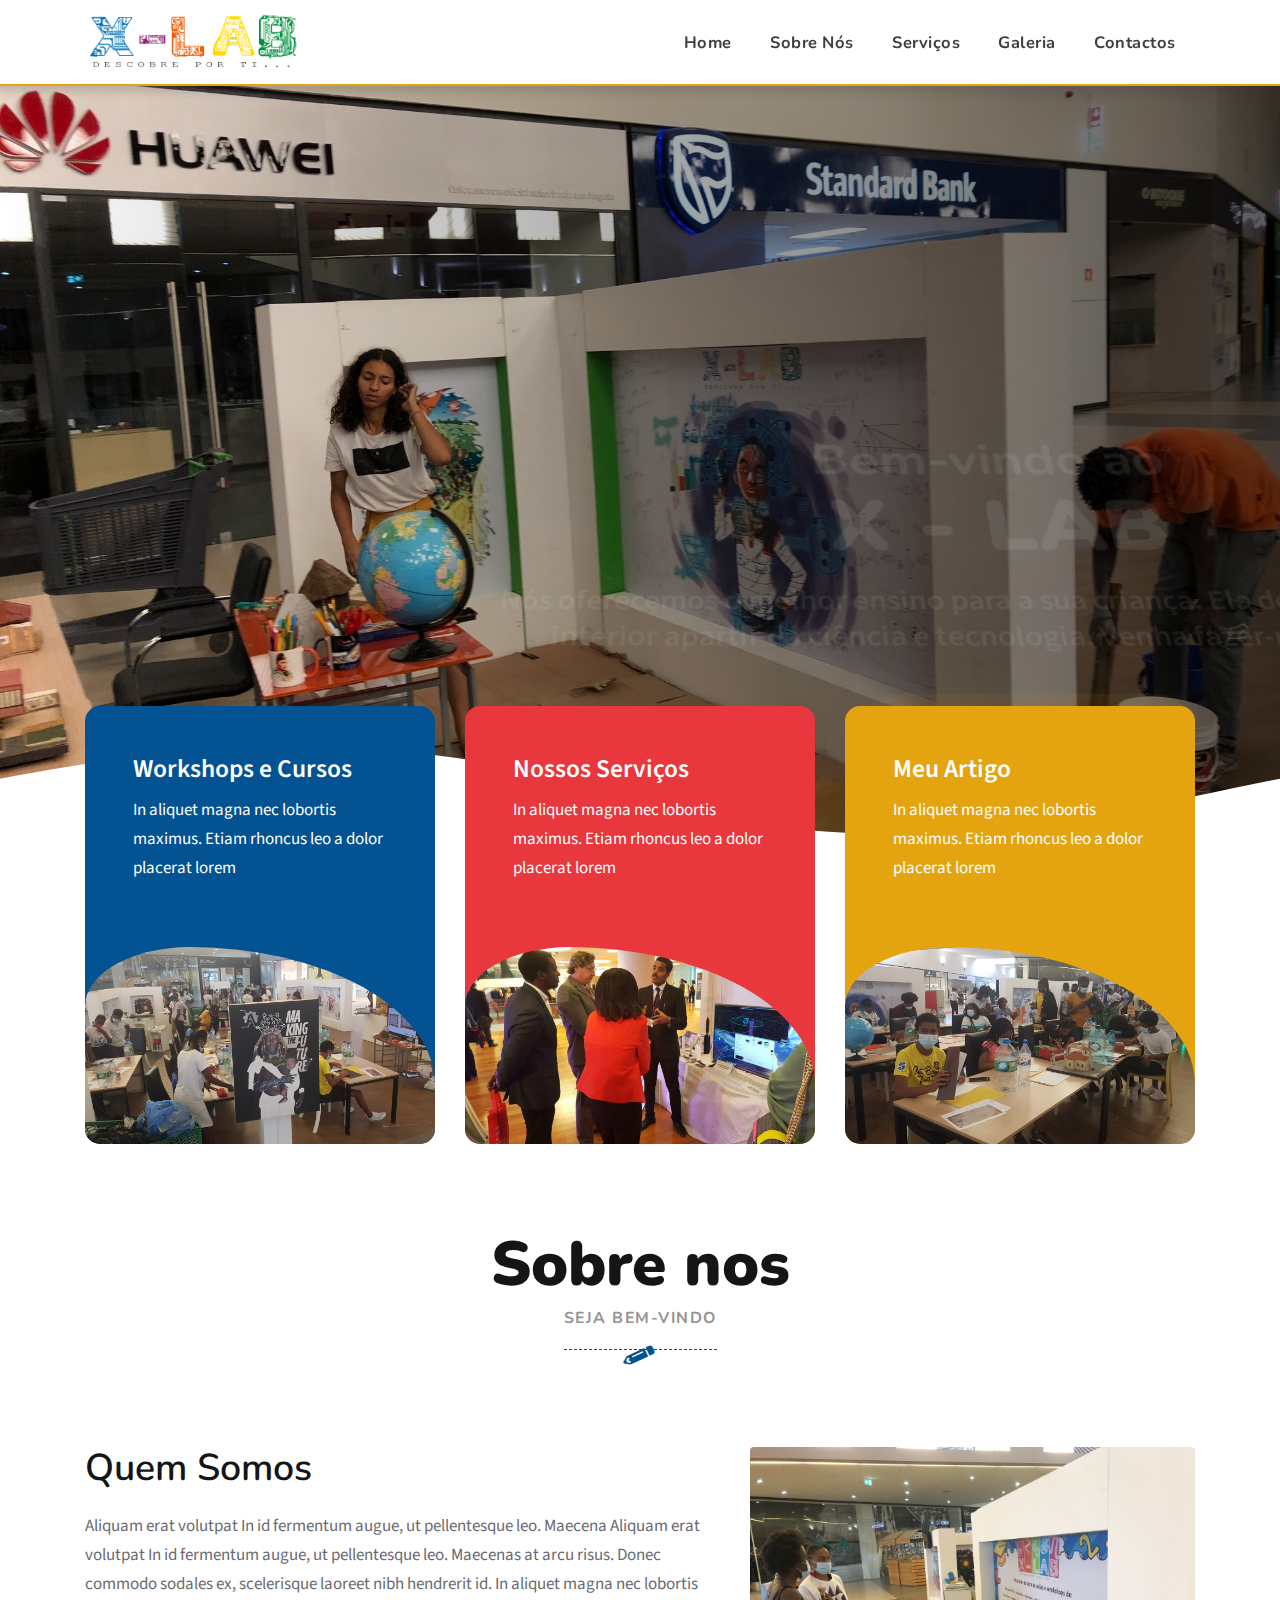
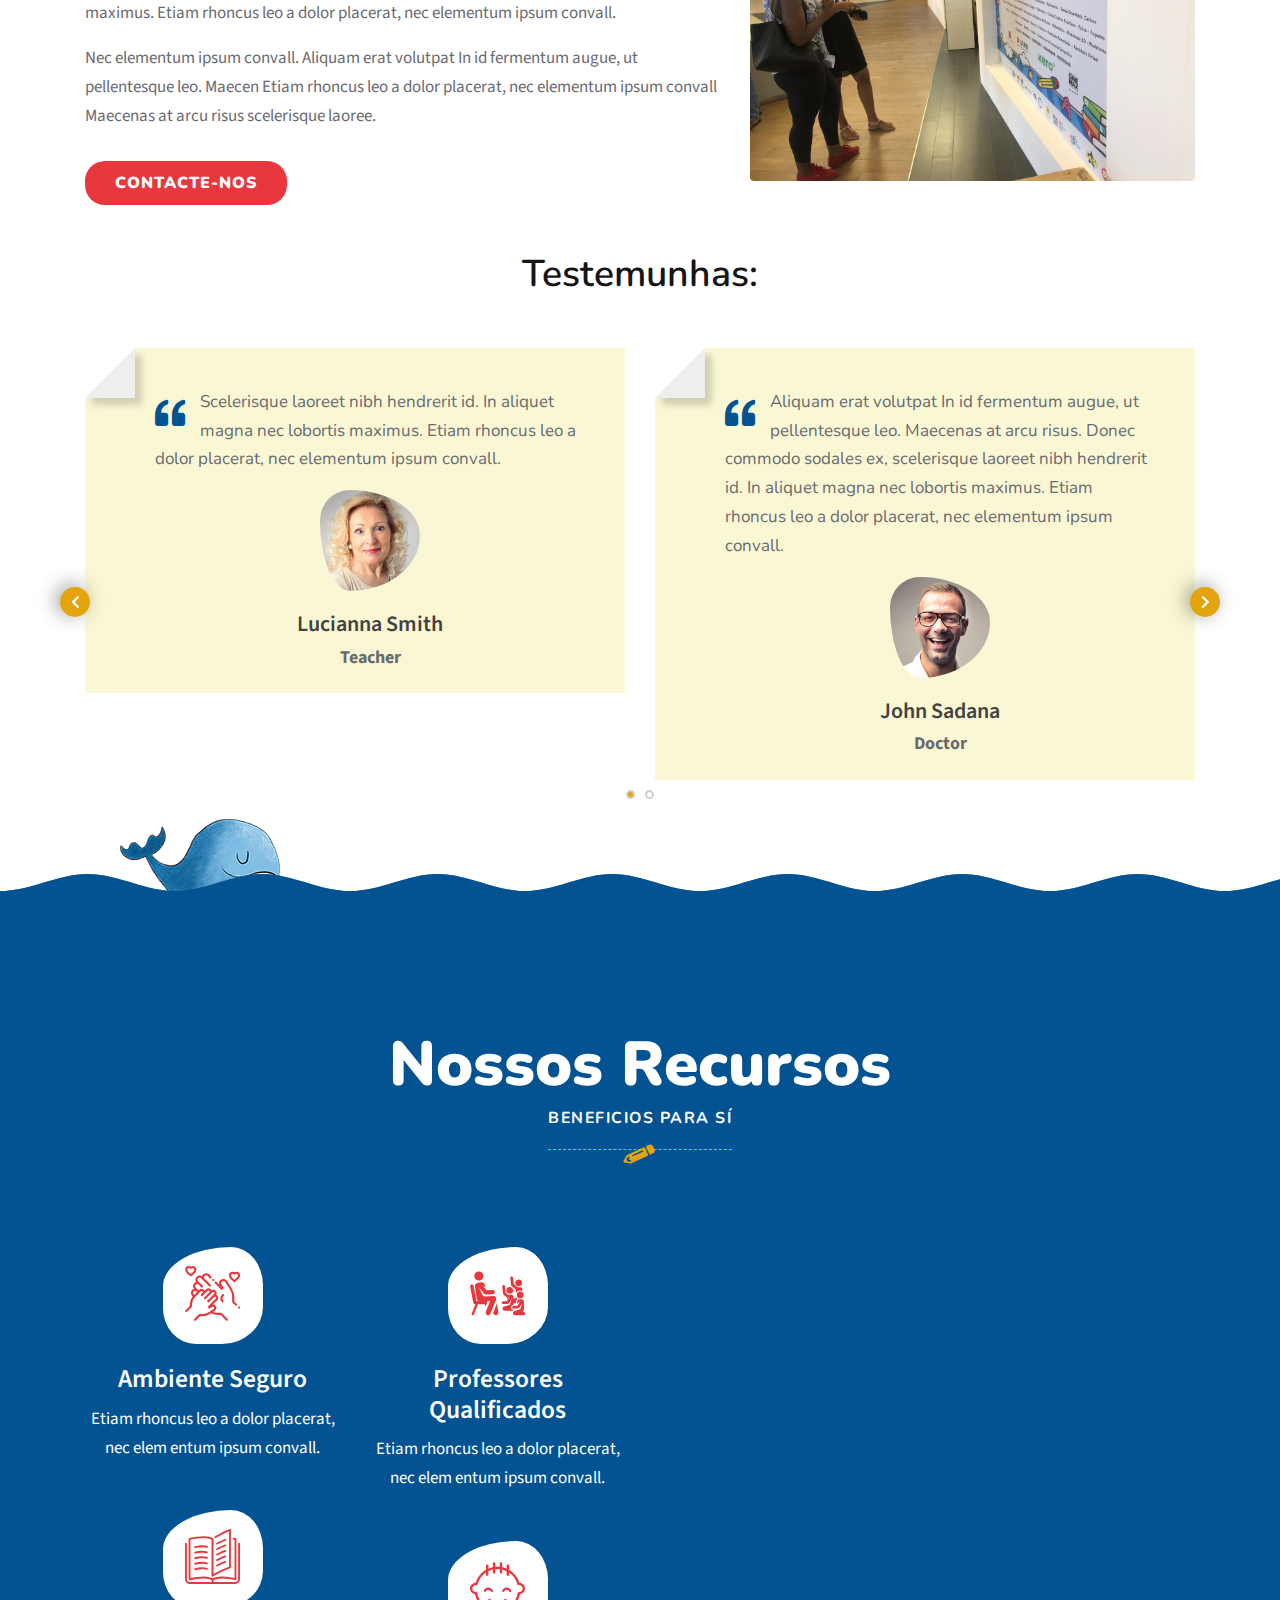
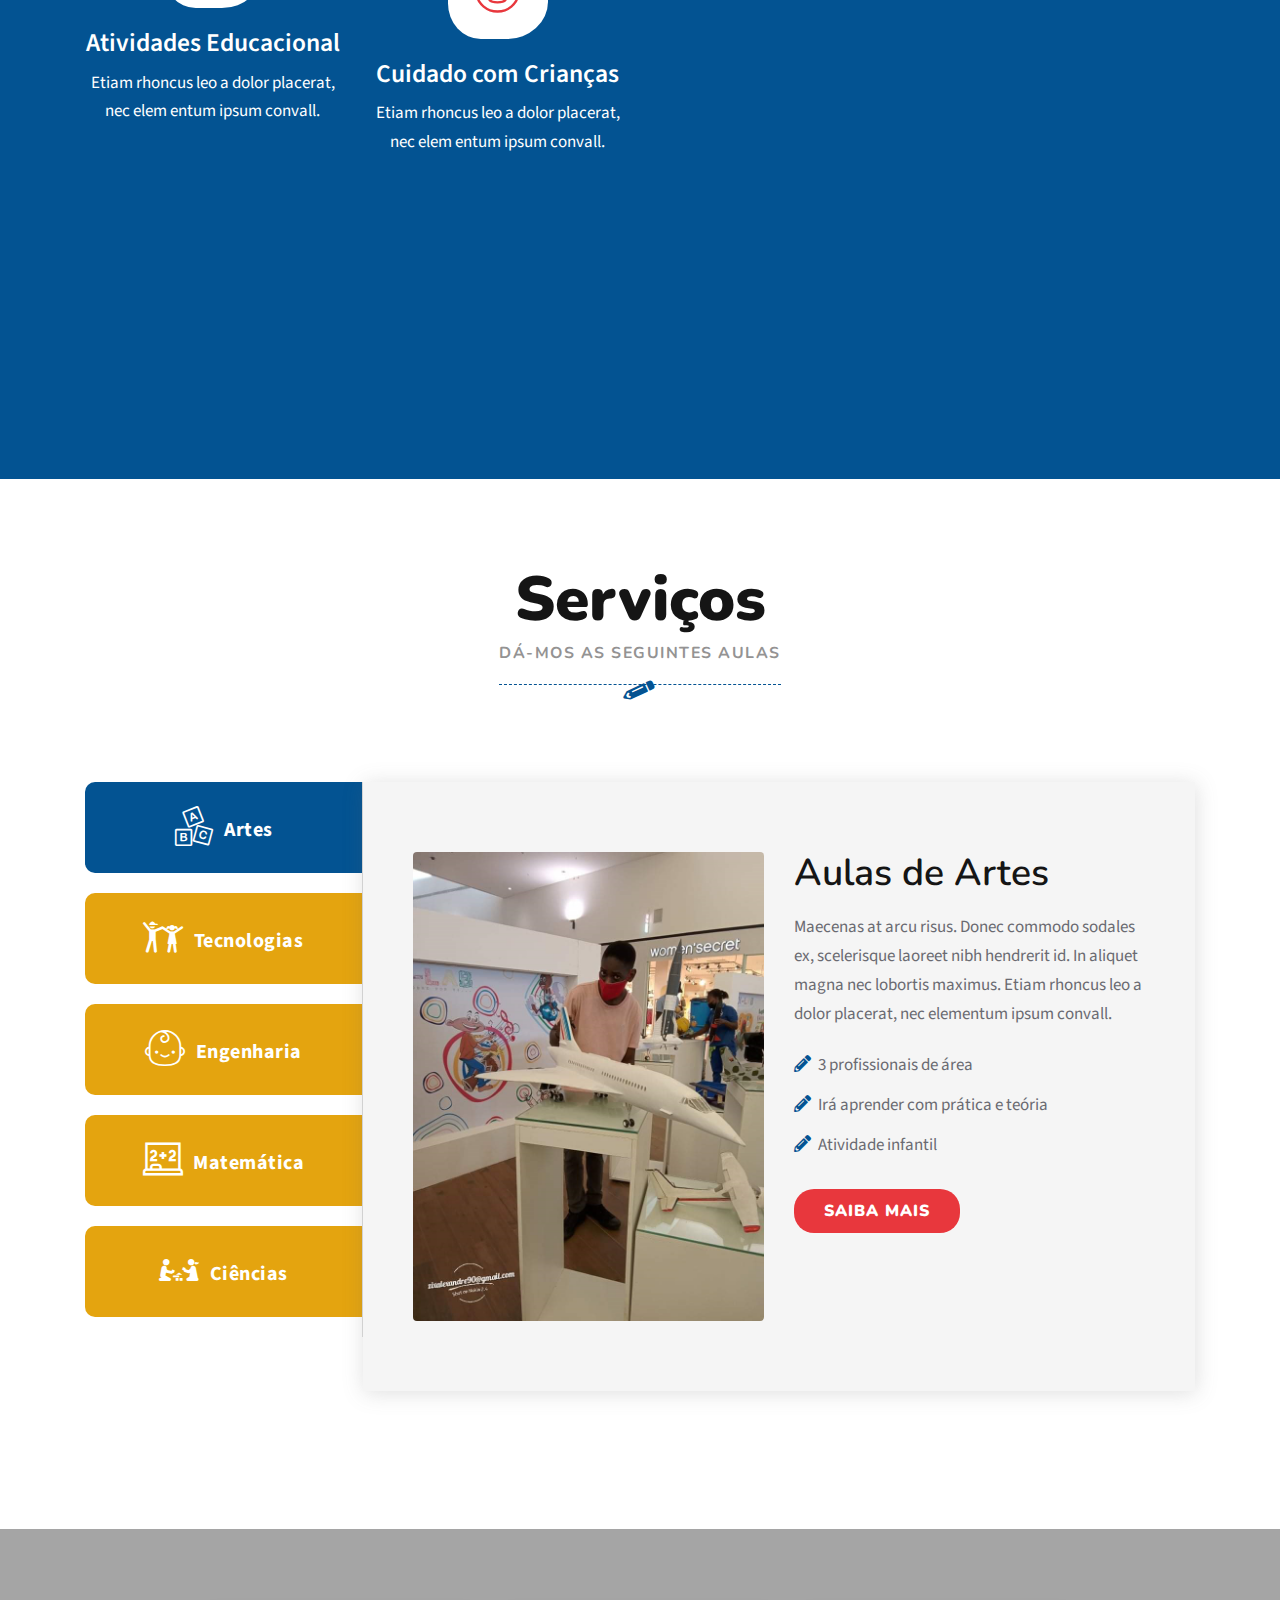
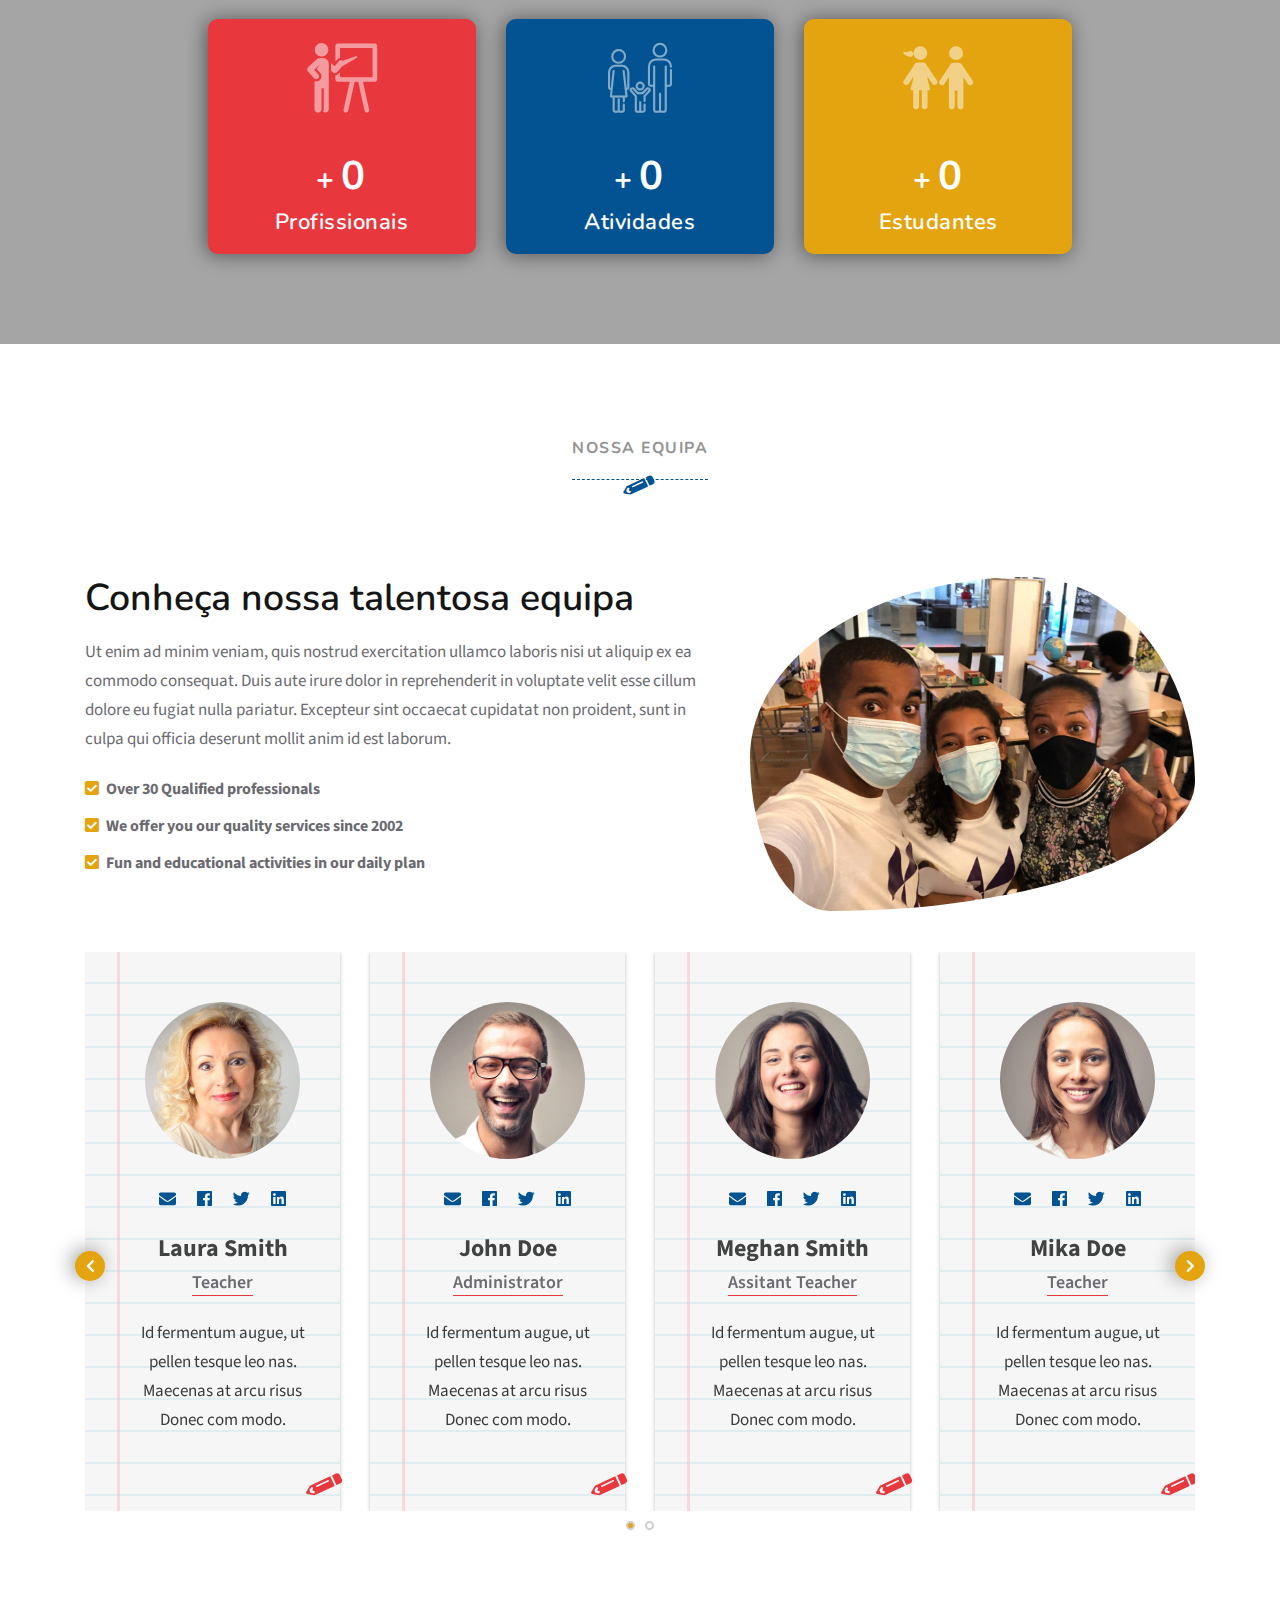
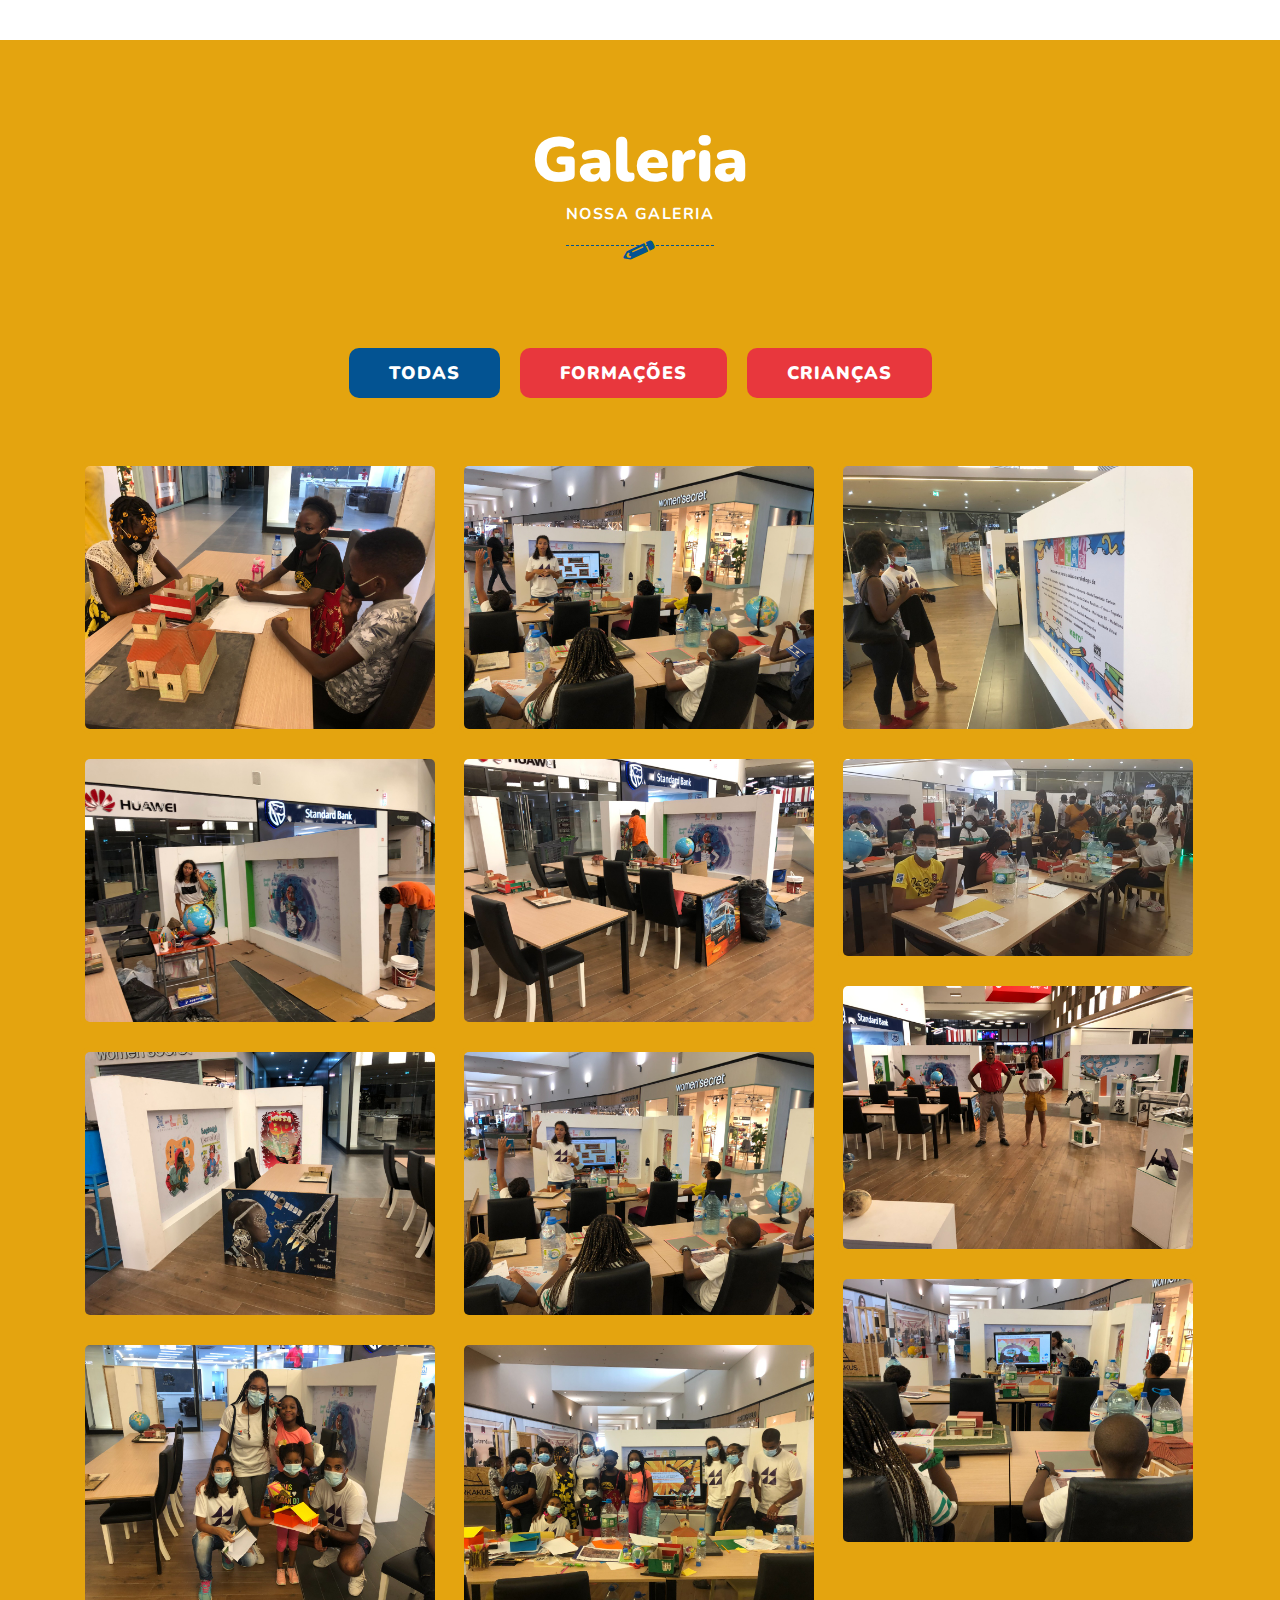
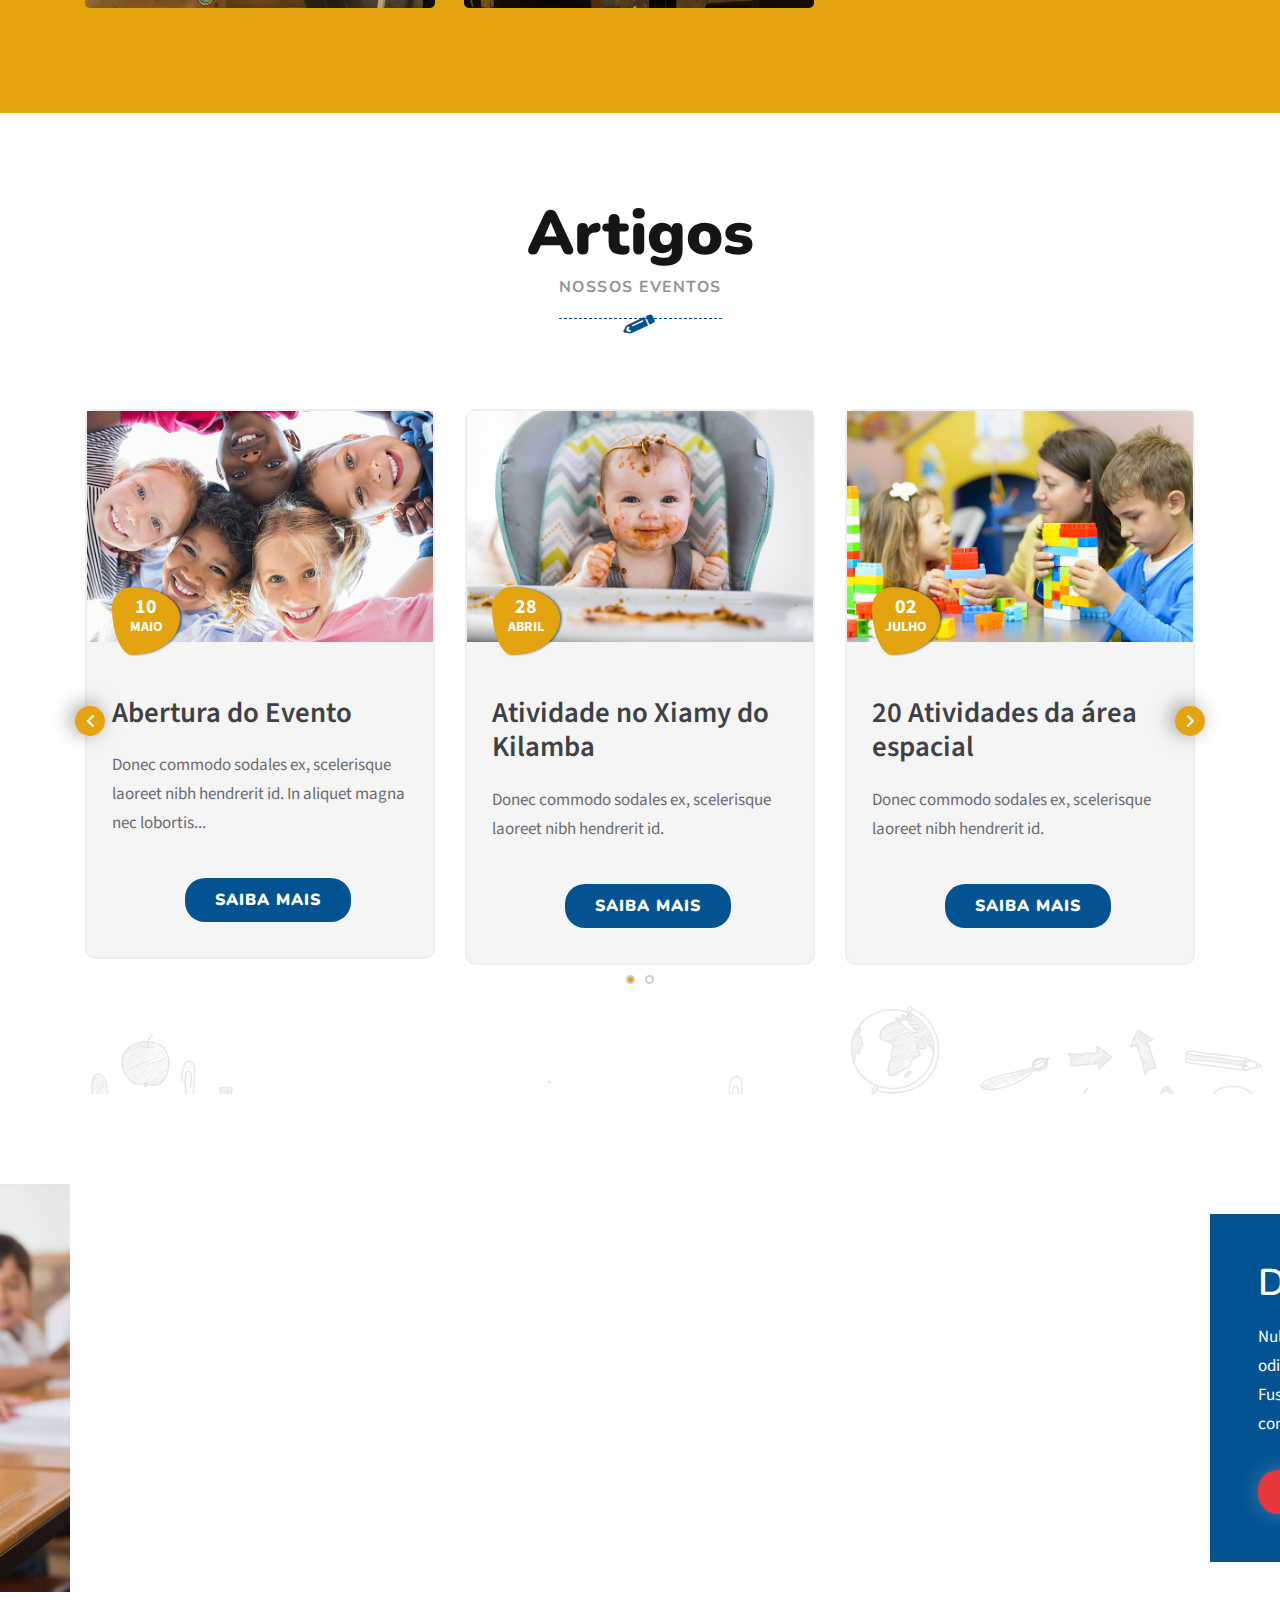
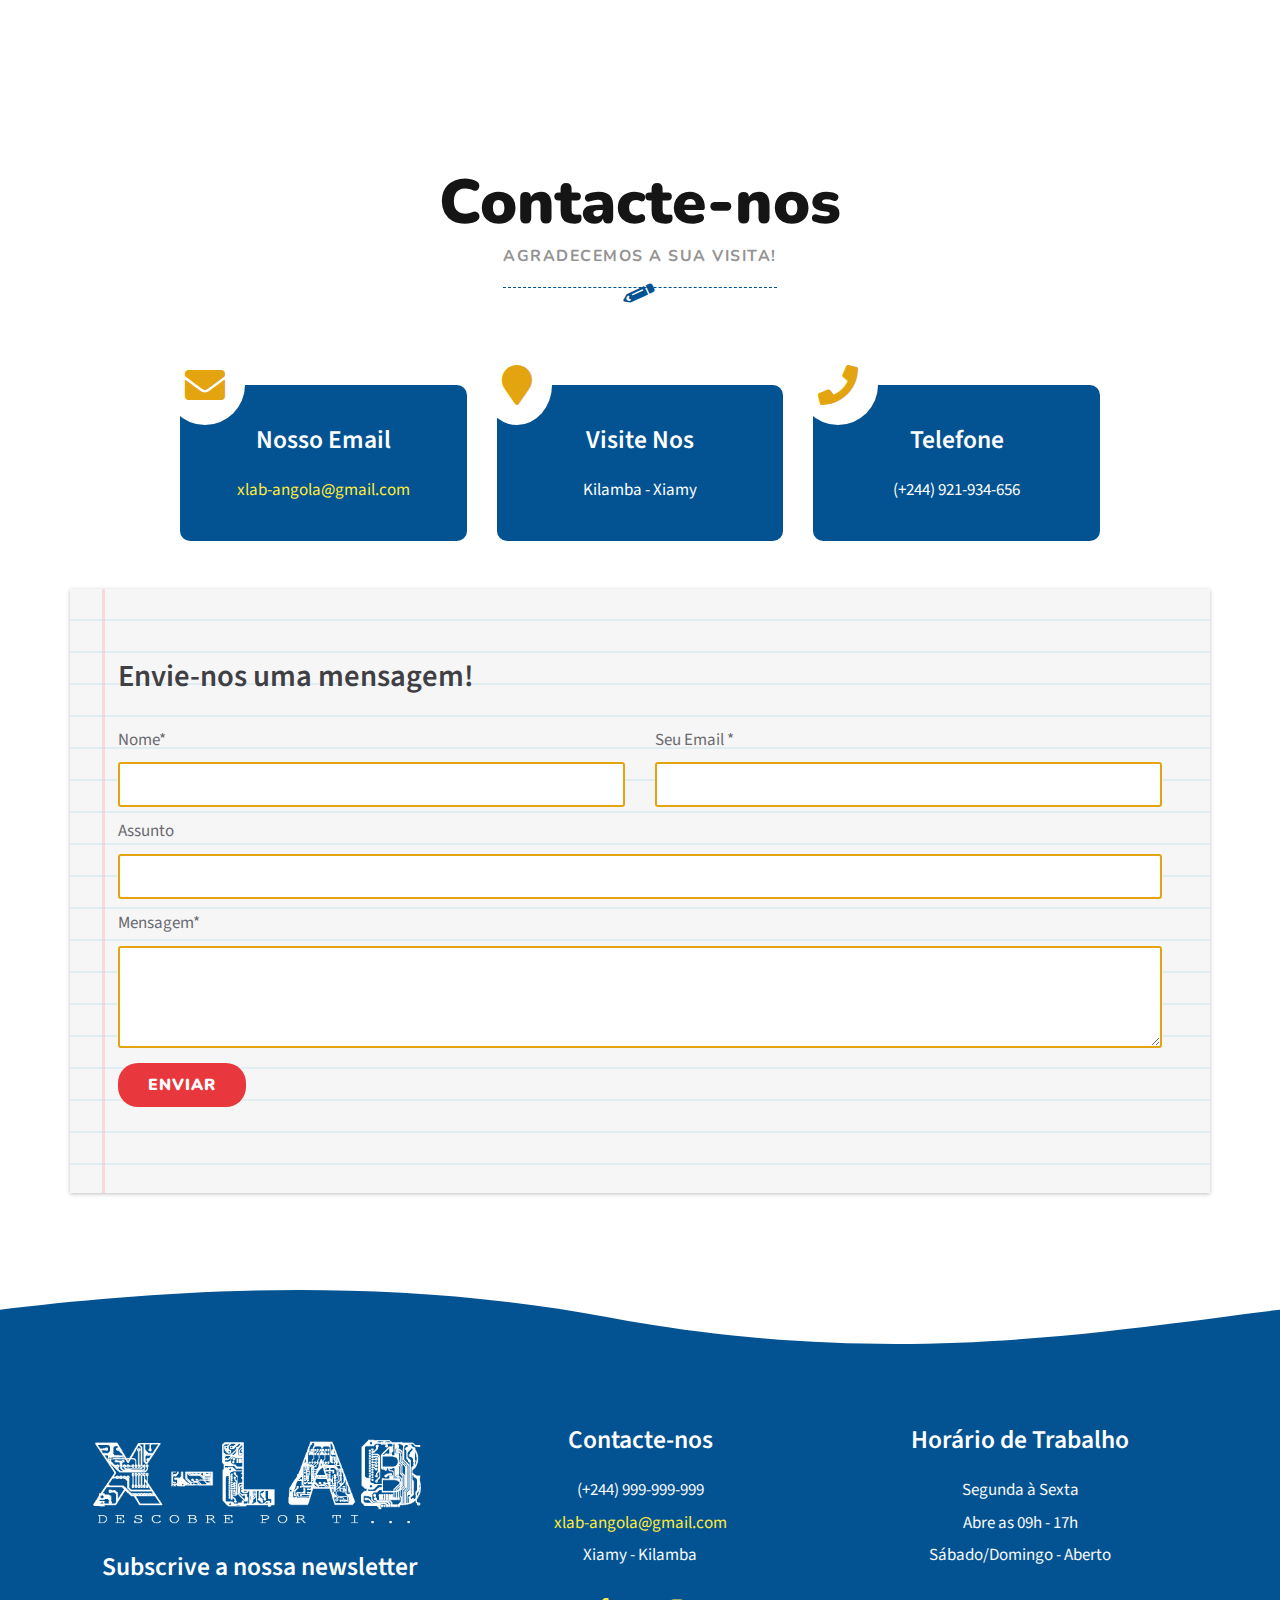
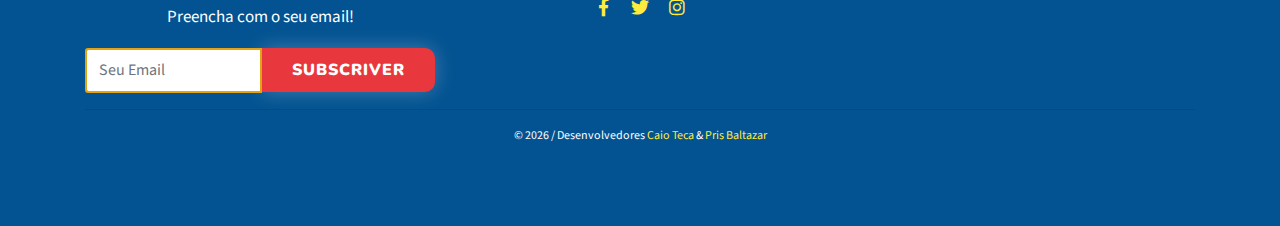
==== commit cb0495b1: "Logo3" ====
--- a/index.html
+++ b/index.html
@@ -162,13 +162,13 @@
       <!-- ==== Slider ==== -->
       <div class="container-fluid p-0">
          <!-- Slider -->
-         <div id="slider" class="slider-full" style="width:1200px;height:750px;margin:0 auto;margin-bottom: 0px;">
+         <div id="slider" class="slider-full" style="width:1400px;height:750px;margin:0 auto;margin-bottom: 0px;">
             <!-- Slide 1 -->
             <div class="ls-slide" data-ls="duration:4000; transition2d:7;">
                <!-- bg image  -->
                <img src="img/slider/slide1.jpg" class="ls-bg" alt="" />
                <!-- text  -->
-               <div class="ls-l header-wrapper "
+               <div class="ls-l header-wrapper"
                   data-ls="offsetyin:150; durationin:700; delayin:200; easingin:easeOutQuint; rotatexin:20; scalexin:1.4; durationout:400;">
                   <div class="header-text text-light">
                      <span class="text-light">Bem-vindo ao</span>
--- a/css/style.css
+++ b/css/style.css
@@ -353,7 +353,8 @@
 }
 
 .nav-brand img {
-	max-height: 60px;
+	max-height: 75px;
+	background-size: cover;
 }
 
 .navbar-brand i {
@@ -502,7 +503,7 @@
 /* header text wrapper */
 
 .header-text {
-	margin-left: 50%;
+	margin-left: 40%;
 	text-align: center;
 	width: 50%;
 }
@@ -3184,6 +3185,7 @@
 		padding: 0px 10px;
 	}
 	.btn {
+
 		padding: 10px 30px
 	}
 	.serviceBox1 .title a {
@@ -3672,8 +3674,9 @@
 		padding: 0px;
 	}
 	.nav-brand img {
-		max-height: 50px;
+		max-height: 60px;
 		padding: 5px;
+		background-size: cover;
 	}
 	.dropdown-item,
 	.navbar-nav .nav-link {
@@ -3689,7 +3692,7 @@
 	.header-text {
 		width: 50%!important;
 		position: absolute;
-		margin-left: 40%;
+		margin-left: 20%;
 	}
 	.header-text.full-width {
 		width: 100%!important;
